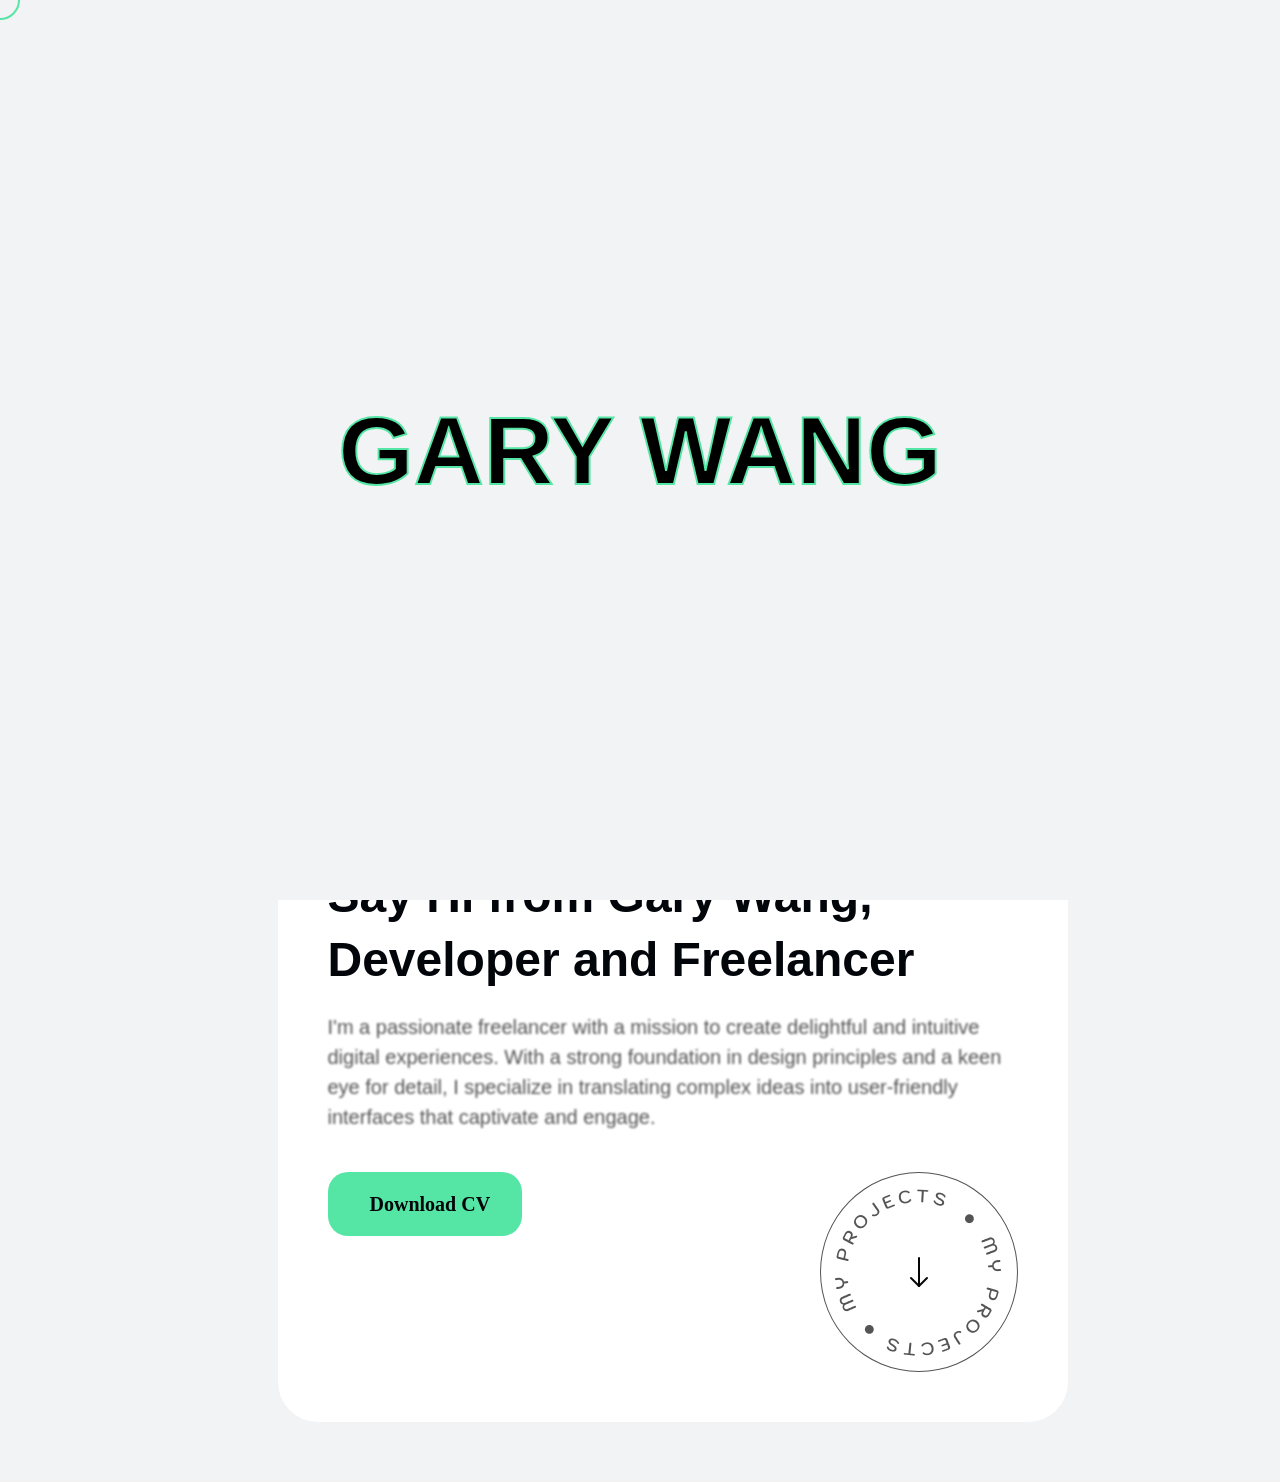
==== index.html @ 919e2512 "changed the position of index.html file" ====
<!DOCTYPE html>
<html lang="en">
  <head>
    <meta charset="UTF-8" />
    <meta name="viewport" content="width=device-width, initial-scale=1.0" />
    <title>Gary Wang</title>
    <link rel="icon" type="image/x-icon" href="./assets/images/favicon.png" />
    <link
      rel="stylesheet"
      href="https://cdnjs.cloudflare.com/ajax/libs/font-awesome/6.4.2/css/all.min.css"
    />
    <link
      rel="stylesheet"
      href="https://cdnjs.cloudflare.com/ajax/libs/remixicon/3.6.0/remixicon.css"
    />
    <link rel="stylesheet" href="./assets/css/swap.css" />
    <link rel="stylesheet" href="./assets/css/boostrap.min.css" />
    <link rel="stylesheet" href="./assets/css/magnific-popup.min.css" />
    <link rel="stylesheet" href="./assets/css/slick.css" />
    <link rel="stylesheet" href="./assets/css/style.css" />
    <link rel="stylesheet" href="./assets/css/media_query.css" />
  </head>

  <body>
    <!-- ====================================== Preloader ===================================== -->
    <div class="wrapper">
      <div id="loader-wrapper">
        <div id="loader">
          <svg viewBox="0 0 1320 300" class="pre-load">
            <text x="50%" y="50%" dy=".35em" text-anchor="middle">
              Gary Wang
            </text>
          </svg>
        </div>
        <div class="loader-section section-left"></div>
        <div class="loader-section section-right"></div>
      </div>
    </div>
    <!-- ====================================== Preloader End ===================================== -->
    <!-- ====================================== Background Animation ===================================== -->
    <div id="canvas"></div>
    <!-- ====================================== Background Animation End ===================================== -->
    <!-- ====================================== Cursor ===================================== -->
    <div class="cursor"></div>
    <!-- ====================================== Cursor End ===================================== -->
    <!-- ====================================== Dark Light Mode ===================================== -->
    <div class="dark_toggle">
      <div class="ul-header">
        <a class="mode" onclick="myFunction()" title="Toggle Mode">
          <div class="icon-container">
            <i id="sunIcon" class="fa-solid fa-sun fa-spin icon"></i>
            <i id="moonIcon" class="fa-solid fa-moon icon hidden"></i>
          </div>
        </a>
      </div>
    </div>
    <!-- ====================================== Dark Light Mode End===================================== -->
    <header>
      <!-- ====================================== Fix Icon Menu ===================================== -->
      <div class="sidebar close">
        <ul class="nav-links icetab-container" id="icetab-container">
          <li class="icetab current-tab">
            <a class="nav_menu_icon_line" href="javascript:void(0)">
              <img
                class="nav_menu_icon"
                src="./assets/images/home_icon.svg"
                alt="home_icon"
              />
            </a>
            <ul class="sub-menu blank">
              <li class="">
                <a class="link_name" href="javascript:void(0)">Home</a>
              </li>
            </ul>
          </li>
          <li class="icetab menu-btn">
            <a class="nav_menu_icon_line" href="javascript:void(0)">
              <img
                class="nav_menu_icon"
                src="./assets/images/about_icon.svg"
                alt="about_icon"
              />
            </a>
            <ul class="sub-menu">
              <li>
                <a class="link_name" href="javascript:void(0)">About Me</a>
              </li>
            </ul>
          </li>
          <li class="icetab">
            <a class="nav_menu_icon_line" href="javascript:void(0)">
              <img
                class="nav_menu_icon"
                src="./assets/images/resume_icon.svg"
                alt="resume_icon"
              />
            </a>
            <ul class="sub-menu">
              <li><a class="link_name" href="javascript:void(0)">Resume</a></li>
            </ul>
          </li>
          <li class="icetab">
            <a class="nav_menu_icon_line" href="javascript:void(0)">
              <img
                class="nav_menu_icon"
                src="./assets/images/services_icon.svg"
                alt="services_icon"
              />
            </a>
            <ul class="sub-menu">
              <li>
                <a class="link_name" href="javascript:void(0)">Services</a>
              </li>
            </ul>
          </li>
          <li class="icetab">
            <a class="nav_menu_icon_line" href="javascript:void(0)">
              <img
                class="nav_menu_icon"
                src="./assets/images/skills_icon.svg"
                alt="skills_icon"
              />
            </a>
            <ul class="sub-menu blank">
              <li><a class="link_name" href="javascript:void(0)">Skills</a></li>
            </ul>
          </li>
          <li class="icetab">
            <a class="nav_menu_icon_line" href="javascript:void(0)">
              <img
                class="nav_menu_icon"
                src="./assets/images/portfolio_icon.svg"
                alt="portfolio_icon"
              />
            </a>
            <ul class="sub-menu blank">
              <li>
                <a class="link_name" href="javascript:void(0)">Portfolio</a>
              </li>
            </ul>
          </li>
          <li class="icetab">
            <a class="" href="javascript:void(0)">
              <img
                class="nav_menu_icon"
                src="./assets/images/testimonial_icon.svg"
                alt="testimonial_icon"
              />
            </a>
            <ul class="sub-menu blank">
              <li>
                <a class="link_name" href="javascript:void(0)">Testimonials</a>
              </li>
            </ul>
          </li>
          <!-- <li class="icetab">
            <a class="nav_menu_icon_line" href="javascript:void(0)">
              <img
                class="nav_menu_icon"
                src="./assets/images/blog_icon.svg"
                alt="blog_icon"
              />
            </a>
            <ul class="sub-menu blank">
              <li><a class="link_name" href="javascript:void(0)">Blogs</a></li>
            </ul>
          </li> -->
          <!-- <li class="icetab">
            <a class="" href="javascript:void(0)">
              <img
                class="nav_menu_icon"
                src="./assets/images/contact_icon.svg"
                alt="contact_icon"
              />
            </a>
            <ul class="sub-menu blank">
              <li>
                <a class="link_name" href="javascript:void(0)">Contact</a>
              </li>
            </ul>
          </li> -->
        </ul>
      </div>
      <!-- ====================================== Fix Icon Menu End ===================================== -->
      <!-- ======================================= Side Menu ================================== -->
      <div class="toggle" onclick="openNav()">
        <img
          class="line-menu"
          src="./assets/images/line-menu.png"
          alt="line-menu"
        />
      </div>
      <div id="mySidenav" class="sidenav">
        <div class="closebtn" onclick="closeNav()">&times;</div>
        <img class="logo" src="./assets/images/logo.png" alt="logo" />
        <ul class="sidescreen_sub icetab-container" id="icetab-container2">
          <li class="icetab current-tab" onclick="openNav()">
            <a class="icons2" href="javascript:void(0)">
              <img
                class="nav_menu_icon sidenav_img"
                src="./assets/images/home_icon.svg"
                alt="home_icon"
              />Home
            </a>
          </li>
          <li class="icetab" onclick="openNav()">
            <a class="icons2" href="javascript:void(0)">
              <img
                class="nav_menu_icon sidenav_img"
                src="./assets/images/about_icon.svg"
                alt="about_icon"
              />About Me
            </a>
          </li>
          <li class="icetab" onclick="openNav()">
            <a class="icons2" href="javascript:void(0)">
              <img
                class="nav_menu_icon sidenav_img"
                src="./assets/images/resume_icon.svg"
                alt="resume_icon"
              />Resume
            </a>
          </li>
          <li class="icetab" onclick="openNav()">
            <a class="icons2" href="javascript:void(0)">
              <img
                class="nav_menu_icon sidenav_img"
                src="./assets/images/services_icon.svg"
                alt="services_icon.svg"
              />Services
            </a>
          </li>
          <li class="icetab" onclick="openNav()">
            <a class="icons2" href="javascript:void(0)">
              <img
                class="nav_menu_icon sidenav_img"
                src="./assets/images/skills_icon.svg"
                alt="skills_icon"
              />Skills
            </a>
          </li>
          <li class="icetab" onclick="openNav()">
            <a class="icons2" href="javascript:void(0)">
              <img
                class="nav_menu_icon sidenav_img"
                src="./assets/images/portfolio_icon.svg"
                alt="portfolio_icon"
              />Portfolio
            </a>
          </li>
          <li class="icetab" onclick="openNav()">
            <a class="icons2" href="javascript:void(0)">
              <img
                class="nav_menu_icon sidenav_img"
                src="./assets/images/testimonial_icon.svg"
                alt="testimonial_icon"
              />Testimonials
            </a>
          </li>
          <!-- <li class="icetab" onclick="openNav()">
            <a class="icons2" href="javascript:void(0)">
              <img
                class="nav_menu_icon sidenav_img"
                src="./assets/images/blog_icon.svg"
                alt="blog_icon"
              />Blogs
            </a>
          </li> -->
          <!-- <li class="icetab" onclick="openNav()">
            <a class="icons2" href="javascript:void(0)">
              <img
                class="nav_menu_icon sidenav_img"
                src="./assets/images/contact_icon.svg"
                alt="contact_icon"
              />Contact
            </a>
          </li> -->
        </ul>
      </div>
      <!-- ======================================= Side Menu End ================================== -->
    </header>
    <div class="all_page" id="page">
      <section class="card_section" id="card_main">
        <div class="olivia_bio" id="oliva_details">
          <div class="imgBox">
            <!-- <video autoplay muted loop class=olivia-img data-aos="fade-right" id="olivia-img">
                        <source src="..//assets/video/video2.mp4" type="video/mp4">
                    </video> -->
            <img
              src="./assets/images/me2.jpg"
              class="olivia-img"
              data-aos="fade-right"
              id="olivia-img"
            />
          </div>
          <div class="bio_contain">
            <h1 class="olivia_moswa">Gary Wang</h1>
            <h2 class="designer font_w_font_s1 overflow-hidden"></h2>
            <button class="download_cv hire_me font_w_font_s">
              <i class="ri-at-line"></i> Hire Me
            </button>
          </div>
        </div>
        <div class="right_card_main icetab-content" id="icetab-content">
          <!-- ======================================= Home Section ================================== -->
          <section class="oliva-intro tabcontent tab-active" id="home">
            <div class="intro_main">
              <h2 class="intro font_w_font_s fade_up">intro</h2>
            </div>
            <h2 class="moswa font_w_font_s fade_up">
              Say Hi from Gary Wang, Developer and Freelancer
            </h2>
            <h3 class="passionate font_w_font_s1 fade_up">
              I'm a passionate freelancer with a mission to create delightful
              and intuitive digital experiences. With a strong foundation in
              design principles and a keen eye for detail, I specialize in
              translating complex ideas into user-friendly interfaces that
              captivate and engage.
            </h3>
            <div class="button_circle_group">
              <div>
                <button
                  class="download_cv font_w_font_s"
                  onClick="window.open('https://jumpshare.com/s/WtceoVjanwYJXEn6tKe9');"
                >
                  <i class="ri-download-cloud-2-line"></i>Download CV
                </button>
              </div>
              <div class="circular_text_main">
                <a
                  href="javascript:void(0)"
                  class="down_arrow_main position-relative"
                >
                  <img
                    class="circular_text"
                    src="./assets/images/circular_text.png"
                    alt="circular_text"
                  />
                  <img
                    class="down_arrow"
                    src="./assets/images/down_arrow.svg"
                    alt="down_arrow"
                  />
                </a>
              </div>
            </div>
          </section>
          <!-- ======================================= About Section ================================== -->
          <section class="oliva-intro tabcontent" id="about">
            <div class="intro_main">
              <h2 class="intro font_w_font_s fade_up">about me</h2>
            </div>
            <h2 class="moswa font_w_font_s fade_up">
              Crafting stories through Develop and Innovation
            </h2>
            <h3 class="passionate font_w_font_s1 fade_up">
              Since beginning my journey as a freelance developer nearly 8 years
              ago, I've done remote work for agencies, consulted for startups,
              and collaborated with talented people to create digital products
              for both business and consumer use. I'm quietly confident,
              naturally curious, and perpetually working on improving my
              chopsone develop problem at a time.
            </h3>
            <div class="about_counter fade_up">
              <div class="counter">
                <h3 class="counter2 count font_w_font_s" data-count="8">8+</h3>
                <h3 class="experince font_w_font_s1">YEARS OF EXPERIENCE</h3>
              </div>
              <div class="counter">
                <h3 class="counter2 count font_w_font_s" data-count="120">
                  120+
                </h3>
                <h3 class="experince">PROJECTS COMPLETED ON 15 COUNTRIES</h3>
              </div>
            </div>
          </section>
          <!-- ======================================= Resume Section ================================== -->
          <section class="oliva-intro tabcontent" id="resume">
            <div class="intro_main">
              <h2 class="intro font_w_font_s fade_up">Resume</h2>
            </div>
            <h2 class="moswa font_w_font_s fade_up">Education</h2>
            <h3 class="passionate font_w_font_s1 fade_up">
              Education is the passport to the future, for tomorrow belongs to
              those who prepare for it today.
            </h3>
            <div class="education position-relative education_space">
              <div class="side_circle_ring fade_up">
                <div class="small_yellow_border">
                  <div class="small_yellow_circle"></div>
                </div>
              </div>
              <div class="small_yellow_border_main fade_up">
                <h3 class="bachelor font_w_font_s1">
                  Bachelor of Computer Science
                </h3>
                <h4 class="university font_w_font_s1">
                  Westminster University / 2010 - 2014
                </h4>
                <h5 class="cursus font_w_font_s1">
                  Learn computing skills and knowledge to help shape the future
                  of businesses and organiations.
                </h5>
              </div>
            </div>
            <h2 class="moswa experience_main_text font_w_font_s fade_up">
              Experience
            </h2>
            <h3 class="passionate font_w_font_s1 fade_up">
              The only way to do great work is to love what I do.
            </h3>
            <div class="education position-relative education_space">
              <div class="side_circle_ring fade_up">
                <div class="small_yellow_border">
                  <div class="small_yellow_circle"></div>
                </div>
              </div>
              <div class="small_yellow_border_main fade_up">
                <div class="envato_group_main">
                  <div>
                    <h3 class="bachelor font_w_font_s1">
                      Senior Web Developer & Freelancer
                    </h3>
                    <h4 class="company font_w_font_s1">
                      Self Employment / 2019 - Current
                    </h4>
                  </div>
                  <!-- <img
                    class="company_logo"
                    src="./assets/images/envato.png"
                    alt="envato"
                  /> -->
                </div>
                <!-- <h5 class="cursus font_w_font_s1">
                  Cursus ut consectetur rhoncus ut nibh. Bibendum at sit a
                  tempor, laoreet varius et. Sed ut egestas vitae dolor nulla
                  non Ullamcorper amet nibh.
                </h5> -->
              </div>
            </div>
            <div class="education position-relative education_space">
              <div class="side_circle_ring fade_up">
                <div class="small_yellow_border">
                  <div class="small_yellow_circle"></div>
                </div>
              </div>
              <div class="small_yellow_border_main fade_up">
                <div class="envato_group_main">
                  <div>
                    <h3 class="bachelor font_w_font_s1">
                      Junior Web developer
                    </h3>
                    <h4 class="company font_w_font_s1">
                      Asperbrothers / 2016 - 2018
                    </h4>
                  </div>
                  <!-- <img
                    class="company_logo"
                    src="./assets/images/apple.png"
                    alt="apple"
                  /> -->
                </div>
                <!-- <h5 class="cursus font_w_font_s1">
                  Porttitor euismod at semper ut massa. Lorem varius magna
                  volutpat nunc. Et faucibus scelerisque donec augue eleifenda
                  morbi dolor lorem semper.
                </h5> -->
              </div>
            </div>
            <div class="education position-relative">
              <div class="side_circle_ring fade_up">
                <div class="small_yellow_border">
                  <div class="small_yellow_circle"></div>
                </div>
              </div>
              <div class="small_yellow_border_main fade_up">
                <div class="envato_group_main">
                  <div>
                    <h3 class="bachelor font_w_font_s1">
                      Web & Mobile Developer Intern
                    </h3>
                    <h4 class="company font_w_font_s1">Theodo / 2014 - 2015</h4>
                  </div>
                  <!-- <img
                    class="company_logo"
                    src="./assets/images/theodo.png"
                    alt="theodo"
                  /> -->
                </div>
                <!-- <h5 class="cursus font_w_font_s1">
                  Adipiscing sed magna tempus arcu morbi. Ipsum pellentesque
                  lorem suscipit in. Hendrerit rhoncus quis tempor urna pharetra
                  ut erat.
                </h5> -->
              </div>
            </div>
          </section>
          <!-- ======================================= Services Section ================================== -->
          <section class="oliva-intro tabcontent" id="services">
            <div class="intro_main">
              <h2 class="intro font_w_font_s fade_up">my services</h2>
            </div>
            <h2 class="moswa font_w_font_s fade_up">
              Bringing your vision to life with Precision and Passion
            </h2>
            <h3 class="passionate font_w_font_s1 fade_up">
              Partner with me and experience the transformative power of
              technology, where creativity meets innovation and your vision
              becomes a resounding reality.
            </h3>
            <div class="services_box_main">
              <div class="service_box fade_up">
                <img
                  class="services_icon"
                  src="./assets/images/ux.png"
                  alt="ux"
                />
                <h3 class="ui_ux font_w_font_s">Ui/Ux Design</h3>
                <h4 class="ui_sub_text font_w_font_s1">
                  Focus on creating user interfaces and experiences that are
                  intuitive and visually appealing.
                  <!-- Specialize in crafting
                  user-centered designs that meet specific needs. -->
                </h4>
              </div>
              <div class="service_box fade_up">
                <img
                  class="services_icon"
                  src="./assets/images/android.png"
                  alt="android"
                />
                <h3 class="ui_ux font_w_font_s">App Development</h3>
                <h4 class="ui_sub_text font_w_font_s1">
                  Create software applications specifically for mobile devices,
                  such as smartphones and tablets.
                  <!-- Specialize in building
                  high-quality, user-friendly mobile apps that leverage the
                  unique features of these devices to deliver an exceptional
                  user experience. -->
                </h4>
              </div>
              <div class="service_box fade_up">
                <img
                  class="services_icon"
                  src="./assets/images/web.png"
                  alt="web"
                />
                <h3 class="ui_ux font_w_font_s">Web Development</h3>
                <h4 class="ui_sub_text font_w_font_s1">
                  Build and maintain high-quality, responsive websites and web
                  applications for various devices and platforms.
                  <!-- Specialize
                  in building high-quality, responsive websites that deliver a
                  seamless user experience across various devices and platforms. -->
                </h4>
              </div>
              <div class="service_box fade_up">
                <img
                  class="services_icon"
                  src="./assets/images/marketing.png"
                  alt="marketing"
                />
                <h3 class="ui_ux font_w_font_s">SEO & Marketing</h3>
                <h4 class="ui_sub_text font_w_font_s1">
                  Optimize websites and online content to improve their
                  visibility and ranking in search engine results.
                  <!-- Specialize in
                  developing and implementing effective SEO strategies that
                  drive organic traffic and increase brand awareness. -->
                </h4>
              </div>
            </div>
            <!-- <div class="pricing_group">
              <div class="intro_main">
                <h2 class="intro font_w_font_s fade_up">pricing</h2>
              </div>
              <h2 class="moswa font_w_font_s fade_up">My Pricing Plan</h2>
              <div class="plan_box fade_up">
                <div class="plan_box_sub">
                  <div>
                    <h3 class="basic_plain font_w_font_s">Basic Plan</h3>
                    <h4 class="per_month font_w_font_s">
                      <span class="plan_price">$39</span>/ Per Month
                    </h4>
                  </div>
                  <button
                    class="download_cv buy_now font_w_font_s"
                    onClick="window.open('https://themeforest.net/user/the_krishna');"
                  >
                    <img
                      class="shopping_bag"
                      src="./assets/images/shopping_bag.png"
                      alt="shopping_bag"
                    />Buy Now
                  </button>
                </div>
                <h5 class="build font_w_font_s1">
                  Have design ready to build? or
                  <span class="help">Need Help ?</span>
                </h5>
                <div class="plan_box_sub2">
                  <div class="web-dev_main">
                    <img src="./assets/images/check.png" alt="check" />
                    <h3 class="web-dev font_w_font_s1">Web Development</h3>
                  </div>
                  <div class="web-dev_main">
                    <img src="./assets/images/check.png" alt="check" />
                    <h3 class="web-dev font_w_font_s1">Mobile Development</h3>
                  </div>
                  <div class="web-dev_main">
                    <img src="./assets/images/check.png" alt="check" />
                    <h3 class="web-dev font_w_font_s1">Advertising</h3>
                  </div>
                  <div class="web-dev_main">
                    <img src="./assets/images/check.png" alt="check" />
                    <h3 class="web-dev decline font_w_font_s1">
                      Graphic design
                    </h3>
                  </div>
                  <div class="web-dev_main">
                    <img src="./assets/images/check.png" alt="check" />
                    <h3 class="web-dev decline font_w_font_s1">
                      Project management
                    </h3>
                  </div>
                </div>
              </div>
              <div class="plan_box fade_up" id="plan_box">
                <div class="plan_box_sub">
                  <div>
                    <h3 class="basic_plain font_w_font_s">Ultra Plan</h3>
                    <h4 class="per_month font_w_font_s">
                      <span class="plan_price">$69</span>/ Per Month
                    </h4>
                  </div>
                  <button
                    class="download_cv buy_now font_w_font_s"
                    onClick="window.open('https://themeforest.net/user/the_krishna');"
                  >
                    <img
                      class="shopping_bag"
                      src="./assets/images/shopping_bag.png"
                      alt="shopping_bag"
                    />Buy Now
                  </button>
                </div>
                <h5 class="build font_w_font_s1">
                  Have design ready to build? or
                  <span class="help">Need Help ?</span>
                </h5>
                <div class="plan_box_sub2">
                  <div class="web-dev_main">
                    <img src="./assets/images/check.png" alt="check" />
                    <h3 class="web-dev font_w_font_s1">Web Development</h3>
                  </div>
                  <div class="web-dev_main">
                    <img src="./assets/images/check.png" alt="check" />
                    <h3 class="web-dev font_w_font_s1">Mobile Development</h3>
                  </div>
                  <div class="web-dev_main">
                    <img src="./assets/images/check.png" alt="check" />
                    <h3 class="web-dev font_w_font_s1">Advertising</h3>
                  </div>
                  <div class="web-dev_main">
                    <img src="./assets/images/check.png" alt="check" />
                    <h3 class="web-dev font_w_font_s1">Graphic design</h3>
                  </div>
                  <div class="web-dev_main">
                    <img src="./assets/images/check.png" alt="check" />
                    <h3 class="web-dev decline font_w_font_s1">
                      Project management
                    </h3>
                  </div>
                </div>
              </div>
              <div class="plan_box fade_up" id="plan_box2">
                <div class="plan_box_sub">
                  <div>
                    <h3 class="basic_plain font_w_font_s">Gold Plan</h3>
                    <h4 class="per_month font_w_font_s">
                      <span class="plan_price">$99</span>/ Per Month
                    </h4>
                  </div>
                  <button
                    class="download_cv buy_now font_w_font_s"
                    onClick="window.open('https://themeforest.net/user/the_krishna');"
                  >
                    <img
                      class="shopping_bag"
                      src="./assets/images/shopping_bag.png"
                      alt="shopping_bag"
                    />Buy Now
                  </button>
                </div>
                <h5 class="build font_w_font_s1">
                  Have design ready to build? or
                  <span class="help">Need Help ?</span>
                </h5>
                <div class="plan_box_sub2">
                  <div class="web-dev_main">
                    <img src="./assets/images/check.png" alt="check" />
                    <h3 class="web-dev font_w_font_s1">Web Development</h3>
                  </div>
                  <div class="web-dev_main">
                    <img src="./assets/images/check.png" alt="check" />
                    <h3 class="web-dev font_w_font_s1">Mobile Development</h3>
                  </div>
                  <div class="web-dev_main">
                    <img src="./assets/images/check.png" alt="check" />
                    <h3 class="web-dev font_w_font_s1">Advertising</h3>
                  </div>
                  <div class="web-dev_main">
                    <img src="./assets/images/check.png" alt="check" />
                    <h3 class="web-dev font_w_font_s1">Graphic design</h3>
                  </div>
                  <div class="web-dev_main">
                    <img src="./assets/images/check.png" alt="check" />
                    <h3 class="web-dev font_w_font_s1">Project management</h3>
                  </div>
                </div>
              </div>
            </div> -->
          </section>
          <!-- ======================================= Skills Section ================================== -->
          <section class="oliva-intro tabcontent" id="skill">
            <div class="intro_main">
              <h2 class="intro font_w_font_s fade_up">my skills</h2>
            </div>
            <h2 class="moswa font_w_font_s fade_up">
              Crafting Stories through Develop and Imagination
            </h2>
            <h3 class="passionate font_w_font_s1">
              My passion for storytelling and technical expertise in software
              development converge to create a unique blend of skills that allow
              me to bring ideas to life.
            </h3>
            <!-- <h3 class="lan_skill font_w_font_s fade_up">Skills</h3> -->
            <!-- <div class="skill_circle_main">
              <div>
                <div class="circlechart" data-percentage="90"></div>
                <h2 class="subject">English</h2>
              </div>
              <div>
                <div class="circlechart" data-percentage="75"></div>
                <h2 class="subject">French</h2>
              </div>
              <div>
                <div class="circlechart" data-percentage="60"></div>
                <h2 class="subject">Spanish</h2>
              </div>
              <div>
                <div class="circlechart" data-percentage="40"></div>
                <h2 class="subject">German</h2>
              </div>
            </div>
            <h3 class="lan_skill hard_skill font_w_font_s fade_up">
              Hard Skills
            </h3> -->
            <div class="skill_circle_main">
              <div class="skill_circle fade_up">
                <div class="hard_skill_group">
                  <img
                    class="figma"
                    src="https://cdn.jsdelivr.net/gh/devicons/devicon@latest/icons/vuejs/vuejs-plain.svg"
                    width="64"
                    alt="vue"
                  />
                  <h4 class="hard_skill_counter font_w_font_s1">85%</h4>
                </div>
                <h4 class="subject font_w_font_s1">Vue</h4>
              </div>
              <div class="skill_circle fade_up">
                <div class="hard_skill_group">
                  <img class="figma"
                  src="https://cdn.jsdelivr.net/gh/devicons/devicon@latest/icons/react/react-original.svg""
                  width="64" alt="react" />
                  <h4 class="hard_skill_counter font_w_font_s1">90%</h4>
                </div>
                <h4 class="subject font_w_font_s1">React</h4>
              </div>
              <div class="skill_circle fade_up">
                <div class="hard_skill_group">
                  <img
                    class="figma"
                    src="https://cdn.jsdelivr.net/gh/devicons/devicon@latest/icons/angular/angular-plain.svg"
                    width="64"
                    alt="angular"
                  />
                  <h4 class="hard_skill_counter font_w_font_s1">85%</h4>
                </div>
                <h4 class="subject font_w_font_s1">Angular</h4>
              </div>
              <div class="skill_circle fade_up">
                <div class="hard_skill_group">
                  <img
                    class="figma"
                    src="https://cdn.jsdelivr.net/gh/devicons/devicon@latest/icons/flutter/flutter-plain.svg"
                    width="64"
                    alt="flutter"
                  />
                  <h4 class="hard_skill_counter font_w_font_s1">89%</h4>
                </div>
                <h4 class="subject font_w_font_s1">Flutter</h4>
              </div>
              <div class="skill_circle fade_up">
                <div class="hard_skill_group">
                  <img
                    class="figma"
                    src="https://cdn.jsdelivr.net/gh/devicons/devicon@latest/icons/svelte/svelte-plain.svg"
                    width="64"
                    alt="svelte"
                  />
                  <h4 class="hard_skill_counter font_w_font_s1">77%</h4>
                </div>
                <h4 class="subject font_w_font_s1">Svelte</h4>
              </div>
              <div class="skill_circle fade_up">
                <div class="hard_skill_group">
                  <img
                    class="figma"
                    src="https://cdn.jsdelivr.net/gh/devicons/devicon@latest/icons/nextjs/nextjs-plain.svg"
                    width="64"
                    alt="nextjs"
                  />
                  <h4 class="hard_skill_counter font_w_font_s1">94%</h4>
                </div>
                <h4 class="subject font_w_font_s1">Next.js</h4>
              </div>
              <div class="skill_circle fade_up">
                <div class="hard_skill_group">
                  <img
                    class="figma"
                    src="https://cdn.jsdelivr.net/gh/devicons/devicon@latest/icons/graphql/graphql-plain.svg"
                    width="64"
                    alt="graphql"
                  />
                  <h4 class="hard_skill_counter font_w_font_s1">82%</h4>
                </div>
                <h4 class="subject font_w_font_s1">GraphQL</h4>
              </div>
              <div class="skill_circle fade_up">
                <div class="hard_skill_group">
                  <img
                    class="figma"
                    src="https://cdn.jsdelivr.net/gh/devicons/devicon@latest/icons/kotlin/kotlin-plain.svg"
                    width="64"
                    alt="kotline"
                  />
                  <h4 class="hard_skill_counter font_w_font_s1">74%</h4>
                </div>
                <h4 class="subject font_w_font_s1">Kotline</h4>
              </div>
            </div>
          </section>
          <!-- ======================================= Portfolio Section  ================================== -->
          <section class="oliva-intro tabcontent" id="portfolio">
            <div class="intro_main">
              <h2 class="intro font_w_font_s fade_up">portfolio</h2>
            </div>
            <h2 class="moswa font_w_font_s fade_up">
              Elevate your brand to new heights with my expertise
            </h2>
            <h3 class="passionate font_w_font_s1 fade_up">
              Bringing visions to life, one project at a time. With a passion
              for excellence and a commitment to exceeding expectations, I'm
              here to transform your ideas into reality. Let's collaborate and
              create something extraordinary together.
            </h3>
            <div class="content_main">
              <div class="content_main1">
                <div class="fade_up">
                  <div class="content_portfolio pop-up pop-up-first-portfolio">
                    <div class="content-overlay"></div>
                    <img
                      class="content-image"
                      src="./assets/images/content_img.jpg"
                      alt="content_img"
                    />
                    <div class="content-details fadeIn-bottom">
                      <h3 class="content-title">Home & Car Insurance</h3>
                      <p class="content-text">Web Development</p>
                    </div>
                  </div>
                  <h4 class="project_name font_w_font_s">
                    Home & Car Insurance
                  </h4>
                  <p class="project_name_sub font_w_font_s1">Web Development</p>
                </div>
                <div class="">
                  <div class="content_portfolio pop-up pop-up-third-portfolio">
                    <div class="content-overlay"></div>
                    <img
                      class="content-image"
                      src="./assets/images/food_app.jpg"
                      alt="food_app"
                    />
                    <div class="content-details fadeIn-bottom">
                      <h3 class="content-title">E-Learning</h3>
                      <p class="content-text">App Development</p>
                    </div>
                  </div>
                  <h4 class="project_name font_w_font_s">E-Learning</h4>
                  <p class="project_name_sub font_w_font_s1">App Development</p>
                </div>
                <div class="">
                  <div class="content_portfolio pop-up pop-up-fifth-portfolio">
                    <div class="content-overlay"></div>
                    <img
                      class="content-image"
                      src="./assets/images/portfolio-5-1.png"
                      alt="food_app"
                    />
                    <div class="content-details fadeIn-bottom">
                      <h3 class="content-title">Travel</h3>
                      <p class="content-text">Web Development</p>
                    </div>
                  </div>
                  <h4 class="project_name font_w_font_s">Travel</h4>
                  <p class="project_name_sub font_w_font_s1">Web Development</p>
                </div>
              </div>
              <div class="content_main2">
                <div class="fade_up">
                  <div class="content_portfolio pop-up pop-up-second-portfolio">
                    <div class="content-overlay"></div>
                    <video
                      autoplay="autoplay"
                      loop="loop"
                      muted=""
                      class="content-image"
                    >
                      <source
                        src="./assets/video/thm.mp4"
                        type="video/mp4"
                        width="786"
                      />
                    </video>
                    <div class="content-details fadeIn-bottom">
                      <h3 class="content-title">Healthcare</h3>
                      <p class="content-text">App Development</p>
                    </div>
                  </div>
                  <h4 class="project_name font_w_font_s">Healthcare</h4>
                  <p class="project_name_sub font_w_font_s1">App Development</p>
                </div>
                <div class="">
                  <div class="content_portfolio pop-up pop-up-fourth-portfolio">
                    <div class="content-overlay"></div>
                    <img
                      class="content-image"
                      src="./assets/images/portfolio-4-1.jpg"
                      alt="food_app"
                    />
                    <div class="content-details fadeIn-bottom">
                      <h3 class="content-title">Fitness</h3>
                      <p class="content-text">App Development</p>
                    </div>
                  </div>
                  <h4 class="project_name font_w_font_s">Fitness</h4>
                  <p class="project_name_sub font_w_font_s1">App Development</p>
                </div>
                <div class="">
                  <div class="content_portfolio pop-up pop-up-sixth-portfolio">
                    <div class="content-overlay"></div>
                    <video
                      autoplay="autoplay"
                      loop="loop"
                      muted
                      class="content-image"
                    >
                      <source
                        src="./assets/video/marshmallo-video.mp4"
                        type="video/mp4"
                        width="786"
                      />
                    </video>
                    <div class="content-details fadeIn-bottom">
                      <h3 class="content-title">Dating</h3>
                      <p class="content-text">App Development</p>
                    </div>
                  </div>
                  <h4 class="project_name font_w_font_s">Dating</h4>
                  <p class="project_name_sub font_w_font_s1">App Development</p>
                </div>
              </div>
            </div>
          </section>
          <!-- ======================================= Portfolio Section End  ================================== -->
          <!-- ======================================= Testimonials Section  ================================== -->
          <section class="oliva-intro tabcontent" id="testimonials">
            <div class="intro_main">
              <h2 class="intro font_w_font_s fade_up">testimonials</h2>
            </div>
            <h2 class="moswa font_w_font_s fade_up">
              Trusted By Hundred Clients
            </h2>
            <h3 class="passionate font_w_font_s1 fade_up">
              Testimonials are like a mirror reflecting the true essence of my
              work, showing potential clients the real value me bring to the
              table.
            </h3>
            <div class="testimonials_card">
              <div>
                <div class="slider_contain_main">
                  <div class="img_text">
                    <img
                      class="client_img"
                      src="./assets/images/testimonial_img.png"
                      alt="testimonial_img"
                    />
                    <div>
                      <h4 class="client_name font_w_font_s">
                        Jean-Sebastien Carle
                      </h4>
                      <p class="client_roll font_w_font_s1">
                        CEO of Sentios CA
                      </p>
                    </div>
                  </div>
                  <img
                    class="collan"
                    src="./assets/images/collan.png"
                    alt="collan"
                  />
                </div>
                <div class="rating_main">
                  <img src="./assets/images/rating.png" alt="rating" />
                </div>
                <h3 class="placerat font_w_font_s1">
                  Gary is a great developer! Working with him was like having a
                  collegue on my project. Unlike some devs, Gary cares about the
                  internal details. The code he writes is clean and efficient.
                  He's a generally all around friendly guy who's approachable.
                  If you want a project that not only looks good but actually
                  works well, he's the one to do that for you.
                </h3>
              </div>
              <div>
                <div class="slider_contain_main">
                  <div class="img_text">
                    <img
                      class="client_img"
                      src="./assets/images/testimonial_img2.png"
                      alt="testimonial_img2"
                    />
                    <div>
                      <h4 class="client_name font_w_font_s">
                        Carl-Erik Kopseng
                      </h4>
                      <p class="client_roll font_w_font_s1">
                        Senior Developer of Pete AS
                      </p>
                    </div>
                  </div>
                  <img
                    class="collan"
                    src="./assets/images/collan.png"
                    alt="collan"
                  />
                </div>
                <div class="rating_main">
                  <img src="./assets/images/rating.png" alt="rating" />
                </div>
                <h3 class="placerat font_w_font_s1">
                  Gary has been instrumental in helping me with our App. His
                  effectiveness and attention to detail were evident throughout
                  our collaboration. Gary showed a great understanding of the
                  requirements and implemented solutions that greatly improved
                  the functionality of our App. I appreciate his hard work and
                  dedication to ensuring the project's success.
                </h3>
              </div>
              <div>
                <div class="slider_contain_main">
                  <div class="img_text">
                    <img
                      class="client_img"
                      src="./assets/images/testimonial_img3.png"
                      alt="testimonial_img3"
                    />
                    <div>
                      <h4 class="client_name font_w_font_s">Nik Nemirov</h4>
                      <p class="client_roll font_w_font_s1">
                        CEO of Orion TS Ltd
                      </p>
                    </div>
                  </div>
                  <img
                    class="collan"
                    src="./assets/images/collan.png"
                    alt="collan"
                  />
                </div>
                <div class="rating_main">
                  <img src="./assets/images/rating.png" alt="rating" />
                </div>
                <h3 class="placerat font_w_font_s1">
                  Gary went above what was required, project completed on time
                  without issues. Remarkable professionalism and deep expertise
                  working on my presta site, Gary demonstrated an exceptional
                  ability to understand our needs and provided solutions. Highly
                  recommended, will certainly hire again when needed. Many
                  thanks Gary!
                </h3>
              </div>
              <div>
                <div class="slider_contain_main">
                  <div class="img_text">
                    <img
                      class="client_img"
                      src="./assets/images/testimonial_img4.png"
                      alt="testimonial_img4"
                    />
                    <div>
                      <h4 class="client_name font_w_font_s">
                        Jean-François Viguier
                      </h4>
                      <p class="client_roll font_w_font_s1">
                        Founder of Creabilis
                      </p>
                    </div>
                  </div>
                  <img
                    class="collan"
                    src="./assets/images/collan.png"
                    alt="collan"
                  />
                </div>
                <div class="rating_main">
                  <img src="./assets/images/rating.png" alt="rating" />
                </div>
                <h3 class="placerat font_w_font_s1">
                  It is a pleasure to work with Gary. He communicates well and
                  above all proactively. In addition, the speed with which he
                  succeeds in completing complex assignments is one of the main
                  reasons why we enjoy working with Gary. As far as we are
                  concerned, we will be working together much more often in the
                  future.
                </h3>
              </div>
              <div>
                <div class="slider_contain_main">
                  <div class="img_text">
                    <img
                      class="client_img"
                      src="./assets/images/testimonial_img5.png"
                      alt="testimonial_img4"
                    />
                    <div>
                      <h4 class="client_name font_w_font_s">Lewi Andrew</h4>
                      <p class="client_roll font_w_font_s1">Developer</p>
                    </div>
                  </div>
                  <img
                    class="collan"
                    src="./assets/images/collan.png"
                    alt="collan"
                  />
                </div>
                <div class="rating_main">
                  <img src="./assets/images/rating.png" alt="rating" />
                </div>
                <h3 class="placerat font_w_font_s1">
                  Cannot fault Gary for the standard or quality of his work.
                  Absolutely superb for what I requested. Gary communicated
                  everything well, made himself available whenever I needed him
                  with any questions or queries. Everything was completed to the
                  highest possible standard and met every single requirement.
                  Make sure you hire Gary for your web development needs, he
                  will not let you down
                </h3>
              </div>
            </div>
          </section>
          <!-- ======================================= Testimonials Section End ================================== -->
          <!-- ======================================= Blog Section  ================================== -->
          <section class="oliva-intro tabcontent" id="blog">
            <div class="intro_main">
              <h2 class="intro font_w_font_s fade_up">Blogs</h2>
            </div>
            <h2 class="moswa font_w_font_s fade_up">
              Recent Blogs And Articles
            </h2>
            <h3 class="passionate font_w_font_s1 fade_up">
              Massa in ornare pharetra vitae et. Nunc lobortis cursus risus
              bibendum sed. Viverra tempus amet nibh id ipsum gravida mus.
            </h3>
            <div class="blog_section_main">
              <div class="blog_img_top fade_up">
                <div class="blog_img trigger">
                  <div class="blog_date">
                    <h4 class="date font_w_font_s">
                      20 <span class="month">DEC</span>
                    </h4>
                  </div>
                </div>
                <h3 class="become font_w_font_s">
                  Become a Frontend Developer in 5 Simple Steps
                </h3>
                <p class="web_development font_w_font_s1">web development</p>
              </div>
              <div class="fade_up">
                <div class="blog_img blog_img2 trigger">
                  <div class="blog_date">
                    <h4 class="date font_w_font_s">
                      18 <span class="month">DEC</span>
                    </h4>
                  </div>
                </div>
                <h3 class="become font_w_font_s">
                  11 Best Logo Design Online & Offline Courses
                </h3>
                <p class="web_development font_w_font_s1">graphic design</p>
              </div>
              <div class="fade_up">
                <div class="blog_img blog_img3 trigger">
                  <div class="blog_date">
                    <h4 class="date font_w_font_s">
                      8 <span class="month">DEC</span>
                    </h4>
                  </div>
                </div>
                <h3 class="become font_w_font_s">
                  12 Best Branding Design Online and Offline Courses
                </h3>
                <p class="web_development font_w_font_s1">graphic design</p>
              </div>
              <div class="fade_up">
                <div class="blog_img blog_img4 trigger">
                  <div class="blog_date">
                    <h4 class="date font_w_font_s">
                      02 <span class="month">DEC</span>
                    </h4>
                  </div>
                </div>
                <h3 class="become font_w_font_s">
                  10 Content Proofreading Tips to Catch More Goofs
                </h3>
                <p class="web_development font_w_font_s1">seo</p>
              </div>
              <div class="fade_up">
                <div class="blog_img blog_img5 trigger">
                  <div class="blog_date">
                    <h4 class="date font_w_font_s">
                      28 <span class="month">NOV</span>
                    </h4>
                  </div>
                </div>
                <h3 class="become font_w_font_s">
                  Play to Strengths and Supercharge Your Business
                </h3>
                <p class="web_development font_w_font_s1">web development</p>
              </div>
              <div class="fade_up">
                <div class="blog_img blog_img6 trigger">
                  <div class="blog_date">
                    <h4 class="date font_w_font_s">
                      22 <span class="month">NOV</span>
                    </h4>
                  </div>
                </div>
                <h3 class="become font_w_font_s">
                  5 Steps to Create an Outstanding Marketing Plan
                </h3>
                <p class="web_development font_w_font_s1">digital marketing</p>
              </div>
            </div>
            <div id="text">
              <div class="view_more">
                <div class="fade_up">
                  <div class="blog_img blog_img7 trigger">
                    <div class="blog_date">
                      <h4 class="date font_w_font_s">
                        22 <span class="month">NOV</span>
                      </h4>
                    </div>
                  </div>
                  <h3 class="become font_w_font_s">
                    5 Steps to Create an Outstanding Marketing Plan
                  </h3>
                  <p class="web_development font_w_font_s1">
                    digital marketing
                  </p>
                </div>
                <div class="fade_up">
                  <div class="blog_img blog_img8 trigger">
                    <div class="blog_date">
                      <h4 class="date font_w_font_s">
                        22 <span class="month">NOV</span>
                      </h4>
                    </div>
                  </div>
                  <h3 class="become font_w_font_s">
                    5 Steps to Create an Outstanding Marketing Plan
                  </h3>
                  <p class="web_development font_w_font_s1">
                    digital marketing
                  </p>
                </div>
              </div>
            </div>
            <div class="view_more_main fade_up">
              <button class="download_cv font_w_font_s" id="toggle">
                View More
              </button>
            </div>
          </section>
          <!-- ======================================= Blog Section End  ================================== -->
          <!-- ======================================= Contact us Section  ================================== -->
          <section class="oliva-intro tabcontent" id="contact">
            <div class="intro_main">
              <h2 class="intro fade_up">contact us</h2>
            </div>
            <h2 class="moswa fade_up">Let's Work Together!</h2>
            <div class="container1">
              <div class="form form__1">
                <label for="name" class="form__label">What’s Your Name*</label>
                <input
                  type="text"
                  class="form__input"
                  placeholder=""
                  id="name"
                  required
                  autocomplete="off"
                />
              </div>
              <div class="form form__2">
                <label for="email" class="form__label">Your Email*</label>
                <input
                  type="email"
                  class="form__input"
                  placeholder=""
                  id="email"
                  required
                  autocomplete="off"
                />
              </div>
              <div class="form form__1">
                <label for="name" class="form__label">Your Phone Number*</label>
                <input
                  type="text"
                  class="form__input"
                  placeholder=""
                  id="phone"
                  required
                  autocomplete="off"
                />
              </div>
              <div class="form form__1">
                <label for="name" class="form__label">Subject*</label>
                <input
                  type="text"
                  class="form__input"
                  placeholder=""
                  id="subject"
                  required
                  autocomplete="off"
                />
              </div>
            </div>
            <div class="btn_message">
              <div class="form form__3">
                <label for="name" class="form__label"
                  >Tell us about your project*</label
                >
                <input
                  type="text"
                  class="form__input message2"
                  placeholder=""
                  id="project"
                  required
                />
              </div>
              <div class="send_message_form">
                <button class="download_cv form__btn">
                  <i class="fa-regular fa-paper-plane material-icons"></i>Send
                  Message
                </button>
              </div>
            </div>
            <div>
              <h3 class="moswa touch">Get in touch!</h3>
              <div class="contact_number_main">
                <img src="./assets/images/contact.svg" alt="contact" />
                <h4 class="contact_number">
                  <a href="tel:+12345678899">+1 234 567 8899</a>
                </h4>
              </div>
              <div class="contact_number_main">
                <img src="./assets/images/gmail.svg" alt="gmail" />
                <h4 class="contact_number">
                  <a href="mailto:hello@olivia.com">hello@olivia.com</a>
                </h4>
              </div>
              <div class="contact_number_main">
                <img src="./assets/images/map.svg" alt="map" />
                <h4 class="contact_number">
                  <a href="javascript:void;"
                    >2118 Thornridge Cir. Syracuse,Connecticut 35624</a
                  >
                </h4>
              </div>
            </div>
            <iframe
              src="https://www.google.com/maps/embed?pb=!1m18!1m12!1m3!1d11661.278162829134!2d-76.16113884753138!3d43.0557465765357!2m3!1f0!2f0!3f0!3m2!1i1024!2i768!4f13.1!3m3!1m2!1s0x89d9f3add89232d3%3A0x516c4febad79a023!2sNear%20Northeast%2C%20Syracuse%2C%20NY%2013203%2C%20USA!5e0!3m2!1sen!2sin!4v1704092010021!5m2!1sen!2sin"
              allowfullscreen=""
              loading="lazy"
              referrerpolicy="no-referrer-when-downgrade"
            >
            </iframe>
            <h5 class="copyright">
              © Olivia 2024. All rights reserved by
              <a
                class="krishna"
                href="https://themeforest.net/user/the_krishna"
                target="_blank"
                >The_Krishna.</a
              >
            </h5>
          </section>
          <!-- ======================================= Contact us Section End ================================== -->
        </div>
      </section>
      <!-- ======================================= Social Media Right Side  ================================== -->
      <!-- <div class="social_media_main" id="social_media_main">
        <ul class="social_media">
          <li><a href="https://www.facebook.com" target="blank">FB</a></li>
          <li><a href="https://twitter.com" target="blank">TW</a></li>
          <li><a href="https://www.instagram.com" target="blank">IG</a></li>
          <li><a href="https://www.behance.net" target="blank">BE</a></li>
          <li><a href="https://dribbble.com" target="blank">DR</a></li>
        </ul>
      </div> -->
      <!-- ======================================= Social Media Right Side End ================================== -->
      <!-- ======================================= Portfolio PopUp Window  ================================== -->
      <div class="overlay portfolio-first-overlay">
        <div class="content2">
          <div class="close-portfolio-popup close-first-portfolio-popup">
            <i class="ri-close-fill"></i>
          </div>
          <img
            class="pop-up-video"
            src="./assets/images/portfolio-1-1.png"
            alt="portfolio_big_img"
          />
          <div class="corporate_main">
            <div class="corporate_sub">
              <h3 class="project_name corp font_w_font_s">SHYFT</h3>
              <p class="project_name_sub font_w_font_s1">Web Development</p>
            </div>
            <div class="cuberto_main">
              <p class="created_by">Created By:</p>
              <p class="cuberto">Me and 2 other developers</p>
            </div>
            <div class="cuberto_main">
              <p class="created_by">Duration:</p>
              <p class="cuberto">3 months</p>
            </div>
            <div class="cuberto_main">
              <p class="created_by">Client:</p>
              <p class="cuberto">SHYFT</p>
            </div>
            <div class="cuberto_main">
              <p class="created_by">Categories:</p>
              <p class="cuberto">Web development</p>
            </div>
          </div>
          <p class="blandit_text font_w_font_s1">
            Shyft is an insurance aggregator and web company focusing on
            personal lines of insurance for the Caribbean. Since 2016 Shyft.tt
            offers quick and effective access to the best insurance quotes from
            top-notch T&T’s insurance companies.
          </p>
          <div class="project_second">
            <div>
              <img
                class="project_sub_images"
                src="./assets/images/portfolio-1-2.jpg"
                alt="project_sub_images1"
              />
            </div>
            <div>
              <img
                class="project_sub_images"
                src="./assets/images/portfolio-1-3.jpg"
                alt="project_sub_images2"
              />
            </div>
          </div>
          <p class="blandit_text">
            Shyft.tt had the business need to rebuild their MVP. The first
            version of the comparison website wasn't much flexible and required
            engineers' code changes when updating insurance rules and price
            calculations. Moreover, the app required a fresh new look and a
            better User experience. The whole project started with the
            Investigation / Discovery phase which smoothly went to Design and
            Implementation.
          </p>
          <div class="pop-up-footer">
            <button
              class="download_cv view_project font_w_font_s"
              onClick="window.open('https://shyft.tt/');"
            >
              <i class="ri-eye-line"></i> View Project
            </button>
            <div class="share-button share">
              <i class="ri-share-line share-btn"></i>
              <div class="social top center networks-5">
                <a
                  class="fbtn facebook"
                  href="https://www.facebook.com"
                  target="_blank"
                >
                  <i class="ri-facebook-fill"></i>
                </a>
                <a
                  class="fbtn instagram"
                  href="https://www.instagram.com"
                  target="_blank"
                >
                  <i class="ri-instagram-line"></i>
                </a>
                <a
                  class="fbtn whatsapp"
                  href="https://whatsapp.com"
                  target="_blank"
                >
                  <i class="ri-whatsapp-line"></i>
                </a>
                <a
                  class="fbtn linkedin"
                  href="https://www.linkedin.com"
                  target="_blank"
                >
                  <i class="ri-linkedin-fill"></i>
                </a>
              </div>
            </div>
          </div>
        </div>
      </div>
      <div class="overlay portfolio-second-overlay">
        <div class="content2">
          <div class="close-portfolio-popup close-second-portfolio-popup">
            <i class="ri-close-fill"></i>
          </div>
          <img
            class="pop-up-video"
            src="./assets/images/portfolio-2.png"
            alt="portfolio_big_img"
          />

          <div class="corporate_main">
            <div class="corporate_sub">
              <h3 class="project_name corp font_w_font_s">Healthy Mummy</h3>
              <p class="project_name_sub font_w_font_s1">App Development</p>
            </div>
            <div class="cuberto_main">
              <p class="created_by">Created By:</p>
              <p class="cuberto">Me and 3 other developers</p>
            </div>
            <div class="cuberto_main">
              <p class="created_by">Duration:</p>
              <p class="cuberto">4 months</p>
            </div>
            <div class="cuberto_main">
              <p class="created_by">Client:</p>
              <p class="cuberto">Healthy Mummy</p>
            </div>
            <div class="cuberto_main">
              <p class="created_by">Categories:</p>
              <p class="cuberto">App development</p>
            </div>
          </div>
          <p class="blandit_text font_w_font_s1">
            The Healthy Mummy was launched a decade ago, with a very strong
            theme of helping all mothers to eat healthy, stay healthy and lose
            weight.
          </p>
          <div class="project_second" style="padding: 10px 0px">
            <video
              autoplay="autoplay"
              loop="loop"
              muted=""
              class="pop-up-video"
            >
              <source
                src="./assets/video/healthy-mummy-banner.mp4"
                type="video/mp4"
              />
            </video>
          </div>
          <p class="blandit_text">
            Their mobile application was outdated, slow and was not able to
            manage the existing traffic that stopped its overall growth and
            spoiled their user’s overall experience. The client wanted no
            downtime while transitioning from the old app to the new, and they
            wanted fast scaling.
          </p>
          <div class="pop-up-footer">
            <button
              class="download_cv view_project font_w_font_s"
              onClick="window.open('https://play.google.com/store/apps/details?id=com.thehealthymummy&hl=en_IN');"
            >
              <i class="ri-eye-line"></i> View Project
            </button>
            <div class="share-button share">
              <i class="ri-share-line share-btn"></i>
              <div class="social top center networks-5">
                <a
                  class="fbtn facebook"
                  href="https://www.facebook.com"
                  target="_blank"
                >
                  <i class="ri-facebook-fill"></i>
                </a>
                <a
                  class="fbtn instagram"
                  href="https://www.instagram.com"
                  target="_blank"
                >
                  <i class="ri-instagram-line"></i>
                </a>
                <a
                  class="fbtn whatsapp"
                  href="https://whatsapp.com"
                  target="_blank"
                >
                  <i class="ri-whatsapp-line"></i>
                </a>
                <a
                  class="fbtn linkedin"
                  href="https://www.linkedin.com"
                  target="_blank"
                >
                  <i class="ri-linkedin-fill"></i>
                </a>
              </div>
            </div>
          </div>
        </div>
      </div>
      <div class="overlay portfolio-third-overlay">
        <div class="content2">
          <div class="close-portfolio-popup close-third-portfolio-popup">
            <i class="ri-close-fill"></i>
          </div>
          <img
            class="pop-up-video"
            src="./assets/images/portfolio-3-1.jpg"
            alt="portfolio_big_img"
          />

          <div class="corporate_main">
            <div class="corporate_sub">
              <h3 class="project_name corp font_w_font_s">Your Access</h3>
              <p class="project_name_sub font_w_font_s1">App Development</p>
            </div>
            <div class="cuberto_main">
              <p class="created_by">Created By:</p>
              <p class="cuberto">Me and 4 other developers</p>
            </div>
            <div class="cuberto_main">
              <p class="created_by">Duration:</p>
              <p class="cuberto">3 months</p>
            </div>
            <div class="cuberto_main">
              <p class="created_by">Client:</p>
              <p class="cuberto">Your Access</p>
            </div>
            <div class="cuberto_main">
              <p class="created_by">Categories:</p>
              <p class="cuberto">App development</p>
            </div>
          </div>
          <p class="blandit_text font_w_font_s1">
            YourAccess is an e-learning platform that allows its user to attend
            online classes, track their homework, revision exercises, memos, and
            notes through the app. The users can connect with their classmates
            and teachers and have easy access to online class schedules.
          </p>
          <div class="project_second" style="padding: 10px 0px">
            <img
              src="./assets/images/portfolio-3-2.jpg"
              class="project_sub_images"
            />
            <img
              src="./assets/images/portfolio-3-3.jpg"
              class="project_sub_images"
            />
          </div>
          <p class="blandit_text">
            Deployed a human-centric design methodology for ensuring a
            delightful user experience, enabled cross-platform capabilities for
            instant scaling, and incorporated futuristic features for enabling a
            seamless e-learning experience. Ensured YourAccess becomes a
            powerful e-learning platform for all students.
          </p>
          <div class="pop-up-footer">
            <button
              class="download_cv view_project font_w_font_s"
              onClick="window.open('https://play.google.com/store/apps/details?id=com.youraccess&hl=en_US&gl=US');"
            >
              <i class="ri-eye-line"></i> View Project
            </button>
            <div class="share-button share">
              <i class="ri-share-line share-btn"></i>
              <div class="social top center networks-5">
                <a
                  class="fbtn facebook"
                  href="https://www.facebook.com"
                  target="_blank"
                >
                  <i class="ri-facebook-fill"></i>
                </a>
                <a
                  class="fbtn instagram"
                  href="https://www.instagram.com"
                  target="_blank"
                >
                  <i class="ri-instagram-line"></i>
                </a>
                <a
                  class="fbtn whatsapp"
                  href="https://whatsapp.com"
                  target="_blank"
                >
                  <i class="ri-whatsapp-line"></i>
                </a>
                <a
                  class="fbtn linkedin"
                  href="https://www.linkedin.com"
                  target="_blank"
                >
                  <i class="ri-linkedin-fill"></i>
                </a>
              </div>
            </div>
          </div>
        </div>
      </div>
      <div class="overlay portfolio-fourth-overlay">
        <div class="content2">
          <div class="close-portfolio-popup close-fourth-portfolio-popup">
            <i class="ri-close-fill"></i>
          </div>
          <img
            class="pop-up-video"
            src="./assets/images/portfolio-4-2.png"
            alt="portfolio_big_img"
          />
          <div class="corporate_main">
            <div class="corporate_sub">
              <h3 class="project_name corp font_w_font_s">AXIUS CORE</h3>
              <p class="project_name_sub font_w_font_s1">Web Development</p>
            </div>
            <div class="cuberto_main">
              <p class="created_by">Created By:</p>
              <p class="cuberto">Me and 2 other developers</p>
            </div>
            <div class="cuberto_main">
              <p class="created_by">Duration:</p>
              <p class="cuberto">3 months</p>
            </div>
            <div class="cuberto_main">
              <p class="created_by">Client:</p>
              <p class="cuberto">AXIUS CORE</p>
            </div>
            <div class="cuberto_main">
              <p class="created_by">Categories:</p>
              <p class="cuberto">Web development</p>
            </div>
          </div>
          <p class="blandit_text font_w_font_s1">
            AXIUS is a smart bluetooth connected fitness device that teaches
            foundational strength through core, balance, and mobility training.
            Enhanced personal recommendations are enabled through the instant
            capture and processing of users data allowing for a better more
            effective workout.
          </p>
          <div class="project_second" style="padding: 10px 0px">
            <video
              autoplay="autoplay"
              loop="loop"
              muted=""
              class="pop-up-video"
            >
              <source
                src="./assets/video/HOME_LOOP_VIDEO.mp4"
                type="video/mp4"
              />
            </video>
          </div>
          <p class="blandit_text">
            Using the latest in BLE technology, the mobile app effortlessly
            connects to the AXIUS board to wirelessly calculate pitch, roll, and
            tilt. Using a proprietary algorithm developed by Iron Forge, the app
            will calculate the user’s balance score up to thirty times per
            second. With advanced video recording technology, AXIUS personal
            trainers are able to review workouts remotely and provide audio
            feedback over workout videos.
          </p>
          <div class="pop-up-footer">
            <button
              class="download_cv view_project font_w_font_s"
              onClick="window.open('https://play.google.com/store/apps/details?id=com.youraccess&hl=en_US&gl=US');"
            >
              <i class="ri-eye-line"></i> View Project
            </button>
            <div class="share-button share">
              <i class="ri-share-line share-btn"></i>
              <div class="social top center networks-5">
                <a
                  class="fbtn facebook"
                  href="https://www.facebook.com"
                  target="_blank"
                >
                  <i class="ri-facebook-fill"></i>
                </a>
                <a
                  class="fbtn instagram"
                  href="https://www.instagram.com"
                  target="_blank"
                >
                  <i class="ri-instagram-line"></i>
                </a>
                <a
                  class="fbtn whatsapp"
                  href="https://whatsapp.com"
                  target="_blank"
                >
                  <i class="ri-whatsapp-line"></i>
                </a>
                <a
                  class="fbtn linkedin"
                  href="https://www.linkedin.com"
                  target="_blank"
                >
                  <i class="ri-linkedin-fill"></i>
                </a>
              </div>
            </div>
          </div>
        </div>
      </div>
      <div class="overlay portfolio-fifth-overlay">
        <div class="content2">
          <div class="close-portfolio-popup close-fifth-portfolio-popup">
            <i class="ri-close-fill"></i>
          </div>
          <img
            class="pop-up-video"
            src="./assets/images/portfolio-5-4.jpg"
            alt="portfolio_big_img"
          />
          <div class="corporate_main">
            <div class="corporate_sub">
              <h3 class="project_name corp font_w_font_s">eSky</h3>
              <p class="project_name_sub font_w_font_s1">Web Development</p>
            </div>
            <div class="cuberto_main">
              <p class="created_by">Created By:</p>
              <p class="cuberto">Me and 5 other developers</p>
            </div>
            <div class="cuberto_main">
              <p class="created_by">Duration:</p>
              <p class="cuberto">6 months</p>
            </div>
            <div class="cuberto_main">
              <p class="created_by">Client:</p>
              <p class="cuberto">eSky</p>
            </div>
            <div class="cuberto_main">
              <p class="created_by">Categories:</p>
              <p class="cuberto">Web development</p>
            </div>
          </div>
          <p class="blandit_text font_w_font_s1">
            eSky in a worldwide online travel agency now present in 50 markets,
            providing booking for 1030 airlines and 1.3M hotels and flats.
            Travelers using the company’s search engine can secure a flight, a
            hotel, a car, and insurance that are essential for having memorable
            experiences on a trip. At least 180M users per year visit eSky’s
            domains that rely on the backend The Software House helped to
            transform.
          </p>
          <div class="project_second">
            <div>
              <img
                class="project_sub_images"
                src="./assets/images/portfolio-5-2.png"
                alt="project_sub_images1"
              />
            </div>
            <div>
              <img
                class="project_sub_images"
                src="./assets/images/portfolio-5-3.png"
                alt="project_sub_images2"
              />
            </div>
          </div>
          <p class="blandit_text">
            eSky started as a booking platform operating in Poland. The company
            was launching localized domains for new countries in the portfolio,
            where each website connected with one system for the booking engine
            created in PHP Zend. The engine processed enormous volumes of
            information about airline, hotel, car, and insurance availability.
            Booking information had to be displayed in 18+ languages and
            currencies with 13 filter categories changing the search. The
            management soon couldn’t service increasing waves of users or
            connect new domains to their system without performance issues that
            caused a loss of the customer’s interest. An internal technology
            audit found out that PHP Symfony could carry the weight if eSky had
            access to developers who mastered it.
          </p>
          <div class="pop-up-footer">
            <button
              class="download_cv view_project font_w_font_s"
              onClick="window.open('https://www.esky.com/');"
            >
              <i class="ri-eye-line"></i> View Project
            </button>
            <div class="share-button share">
              <i class="ri-share-line share-btn"></i>
              <div class="social top center networks-5">
                <a
                  class="fbtn facebook"
                  href="https://www.facebook.com"
                  target="_blank"
                >
                  <i class="ri-facebook-fill"></i>
                </a>
                <a
                  class="fbtn instagram"
                  href="https://www.instagram.com"
                  target="_blank"
                >
                  <i class="ri-instagram-line"></i>
                </a>
                <a
                  class="fbtn whatsapp"
                  href="https://whatsapp.com"
                  target="_blank"
                >
                  <i class="ri-whatsapp-line"></i>
                </a>
                <a
                  class="fbtn linkedin"
                  href="https://www.linkedin.com"
                  target="_blank"
                >
                  <i class="ri-linkedin-fill"></i>
                </a>
              </div>
            </div>
          </div>
        </div>
      </div>
      <div class="overlay portfolio-sixth-overlay">
        <div class="content2">
          <div class="close-portfolio-popup close-sixth-portfolio-popup">
            <i class="ri-close-fill"></i>
          </div>
          <img
            class="pop-up-video"
            src="./assets/images/portfolio-6-1.png"
            alt="portfolio_big_img"
          />
          <div class="corporate_main">
            <div class="corporate_sub">
              <h3 class="project_name corp font_w_font_s">Marshmallo</h3>
              <p class="project_name_sub font_w_font_s1">Web Development</p>
            </div>
            <div class="cuberto_main">
              <p class="created_by">Created By:</p>
              <p class="cuberto">Me and 4 other developers</p>
            </div>
            <div class="cuberto_main">
              <p class="created_by">Duration:</p>
              <p class="cuberto">5 months</p>
            </div>
            <div class="cuberto_main">
              <p class="created_by">Client:</p>
              <p class="cuberto">Marshmallo</p>
            </div>
            <div class="cuberto_main">
              <p class="created_by">Categories:</p>
              <p class="cuberto">App development</p>
            </div>
          </div>
          <p class="blandit_text font_w_font_s1">
            Marshmallo is the first dating app to verify. A government issue ID
            for all members. Before joining, they wanna make sure that the photo
            in your IG. and the photo on your profiles match.
          </p>
          <div class="project_second" style="padding: 10px 0px">
            <video
              autoplay="autoplay"
              loop="loop"
              muted=""
              class="pop-up-video"
            >
              <source
                src="./assets/video/marshmallo-video.mp4"
                type="video/mp4"
              />
            </video>
          </div>
          <p class="blandit_text">
            The implemented solutions for Marshmallo encompassed cutting-edge
            strategies in three key areas. These solutions collectively
            fortified Marshmallo’s user experience, fostering a secure,
            interactive, and efficient environment for authentic connections.<br />
            <strong>Advanced Identity Verification</strong><br />
            TechAhead developed an advanced identity verification process that
            verified members’ selfies, photo IDs, and profile pictures. This
            innovative approach ensured authenticity without compromising user
            privacy.<br />
            <strong>Graphical representation of technical data</strong><br />
            The team implemented a unique messaging system that allowed users to
            receive only one message from someone unless they responded. This
            feature effectively prevented spam and unwanted messaging.<br />
            <strong>Efficient Database Architecture</strong><br />
            TechAhead utilized a scalable database architecture to manage user
            data, photos, and verification information. This architecture
            enabled quick retrieval of profiles and optimized matching
            algorithms.
          </p>
          <div class="pop-up-footer">
            <button
              class="download_cv view_project font_w_font_s"
              onClick="window.open('https://www.esky.com/');"
            >
              <i class="ri-eye-line"></i> View Project
            </button>
            <div class="share-button share">
              <i class="ri-share-line share-btn"></i>
              <div class="social top center networks-5">
                <a
                  class="fbtn facebook"
                  href="https://www.facebook.com"
                  target="_blank"
                >
                  <i class="ri-facebook-fill"></i>
                </a>
                <a
                  class="fbtn instagram"
                  href="https://www.instagram.com"
                  target="_blank"
                >
                  <i class="ri-instagram-line"></i>
                </a>
                <a
                  class="fbtn whatsapp"
                  href="https://whatsapp.com"
                  target="_blank"
                >
                  <i class="ri-whatsapp-line"></i>
                </a>
                <a
                  class="fbtn linkedin"
                  href="https://www.linkedin.com"
                  target="_blank"
                >
                  <i class="ri-linkedin-fill"></i>
                </a>
              </div>
            </div>
          </div>
        </div>
      </div>
      <!-- ======================================= Portfolio PopUp Window End ================================== -->
      <!-- ======================================= Blog PopUp Window  ================================== -->
      <div class="modal-wrapper">
        <div class="modal">
          <div class="content3">
            <h3 class="logo_design">
              11 Best Logo Design Online & Offline Courses
            </h3>
            <h4 class="graphic font_w_font_s1">
              graphic design | December 18, 2023
            </h4>
            <div class="blog_pop_up_main">
              <img
                class="blog_pop_up"
                src="./assets/images/blog_pop_up.png"
                alt="blog_pop_up"
              />
            </div>
            <h4 class="nunc font_w_font_s1">
              Mi fames nunc donec diam mi arcu. Vitae justo consequat blandit
              proin tellus feugiat dignissim. Nibh fames cursus amet tempor
              pharetra. Sit nulla aliquam adipiscing auctor non id adipiscing
              dictum non. Augue id eleifend facilisi ac egestas dui quis. Sit a
              viverra tristique volutpat amet odio. Molestie blandit et donec
              convallis rhoncus.
            </h4>
            <h4 class="nunc font_w_font_s1">
              Non tincidunt pulvinar nunc enim pulvinar purus pellentesque est
              felis. Et quam rhoncus egestas in sed at pellentesque faucibus.
              Diam sollicitudin non et placerat odio sed nunc. Faucibus tempor
              nunc eu volutpat auctor cursus quis. Scelerisque nisi turpis in
              lorem magna ultrices.
            </h4>
            <div class="blog-pop-up-list-main">
              <ul class="blog-pop-up-list">
                <li>
                  Mi fames nunc donec diam mi arcu. Vitae justo consequat
                  blandit proin tellus feugiat dignissim.
                </li>
                <li>Nibh fames cursus amet tempor pharetra.</li>
                <li>
                  Sit nulla aliquam adipiscing auctor non id adipiscing dictum
                  non.
                </li>
                <li>
                  Augue id eleifend facilisi ac egestas dui quis. Sit a viverra
                  tristique volutpat amet odio.
                </li>
                <li>Molestie blandit et donec convallis rhoncus.</li>
                <li>
                  Non tincidunt pulvinar nunc enim pulvinar purus pellentesque
                  est felis.
                </li>
                <li>
                  Et quam rhoncus egestas in sed at pellentesque faucibus. Diam
                  sollicitudin non et placerat odio sed nunc.
                </li>
              </ul>
            </div>
            <div class="small_blog">
              <h5 class="integer font_w_font_s1">
                Vel augue ullamcorper integer risus cras aliquet nisl. Consequat
                ipsum dui orci adipiscing egestas molestie non. Et tristique
                ipsum gravida pretium massa curabitur ac auctor adipiscing. Sit
                odio tellus hendrerit suspendisse non.
              </h5>
              <div class="line_client">
                <div class="line"></div>
                <h5 class="jordon font_w_font_s">By Jordon Smith</h5>
              </div>
            </div>
            <h5 class="viverra font_w_font_s">
              Viverra habitasse nunc praesent enim bibendum. Lectus ornare in
              facilisis.
            </h5>
            <h5 class="integer vel font_w_font_s1">
              Vel augue ullamcorper integer risus cras aliquet nisl. Consequat
              ipsum dui orci adipiscing egestas molestie non. Et tristique ipsum
              gravida pretium massa curabitur ac auctor adipiscing. Sit odio
              tellus hendrerit suspendisse non. Phasellus aenean tellus in nisl
              fusce orci tristique augue eget. Commodo lacus volutpat libero
              mauris pulvinar id pellentesque est. Habitant habitasse nunc
              commodo odio lectus ipsum.
            </h5>
            <div class="blog_pop_up_slider">
              <div class="blog_img_main">
                <img
                  class="blog_slider_img"
                  src="./assets/images/blog_slider_img1.png"
                  alt="blog_slider_img1"
                />
              </div>
              <div class="blog_img_main">
                <img
                  class="blog_slider_img"
                  src="./assets/images/blog_slider_img2.png"
                  alt="blog_slider_img2"
                />
              </div>
              <div class="blog_img_main">
                <img
                  class="blog_slider_img"
                  src="./assets/images/blog_slider_img3.png"
                  alt="blog_slider_img3"
                />
              </div>
              <div class="blog_img_main">
                <img
                  class="blog_slider_img"
                  src="./assets/images/blog_slider_img4.png"
                  alt="blog_slider_img4"
                />
              </div>
            </div>
            <h5 class="integer eget font_w_font_s1">
              Non vel eget pharetra vestibulum orci amet feugiat mi cras. Neque
              ac duis sed viverra volutpat. Natoque habitasse sit in interdum ut
              in pharetra proin amet. Non id egestas tellus enim nisi proin. Vel
              neque gravida sed nunc. Scelerisque vulputate sit tellus dui.
              Sollicitudin id nec amet porttitor id. In condimentum id id
              phasellus eu lobortis quis porta nisi.
            </h5>
            <div class="next_prev_share position-relative">
              <div class="next_prev_arrow">
                <i class="fa-solid fa-arrow-left"></i>
                <h5 class="blog_next_prev font_w_font_s1">Prev</h5>
              </div>
              <div class="share-button share share2">
                <i class="ri-share-line share-btn share-btn2"></i>
                <div class="social top center networks-5">
                  <a
                    class="fbtn facebook"
                    href="https://www.facebook.com"
                    target="_blank"
                  >
                    <i class="ri-facebook-fill"></i>
                  </a>
                  <a
                    class="fbtn instagram"
                    href="https://www.instagram.com"
                    target="_blank"
                  >
                    <i class="ri-instagram-line"></i>
                  </a>
                  <a
                    class="fbtn whatsapp"
                    href="https://wa.me/+12345678899"
                    target="_blank"
                  >
                    <i class="ri-whatsapp-line"></i>
                  </a>
                  <a
                    class="fbtn linkedin"
                    href="https://www.linkedin.com"
                    target="_blank"
                  >
                    <i class="ri-linkedin-fill"></i>
                  </a>
                </div>
              </div>
              <div class="next_prev_arrow">
                <h5 class="blog_next_prev font_w_font_s1">Next</h5>
                <i class="fa-solid fa-arrow-right"></i>
              </div>
            </div>
            <div class="page-wrapper trigger">
              <div class="circle-wrapper">
                <div class="warning circle_close"></div>
                <div class="close-btn font_w_font_s1">CLOSE</div>
              </div>
            </div>
          </div>
        </div>
      </div>
    </div>
    <!-- ======================================= Portfolio gallery ================================== -->
    <div id="popup1" class="overlay_gallery">
      <div class="popup_gallery">
        <h2 class="city_gallery">City 3D View Gallery</h2>
        <a class="close" href="#">&times;</a>
        <div id="cbwrap">
          <div class="gallery">
            <img src="./assets/images/gallery_img1.png" alt="gallery_img1" />
            <img src="./assets/images/gallery_img2.png" alt="gallery_img2" />
            <img src="./assets/images/gallery_img3.png" alt="gallery_img3" />
            <img src="./assets/images/gallery_img4.png" alt="gallery_img4" />
            <img src="./assets/images/gallery_img5.png" alt="gallery_img5" />
            <img src="./assets/images/gallery_img1.png" alt="gallery_img1" />
            <img src="./assets/images/gallery_img4.png" alt="gallery_img4" />
            <img src="./assets/images/gallery_img2.png" alt="gallery_img2" />
            <img src="./assets/images/gallery_img5.png" alt="gallery_img5" />
          </div>
        </div>
      </div>
    </div>
    <script src="./assets/javascript/jquery.min.js"></script>
    <script src="./assets/javascript/magnific-popup.min.js"></script>
    <script src="./assets/javascript/progresscircle.js"></script>
    <script src="./assets/javascript/cursor.js"></script>
    <script src="./assets/javascript/bootstrap.bundle.min.js"></script>
    <script src="./assets/javascript/circle3D_animation/three.min.js"></script>
    <script src="./assets/javascript/slick.min.js"></script>
    <script src="./assets/javascript/circle3D_animation/circle3d.js"></script>
    <script src="./assets/javascript/script.js"></script>
  </body>
</html>
---- assets/css/swap.css ----
/* thai */
@font-face {
  font-family: 'Kodchasan';
  font-style: normal;
  font-weight: 400;
  src: url(https://fonts.gstatic.com/s/kodchasan/v17/1cXxaUPOAJv9sG4I-DJWnHGFucE.woff2) format('woff2');
  unicode-range: U+0E01-0E5B, U+200C-200D, U+25CC;
}
/* vietnamese */
@font-face {
  font-family: 'Kodchasan';
  font-style: normal;
  font-weight: 400;
  src: url(https://fonts.gstatic.com/s/kodchasan/v17/1cXxaUPOAJv9sG4I-DJWh3GFucE.woff2) format('woff2');
  unicode-range: U+0102-0103, U+0110-0111, U+0128-0129, U+0168-0169, U+01A0-01A1, U+01AF-01B0, U+0300-0301, U+0303-0304, U+0308-0309, U+0323, U+0329, U+1EA0-1EF9, U+20AB;
}
/* latin-ext */
@font-face {
  font-family: 'Kodchasan';
  font-style: normal;
  font-weight: 400;
  src: url(https://fonts.gstatic.com/s/kodchasan/v17/1cXxaUPOAJv9sG4I-DJWhnGFucE.woff2) format('woff2');
  unicode-range: U+0100-02AF, U+0304, U+0308, U+0329, U+1E00-1E9F, U+1EF2-1EFF, U+2020, U+20A0-20AB, U+20AD-20CF, U+2113, U+2C60-2C7F, U+A720-A7FF;
}
/* latin */
@font-face {
  font-family: 'Kodchasan';
  font-style: normal;
  font-weight: 400;
  src: url(https://fonts.gstatic.com/s/kodchasan/v17/1cXxaUPOAJv9sG4I-DJWiHGF.woff2) format('woff2');
  unicode-range: U+0000-00FF, U+0131, U+0152-0153, U+02BB-02BC, U+02C6, U+02DA, U+02DC, U+0304, U+0308, U+0329, U+2000-206F, U+2074, U+20AC, U+2122, U+2191, U+2193, U+2212, U+2215, U+FEFF, U+FFFD;
}
/* thai */
@font-face {
  font-family: 'Kodchasan';
  font-style: normal;
  font-weight: 500;
  src: url(https://fonts.gstatic.com/s/kodchasan/v17/1cX0aUPOAJv9sG4I-DJee1KQkuCp7eM.woff2) format('woff2');
  unicode-range: U+0E01-0E5B, U+200C-200D, U+25CC;
}
/* vietnamese */
@font-face {
  font-family: 'Kodchasan';
  font-style: normal;
  font-weight: 500;
  src: url(https://fonts.gstatic.com/s/kodchasan/v17/1cX0aUPOAJv9sG4I-DJee1KQieCp7eM.woff2) format('woff2');
  unicode-range: U+0102-0103, U+0110-0111, U+0128-0129, U+0168-0169, U+01A0-01A1, U+01AF-01B0, U+0300-0301, U+0303-0304, U+0308-0309, U+0323, U+0329, U+1EA0-1EF9, U+20AB;
}
/* latin-ext */
@font-face {
  font-family: 'Kodchasan';
  font-style: normal;
  font-weight: 500;
  src: url(https://fonts.gstatic.com/s/kodchasan/v17/1cX0aUPOAJv9sG4I-DJee1KQiOCp7eM.woff2) format('woff2');
  unicode-range: U+0100-02AF, U+0304, U+0308, U+0329, U+1E00-1E9F, U+1EF2-1EFF, U+2020, U+20A0-20AB, U+20AD-20CF, U+2113, U+2C60-2C7F, U+A720-A7FF;
}
/* latin */
@font-face {
  font-family: 'Kodchasan';
  font-style: normal;
  font-weight: 500;
  src: url(https://fonts.gstatic.com/s/kodchasan/v17/1cX0aUPOAJv9sG4I-DJee1KQhuCp.woff2) format('woff2');
  unicode-range: U+0000-00FF, U+0131, U+0152-0153, U+02BB-02BC, U+02C6, U+02DA, U+02DC, U+0304, U+0308, U+0329, U+2000-206F, U+2074, U+20AC, U+2122, U+2191, U+2193, U+2212, U+2215, U+FEFF, U+FFFD;
}
/* thai */
@font-face {
  font-family: 'Kodchasan';
  font-style: normal;
  font-weight: 600;
  src: url(https://fonts.gstatic.com/s/kodchasan/v17/1cX0aUPOAJv9sG4I-DJeV1WQkuCp7eM.woff2) format('woff2');
  unicode-range: U+0E01-0E5B, U+200C-200D, U+25CC;
}
/* vietnamese */
@font-face {
  font-family: 'Kodchasan';
  font-style: normal;
  font-weight: 600;
  src: url(https://fonts.gstatic.com/s/kodchasan/v17/1cX0aUPOAJv9sG4I-DJeV1WQieCp7eM.woff2) format('woff2');
  unicode-range: U+0102-0103, U+0110-0111, U+0128-0129, U+0168-0169, U+01A0-01A1, U+01AF-01B0, U+0300-0301, U+0303-0304, U+0308-0309, U+0323, U+0329, U+1EA0-1EF9, U+20AB;
}
/* latin-ext */
@font-face {
  font-family: 'Kodchasan';
  font-style: normal;
  font-weight: 600;
  src: url(https://fonts.gstatic.com/s/kodchasan/v17/1cX0aUPOAJv9sG4I-DJeV1WQiOCp7eM.woff2) format('woff2');
  unicode-range: U+0100-02AF, U+0304, U+0308, U+0329, U+1E00-1E9F, U+1EF2-1EFF, U+2020, U+20A0-20AB, U+20AD-20CF, U+2113, U+2C60-2C7F, U+A720-A7FF;
}
/* latin */
@font-face {
  font-family: 'Kodchasan';
  font-style: normal;
  font-weight: 600;
  src: url(https://fonts.gstatic.com/s/kodchasan/v17/1cX0aUPOAJv9sG4I-DJeV1WQhuCp.woff2) format('woff2');
  unicode-range: U+0000-00FF, U+0131, U+0152-0153, U+02BB-02BC, U+02C6, U+02DA, U+02DC, U+0304, U+0308, U+0329, U+2000-206F, U+2074, U+20AC, U+2122, U+2191, U+2193, U+2212, U+2215, U+FEFF, U+FFFD;
}
/* thai */
@font-face {
  font-family: 'Kodchasan';
  font-style: normal;
  font-weight: 700;
  src: url(https://fonts.gstatic.com/s/kodchasan/v17/1cX0aUPOAJv9sG4I-DJeM1SQkuCp7eM.woff2) format('woff2');
  unicode-range: U+0E01-0E5B, U+200C-200D, U+25CC;
}
/* vietnamese */
@font-face {
  font-family: 'Kodchasan';
  font-style: normal;
  font-weight: 700;
  src: url(https://fonts.gstatic.com/s/kodchasan/v17/1cX0aUPOAJv9sG4I-DJeM1SQieCp7eM.woff2) format('woff2');
  unicode-range: U+0102-0103, U+0110-0111, U+0128-0129, U+0168-0169, U+01A0-01A1, U+01AF-01B0, U+0300-0301, U+0303-0304, U+0308-0309, U+0323, U+0329, U+1EA0-1EF9, U+20AB;
}
/* latin-ext */
@font-face {
  font-family: 'Kodchasan';
  font-style: normal;
  font-weight: 700;
  src: url(https://fonts.gstatic.com/s/kodchasan/v17/1cX0aUPOAJv9sG4I-DJeM1SQiOCp7eM.woff2) format('woff2');
  unicode-range: U+0100-02AF, U+0304, U+0308, U+0329, U+1E00-1E9F, U+1EF2-1EFF, U+2020, U+20A0-20AB, U+20AD-20CF, U+2113, U+2C60-2C7F, U+A720-A7FF;
}
/* latin */
@font-face {
  font-family: 'Kodchasan';
  font-style: normal;
  font-weight: 700;
  src: url(https://fonts.gstatic.com/s/kodchasan/v17/1cX0aUPOAJv9sG4I-DJeM1SQhuCp.woff2) format('woff2');
  unicode-range: U+0000-00FF, U+0131, U+0152-0153, U+02BB-02BC, U+02C6, U+02DA, U+02DC, U+0304, U+0308, U+0329, U+2000-206F, U+2074, U+20AC, U+2122, U+2191, U+2193, U+2212, U+2215, U+FEFF, U+FFFD;
}
---- assets/css/boostrap.min.css ----
@charset "UTF-8";/*!
 * Bootstrap  v5.3.2 (https://getbootstrap.com/)
 * Copyright 2011-2023 The Bootstrap Authors
 * Licensed under MIT (https://github.com/twbs/bootstrap/blob/main/LICENSE)
 */:root,[data-bs-theme=light]{--bs-blue:#0d6efd;--bs-indigo:#6610f2;--bs-purple:#6f42c1;--bs-pink:#d63384;--bs-red:#dc3545;--bs-orange:#fd7e14;--bs-yellow:#ffc107;--bs-green:#198754;--bs-teal:#20c997;--bs-cyan:#0dcaf0;--bs-black:#000;--bs-white:#fff;--bs-gray:#6c757d;--bs-gray-dark:#343a40;--bs-gray-100:#f8f9fa;--bs-gray-200:#e9ecef;--bs-gray-300:#dee2e6;--bs-gray-400:#ced4da;--bs-gray-500:#adb5bd;--bs-gray-600:#6c757d;--bs-gray-700:#495057;--bs-gray-800:#343a40;--bs-gray-900:#212529;--bs-primary:#0d6efd;--bs-secondary:#6c757d;--bs-success:#198754;--bs-info:#0dcaf0;--bs-warning:#ffc107;--bs-danger:#dc3545;--bs-light:#f8f9fa;--bs-dark:#212529;--bs-primary-rgb:13,110,253;--bs-secondary-rgb:108,117,125;--bs-success-rgb:25,135,84;--bs-info-rgb:13,202,240;--bs-warning-rgb:255,193,7;--bs-danger-rgb:220,53,69;--bs-light-rgb:248,249,250;--bs-dark-rgb:33,37,41;--bs-primary-text-emphasis:#052c65;--bs-secondary-text-emphasis:#2b2f32;--bs-success-text-emphasis:#0a3622;--bs-info-text-emphasis:#055160;--bs-warning-text-emphasis:#664d03;--bs-danger-text-emphasis:#58151c;--bs-light-text-emphasis:#495057;--bs-dark-text-emphasis:#495057;--bs-primary-bg-subtle:#cfe2ff;--bs-secondary-bg-subtle:#e2e3e5;--bs-success-bg-subtle:#d1e7dd;--bs-info-bg-subtle:#cff4fc;--bs-warning-bg-subtle:#fff3cd;--bs-danger-bg-subtle:#f8d7da;--bs-light-bg-subtle:#fcfcfd;--bs-dark-bg-subtle:#ced4da;--bs-primary-border-subtle:#9ec5fe;--bs-secondary-border-subtle:#c4c8cb;--bs-success-border-subtle:#a3cfbb;--bs-info-border-subtle:#9eeaf9;--bs-warning-border-subtle:#ffe69c;--bs-danger-border-subtle:#f1aeb5;--bs-light-border-subtle:#e9ecef;--bs-dark-border-subtle:#adb5bd;--bs-white-rgb:255,255,255;--bs-black-rgb:0,0,0;--bs-font-sans-serif:system-ui,-apple-system,"Segoe UI",Roboto,"Helvetica Neue","Noto Sans","Liberation Sans",Arial,sans-serif,"Apple Color Emoji","Segoe UI Emoji","Segoe UI Symbol","Noto Color Emoji";--bs-font-monospace:SFMono-Regular,Menlo,Monaco,Consolas,"Liberation Mono","Courier New",monospace;--bs-gradient:linear-gradient(180deg, rgba(255, 255, 255, 0.15), rgba(255, 255, 255, 0));--bs-body-font-family:var(--bs-font-sans-serif);--bs-body-font-size:1rem;--bs-body-font-weight:400;--bs-body-line-height:1.5;--bs-body-color:#212529;--bs-body-color-rgb:33,37,41;--bs-body-bg:#fff;--bs-body-bg-rgb:255,255,255;--bs-emphasis-color:#000;--bs-emphasis-color-rgb:0,0,0;--bs-secondary-color:rgba(33, 37, 41, 0.75);--bs-secondary-color-rgb:33,37,41;--bs-secondary-bg:#e9ecef;--bs-secondary-bg-rgb:233,236,239;--bs-tertiary-color:rgba(33, 37, 41, 0.5);--bs-tertiary-color-rgb:33,37,41;--bs-tertiary-bg:#f8f9fa;--bs-tertiary-bg-rgb:248,249,250;--bs-heading-color:inherit;--bs-link-color:#0d6efd;--bs-link-color-rgb:13,110,253;--bs-link-decoration:underline;--bs-link-hover-color:#0a58ca;--bs-link-hover-color-rgb:10,88,202;--bs-code-color:#d63384;--bs-highlight-color:#212529;--bs-highlight-bg:#fff3cd;--bs-border-width:1px;--bs-border-style:solid;--bs-border-color:#dee2e6;--bs-border-color-translucent:rgba(0, 0, 0, 0.175);--bs-border-radius:0.375rem;--bs-border-radius-sm:0.25rem;--bs-border-radius-lg:0.5rem;--bs-border-radius-xl:1rem;--bs-border-radius-xxl:2rem;--bs-border-radius-2xl:var(--bs-border-radius-xxl);--bs-border-radius-pill:50rem;--bs-box-shadow:0 0.5rem 1rem rgba(0, 0, 0, 0.15);--bs-box-shadow-sm:0 0.125rem 0.25rem rgba(0, 0, 0, 0.075);--bs-box-shadow-lg:0 1rem 3rem rgba(0, 0, 0, 0.175);--bs-box-shadow-inset:inset 0 1px 2px rgba(0, 0, 0, 0.075);--bs-focus-ring-width:0.25rem;--bs-focus-ring-opacity:0.25;--bs-focus-ring-color:rgba(13, 110, 253, 0.25);--bs-form-valid-color:#198754;--bs-form-valid-border-color:#198754;--bs-form-invalid-color:#dc3545;--bs-form-invalid-border-color:#dc3545}[data-bs-theme=dark]{color-scheme:dark;--bs-body-color:#dee2e6;--bs-body-color-rgb:222,226,230;--bs-body-bg:#212529;--bs-body-bg-rgb:33,37,41;--bs-emphasis-color:#fff;--bs-emphasis-color-rgb:255,255,255;--bs-secondary-color:rgba(222, 226, 230, 0.75);--bs-secondary-color-rgb:222,226,230;--bs-secondary-bg:#343a40;--bs-secondary-bg-rgb:52,58,64;--bs-tertiary-color:rgba(222, 226, 230, 0.5);--bs-tertiary-color-rgb:222,226,230;--bs-tertiary-bg:#2b3035;--bs-tertiary-bg-rgb:43,48,53;--bs-primary-text-emphasis:#6ea8fe;--bs-secondary-text-emphasis:#a7acb1;--bs-success-text-emphasis:#75b798;--bs-info-text-emphasis:#6edff6;--bs-warning-text-emphasis:#ffda6a;--bs-danger-text-emphasis:#ea868f;--bs-light-text-emphasis:#f8f9fa;--bs-dark-text-emphasis:#dee2e6;--bs-primary-bg-subtle:#031633;--bs-secondary-bg-subtle:#161719;--bs-success-bg-subtle:#051b11;--bs-info-bg-subtle:#032830;--bs-warning-bg-subtle:#332701;--bs-danger-bg-subtle:#2c0b0e;--bs-light-bg-subtle:#343a40;--bs-dark-bg-subtle:#1a1d20;--bs-primary-border-subtle:#084298;--bs-secondary-border-subtle:#41464b;--bs-success-border-subtle:#0f5132;--bs-info-border-subtle:#087990;--bs-warning-border-subtle:#997404;--bs-danger-border-subtle:#842029;--bs-light-border-subtle:#495057;--bs-dark-border-subtle:#343a40;--bs-heading-color:inherit;--bs-link-color:#6ea8fe;--bs-link-hover-color:#8bb9fe;--bs-link-color-rgb:110,168,254;--bs-link-hover-color-rgb:139,185,254;--bs-code-color:#e685b5;--bs-highlight-color:#dee2e6;--bs-highlight-bg:#664d03;--bs-border-color:#495057;--bs-border-color-translucent:rgba(255, 255, 255, 0.15);--bs-form-valid-color:#75b798;--bs-form-valid-border-color:#75b798;--bs-form-invalid-color:#ea868f;--bs-form-invalid-border-color:#ea868f}*,::after,::before{box-sizing:border-box}@media (prefers-reduced-motion:no-preference){:root{scroll-behavior:smooth}}body{margin:0;font-family:var(--bs-body-font-family);font-size:var(--bs-body-font-size);font-weight:var(--bs-body-font-weight);line-height:var(--bs-body-line-height);color:var(--bs-body-color);text-align:var(--bs-body-text-align);background-color:var(--bs-body-bg);-webkit-text-size-adjust:100%;-webkit-tap-highlight-color:transparent}hr{margin:1rem 0;color:inherit;border:0;border-top:var(--bs-border-width) solid;opacity:.25}.h1,.h2,.h3,.h4,.h5,.h6,h1,h2,h3,h4,h5,h6{margin-top:0;margin-bottom:.5rem;font-weight:500;line-height:1.2;color:var(--bs-heading-color)}.h1,h1{font-size:calc(1.375rem + 1.5vw)}@media (min-width:1200px){.h1,h1{font-size:2.5rem}}.h2,h2{font-size:calc(1.325rem + .9vw)}@media (min-width:1200px){.h2,h2{font-size:2rem}}.h3,h3{font-size:calc(1.3rem + .6vw)}@media (min-width:1200px){.h3,h3{font-size:1.75rem}}.h4,h4{font-size:calc(1.275rem + .3vw)}@media (min-width:1200px){.h4,h4{font-size:1.5rem}}.h5,h5{font-size:1.25rem}.h6,h6{font-size:1rem}p{margin-top:0;margin-bottom:1rem}abbr[title]{-webkit-text-decoration:underline dotted;text-decoration:underline dotted;cursor:help;-webkit-text-decoration-skip-ink:none;text-decoration-skip-ink:none}address{margin-bottom:1rem;font-style:normal;line-height:inherit}ol,ul{padding-left:2rem}dl,ol,ul{margin-top:0;margin-bottom:1rem}ol ol,ol ul,ul ol,ul ul{margin-bottom:0}dt{font-weight:700}dd{margin-bottom:.5rem;margin-left:0}blockquote{margin:0 0 1rem}b,strong{font-weight:bolder}.small,small{font-size:.875em}.mark,mark{padding:.1875em;color:var(--bs-highlight-color);background-color:var(--bs-highlight-bg)}sub,sup{position:relative;font-size:.75em;line-height:0;vertical-align:baseline}sub{bottom:-.25em}sup{top:-.5em}a{color:rgba(var(--bs-link-color-rgb),var(--bs-link-opacity,1));text-decoration:underline}a:hover{--bs-link-color-rgb:var(--bs-link-hover-color-rgb)}a:not([href]):not([class]),a:not([href]):not([class]):hover{color:inherit;text-decoration:none}code,kbd,pre,samp{font-family:var(--bs-font-monospace);font-size:1em}pre{display:block;margin-top:0;margin-bottom:1rem;overflow:auto;font-size:.875em}pre code{font-size:inherit;color:inherit;word-break:normal}code{font-size:.875em;color:var(--bs-code-color);word-wrap:break-word}a>code{color:inherit}kbd{padding:.1875rem .375rem;font-size:.875em;color:var(--bs-body-bg);background-color:var(--bs-body-color);border-radius:.25rem}kbd kbd{padding:0;font-size:1em}figure{margin:0 0 1rem}img,svg{vertical-align:middle}table{caption-side:bottom;border-collapse:collapse}caption{padding-top:.5rem;padding-bottom:.5rem;color:var(--bs-secondary-color);text-align:left}th{text-align:inherit;text-align:-webkit-match-parent}tbody,td,tfoot,th,thead,tr{border-color:inherit;border-style:solid;border-width:0}label{display:inline-block}button{border-radius:0}button:focus:not(:focus-visible){outline:0}button,input,optgroup,select,textarea{margin:0;font-family:inherit;font-size:inherit;line-height:inherit}button,select{text-transform:none}[role=button]{cursor:pointer}select{word-wrap:normal}select:disabled{opacity:1}[list]:not([type=date]):not([type=datetime-local]):not([type=month]):not([type=week]):not([type=time])::-webkit-calendar-picker-indicator{display:none!important}[type=button],[type=reset],[type=submit],button{-webkit-appearance:button}[type=button]:not(:disabled),[type=reset]:not(:disabled),[type=submit]:not(:disabled),button:not(:disabled){cursor:pointer}::-moz-focus-inner{padding:0;border-style:none}textarea{resize:vertical}fieldset{min-width:0;padding:0;margin:0;border:0}legend{float:left;width:100%;padding:0;margin-bottom:.5rem;font-size:calc(1.275rem + .3vw);line-height:inherit}@media (min-width:1200px){legend{font-size:1.5rem}}legend+*{clear:left}::-webkit-datetime-edit-day-field,::-webkit-datetime-edit-fields-wrapper,::-webkit-datetime-edit-hour-field,::-webkit-datetime-edit-minute,::-webkit-datetime-edit-month-field,::-webkit-datetime-edit-text,::-webkit-datetime-edit-year-field{padding:0}::-webkit-inner-spin-button{height:auto}[type=search]{-webkit-appearance:textfield;outline-offset:-2px}::-webkit-search-decoration{-webkit-appearance:none}::-webkit-color-swatch-wrapper{padding:0}::-webkit-file-upload-button{font:inherit;-webkit-appearance:button}::file-selector-button{font:inherit;-webkit-appearance:button}output{display:inline-block}iframe{border:0}summary{display:list-item;cursor:pointer}progress{vertical-align:baseline}[hidden]{display:none!important}.lead{font-size:1.25rem;font-weight:300}.display-1{font-size:calc(1.625rem + 4.5vw);font-weight:300;line-height:1.2}@media (min-width:1200px){.display-1{font-size:5rem}}.display-2{font-size:calc(1.575rem + 3.9vw);font-weight:300;line-height:1.2}@media (min-width:1200px){.display-2{font-size:4.5rem}}.display-3{font-size:calc(1.525rem + 3.3vw);font-weight:300;line-height:1.2}@media (min-width:1200px){.display-3{font-size:4rem}}.display-4{font-size:calc(1.475rem + 2.7vw);font-weight:300;line-height:1.2}@media (min-width:1200px){.display-4{font-size:3.5rem}}.display-5{font-size:calc(1.425rem + 2.1vw);font-weight:300;line-height:1.2}@media (min-width:1200px){.display-5{font-size:3rem}}.display-6{font-size:calc(1.375rem + 1.5vw);font-weight:300;line-height:1.2}@media (min-width:1200px){.display-6{font-size:2.5rem}}.list-unstyled{padding-left:0;list-style:none}.list-inline{padding-left:0;list-style:none}.list-inline-item{display:inline-block}.list-inline-item:not(:last-child){margin-right:.5rem}.initialism{font-size:.875em;text-transform:uppercase}.blockquote{margin-bottom:1rem;font-size:1.25rem}.blockquote>:last-child{margin-bottom:0}.blockquote-footer{margin-top:-1rem;margin-bottom:1rem;font-size:.875em;color:#6c757d}.blockquote-footer::before{content:"— "}.img-fluid{max-width:100%;height:auto}.img-thumbnail{padding:.25rem;background-color:var(--bs-body-bg);border:var(--bs-border-width) solid var(--bs-border-color);border-radius:var(--bs-border-radius);max-width:100%;height:auto}.figure{display:inline-block}.figure-img{margin-bottom:.5rem;line-height:1}.figure-caption{font-size:.875em;color:var(--bs-secondary-color)}.container,.container-fluid,.container-lg,.container-md,.container-sm,.container-xl,.container-xxl{--bs-gutter-x:1.5rem;--bs-gutter-y:0;width:100%;padding-right:calc(var(--bs-gutter-x) * .5);padding-left:calc(var(--bs-gutter-x) * .5);margin-right:auto;margin-left:auto}@media (min-width:576px){.container,.container-sm{max-width:540px}}@media (min-width:768px){.container,.container-md,.container-sm{max-width:720px}}@media (min-width:992px){.container,.container-lg,.container-md,.container-sm{max-width:960px}}@media (min-width:1200px){.container,.container-lg,.container-md,.container-sm,.container-xl{max-width:1140px}}@media (min-width:1400px){.container,.container-lg,.container-md,.container-sm,.container-xl,.container-xxl{max-width:1320px}}:root{--bs-breakpoint-xs:0;--bs-breakpoint-sm:576px;--bs-breakpoint-md:768px;--bs-breakpoint-lg:992px;--bs-breakpoint-xl:1200px;--bs-breakpoint-xxl:1400px}.row{--bs-gutter-x:1.5rem;--bs-gutter-y:0;display:flex;flex-wrap:wrap;margin-top:calc(-1 * var(--bs-gutter-y));margin-right:calc(-.5 * var(--bs-gutter-x));margin-left:calc(-.5 * var(--bs-gutter-x))}.row>*{flex-shrink:0;width:100%;max-width:100%;padding-right:calc(var(--bs-gutter-x) * .5);padding-left:calc(var(--bs-gutter-x) * .5);margin-top:var(--bs-gutter-y)}.col{flex:1 0 0%}.row-cols-auto>*{flex:0 0 auto;width:auto}.row-cols-1>*{flex:0 0 auto;width:100%}.row-cols-2>*{flex:0 0 auto;width:50%}.row-cols-3>*{flex:0 0 auto;width:33.33333333%}.row-cols-4>*{flex:0 0 auto;width:25%}.row-cols-5>*{flex:0 0 auto;width:20%}.row-cols-6>*{flex:0 0 auto;width:16.66666667%}.col-auto{flex:0 0 auto;width:auto}.col-1{flex:0 0 auto;width:8.33333333%}.col-2{flex:0 0 auto;width:16.66666667%}.col-3{flex:0 0 auto;width:25%}.col-4{flex:0 0 auto;width:33.33333333%}.col-5{flex:0 0 auto;width:41.66666667%}.col-6{flex:0 0 auto;width:50%}.col-7{flex:0 0 auto;width:58.33333333%}.col-8{flex:0 0 auto;width:66.66666667%}.col-9{flex:0 0 auto;width:75%}.col-10{flex:0 0 auto;width:83.33333333%}.col-11{flex:0 0 auto;width:91.66666667%}.col-12{flex:0 0 auto;width:100%}.offset-1{margin-left:8.33333333%}.offset-2{margin-left:16.66666667%}.offset-3{margin-left:25%}.offset-4{margin-left:33.33333333%}.offset-5{margin-left:41.66666667%}.offset-6{margin-left:50%}.offset-7{margin-left:58.33333333%}.offset-8{margin-left:66.66666667%}.offset-9{margin-left:75%}.offset-10{margin-left:83.33333333%}.offset-11{margin-left:91.66666667%}.g-0,.gx-0{--bs-gutter-x:0}.g-0,.gy-0{--bs-gutter-y:0}.g-1,.gx-1{--bs-gutter-x:0.25rem}.g-1,.gy-1{--bs-gutter-y:0.25rem}.g-2,.gx-2{--bs-gutter-x:0.5rem}.g-2,.gy-2{--bs-gutter-y:0.5rem}.g-3,.gx-3{--bs-gutter-x:1rem}.g-3,.gy-3{--bs-gutter-y:1rem}.g-4,.gx-4{--bs-gutter-x:1.5rem}.g-4,.gy-4{--bs-gutter-y:1.5rem}.g-5,.gx-5{--bs-gutter-x:3rem}.g-5,.gy-5{--bs-gutter-y:3rem}@media (min-width:576px){.col-sm{flex:1 0 0%}.row-cols-sm-auto>*{flex:0 0 auto;width:auto}.row-cols-sm-1>*{flex:0 0 auto;width:100%}.row-cols-sm-2>*{flex:0 0 auto;width:50%}.row-cols-sm-3>*{flex:0 0 auto;width:33.33333333%}.row-cols-sm-4>*{flex:0 0 auto;width:25%}.row-cols-sm-5>*{flex:0 0 auto;width:20%}.row-cols-sm-6>*{flex:0 0 auto;width:16.66666667%}.col-sm-auto{flex:0 0 auto;width:auto}.col-sm-1{flex:0 0 auto;width:8.33333333%}.col-sm-2{flex:0 0 auto;width:16.66666667%}.col-sm-3{flex:0 0 auto;width:25%}.col-sm-4{flex:0 0 auto;width:33.33333333%}.col-sm-5{flex:0 0 auto;width:41.66666667%}.col-sm-6{flex:0 0 auto;width:50%}.col-sm-7{flex:0 0 auto;width:58.33333333%}.col-sm-8{flex:0 0 auto;width:66.66666667%}.col-sm-9{flex:0 0 auto;width:75%}.col-sm-10{flex:0 0 auto;width:83.33333333%}.col-sm-11{flex:0 0 auto;width:91.66666667%}.col-sm-12{flex:0 0 auto;width:100%}.offset-sm-0{margin-left:0}.offset-sm-1{margin-left:8.33333333%}.offset-sm-2{margin-left:16.66666667%}.offset-sm-3{margin-left:25%}.offset-sm-4{margin-left:33.33333333%}.offset-sm-5{margin-left:41.66666667%}.offset-sm-6{margin-left:50%}.offset-sm-7{margin-left:58.33333333%}.offset-sm-8{margin-left:66.66666667%}.offset-sm-9{margin-left:75%}.offset-sm-10{margin-left:83.33333333%}.offset-sm-11{margin-left:91.66666667%}.g-sm-0,.gx-sm-0{--bs-gutter-x:0}.g-sm-0,.gy-sm-0{--bs-gutter-y:0}.g-sm-1,.gx-sm-1{--bs-gutter-x:0.25rem}.g-sm-1,.gy-sm-1{--bs-gutter-y:0.25rem}.g-sm-2,.gx-sm-2{--bs-gutter-x:0.5rem}.g-sm-2,.gy-sm-2{--bs-gutter-y:0.5rem}.g-sm-3,.gx-sm-3{--bs-gutter-x:1rem}.g-sm-3,.gy-sm-3{--bs-gutter-y:1rem}.g-sm-4,.gx-sm-4{--bs-gutter-x:1.5rem}.g-sm-4,.gy-sm-4{--bs-gutter-y:1.5rem}.g-sm-5,.gx-sm-5{--bs-gutter-x:3rem}.g-sm-5,.gy-sm-5{--bs-gutter-y:3rem}}@media (min-width:768px){.col-md{flex:1 0 0%}.row-cols-md-auto>*{flex:0 0 auto;width:auto}.row-cols-md-1>*{flex:0 0 auto;width:100%}.row-cols-md-2>*{flex:0 0 auto;width:50%}.row-cols-md-3>*{flex:0 0 auto;width:33.33333333%}.row-cols-md-4>*{flex:0 0 auto;width:25%}.row-cols-md-5>*{flex:0 0 auto;width:20%}.row-cols-md-6>*{flex:0 0 auto;width:16.66666667%}.col-md-auto{flex:0 0 auto;width:auto}.col-md-1{flex:0 0 auto;width:8.33333333%}.col-md-2{flex:0 0 auto;width:16.66666667%}.col-md-3{flex:0 0 auto;width:25%}.col-md-4{flex:0 0 auto;width:33.33333333%}.col-md-5{flex:0 0 auto;width:41.66666667%}.col-md-6{flex:0 0 auto;width:50%}.col-md-7{flex:0 0 auto;width:58.33333333%}.col-md-8{flex:0 0 auto;width:66.66666667%}.col-md-9{flex:0 0 auto;width:75%}.col-md-10{flex:0 0 auto;width:83.33333333%}.col-md-11{flex:0 0 auto;width:91.66666667%}.col-md-12{flex:0 0 auto;width:100%}.offset-md-0{margin-left:0}.offset-md-1{margin-left:8.33333333%}.offset-md-2{margin-left:16.66666667%}.offset-md-3{margin-left:25%}.offset-md-4{margin-left:33.33333333%}.offset-md-5{margin-left:41.66666667%}.offset-md-6{margin-left:50%}.offset-md-7{margin-left:58.33333333%}.offset-md-8{margin-left:66.66666667%}.offset-md-9{margin-left:75%}.offset-md-10{margin-left:83.33333333%}.offset-md-11{margin-left:91.66666667%}.g-md-0,.gx-md-0{--bs-gutter-x:0}.g-md-0,.gy-md-0{--bs-gutter-y:0}.g-md-1,.gx-md-1{--bs-gutter-x:0.25rem}.g-md-1,.gy-md-1{--bs-gutter-y:0.25rem}.g-md-2,.gx-md-2{--bs-gutter-x:0.5rem}.g-md-2,.gy-md-2{--bs-gutter-y:0.5rem}.g-md-3,.gx-md-3{--bs-gutter-x:1rem}.g-md-3,.gy-md-3{--bs-gutter-y:1rem}.g-md-4,.gx-md-4{--bs-gutter-x:1.5rem}.g-md-4,.gy-md-4{--bs-gutter-y:1.5rem}.g-md-5,.gx-md-5{--bs-gutter-x:3rem}.g-md-5,.gy-md-5{--bs-gutter-y:3rem}}@media (min-width:992px){.col-lg{flex:1 0 0%}.row-cols-lg-auto>*{flex:0 0 auto;width:auto}.row-cols-lg-1>*{flex:0 0 auto;width:100%}.row-cols-lg-2>*{flex:0 0 auto;width:50%}.row-cols-lg-3>*{flex:0 0 auto;width:33.33333333%}.row-cols-lg-4>*{flex:0 0 auto;width:25%}.row-cols-lg-5>*{flex:0 0 auto;width:20%}.row-cols-lg-6>*{flex:0 0 auto;width:16.66666667%}.col-lg-auto{flex:0 0 auto;width:auto}.col-lg-1{flex:0 0 auto;width:8.33333333%}.col-lg-2{flex:0 0 auto;width:16.66666667%}.col-lg-3{flex:0 0 auto;width:25%}.col-lg-4{flex:0 0 auto;width:33.33333333%}.col-lg-5{flex:0 0 auto;width:41.66666667%}.col-lg-6{flex:0 0 auto;width:50%}.col-lg-7{flex:0 0 auto;width:58.33333333%}.col-lg-8{flex:0 0 auto;width:66.66666667%}.col-lg-9{flex:0 0 auto;width:75%}.col-lg-10{flex:0 0 auto;width:83.33333333%}.col-lg-11{flex:0 0 auto;width:91.66666667%}.col-lg-12{flex:0 0 auto;width:100%}.offset-lg-0{margin-left:0}.offset-lg-1{margin-left:8.33333333%}.offset-lg-2{margin-left:16.66666667%}.offset-lg-3{margin-left:25%}.offset-lg-4{margin-left:33.33333333%}.offset-lg-5{margin-left:41.66666667%}.offset-lg-6{margin-left:50%}.offset-lg-7{margin-left:58.33333333%}.offset-lg-8{margin-left:66.66666667%}.offset-lg-9{margin-left:75%}.offset-lg-10{margin-left:83.33333333%}.offset-lg-11{margin-left:91.66666667%}.g-lg-0,.gx-lg-0{--bs-gutter-x:0}.g-lg-0,.gy-lg-0{--bs-gutter-y:0}.g-lg-1,.gx-lg-1{--bs-gutter-x:0.25rem}.g-lg-1,.gy-lg-1{--bs-gutter-y:0.25rem}.g-lg-2,.gx-lg-2{--bs-gutter-x:0.5rem}.g-lg-2,.gy-lg-2{--bs-gutter-y:0.5rem}.g-lg-3,.gx-lg-3{--bs-gutter-x:1rem}.g-lg-3,.gy-lg-3{--bs-gutter-y:1rem}.g-lg-4,.gx-lg-4{--bs-gutter-x:1.5rem}.g-lg-4,.gy-lg-4{--bs-gutter-y:1.5rem}.g-lg-5,.gx-lg-5{--bs-gutter-x:3rem}.g-lg-5,.gy-lg-5{--bs-gutter-y:3rem}}@media (min-width:1200px){.col-xl{flex:1 0 0%}.row-cols-xl-auto>*{flex:0 0 auto;width:auto}.row-cols-xl-1>*{flex:0 0 auto;width:100%}.row-cols-xl-2>*{flex:0 0 auto;width:50%}.row-cols-xl-3>*{flex:0 0 auto;width:33.33333333%}.row-cols-xl-4>*{flex:0 0 auto;width:25%}.row-cols-xl-5>*{flex:0 0 auto;width:20%}.row-cols-xl-6>*{flex:0 0 auto;width:16.66666667%}.col-xl-auto{flex:0 0 auto;width:auto}.col-xl-1{flex:0 0 auto;width:8.33333333%}.col-xl-2{flex:0 0 auto;width:16.66666667%}.col-xl-3{flex:0 0 auto;width:25%}.col-xl-4{flex:0 0 auto;width:33.33333333%}.col-xl-5{flex:0 0 auto;width:41.66666667%}.col-xl-6{flex:0 0 auto;width:50%}.col-xl-7{flex:0 0 auto;width:58.33333333%}.col-xl-8{flex:0 0 auto;width:66.66666667%}.col-xl-9{flex:0 0 auto;width:75%}.col-xl-10{flex:0 0 auto;width:83.33333333%}.col-xl-11{flex:0 0 auto;width:91.66666667%}.col-xl-12{flex:0 0 auto;width:100%}.offset-xl-0{margin-left:0}.offset-xl-1{margin-left:8.33333333%}.offset-xl-2{margin-left:16.66666667%}.offset-xl-3{margin-left:25%}.offset-xl-4{margin-left:33.33333333%}.offset-xl-5{margin-left:41.66666667%}.offset-xl-6{margin-left:50%}.offset-xl-7{margin-left:58.33333333%}.offset-xl-8{margin-left:66.66666667%}.offset-xl-9{margin-left:75%}.offset-xl-10{margin-left:83.33333333%}.offset-xl-11{margin-left:91.66666667%}.g-xl-0,.gx-xl-0{--bs-gutter-x:0}.g-xl-0,.gy-xl-0{--bs-gutter-y:0}.g-xl-1,.gx-xl-1{--bs-gutter-x:0.25rem}.g-xl-1,.gy-xl-1{--bs-gutter-y:0.25rem}.g-xl-2,.gx-xl-2{--bs-gutter-x:0.5rem}.g-xl-2,.gy-xl-2{--bs-gutter-y:0.5rem}.g-xl-3,.gx-xl-3{--bs-gutter-x:1rem}.g-xl-3,.gy-xl-3{--bs-gutter-y:1rem}.g-xl-4,.gx-xl-4{--bs-gutter-x:1.5rem}.g-xl-4,.gy-xl-4{--bs-gutter-y:1.5rem}.g-xl-5,.gx-xl-5{--bs-gutter-x:3rem}.g-xl-5,.gy-xl-5{--bs-gutter-y:3rem}}@media (min-width:1400px){.col-xxl{flex:1 0 0%}.row-cols-xxl-auto>*{flex:0 0 auto;width:auto}.row-cols-xxl-1>*{flex:0 0 auto;width:100%}.row-cols-xxl-2>*{flex:0 0 auto;width:50%}.row-cols-xxl-3>*{flex:0 0 auto;width:33.33333333%}.row-cols-xxl-4>*{flex:0 0 auto;width:25%}.row-cols-xxl-5>*{flex:0 0 auto;width:20%}.row-cols-xxl-6>*{flex:0 0 auto;width:16.66666667%}.col-xxl-auto{flex:0 0 auto;width:auto}.col-xxl-1{flex:0 0 auto;width:8.33333333%}.col-xxl-2{flex:0 0 auto;width:16.66666667%}.col-xxl-3{flex:0 0 auto;width:25%}.col-xxl-4{flex:0 0 auto;width:33.33333333%}.col-xxl-5{flex:0 0 auto;width:41.66666667%}.col-xxl-6{flex:0 0 auto;width:50%}.col-xxl-7{flex:0 0 auto;width:58.33333333%}.col-xxl-8{flex:0 0 auto;width:66.66666667%}.col-xxl-9{flex:0 0 auto;width:75%}.col-xxl-10{flex:0 0 auto;width:83.33333333%}.col-xxl-11{flex:0 0 auto;width:91.66666667%}.col-xxl-12{flex:0 0 auto;width:100%}.offset-xxl-0{margin-left:0}.offset-xxl-1{margin-left:8.33333333%}.offset-xxl-2{margin-left:16.66666667%}.offset-xxl-3{margin-left:25%}.offset-xxl-4{margin-left:33.33333333%}.offset-xxl-5{margin-left:41.66666667%}.offset-xxl-6{margin-left:50%}.offset-xxl-7{margin-left:58.33333333%}.offset-xxl-8{margin-left:66.66666667%}.offset-xxl-9{margin-left:75%}.offset-xxl-10{margin-left:83.33333333%}.offset-xxl-11{margin-left:91.66666667%}.g-xxl-0,.gx-xxl-0{--bs-gutter-x:0}.g-xxl-0,.gy-xxl-0{--bs-gutter-y:0}.g-xxl-1,.gx-xxl-1{--bs-gutter-x:0.25rem}.g-xxl-1,.gy-xxl-1{--bs-gutter-y:0.25rem}.g-xxl-2,.gx-xxl-2{--bs-gutter-x:0.5rem}.g-xxl-2,.gy-xxl-2{--bs-gutter-y:0.5rem}.g-xxl-3,.gx-xxl-3{--bs-gutter-x:1rem}.g-xxl-3,.gy-xxl-3{--bs-gutter-y:1rem}.g-xxl-4,.gx-xxl-4{--bs-gutter-x:1.5rem}.g-xxl-4,.gy-xxl-4{--bs-gutter-y:1.5rem}.g-xxl-5,.gx-xxl-5{--bs-gutter-x:3rem}.g-xxl-5,.gy-xxl-5{--bs-gutter-y:3rem}}.table{--bs-table-color-type:initial;--bs-table-bg-type:initial;--bs-table-color-state:initial;--bs-table-bg-state:initial;--bs-table-color:var(--bs-emphasis-color);--bs-table-bg:var(--bs-body-bg);--bs-table-border-color:var(--bs-border-color);--bs-table-accent-bg:transparent;--bs-table-striped-color:var(--bs-emphasis-color);--bs-table-striped-bg:rgba(var(--bs-emphasis-color-rgb), 0.05);--bs-table-active-color:var(--bs-emphasis-color);--bs-table-active-bg:rgba(var(--bs-emphasis-color-rgb), 0.1);--bs-table-hover-color:var(--bs-emphasis-color);--bs-table-hover-bg:rgba(var(--bs-emphasis-color-rgb), 0.075);width:100%;margin-bottom:1rem;vertical-align:top;border-color:var(--bs-table-border-color)}.table>:not(caption)>*>*{padding:.5rem .5rem;color:var(--bs-table-color-state,var(--bs-table-color-type,var(--bs-table-color)));background-color:var(--bs-table-bg);border-bottom-width:var(--bs-border-width);box-shadow:inset 0 0 0 9999px var(--bs-table-bg-state,var(--bs-table-bg-type,var(--bs-table-accent-bg)))}.table>tbody{vertical-align:inherit}.table>thead{vertical-align:bottom}.table-group-divider{border-top:calc(var(--bs-border-width) * 2) solid currentcolor}.caption-top{caption-side:top}.table-sm>:not(caption)>*>*{padding:.25rem .25rem}.table-bordered>:not(caption)>*{border-width:var(--bs-border-width) 0}.table-bordered>:not(caption)>*>*{border-width:0 var(--bs-border-width)}.table-borderless>:not(caption)>*>*{border-bottom-width:0}.table-borderless>:not(:first-child){border-top-width:0}.table-striped>tbody>tr:nth-of-type(odd)>*{--bs-table-color-type:var(--bs-table-striped-color);--bs-table-bg-type:var(--bs-table-striped-bg)}.table-striped-columns>:not(caption)>tr>:nth-child(2n){--bs-table-color-type:var(--bs-table-striped-color);--bs-table-bg-type:var(--bs-table-striped-bg)}.table-active{--bs-table-color-state:var(--bs-table-active-color);--bs-table-bg-state:var(--bs-table-active-bg)}.table-hover>tbody>tr:hover>*{--bs-table-color-state:var(--bs-table-hover-color);--bs-table-bg-state:var(--bs-table-hover-bg)}.table-primary{--bs-table-color:#000;--bs-table-bg:#cfe2ff;--bs-table-border-color:#a6b5cc;--bs-table-striped-bg:#c5d7f2;--bs-table-striped-color:#000;--bs-table-active-bg:#bacbe6;--bs-table-active-color:#000;--bs-table-hover-bg:#bfd1ec;--bs-table-hover-color:#000;color:var(--bs-table-color);border-color:var(--bs-table-border-color)}.table-secondary{--bs-table-color:#000;--bs-table-bg:#e2e3e5;--bs-table-border-color:#b5b6b7;--bs-table-striped-bg:#d7d8da;--bs-table-striped-color:#000;--bs-table-active-bg:#cbccce;--bs-table-active-color:#000;--bs-table-hover-bg:#d1d2d4;--bs-table-hover-color:#000;color:var(--bs-table-color);border-color:var(--bs-table-border-color)}.table-success{--bs-table-color:#000;--bs-table-bg:#d1e7dd;--bs-table-border-color:#a7b9b1;--bs-table-striped-bg:#c7dbd2;--bs-table-striped-color:#000;--bs-table-active-bg:#bcd0c7;--bs-table-active-color:#000;--bs-table-hover-bg:#c1d6cc;--bs-table-hover-color:#000;color:var(--bs-table-color);border-color:var(--bs-table-border-color)}.table-info{--bs-table-color:#000;--bs-table-bg:#cff4fc;--bs-table-border-color:#a6c3ca;--bs-table-striped-bg:#c5e8ef;--bs-table-striped-color:#000;--bs-table-active-bg:#badce3;--bs-table-active-color:#000;--bs-table-hover-bg:#bfe2e9;--bs-table-hover-color:#000;color:var(--bs-table-color);border-color:var(--bs-table-border-color)}.table-warning{--bs-table-color:#000;--bs-table-bg:#fff3cd;--bs-table-border-color:#ccc2a4;--bs-table-striped-bg:#f2e7c3;--bs-table-striped-color:#000;--bs-table-active-bg:#e6dbb9;--bs-table-active-color:#000;--bs-table-hover-bg:#ece1be;--bs-table-hover-color:#000;color:var(--bs-table-color);border-color:var(--bs-table-border-color)}.table-danger{--bs-table-color:#000;--bs-table-bg:#f8d7da;--bs-table-border-color:#c6acae;--bs-table-striped-bg:#eccccf;--bs-table-striped-color:#000;--bs-table-active-bg:#dfc2c4;--bs-table-active-color:#000;--bs-table-hover-bg:#e5c7ca;--bs-table-hover-color:#000;color:var(--bs-table-color);border-color:var(--bs-table-border-color)}.table-light{--bs-table-color:#000;--bs-table-bg:#f8f9fa;--bs-table-border-color:#c6c7c8;--bs-table-striped-bg:#ecedee;--bs-table-striped-color:#000;--bs-table-active-bg:#dfe0e1;--bs-table-active-color:#000;--bs-table-hover-bg:#e5e6e7;--bs-table-hover-color:#000;color:var(--bs-table-color);border-color:var(--bs-table-border-color)}.table-dark{--bs-table-color:#fff;--bs-table-bg:#212529;--bs-table-border-color:#4d5154;--bs-table-striped-bg:#2c3034;--bs-table-striped-color:#fff;--bs-table-active-bg:#373b3e;--bs-table-active-color:#fff;--bs-table-hover-bg:#323539;--bs-table-hover-color:#fff;color:var(--bs-table-color);border-color:var(--bs-table-border-color)}.table-responsive{overflow-x:auto;-webkit-overflow-scrolling:touch}@media (max-width:575.98px){.table-responsive-sm{overflow-x:auto;-webkit-overflow-scrolling:touch}}@media (max-width:767.98px){.table-responsive-md{overflow-x:auto;-webkit-overflow-scrolling:touch}}@media (max-width:991.98px){.table-responsive-lg{overflow-x:auto;-webkit-overflow-scrolling:touch}}@media (max-width:1199.98px){.table-responsive-xl{overflow-x:auto;-webkit-overflow-scrolling:touch}}@media (max-width:1399.98px){.table-responsive-xxl{overflow-x:auto;-webkit-overflow-scrolling:touch}}.form-label{margin-bottom:.5rem}.col-form-label{padding-top:calc(.375rem + var(--bs-border-width));padding-bottom:calc(.375rem + var(--bs-border-width));margin-bottom:0;font-size:inherit;line-height:1.5}.col-form-label-lg{padding-top:calc(.5rem + var(--bs-border-width));padding-bottom:calc(.5rem + var(--bs-border-width));font-size:1.25rem}.col-form-label-sm{padding-top:calc(.25rem + var(--bs-border-width));padding-bottom:calc(.25rem + var(--bs-border-width));font-size:.875rem}.form-text{margin-top:.25rem;font-size:.875em;color:var(--bs-secondary-color)}.form-control{display:block;width:100%;padding:.375rem .75rem;font-size:1rem;font-weight:400;line-height:1.5;color:var(--bs-body-color);-webkit-appearance:none;-moz-appearance:none;appearance:none;background-color:var(--bs-body-bg);background-clip:padding-box;border:var(--bs-border-width) solid var(--bs-border-color);border-radius:var(--bs-border-radius);transition:border-color .15s ease-in-out,box-shadow .15s ease-in-out}@media (prefers-reduced-motion:reduce){.form-control{transition:none}}.form-control[type=file]{overflow:hidden}.form-control[type=file]:not(:disabled):not([readonly]){cursor:pointer}.form-control:focus{color:var(--bs-body-color);background-color:var(--bs-body-bg);border-color:#86b7fe;outline:0;box-shadow:0 0 0 .25rem rgba(13,110,253,.25)}.form-control::-webkit-date-and-time-value{min-width:85px;height:1.5em;margin:0}.form-control::-webkit-datetime-edit{display:block;padding:0}.form-control::-moz-placeholder{color:var(--bs-secondary-color);opacity:1}.form-control::placeholder{color:var(--bs-secondary-color);opacity:1}.form-control:disabled{background-color:var(--bs-secondary-bg);opacity:1}.form-control::-webkit-file-upload-button{padding:.375rem .75rem;margin:-.375rem -.75rem;-webkit-margin-end:.75rem;margin-inline-end:.75rem;color:var(--bs-body-color);background-color:var(--bs-tertiary-bg);pointer-events:none;border-color:inherit;border-style:solid;border-width:0;border-inline-end-width:var(--bs-border-width);border-radius:0;-webkit-transition:color .15s ease-in-out,background-color .15s ease-in-out,border-color .15s ease-in-out,box-shadow .15s ease-in-out;transition:color .15s ease-in-out,background-color .15s ease-in-out,border-color .15s ease-in-out,box-shadow .15s ease-in-out}.form-control::file-selector-button{padding:.375rem .75rem;margin:-.375rem -.75rem;-webkit-margin-end:.75rem;margin-inline-end:.75rem;color:var(--bs-body-color);background-color:var(--bs-tertiary-bg);pointer-events:none;border-color:inherit;border-style:solid;border-width:0;border-inline-end-width:var(--bs-border-width);border-radius:0;transition:color .15s ease-in-out,background-color .15s ease-in-out,border-color .15s ease-in-out,box-shadow .15s ease-in-out}@media (prefers-reduced-motion:reduce){.form-control::-webkit-file-upload-button{-webkit-transition:none;transition:none}.form-control::file-selector-button{transition:none}}.form-control:hover:not(:disabled):not([readonly])::-webkit-file-upload-button{background-color:var(--bs-secondary-bg)}.form-control:hover:not(:disabled):not([readonly])::file-selector-button{background-color:var(--bs-secondary-bg)}.form-control-plaintext{display:block;width:100%;padding:.375rem 0;margin-bottom:0;line-height:1.5;color:var(--bs-body-color);background-color:transparent;border:solid transparent;border-width:var(--bs-border-width) 0}.form-control-plaintext:focus{outline:0}.form-control-plaintext.form-control-lg,.form-control-plaintext.form-control-sm{padding-right:0;padding-left:0}.form-control-sm{min-height:calc(1.5em + .5rem + calc(var(--bs-border-width) * 2));padding:.25rem .5rem;font-size:.875rem;border-radius:var(--bs-border-radius-sm)}.form-control-sm::-webkit-file-upload-button{padding:.25rem .5rem;margin:-.25rem -.5rem;-webkit-margin-end:.5rem;margin-inline-end:.5rem}.form-control-sm::file-selector-button{padding:.25rem .5rem;margin:-.25rem -.5rem;-webkit-margin-end:.5rem;margin-inline-end:.5rem}.form-control-lg{min-height:calc(1.5em + 1rem + calc(var(--bs-border-width) * 2));padding:.5rem 1rem;font-size:1.25rem;border-radius:var(--bs-border-radius-lg)}.form-control-lg::-webkit-file-upload-button{padding:.5rem 1rem;margin:-.5rem -1rem;-webkit-margin-end:1rem;margin-inline-end:1rem}.form-control-lg::file-selector-button{padding:.5rem 1rem;margin:-.5rem -1rem;-webkit-margin-end:1rem;margin-inline-end:1rem}textarea.form-control{min-height:calc(1.5em + .75rem + calc(var(--bs-border-width) * 2))}textarea.form-control-sm{min-height:calc(1.5em + .5rem + calc(var(--bs-border-width) * 2))}textarea.form-control-lg{min-height:calc(1.5em + 1rem + calc(var(--bs-border-width) * 2))}.form-control-color{width:3rem;height:calc(1.5em + .75rem + calc(var(--bs-border-width) * 2));padding:.375rem}.form-control-color:not(:disabled):not([readonly]){cursor:pointer}.form-control-color::-moz-color-swatch{border:0!important;border-radius:var(--bs-border-radius)}.form-control-color::-webkit-color-swatch{border:0!important;border-radius:var(--bs-border-radius)}.form-control-color.form-control-sm{height:calc(1.5em + .5rem + calc(var(--bs-border-width) * 2))}.form-control-color.form-control-lg{height:calc(1.5em + 1rem + calc(var(--bs-border-width) * 2))}.form-select{--bs-form-select-bg-img:url("data:image/svg+xml,%3csvg xmlns='http://www.w3.org/2000/svg' viewBox='0 0 16 16'%3e%3cpath fill='none' stroke='%23343a40' stroke-linecap='round' stroke-linejoin='round' stroke-width='2' d='m2 5 6 6 6-6'/%3e%3c/svg%3e");display:block;width:100%;padding:.375rem 2.25rem .375rem .75rem;font-size:1rem;font-weight:400;line-height:1.5;color:var(--bs-body-color);-webkit-appearance:none;-moz-appearance:none;appearance:none;background-color:var(--bs-body-bg);background-image:var(--bs-form-select-bg-img),var(--bs-form-select-bg-icon,none);background-repeat:no-repeat;background-position:right .75rem center;background-size:16px 12px;border:var(--bs-border-width) solid var(--bs-border-color);border-radius:var(--bs-border-radius);transition:border-color .15s ease-in-out,box-shadow .15s ease-in-out}@media (prefers-reduced-motion:reduce){.form-select{transition:none}}.form-select:focus{border-color:#86b7fe;outline:0;box-shadow:0 0 0 .25rem rgba(13,110,253,.25)}.form-select[multiple],.form-select[size]:not([size="1"]){padding-right:.75rem;background-image:none}.form-select:disabled{background-color:var(--bs-secondary-bg)}.form-select:-moz-focusring{color:transparent;text-shadow:0 0 0 var(--bs-body-color)}.form-select-sm{padding-top:.25rem;padding-bottom:.25rem;padding-left:.5rem;font-size:.875rem;border-radius:var(--bs-border-radius-sm)}.form-select-lg{padding-top:.5rem;padding-bottom:.5rem;padding-left:1rem;font-size:1.25rem;border-radius:var(--bs-border-radius-lg)}[data-bs-theme=dark] .form-select{--bs-form-select-bg-img:url("data:image/svg+xml,%3csvg xmlns='http://www.w3.org/2000/svg' viewBox='0 0 16 16'%3e%3cpath fill='none' stroke='%23dee2e6' stroke-linecap='round' stroke-linejoin='round' stroke-width='2' d='m2 5 6 6 6-6'/%3e%3c/svg%3e")}.form-check{display:block;min-height:1.5rem;padding-left:1.5em;margin-bottom:.125rem}.form-check .form-check-input{float:left;margin-left:-1.5em}.form-check-reverse{padding-right:1.5em;padding-left:0;text-align:right}.form-check-reverse .form-check-input{float:right;margin-right:-1.5em;margin-left:0}.form-check-input{--bs-form-check-bg:var(--bs-body-bg);flex-shrink:0;width:1em;height:1em;margin-top:.25em;vertical-align:top;-webkit-appearance:none;-moz-appearance:none;appearance:none;background-color:var(--bs-form-check-bg);background-image:var(--bs-form-check-bg-image);background-repeat:no-repeat;background-position:center;background-size:contain;border:var(--bs-border-width) solid var(--bs-border-color);-webkit-print-color-adjust:exact;color-adjust:exact;print-color-adjust:exact}.form-check-input[type=checkbox]{border-radius:.25em}.form-check-input[type=radio]{border-radius:50%}.form-check-input:active{filter:brightness(90%)}.form-check-input:focus{border-color:#86b7fe;outline:0;box-shadow:0 0 0 .25rem rgba(13,110,253,.25)}.form-check-input:checked{background-color:#0d6efd;border-color:#0d6efd}.form-check-input:checked[type=checkbox]{--bs-form-check-bg-image:url("data:image/svg+xml,%3csvg xmlns='http://www.w3.org/2000/svg' viewBox='0 0 20 20'%3e%3cpath fill='none' stroke='%23fff' stroke-linecap='round' stroke-linejoin='round' stroke-width='3' d='m6 10 3 3 6-6'/%3e%3c/svg%3e")}.form-check-input:checked[type=radio]{--bs-form-check-bg-image:url("data:image/svg+xml,%3csvg xmlns='http://www.w3.org/2000/svg' viewBox='-4 -4 8 8'%3e%3ccircle r='2' fill='%23fff'/%3e%3c/svg%3e")}.form-check-input[type=checkbox]:indeterminate{background-color:#0d6efd;border-color:#0d6efd;--bs-form-check-bg-image:url("data:image/svg+xml,%3csvg xmlns='http://www.w3.org/2000/svg' viewBox='0 0 20 20'%3e%3cpath fill='none' stroke='%23fff' stroke-linecap='round' stroke-linejoin='round' stroke-width='3' d='M6 10h8'/%3e%3c/svg%3e")}.form-check-input:disabled{pointer-events:none;filter:none;opacity:.5}.form-check-input:disabled~.form-check-label,.form-check-input[disabled]~.form-check-label{cursor:default;opacity:.5}.form-switch{padding-left:2.5em}.form-switch .form-check-input{--bs-form-switch-bg:url("data:image/svg+xml,%3csvg xmlns='http://www.w3.org/2000/svg' viewBox='-4 -4 8 8'%3e%3ccircle r='3' fill='rgba%280, 0, 0, 0.25%29'/%3e%3c/svg%3e");width:2em;margin-left:-2.5em;background-image:var(--bs-form-switch-bg);background-position:left center;border-radius:2em;transition:background-position .15s ease-in-out}@media (prefers-reduced-motion:reduce){.form-switch .form-check-input{transition:none}}.form-switch .form-check-input:focus{--bs-form-switch-bg:url("data:image/svg+xml,%3csvg xmlns='http://www.w3.org/2000/svg' viewBox='-4 -4 8 8'%3e%3ccircle r='3' fill='%2386b7fe'/%3e%3c/svg%3e")}.form-switch .form-check-input:checked{background-position:right center;--bs-form-switch-bg:url("data:image/svg+xml,%3csvg xmlns='http://www.w3.org/2000/svg' viewBox='-4 -4 8 8'%3e%3ccircle r='3' fill='%23fff'/%3e%3c/svg%3e")}.form-switch.form-check-reverse{padding-right:2.5em;padding-left:0}.form-switch.form-check-reverse .form-check-input{margin-right:-2.5em;margin-left:0}.form-check-inline{display:inline-block;margin-right:1rem}.btn-check{position:absolute;clip:rect(0,0,0,0);pointer-events:none}.btn-check:disabled+.btn,.btn-check[disabled]+.btn{pointer-events:none;filter:none;opacity:.65}[data-bs-theme=dark] .form-switch .form-check-input:not(:checked):not(:focus){--bs-form-switch-bg:url("data:image/svg+xml,%3csvg xmlns='http://www.w3.org/2000/svg' viewBox='-4 -4 8 8'%3e%3ccircle r='3' fill='rgba%28255, 255, 255, 0.25%29'/%3e%3c/svg%3e")}.form-range{width:100%;height:1.5rem;padding:0;-webkit-appearance:none;-moz-appearance:none;appearance:none;background-color:transparent}.form-range:focus{outline:0}.form-range:focus::-webkit-slider-thumb{box-shadow:0 0 0 1px #fff,0 0 0 .25rem rgba(13,110,253,.25)}.form-range:focus::-moz-range-thumb{box-shadow:0 0 0 1px #fff,0 0 0 .25rem rgba(13,110,253,.25)}.form-range::-moz-focus-outer{border:0}.form-range::-webkit-slider-thumb{width:1rem;height:1rem;margin-top:-.25rem;-webkit-appearance:none;appearance:none;background-color:#0d6efd;border:0;border-radius:1rem;-webkit-transition:background-color .15s ease-in-out,border-color .15s ease-in-out,box-shadow .15s ease-in-out;transition:background-color .15s ease-in-out,border-color .15s ease-in-out,box-shadow .15s ease-in-out}@media (prefers-reduced-motion:reduce){.form-range::-webkit-slider-thumb{-webkit-transition:none;transition:none}}.form-range::-webkit-slider-thumb:active{background-color:#b6d4fe}.form-range::-webkit-slider-runnable-track{width:100%;height:.5rem;color:transparent;cursor:pointer;background-color:var(--bs-secondary-bg);border-color:transparent;border-radius:1rem}.form-range::-moz-range-thumb{width:1rem;height:1rem;-moz-appearance:none;appearance:none;background-color:#0d6efd;border:0;border-radius:1rem;-moz-transition:background-color .15s ease-in-out,border-color .15s ease-in-out,box-shadow .15s ease-in-out;transition:background-color .15s ease-in-out,border-color .15s ease-in-out,box-shadow .15s ease-in-out}@media (prefers-reduced-motion:reduce){.form-range::-moz-range-thumb{-moz-transition:none;transition:none}}.form-range::-moz-range-thumb:active{background-color:#b6d4fe}.form-range::-moz-range-track{width:100%;height:.5rem;color:transparent;cursor:pointer;background-color:var(--bs-secondary-bg);border-color:transparent;border-radius:1rem}.form-range:disabled{pointer-events:none}.form-range:disabled::-webkit-slider-thumb{background-color:var(--bs-secondary-color)}.form-range:disabled::-moz-range-thumb{background-color:var(--bs-secondary-color)}.form-floating{position:relative}.form-floating>.form-control,.form-floating>.form-control-plaintext,.form-floating>.form-select{height:calc(3.5rem + calc(var(--bs-border-width) * 2));min-height:calc(3.5rem + calc(var(--bs-border-width) * 2));line-height:1.25}.form-floating>label{position:absolute;top:0;left:0;z-index:2;height:100%;padding:1rem .75rem;overflow:hidden;text-align:start;text-overflow:ellipsis;white-space:nowrap;pointer-events:none;border:var(--bs-border-width) solid transparent;transform-origin:0 0;transition:opacity .1s ease-in-out,transform .1s ease-in-out}@media (prefers-reduced-motion:reduce){.form-floating>label{transition:none}}.form-floating>.form-control,.form-floating>.form-control-plaintext{padding:1rem .75rem}.form-floating>.form-control-plaintext::-moz-placeholder,.form-floating>.form-control::-moz-placeholder{color:transparent}.form-floating>.form-control-plaintext::placeholder,.form-floating>.form-control::placeholder{color:transparent}.form-floating>.form-control-plaintext:not(:-moz-placeholder-shown),.form-floating>.form-control:not(:-moz-placeholder-shown){padding-top:1.625rem;padding-bottom:.625rem}.form-floating>.form-control-plaintext:focus,.form-floating>.form-control-plaintext:not(:placeholder-shown),.form-floating>.form-control:focus,.form-floating>.form-control:not(:placeholder-shown){padding-top:1.625rem;padding-bottom:.625rem}.form-floating>.form-control-plaintext:-webkit-autofill,.form-floating>.form-control:-webkit-autofill{padding-top:1.625rem;padding-bottom:.625rem}.form-floating>.form-select{padding-top:1.625rem;padding-bottom:.625rem}.form-floating>.form-control:not(:-moz-placeholder-shown)~label{color:rgba(var(--bs-body-color-rgb),.65);transform:scale(.85) translateY(-.5rem) translateX(.15rem)}.form-floating>.form-control-plaintext~label,.form-floating>.form-control:focus~label,.form-floating>.form-control:not(:placeholder-shown)~label,.form-floating>.form-select~label{color:rgba(var(--bs-body-color-rgb),.65);transform:scale(.85) translateY(-.5rem) translateX(.15rem)}.form-floating>.form-control:not(:-moz-placeholder-shown)~label::after{position:absolute;inset:1rem 0.375rem;z-index:-1;height:1.5em;content:"";background-color:var(--bs-body-bg);border-radius:var(--bs-border-radius)}.form-floating>.form-control-plaintext~label::after,.form-floating>.form-control:focus~label::after,.form-floating>.form-control:not(:placeholder-shown)~label::after,.form-floating>.form-select~label::after{position:absolute;inset:1rem 0.375rem;z-index:-1;height:1.5em;content:"";background-color:var(--bs-body-bg);border-radius:var(--bs-border-radius)}.form-floating>.form-control:-webkit-autofill~label{color:rgba(var(--bs-body-color-rgb),.65);transform:scale(.85) translateY(-.5rem) translateX(.15rem)}.form-floating>.form-control-plaintext~label{border-width:var(--bs-border-width) 0}.form-floating>.form-control:disabled~label,.form-floating>:disabled~label{color:#6c757d}.form-floating>.form-control:disabled~label::after,.form-floating>:disabled~label::after{background-color:var(--bs-secondary-bg)}.input-group{position:relative;display:flex;flex-wrap:wrap;align-items:stretch;width:100%}.input-group>.form-control,.input-group>.form-floating,.input-group>.form-select{position:relative;flex:1 1 auto;width:1%;min-width:0}.input-group>.form-control:focus,.input-group>.form-floating:focus-within,.input-group>.form-select:focus{z-index:5}.input-group .btn{position:relative;z-index:2}.input-group .btn:focus{z-index:5}.input-group-text{display:flex;align-items:center;padding:.375rem .75rem;font-size:1rem;font-weight:400;line-height:1.5;color:var(--bs-body-color);text-align:center;white-space:nowrap;background-color:var(--bs-tertiary-bg);border:var(--bs-border-width) solid var(--bs-border-color);border-radius:var(--bs-border-radius)}.input-group-lg>.btn,.input-group-lg>.form-control,.input-group-lg>.form-select,.input-group-lg>.input-group-text{padding:.5rem 1rem;font-size:1.25rem;border-radius:var(--bs-border-radius-lg)}.input-group-sm>.btn,.input-group-sm>.form-control,.input-group-sm>.form-select,.input-group-sm>.input-group-text{padding:.25rem .5rem;font-size:.875rem;border-radius:var(--bs-border-radius-sm)}.input-group-lg>.form-select,.input-group-sm>.form-select{padding-right:3rem}.input-group:not(.has-validation)>.dropdown-toggle:nth-last-child(n+3),.input-group:not(.has-validation)>.form-floating:not(:last-child)>.form-control,.input-group:not(.has-validation)>.form-floating:not(:last-child)>.form-select,.input-group:not(.has-validation)>:not(:last-child):not(.dropdown-toggle):not(.dropdown-menu):not(.form-floating){border-top-right-radius:0;border-bottom-right-radius:0}.input-group.has-validation>.dropdown-toggle:nth-last-child(n+4),.input-group.has-validation>.form-floating:nth-last-child(n+3)>.form-control,.input-group.has-validation>.form-floating:nth-last-child(n+3)>.form-select,.input-group.has-validation>:nth-last-child(n+3):not(.dropdown-toggle):not(.dropdown-menu):not(.form-floating){border-top-right-radius:0;border-bottom-right-radius:0}.input-group>:not(:first-child):not(.dropdown-menu):not(.valid-tooltip):not(.valid-feedback):not(.invalid-tooltip):not(.invalid-feedback){margin-left:calc(var(--bs-border-width) * -1);border-top-left-radius:0;border-bottom-left-radius:0}.input-group>.form-floating:not(:first-child)>.form-control,.input-group>.form-floating:not(:first-child)>.form-select{border-top-left-radius:0;border-bottom-left-radius:0}.valid-feedback{display:none;width:100%;margin-top:.25rem;font-size:.875em;color:var(--bs-form-valid-color)}.valid-tooltip{position:absolute;top:100%;z-index:5;display:none;max-width:100%;padding:.25rem .5rem;margin-top:.1rem;font-size:.875rem;color:#fff;background-color:var(--bs-success);border-radius:var(--bs-border-radius)}.is-valid~.valid-feedback,.is-valid~.valid-tooltip,.was-validated :valid~.valid-feedback,.was-validated :valid~.valid-tooltip{display:block}.form-control.is-valid,.was-validated .form-control:valid{border-color:var(--bs-form-valid-border-color);padding-right:calc(1.5em + .75rem);background-image:url("data:image/svg+xml,%3csvg xmlns='http://www.w3.org/2000/svg' viewBox='0 0 8 8'%3e%3cpath fill='%23198754' d='M2.3 6.73.6 4.53c-.4-1.04.46-1.4 1.1-.8l1.1 1.4 3.4-3.8c.6-.63 1.6-.27 1.2.7l-4 4.6c-.43.5-.8.4-1.1.1z'/%3e%3c/svg%3e");background-repeat:no-repeat;background-position:right calc(.375em + .1875rem) center;background-size:calc(.75em + .375rem) calc(.75em + .375rem)}.form-control.is-valid:focus,.was-validated .form-control:valid:focus{border-color:var(--bs-form-valid-border-color);box-shadow:0 0 0 .25rem rgba(var(--bs-success-rgb),.25)}.was-validated textarea.form-control:valid,textarea.form-control.is-valid{padding-right:calc(1.5em + .75rem);background-position:top calc(.375em + .1875rem) right calc(.375em + .1875rem)}.form-select.is-valid,.was-validated .form-select:valid{border-color:var(--bs-form-valid-border-color)}.form-select.is-valid:not([multiple]):not([size]),.form-select.is-valid:not([multiple])[size="1"],.was-validated .form-select:valid:not([multiple]):not([size]),.was-validated .form-select:valid:not([multiple])[size="1"]{--bs-form-select-bg-icon:url("data:image/svg+xml,%3csvg xmlns='http://www.w3.org/2000/svg' viewBox='0 0 8 8'%3e%3cpath fill='%23198754' d='M2.3 6.73.6 4.53c-.4-1.04.46-1.4 1.1-.8l1.1 1.4 3.4-3.8c.6-.63 1.6-.27 1.2.7l-4 4.6c-.43.5-.8.4-1.1.1z'/%3e%3c/svg%3e");padding-right:4.125rem;background-position:right .75rem center,center right 2.25rem;background-size:16px 12px,calc(.75em + .375rem) calc(.75em + .375rem)}.form-select.is-valid:focus,.was-validated .form-select:valid:focus{border-color:var(--bs-form-valid-border-color);box-shadow:0 0 0 .25rem rgba(var(--bs-success-rgb),.25)}.form-control-color.is-valid,.was-validated .form-control-color:valid{width:calc(3rem + calc(1.5em + .75rem))}.form-check-input.is-valid,.was-validated .form-check-input:valid{border-color:var(--bs-form-valid-border-color)}.form-check-input.is-valid:checked,.was-validated .form-check-input:valid:checked{background-color:var(--bs-form-valid-color)}.form-check-input.is-valid:focus,.was-validated .form-check-input:valid:focus{box-shadow:0 0 0 .25rem rgba(var(--bs-success-rgb),.25)}.form-check-input.is-valid~.form-check-label,.was-validated .form-check-input:valid~.form-check-label{color:var(--bs-form-valid-color)}.form-check-inline .form-check-input~.valid-feedback{margin-left:.5em}.input-group>.form-control:not(:focus).is-valid,.input-group>.form-floating:not(:focus-within).is-valid,.input-group>.form-select:not(:focus).is-valid,.was-validated .input-group>.form-control:not(:focus):valid,.was-validated .input-group>.form-floating:not(:focus-within):valid,.was-validated .input-group>.form-select:not(:focus):valid{z-index:3}.invalid-feedback{display:none;width:100%;margin-top:.25rem;font-size:.875em;color:var(--bs-form-invalid-color)}.invalid-tooltip{position:absolute;top:100%;z-index:5;display:none;max-width:100%;padding:.25rem .5rem;margin-top:.1rem;font-size:.875rem;color:#fff;background-color:var(--bs-danger);border-radius:var(--bs-border-radius)}.is-invalid~.invalid-feedback,.is-invalid~.invalid-tooltip,.was-validated :invalid~.invalid-feedback,.was-validated :invalid~.invalid-tooltip{display:block}.form-control.is-invalid,.was-validated .form-control:invalid{border-color:var(--bs-form-invalid-border-color);padding-right:calc(1.5em + .75rem);background-image:url("data:image/svg+xml,%3csvg xmlns='http://www.w3.org/2000/svg' viewBox='0 0 12 12' width='12' height='12' fill='none' stroke='%23dc3545'%3e%3ccircle cx='6' cy='6' r='4.5'/%3e%3cpath stroke-linejoin='round' d='M5.8 3.6h.4L6 6.5z'/%3e%3ccircle cx='6' cy='8.2' r='.6' fill='%23dc3545' stroke='none'/%3e%3c/svg%3e");background-repeat:no-repeat;background-position:right calc(.375em + .1875rem) center;background-size:calc(.75em + .375rem) calc(.75em + .375rem)}.form-control.is-invalid:focus,.was-validated .form-control:invalid:focus{border-color:var(--bs-form-invalid-border-color);box-shadow:0 0 0 .25rem rgba(var(--bs-danger-rgb),.25)}.was-validated textarea.form-control:invalid,textarea.form-control.is-invalid{padding-right:calc(1.5em + .75rem);background-position:top calc(.375em + .1875rem) right calc(.375em + .1875rem)}.form-select.is-invalid,.was-validated .form-select:invalid{border-color:var(--bs-form-invalid-border-color)}.form-select.is-invalid:not([multiple]):not([size]),.form-select.is-invalid:not([multiple])[size="1"],.was-validated .form-select:invalid:not([multiple]):not([size]),.was-validated .form-select:invalid:not([multiple])[size="1"]{--bs-form-select-bg-icon:url("data:image/svg+xml,%3csvg xmlns='http://www.w3.org/2000/svg' viewBox='0 0 12 12' width='12' height='12' fill='none' stroke='%23dc3545'%3e%3ccircle cx='6' cy='6' r='4.5'/%3e%3cpath stroke-linejoin='round' d='M5.8 3.6h.4L6 6.5z'/%3e%3ccircle cx='6' cy='8.2' r='.6' fill='%23dc3545' stroke='none'/%3e%3c/svg%3e");padding-right:4.125rem;background-position:right .75rem center,center right 2.25rem;background-size:16px 12px,calc(.75em + .375rem) calc(.75em + .375rem)}.form-select.is-invalid:focus,.was-validated .form-select:invalid:focus{border-color:var(--bs-form-invalid-border-color);box-shadow:0 0 0 .25rem rgba(var(--bs-danger-rgb),.25)}.form-control-color.is-invalid,.was-validated .form-control-color:invalid{width:calc(3rem + calc(1.5em + .75rem))}.form-check-input.is-invalid,.was-validated .form-check-input:invalid{border-color:var(--bs-form-invalid-border-color)}.form-check-input.is-invalid:checked,.was-validated .form-check-input:invalid:checked{background-color:var(--bs-form-invalid-color)}.form-check-input.is-invalid:focus,.was-validated .form-check-input:invalid:focus{box-shadow:0 0 0 .25rem rgba(var(--bs-danger-rgb),.25)}.form-check-input.is-invalid~.form-check-label,.was-validated .form-check-input:invalid~.form-check-label{color:var(--bs-form-invalid-color)}.form-check-inline .form-check-input~.invalid-feedback{margin-left:.5em}.input-group>.form-control:not(:focus).is-invalid,.input-group>.form-floating:not(:focus-within).is-invalid,.input-group>.form-select:not(:focus).is-invalid,.was-validated .input-group>.form-control:not(:focus):invalid,.was-validated .input-group>.form-floating:not(:focus-within):invalid,.was-validated .input-group>.form-select:not(:focus):invalid{z-index:4}.btn{--bs-btn-padding-x:0.75rem;--bs-btn-padding-y:0.375rem;--bs-btn-font-family: ;--bs-btn-font-size:1rem;--bs-btn-font-weight:400;--bs-btn-line-height:1.5;--bs-btn-color:var(--bs-body-color);--bs-btn-bg:transparent;--bs-btn-border-width:var(--bs-border-width);--bs-btn-border-color:transparent;--bs-btn-border-radius:var(--bs-border-radius);--bs-btn-hover-border-color:transparent;--bs-btn-box-shadow:inset 0 1px 0 rgba(255, 255, 255, 0.15),0 1px 1px rgba(0, 0, 0, 0.075);--bs-btn-disabled-opacity:0.65;--bs-btn-focus-box-shadow:0 0 0 0.25rem rgba(var(--bs-btn-focus-shadow-rgb), .5);display:inline-block;padding:var(--bs-btn-padding-y) var(--bs-btn-padding-x);font-family:var(--bs-btn-font-family);font-size:var(--bs-btn-font-size);font-weight:var(--bs-btn-font-weight);line-height:var(--bs-btn-line-height);color:var(--bs-btn-color);text-align:center;text-decoration:none;vertical-align:middle;cursor:pointer;-webkit-user-select:none;-moz-user-select:none;user-select:none;border:var(--bs-btn-border-width) solid var(--bs-btn-border-color);border-radius:var(--bs-btn-border-radius);background-color:var(--bs-btn-bg);transition:color .15s ease-in-out,background-color .15s ease-in-out,border-color .15s ease-in-out,box-shadow .15s ease-in-out}@media (prefers-reduced-motion:reduce){.btn{transition:none}}.btn:hover{color:var(--bs-btn-hover-color);background-color:var(--bs-btn-hover-bg);border-color:var(--bs-btn-hover-border-color)}.btn-check+.btn:hover{color:var(--bs-btn-color);background-color:var(--bs-btn-bg);border-color:var(--bs-btn-border-color)}.btn:focus-visible{color:var(--bs-btn-hover-color);background-color:var(--bs-btn-hover-bg);border-color:var(--bs-btn-hover-border-color);outline:0;box-shadow:var(--bs-btn-focus-box-shadow)}.btn-check:focus-visible+.btn{border-color:var(--bs-btn-hover-border-color);outline:0;box-shadow:var(--bs-btn-focus-box-shadow)}.btn-check:checked+.btn,.btn.active,.btn.show,.btn:first-child:active,:not(.btn-check)+.btn:active{color:var(--bs-btn-active-color);background-color:var(--bs-btn-active-bg);border-color:var(--bs-btn-active-border-color)}.btn-check:checked+.btn:focus-visible,.btn.active:focus-visible,.btn.show:focus-visible,.btn:first-child:active:focus-visible,:not(.btn-check)+.btn:active:focus-visible{box-shadow:var(--bs-btn-focus-box-shadow)}.btn.disabled,.btn:disabled,fieldset:disabled .btn{color:var(--bs-btn-disabled-color);pointer-events:none;background-color:var(--bs-btn-disabled-bg);border-color:var(--bs-btn-disabled-border-color);opacity:var(--bs-btn-disabled-opacity)}.btn-primary{--bs-btn-color:#fff;--bs-btn-bg:#0d6efd;--bs-btn-border-color:#0d6efd;--bs-btn-hover-color:#fff;--bs-btn-hover-bg:#0b5ed7;--bs-btn-hover-border-color:#0a58ca;--bs-btn-focus-shadow-rgb:49,132,253;--bs-btn-active-color:#fff;--bs-btn-active-bg:#0a58ca;--bs-btn-active-border-color:#0a53be;--bs-btn-active-shadow:inset 0 3px 5px rgba(0, 0, 0, 0.125);--bs-btn-disabled-color:#fff;--bs-btn-disabled-bg:#0d6efd;--bs-btn-disabled-border-color:#0d6efd}.btn-secondary{--bs-btn-color:#fff;--bs-btn-bg:#6c757d;--bs-btn-border-color:#6c757d;--bs-btn-hover-color:#fff;--bs-btn-hover-bg:#5c636a;--bs-btn-hover-border-color:#565e64;--bs-btn-focus-shadow-rgb:130,138,145;--bs-btn-active-color:#fff;--bs-btn-active-bg:#565e64;--bs-btn-active-border-color:#51585e;--bs-btn-active-shadow:inset 0 3px 5px rgba(0, 0, 0, 0.125);--bs-btn-disabled-color:#fff;--bs-btn-disabled-bg:#6c757d;--bs-btn-disabled-border-color:#6c757d}.btn-success{--bs-btn-color:#fff;--bs-btn-bg:#198754;--bs-btn-border-color:#198754;--bs-btn-hover-color:#fff;--bs-btn-hover-bg:#157347;--bs-btn-hover-border-color:#146c43;--bs-btn-focus-shadow-rgb:60,153,110;--bs-btn-active-color:#fff;--bs-btn-active-bg:#146c43;--bs-btn-active-border-color:#13653f;--bs-btn-active-shadow:inset 0 3px 5px rgba(0, 0, 0, 0.125);--bs-btn-disabled-color:#fff;--bs-btn-disabled-bg:#198754;--bs-btn-disabled-border-color:#198754}.btn-info{--bs-btn-color:#000;--bs-btn-bg:#0dcaf0;--bs-btn-border-color:#0dcaf0;--bs-btn-hover-color:#000;--bs-btn-hover-bg:#31d2f2;--bs-btn-hover-border-color:#25cff2;--bs-btn-focus-shadow-rgb:11,172,204;--bs-btn-active-color:#000;--bs-btn-active-bg:#3dd5f3;--bs-btn-active-border-color:#25cff2;--bs-btn-active-shadow:inset 0 3px 5px rgba(0, 0, 0, 0.125);--bs-btn-disabled-color:#000;--bs-btn-disabled-bg:#0dcaf0;--bs-btn-disabled-border-color:#0dcaf0}.btn-warning{--bs-btn-color:#000;--bs-btn-bg:#ffc107;--bs-btn-border-color:#ffc107;--bs-btn-hover-color:#000;--bs-btn-hover-bg:#ffca2c;--bs-btn-hover-border-color:#ffc720;--bs-btn-focus-shadow-rgb:217,164,6;--bs-btn-active-color:#000;--bs-btn-active-bg:#ffcd39;--bs-btn-active-border-color:#ffc720;--bs-btn-active-shadow:inset 0 3px 5px rgba(0, 0, 0, 0.125);--bs-btn-disabled-color:#000;--bs-btn-disabled-bg:#ffc107;--bs-btn-disabled-border-color:#ffc107}.btn-danger{--bs-btn-color:#fff;--bs-btn-bg:#dc3545;--bs-btn-border-color:#dc3545;--bs-btn-hover-color:#fff;--bs-btn-hover-bg:#bb2d3b;--bs-btn-hover-border-color:#b02a37;--bs-btn-focus-shadow-rgb:225,83,97;--bs-btn-active-color:#fff;--bs-btn-active-bg:#b02a37;--bs-btn-active-border-color:#a52834;--bs-btn-active-shadow:inset 0 3px 5px rgba(0, 0, 0, 0.125);--bs-btn-disabled-color:#fff;--bs-btn-disabled-bg:#dc3545;--bs-btn-disabled-border-color:#dc3545}.btn-light{--bs-btn-color:#000;--bs-btn-bg:#f8f9fa;--bs-btn-border-color:#f8f9fa;--bs-btn-hover-color:#000;--bs-btn-hover-bg:#d3d4d5;--bs-btn-hover-border-color:#c6c7c8;--bs-btn-focus-shadow-rgb:211,212,213;--bs-btn-active-color:#000;--bs-btn-active-bg:#c6c7c8;--bs-btn-active-border-color:#babbbc;--bs-btn-active-shadow:inset 0 3px 5px rgba(0, 0, 0, 0.125);--bs-btn-disabled-color:#000;--bs-btn-disabled-bg:#f8f9fa;--bs-btn-disabled-border-color:#f8f9fa}.btn-dark{--bs-btn-color:#fff;--bs-btn-bg:#212529;--bs-btn-border-color:#212529;--bs-btn-hover-color:#fff;--bs-btn-hover-bg:#424649;--bs-btn-hover-border-color:#373b3e;--bs-btn-focus-shadow-rgb:66,70,73;--bs-btn-active-color:#fff;--bs-btn-active-bg:#4d5154;--bs-btn-active-border-color:#373b3e;--bs-btn-active-shadow:inset 0 3px 5px rgba(0, 0, 0, 0.125);--bs-btn-disabled-color:#fff;--bs-btn-disabled-bg:#212529;--bs-btn-disabled-border-color:#212529}.btn-outline-primary{--bs-btn-color:#0d6efd;--bs-btn-border-color:#0d6efd;--bs-btn-hover-color:#fff;--bs-btn-hover-bg:#0d6efd;--bs-btn-hover-border-color:#0d6efd;--bs-btn-focus-shadow-rgb:13,110,253;--bs-btn-active-color:#fff;--bs-btn-active-bg:#0d6efd;--bs-btn-active-border-color:#0d6efd;--bs-btn-active-shadow:inset 0 3px 5px rgba(0, 0, 0, 0.125);--bs-btn-disabled-color:#0d6efd;--bs-btn-disabled-bg:transparent;--bs-btn-disabled-border-color:#0d6efd;--bs-gradient:none}.btn-outline-secondary{--bs-btn-color:#6c757d;--bs-btn-border-color:#6c757d;--bs-btn-hover-color:#fff;--bs-btn-hover-bg:#6c757d;--bs-btn-hover-border-color:#6c757d;--bs-btn-focus-shadow-rgb:108,117,125;--bs-btn-active-color:#fff;--bs-btn-active-bg:#6c757d;--bs-btn-active-border-color:#6c757d;--bs-btn-active-shadow:inset 0 3px 5px rgba(0, 0, 0, 0.125);--bs-btn-disabled-color:#6c757d;--bs-btn-disabled-bg:transparent;--bs-btn-disabled-border-color:#6c757d;--bs-gradient:none}.btn-outline-success{--bs-btn-color:#198754;--bs-btn-border-color:#198754;--bs-btn-hover-color:#fff;--bs-btn-hover-bg:#198754;--bs-btn-hover-border-color:#198754;--bs-btn-focus-shadow-rgb:25,135,84;--bs-btn-active-color:#fff;--bs-btn-active-bg:#198754;--bs-btn-active-border-color:#198754;--bs-btn-active-shadow:inset 0 3px 5px rgba(0, 0, 0, 0.125);--bs-btn-disabled-color:#198754;--bs-btn-disabled-bg:transparent;--bs-btn-disabled-border-color:#198754;--bs-gradient:none}.btn-outline-info{--bs-btn-color:#0dcaf0;--bs-btn-border-color:#0dcaf0;--bs-btn-hover-color:#000;--bs-btn-hover-bg:#0dcaf0;--bs-btn-hover-border-color:#0dcaf0;--bs-btn-focus-shadow-rgb:13,202,240;--bs-btn-active-color:#000;--bs-btn-active-bg:#0dcaf0;--bs-btn-active-border-color:#0dcaf0;--bs-btn-active-shadow:inset 0 3px 5px rgba(0, 0, 0, 0.125);--bs-btn-disabled-color:#0dcaf0;--bs-btn-disabled-bg:transparent;--bs-btn-disabled-border-color:#0dcaf0;--bs-gradient:none}.btn-outline-warning{--bs-btn-color:#ffc107;--bs-btn-border-color:#ffc107;--bs-btn-hover-color:#000;--bs-btn-hover-bg:#ffc107;--bs-btn-hover-border-color:#ffc107;--bs-btn-focus-shadow-rgb:255,193,7;--bs-btn-active-color:#000;--bs-btn-active-bg:#ffc107;--bs-btn-active-border-color:#ffc107;--bs-btn-active-shadow:inset 0 3px 5px rgba(0, 0, 0, 0.125);--bs-btn-disabled-color:#ffc107;--bs-btn-disabled-bg:transparent;--bs-btn-disabled-border-color:#ffc107;--bs-gradient:none}.btn-outline-danger{--bs-btn-color:#dc3545;--bs-btn-border-color:#dc3545;--bs-btn-hover-color:#fff;--bs-btn-hover-bg:#dc3545;--bs-btn-hover-border-color:#dc3545;--bs-btn-focus-shadow-rgb:220,53,69;--bs-btn-active-color:#fff;--bs-btn-active-bg:#dc3545;--bs-btn-active-border-color:#dc3545;--bs-btn-active-shadow:inset 0 3px 5px rgba(0, 0, 0, 0.125);--bs-btn-disabled-color:#dc3545;--bs-btn-disabled-bg:transparent;--bs-btn-disabled-border-color:#dc3545;--bs-gradient:none}.btn-outline-light{--bs-btn-color:#f8f9fa;--bs-btn-border-color:#f8f9fa;--bs-btn-hover-color:#000;--bs-btn-hover-bg:#f8f9fa;--bs-btn-hover-border-color:#f8f9fa;--bs-btn-focus-shadow-rgb:248,249,250;--bs-btn-active-color:#000;--bs-btn-active-bg:#f8f9fa;--bs-btn-active-border-color:#f8f9fa;--bs-btn-active-shadow:inset 0 3px 5px rgba(0, 0, 0, 0.125);--bs-btn-disabled-color:#f8f9fa;--bs-btn-disabled-bg:transparent;--bs-btn-disabled-border-color:#f8f9fa;--bs-gradient:none}.btn-outline-dark{--bs-btn-color:#212529;--bs-btn-border-color:#212529;--bs-btn-hover-color:#fff;--bs-btn-hover-bg:#212529;--bs-btn-hover-border-color:#212529;--bs-btn-focus-shadow-rgb:33,37,41;--bs-btn-active-color:#fff;--bs-btn-active-bg:#212529;--bs-btn-active-border-color:#212529;--bs-btn-active-shadow:inset 0 3px 5px rgba(0, 0, 0, 0.125);--bs-btn-disabled-color:#212529;--bs-btn-disabled-bg:transparent;--bs-btn-disabled-border-color:#212529;--bs-gradient:none}.btn-link{--bs-btn-font-weight:400;--bs-btn-color:var(--bs-link-color);--bs-btn-bg:transparent;--bs-btn-border-color:transparent;--bs-btn-hover-color:var(--bs-link-hover-color);--bs-btn-hover-border-color:transparent;--bs-btn-active-color:var(--bs-link-hover-color);--bs-btn-active-border-color:transparent;--bs-btn-disabled-color:#6c757d;--bs-btn-disabled-border-color:transparent;--bs-btn-box-shadow:0 0 0 #000;--bs-btn-focus-shadow-rgb:49,132,253;text-decoration:underline}.btn-link:focus-visible{color:var(--bs-btn-color)}.btn-link:hover{color:var(--bs-btn-hover-color)}.btn-group-lg>.btn,.btn-lg{--bs-btn-padding-y:0.5rem;--bs-btn-padding-x:1rem;--bs-btn-font-size:1.25rem;--bs-btn-border-radius:var(--bs-border-radius-lg)}.btn-group-sm>.btn,.btn-sm{--bs-btn-padding-y:0.25rem;--bs-btn-padding-x:0.5rem;--bs-btn-font-size:0.875rem;--bs-btn-border-radius:var(--bs-border-radius-sm)}.fade{transition:opacity .15s linear}@media (prefers-reduced-motion:reduce){.fade{transition:none}}.fade:not(.show){opacity:0}.collapse:not(.show){display:none}.collapsing{height:0;overflow:hidden;transition:height .35s ease}@media (prefers-reduced-motion:reduce){.collapsing{transition:none}}.collapsing.collapse-horizontal{width:0;height:auto;transition:width .35s ease}@media (prefers-reduced-motion:reduce){.collapsing.collapse-horizontal{transition:none}}.dropdown,.dropdown-center,.dropend,.dropstart,.dropup,.dropup-center{position:relative}.dropdown-toggle{white-space:nowrap}.dropdown-toggle::after{display:inline-block;margin-left:.255em;vertical-align:.255em;content:"";border-top:.3em solid;border-right:.3em solid transparent;border-bottom:0;border-left:.3em solid transparent}.dropdown-toggle:empty::after{margin-left:0}.dropdown-menu{--bs-dropdown-zindex:1000;--bs-dropdown-min-width:10rem;--bs-dropdown-padding-x:0;--bs-dropdown-padding-y:0.5rem;--bs-dropdown-spacer:0.125rem;--bs-dropdown-font-size:1rem;--bs-dropdown-color:var(--bs-body-color);--bs-dropdown-bg:var(--bs-body-bg);--bs-dropdown-border-color:var(--bs-border-color-translucent);--bs-dropdown-border-radius:var(--bs-border-radius);--bs-dropdown-border-width:var(--bs-border-width);--bs-dropdown-inner-border-radius:calc(var(--bs-border-radius) - var(--bs-border-width));--bs-dropdown-divider-bg:var(--bs-border-color-translucent);--bs-dropdown-divider-margin-y:0.5rem;--bs-dropdown-box-shadow:var(--bs-box-shadow);--bs-dropdown-link-color:var(--bs-body-color);--bs-dropdown-link-hover-color:var(--bs-body-color);--bs-dropdown-link-hover-bg:var(--bs-tertiary-bg);--bs-dropdown-link-active-color:#fff;--bs-dropdown-link-active-bg:#0d6efd;--bs-dropdown-link-disabled-color:var(--bs-tertiary-color);--bs-dropdown-item-padding-x:1rem;--bs-dropdown-item-padding-y:0.25rem;--bs-dropdown-header-color:#6c757d;--bs-dropdown-header-padding-x:1rem;--bs-dropdown-header-padding-y:0.5rem;position:absolute;z-index:var(--bs-dropdown-zindex);display:none;min-width:var(--bs-dropdown-min-width);padding:var(--bs-dropdown-padding-y) var(--bs-dropdown-padding-x);margin:0;font-size:var(--bs-dropdown-font-size);color:var(--bs-dropdown-color);text-align:left;list-style:none;background-color:var(--bs-dropdown-bg);background-clip:padding-box;border:var(--bs-dropdown-border-width) solid var(--bs-dropdown-border-color);border-radius:var(--bs-dropdown-border-radius)}.dropdown-menu[data-bs-popper]{top:100%;left:0;margin-top:var(--bs-dropdown-spacer)}.dropdown-menu-start{--bs-position:start}.dropdown-menu-start[data-bs-popper]{right:auto;left:0}.dropdown-menu-end{--bs-position:end}.dropdown-menu-end[data-bs-popper]{right:0;left:auto}@media (min-width:576px){.dropdown-menu-sm-start{--bs-position:start}.dropdown-menu-sm-start[data-bs-popper]{right:auto;left:0}.dropdown-menu-sm-end{--bs-position:end}.dropdown-menu-sm-end[data-bs-popper]{right:0;left:auto}}@media (min-width:768px){.dropdown-menu-md-start{--bs-position:start}.dropdown-menu-md-start[data-bs-popper]{right:auto;left:0}.dropdown-menu-md-end{--bs-position:end}.dropdown-menu-md-end[data-bs-popper]{right:0;left:auto}}@media (min-width:992px){.dropdown-menu-lg-start{--bs-position:start}.dropdown-menu-lg-start[data-bs-popper]{right:auto;left:0}.dropdown-menu-lg-end{--bs-position:end}.dropdown-menu-lg-end[data-bs-popper]{right:0;left:auto}}@media (min-width:1200px){.dropdown-menu-xl-start{--bs-position:start}.dropdown-menu-xl-start[data-bs-popper]{right:auto;left:0}.dropdown-menu-xl-end{--bs-position:end}.dropdown-menu-xl-end[data-bs-popper]{right:0;left:auto}}@media (min-width:1400px){.dropdown-menu-xxl-start{--bs-position:start}.dropdown-menu-xxl-start[data-bs-popper]{right:auto;left:0}.dropdown-menu-xxl-end{--bs-position:end}.dropdown-menu-xxl-end[data-bs-popper]{right:0;left:auto}}.dropup .dropdown-menu[data-bs-popper]{top:auto;bottom:100%;margin-top:0;margin-bottom:var(--bs-dropdown-spacer)}.dropup .dropdown-toggle::after{display:inline-block;margin-left:.255em;vertical-align:.255em;content:"";border-top:0;border-right:.3em solid transparent;border-bottom:.3em solid;border-left:.3em solid transparent}.dropup .dropdown-toggle:empty::after{margin-left:0}.dropend .dropdown-menu[data-bs-popper]{top:0;right:auto;left:100%;margin-top:0;margin-left:var(--bs-dropdown-spacer)}.dropend .dropdown-toggle::after{display:inline-block;margin-left:.255em;vertical-align:.255em;content:"";border-top:.3em solid transparent;border-right:0;border-bottom:.3em solid transparent;border-left:.3em solid}.dropend .dropdown-toggle:empty::after{margin-left:0}.dropend .dropdown-toggle::after{vertical-align:0}.dropstart .dropdown-menu[data-bs-popper]{top:0;right:100%;left:auto;margin-top:0;margin-right:var(--bs-dropdown-spacer)}.dropstart .dropdown-toggle::after{display:inline-block;margin-left:.255em;vertical-align:.255em;content:""}.dropstart .dropdown-toggle::after{display:none}.dropstart .dropdown-toggle::before{display:inline-block;margin-right:.255em;vertical-align:.255em;content:"";border-top:.3em solid transparent;border-right:.3em solid;border-bottom:.3em solid transparent}.dropstart .dropdown-toggle:empty::after{margin-left:0}.dropstart .dropdown-toggle::before{vertical-align:0}.dropdown-divider{height:0;margin:var(--bs-dropdown-divider-margin-y) 0;overflow:hidden;border-top:1px solid var(--bs-dropdown-divider-bg);opacity:1}.dropdown-item{display:block;width:100%;padding:var(--bs-dropdown-item-padding-y) var(--bs-dropdown-item-padding-x);clear:both;font-weight:400;color:var(--bs-dropdown-link-color);text-align:inherit;text-decoration:none;white-space:nowrap;background-color:transparent;border:0;border-radius:var(--bs-dropdown-item-border-radius,0)}.dropdown-item:focus,.dropdown-item:hover{color:var(--bs-dropdown-link-hover-color);background-color:var(--bs-dropdown-link-hover-bg)}.dropdown-item.active,.dropdown-item:active{color:var(--bs-dropdown-link-active-color);text-decoration:none;background-color:var(--bs-dropdown-link-active-bg)}.dropdown-item.disabled,.dropdown-item:disabled{color:var(--bs-dropdown-link-disabled-color);pointer-events:none;background-color:transparent}.dropdown-menu.show{display:block}.dropdown-header{display:block;padding:var(--bs-dropdown-header-padding-y) var(--bs-dropdown-header-padding-x);margin-bottom:0;font-size:.875rem;color:var(--bs-dropdown-header-color);white-space:nowrap}.dropdown-item-text{display:block;padding:var(--bs-dropdown-item-padding-y) var(--bs-dropdown-item-padding-x);color:var(--bs-dropdown-link-color)}.dropdown-menu-dark{--bs-dropdown-color:#dee2e6;--bs-dropdown-bg:#343a40;--bs-dropdown-border-color:var(--bs-border-color-translucent);--bs-dropdown-box-shadow: ;--bs-dropdown-link-color:#dee2e6;--bs-dropdown-link-hover-color:#fff;--bs-dropdown-divider-bg:var(--bs-border-color-translucent);--bs-dropdown-link-hover-bg:rgba(255, 255, 255, 0.15);--bs-dropdown-link-active-color:#fff;--bs-dropdown-link-active-bg:#0d6efd;--bs-dropdown-link-disabled-color:#adb5bd;--bs-dropdown-header-color:#adb5bd}.btn-group,.btn-group-vertical{position:relative;display:inline-flex;vertical-align:middle}.btn-group-vertical>.btn,.btn-group>.btn{position:relative;flex:1 1 auto}.btn-group-vertical>.btn-check:checked+.btn,.btn-group-vertical>.btn-check:focus+.btn,.btn-group-vertical>.btn.active,.btn-group-vertical>.btn:active,.btn-group-vertical>.btn:focus,.btn-group-vertical>.btn:hover,.btn-group>.btn-check:checked+.btn,.btn-group>.btn-check:focus+.btn,.btn-group>.btn.active,.btn-group>.btn:active,.btn-group>.btn:focus,.btn-group>.btn:hover{z-index:1}.btn-toolbar{display:flex;flex-wrap:wrap;justify-content:flex-start}.btn-toolbar .input-group{width:auto}.btn-group{border-radius:var(--bs-border-radius)}.btn-group>.btn-group:not(:first-child),.btn-group>:not(.btn-check:first-child)+.btn{margin-left:calc(var(--bs-border-width) * -1)}.btn-group>.btn-group:not(:last-child)>.btn,.btn-group>.btn.dropdown-toggle-split:first-child,.btn-group>.btn:not(:last-child):not(.dropdown-toggle){border-top-right-radius:0;border-bottom-right-radius:0}.btn-group>.btn-group:not(:first-child)>.btn,.btn-group>.btn:nth-child(n+3),.btn-group>:not(.btn-check)+.btn{border-top-left-radius:0;border-bottom-left-radius:0}.dropdown-toggle-split{padding-right:.5625rem;padding-left:.5625rem}.dropdown-toggle-split::after,.dropend .dropdown-toggle-split::after,.dropup .dropdown-toggle-split::after{margin-left:0}.dropstart .dropdown-toggle-split::before{margin-right:0}.btn-group-sm>.btn+.dropdown-toggle-split,.btn-sm+.dropdown-toggle-split{padding-right:.375rem;padding-left:.375rem}.btn-group-lg>.btn+.dropdown-toggle-split,.btn-lg+.dropdown-toggle-split{padding-right:.75rem;padding-left:.75rem}.btn-group-vertical{flex-direction:column;align-items:flex-start;justify-content:center}.btn-group-vertical>.btn,.btn-group-vertical>.btn-group{width:100%}.btn-group-vertical>.btn-group:not(:first-child),.btn-group-vertical>.btn:not(:first-child){margin-top:calc(var(--bs-border-width) * -1)}.btn-group-vertical>.btn-group:not(:last-child)>.btn,.btn-group-vertical>.btn:not(:last-child):not(.dropdown-toggle){border-bottom-right-radius:0;border-bottom-left-radius:0}.btn-group-vertical>.btn-group:not(:first-child)>.btn,.btn-group-vertical>.btn~.btn{border-top-left-radius:0;border-top-right-radius:0}.nav{--bs-nav-link-padding-x:1rem;--bs-nav-link-padding-y:0.5rem;--bs-nav-link-font-weight: ;--bs-nav-link-color:var(--bs-link-color);--bs-nav-link-hover-color:var(--bs-link-hover-color);--bs-nav-link-disabled-color:var(--bs-secondary-color);display:flex;flex-wrap:wrap;padding-left:0;margin-bottom:0;list-style:none}.nav-link{display:block;padding:var(--bs-nav-link-padding-y) var(--bs-nav-link-padding-x);font-size:var(--bs-nav-link-font-size);font-weight:var(--bs-nav-link-font-weight);color:var(--bs-nav-link-color);text-decoration:none;background:0 0;border:0;transition:color .15s ease-in-out,background-color .15s ease-in-out,border-color .15s ease-in-out}@media (prefers-reduced-motion:reduce){.nav-link{transition:none}}.nav-link:focus,.nav-link:hover{color:var(--bs-nav-link-hover-color)}.nav-link:focus-visible{outline:0;box-shadow:0 0 0 .25rem rgba(13,110,253,.25)}.nav-link.disabled,.nav-link:disabled{color:var(--bs-nav-link-disabled-color);pointer-events:none;cursor:default}.nav-tabs{--bs-nav-tabs-border-width:var(--bs-border-width);--bs-nav-tabs-border-color:var(--bs-border-color);--bs-nav-tabs-border-radius:var(--bs-border-radius);--bs-nav-tabs-link-hover-border-color:var(--bs-secondary-bg) var(--bs-secondary-bg) var(--bs-border-color);--bs-nav-tabs-link-active-color:var(--bs-emphasis-color);--bs-nav-tabs-link-active-bg:var(--bs-body-bg);--bs-nav-tabs-link-active-border-color:var(--bs-border-color) var(--bs-border-color) var(--bs-body-bg);border-bottom:var(--bs-nav-tabs-border-width) solid var(--bs-nav-tabs-border-color)}.nav-tabs .nav-link{margin-bottom:calc(-1 * var(--bs-nav-tabs-border-width));border:var(--bs-nav-tabs-border-width) solid transparent;border-top-left-radius:var(--bs-nav-tabs-border-radius);border-top-right-radius:var(--bs-nav-tabs-border-radius)}.nav-tabs .nav-link:focus,.nav-tabs .nav-link:hover{isolation:isolate;border-color:var(--bs-nav-tabs-link-hover-border-color)}.nav-tabs .nav-item.show .nav-link,.nav-tabs .nav-link.active{color:var(--bs-nav-tabs-link-active-color);background-color:var(--bs-nav-tabs-link-active-bg);border-color:var(--bs-nav-tabs-link-active-border-color)}.nav-tabs .dropdown-menu{margin-top:calc(-1 * var(--bs-nav-tabs-border-width));border-top-left-radius:0;border-top-right-radius:0}.nav-pills{--bs-nav-pills-border-radius:var(--bs-border-radius);--bs-nav-pills-link-active-color:#fff;--bs-nav-pills-link-active-bg:#0d6efd}.nav-pills .nav-link{border-radius:var(--bs-nav-pills-border-radius)}.nav-pills .nav-link.active,.nav-pills .show>.nav-link{color:var(--bs-nav-pills-link-active-color);background-color:var(--bs-nav-pills-link-active-bg)}.nav-underline{--bs-nav-underline-gap:1rem;--bs-nav-underline-border-width:0.125rem;--bs-nav-underline-link-active-color:var(--bs-emphasis-color);gap:var(--bs-nav-underline-gap)}.nav-underline .nav-link{padding-right:0;padding-left:0;border-bottom:var(--bs-nav-underline-border-width) solid transparent}.nav-underline .nav-link:focus,.nav-underline .nav-link:hover{border-bottom-color:currentcolor}.nav-underline .nav-link.active,.nav-underline .show>.nav-link{font-weight:700;color:var(--bs-nav-underline-link-active-color);border-bottom-color:currentcolor}.nav-fill .nav-item,.nav-fill>.nav-link{flex:1 1 auto;text-align:center}.nav-justified .nav-item,.nav-justified>.nav-link{flex-basis:0;flex-grow:1;text-align:center}.nav-fill .nav-item .nav-link,.nav-justified .nav-item .nav-link{width:100%}.tab-content>.tab-pane{display:none}.tab-content>.active{display:block}.navbar{--bs-navbar-padding-x:0;--bs-navbar-padding-y:0.5rem;--bs-navbar-color:rgba(var(--bs-emphasis-color-rgb), 0.65);--bs-navbar-hover-color:rgba(var(--bs-emphasis-color-rgb), 0.8);--bs-navbar-disabled-color:rgba(var(--bs-emphasis-color-rgb), 0.3);--bs-navbar-active-color:rgba(var(--bs-emphasis-color-rgb), 1);--bs-navbar-brand-padding-y:0.3125rem;--bs-navbar-brand-margin-end:1rem;--bs-navbar-brand-font-size:1.25rem;--bs-navbar-brand-color:rgba(var(--bs-emphasis-color-rgb), 1);--bs-navbar-brand-hover-color:rgba(var(--bs-emphasis-color-rgb), 1);--bs-navbar-nav-link-padding-x:0.5rem;--bs-navbar-toggler-padding-y:0.25rem;--bs-navbar-toggler-padding-x:0.75rem;--bs-navbar-toggler-font-size:1.25rem;--bs-navbar-toggler-icon-bg:url("data:image/svg+xml,%3csvg xmlns='http://www.w3.org/2000/svg' viewBox='0 0 30 30'%3e%3cpath stroke='rgba%2833, 37, 41, 0.75%29' stroke-linecap='round' stroke-miterlimit='10' stroke-width='2' d='M4 7h22M4 15h22M4 23h22'/%3e%3c/svg%3e");--bs-navbar-toggler-border-color:rgba(var(--bs-emphasis-color-rgb), 0.15);--bs-navbar-toggler-border-radius:var(--bs-border-radius);--bs-navbar-toggler-focus-width:0.25rem;--bs-navbar-toggler-transition:box-shadow 0.15s ease-in-out;position:relative;display:flex;flex-wrap:wrap;align-items:center;justify-content:space-between;padding:var(--bs-navbar-padding-y) var(--bs-navbar-padding-x)}.navbar>.container,.navbar>.container-fluid,.navbar>.container-lg,.navbar>.container-md,.navbar>.container-sm,.navbar>.container-xl,.navbar>.container-xxl{display:flex;flex-wrap:inherit;align-items:center;justify-content:space-between}.navbar-brand{padding-top:var(--bs-navbar-brand-padding-y);padding-bottom:var(--bs-navbar-brand-padding-y);margin-right:var(--bs-navbar-brand-margin-end);font-size:var(--bs-navbar-brand-font-size);color:var(--bs-navbar-brand-color);text-decoration:none;white-space:nowrap}.navbar-brand:focus,.navbar-brand:hover{color:var(--bs-navbar-brand-hover-color)}.navbar-nav{--bs-nav-link-padding-x:0;--bs-nav-link-padding-y:0.5rem;--bs-nav-link-font-weight: ;--bs-nav-link-color:var(--bs-navbar-color);--bs-nav-link-hover-color:var(--bs-navbar-hover-color);--bs-nav-link-disabled-color:var(--bs-navbar-disabled-color);display:flex;flex-direction:column;padding-left:0;margin-bottom:0;list-style:none}.navbar-nav .nav-link.active,.navbar-nav .nav-link.show{color:var(--bs-navbar-active-color)}.navbar-nav .dropdown-menu{position:static}.navbar-text{padding-top:.5rem;padding-bottom:.5rem;color:var(--bs-navbar-color)}.navbar-text a,.navbar-text a:focus,.navbar-text a:hover{color:var(--bs-navbar-active-color)}.navbar-collapse{flex-basis:100%;flex-grow:1;align-items:center}.navbar-toggler{padding:var(--bs-navbar-toggler-padding-y) var(--bs-navbar-toggler-padding-x);font-size:var(--bs-navbar-toggler-font-size);line-height:1;color:var(--bs-navbar-color);background-color:transparent;border:var(--bs-border-width) solid var(--bs-navbar-toggler-border-color);border-radius:var(--bs-navbar-toggler-border-radius);transition:var(--bs-navbar-toggler-transition)}@media (prefers-reduced-motion:reduce){.navbar-toggler{transition:none}}.navbar-toggler:hover{text-decoration:none}.navbar-toggler:focus{text-decoration:none;outline:0;box-shadow:0 0 0 var(--bs-navbar-toggler-focus-width)}.navbar-toggler-icon{display:inline-block;width:1.5em;height:1.5em;vertical-align:middle;background-image:var(--bs-navbar-toggler-icon-bg);background-repeat:no-repeat;background-position:center;background-size:100%}.navbar-nav-scroll{max-height:var(--bs-scroll-height,75vh);overflow-y:auto}@media (min-width:576px){.navbar-expand-sm{flex-wrap:nowrap;justify-content:flex-start}.navbar-expand-sm .navbar-nav{flex-direction:row}.navbar-expand-sm .navbar-nav .dropdown-menu{position:absolute}.navbar-expand-sm .navbar-nav .nav-link{padding-right:var(--bs-navbar-nav-link-padding-x);padding-left:var(--bs-navbar-nav-link-padding-x)}.navbar-expand-sm .navbar-nav-scroll{overflow:visible}.navbar-expand-sm .navbar-collapse{display:flex!important;flex-basis:auto}.navbar-expand-sm .navbar-toggler{display:none}.navbar-expand-sm .offcanvas{position:static;z-index:auto;flex-grow:1;width:auto!important;height:auto!important;visibility:visible!important;background-color:transparent!important;border:0!important;transform:none!important;transition:none}.navbar-expand-sm .offcanvas .offcanvas-header{display:none}.navbar-expand-sm .offcanvas .offcanvas-body{display:flex;flex-grow:0;padding:0;overflow-y:visible}}@media (min-width:768px){.navbar-expand-md{flex-wrap:nowrap;justify-content:flex-start}.navbar-expand-md .navbar-nav{flex-direction:row}.navbar-expand-md .navbar-nav .dropdown-menu{position:absolute}.navbar-expand-md .navbar-nav .nav-link{padding-right:var(--bs-navbar-nav-link-padding-x);padding-left:var(--bs-navbar-nav-link-padding-x)}.navbar-expand-md .navbar-nav-scroll{overflow:visible}.navbar-expand-md .navbar-collapse{display:flex!important;flex-basis:auto}.navbar-expand-md .navbar-toggler{display:none}.navbar-expand-md .offcanvas{position:static;z-index:auto;flex-grow:1;width:auto!important;height:auto!important;visibility:visible!important;background-color:transparent!important;border:0!important;transform:none!important;transition:none}.navbar-expand-md .offcanvas .offcanvas-header{display:none}.navbar-expand-md .offcanvas .offcanvas-body{display:flex;flex-grow:0;padding:0;overflow-y:visible}}@media (min-width:992px){.navbar-expand-lg{flex-wrap:nowrap;justify-content:flex-start}.navbar-expand-lg .navbar-nav{flex-direction:row}.navbar-expand-lg .navbar-nav .dropdown-menu{position:absolute}.navbar-expand-lg .navbar-nav .nav-link{padding-right:var(--bs-navbar-nav-link-padding-x);padding-left:var(--bs-navbar-nav-link-padding-x)}.navbar-expand-lg .navbar-nav-scroll{overflow:visible}.navbar-expand-lg .navbar-collapse{display:flex!important;flex-basis:auto}.navbar-expand-lg .navbar-toggler{display:none}.navbar-expand-lg .offcanvas{position:static;z-index:auto;flex-grow:1;width:auto!important;height:auto!important;visibility:visible!important;background-color:transparent!important;border:0!important;transform:none!important;transition:none}.navbar-expand-lg .offcanvas .offcanvas-header{display:none}.navbar-expand-lg .offcanvas .offcanvas-body{display:flex;flex-grow:0;padding:0;overflow-y:visible}}@media (min-width:1200px){.navbar-expand-xl{flex-wrap:nowrap;justify-content:flex-start}.navbar-expand-xl .navbar-nav{flex-direction:row}.navbar-expand-xl .navbar-nav .dropdown-menu{position:absolute}.navbar-expand-xl .navbar-nav .nav-link{padding-right:var(--bs-navbar-nav-link-padding-x);padding-left:var(--bs-navbar-nav-link-padding-x)}.navbar-expand-xl .navbar-nav-scroll{overflow:visible}.navbar-expand-xl .navbar-collapse{display:flex!important;flex-basis:auto}.navbar-expand-xl .navbar-toggler{display:none}.navbar-expand-xl .offcanvas{position:static;z-index:auto;flex-grow:1;width:auto!important;height:auto!important;visibility:visible!important;background-color:transparent!important;border:0!important;transform:none!important;transition:none}.navbar-expand-xl .offcanvas .offcanvas-header{display:none}.navbar-expand-xl .offcanvas .offcanvas-body{display:flex;flex-grow:0;padding:0;overflow-y:visible}}@media (min-width:1400px){.navbar-expand-xxl{flex-wrap:nowrap;justify-content:flex-start}.navbar-expand-xxl .navbar-nav{flex-direction:row}.navbar-expand-xxl .navbar-nav .dropdown-menu{position:absolute}.navbar-expand-xxl .navbar-nav .nav-link{padding-right:var(--bs-navbar-nav-link-padding-x);padding-left:var(--bs-navbar-nav-link-padding-x)}.navbar-expand-xxl .navbar-nav-scroll{overflow:visible}.navbar-expand-xxl .navbar-collapse{display:flex!important;flex-basis:auto}.navbar-expand-xxl .navbar-toggler{display:none}.navbar-expand-xxl .offcanvas{position:static;z-index:auto;flex-grow:1;width:auto!important;height:auto!important;visibility:visible!important;background-color:transparent!important;border:0!important;transform:none!important;transition:none}.navbar-expand-xxl .offcanvas .offcanvas-header{display:none}.navbar-expand-xxl .offcanvas .offcanvas-body{display:flex;flex-grow:0;padding:0;overflow-y:visible}}.navbar-expand{flex-wrap:nowrap;justify-content:flex-start}.navbar-expand .navbar-nav{flex-direction:row}.navbar-expand .navbar-nav .dropdown-menu{position:absolute}.navbar-expand .navbar-nav .nav-link{padding-right:var(--bs-navbar-nav-link-padding-x);padding-left:var(--bs-navbar-nav-link-padding-x)}.navbar-expand .navbar-nav-scroll{overflow:visible}.navbar-expand .navbar-collapse{display:flex!important;flex-basis:auto}.navbar-expand .navbar-toggler{display:none}.navbar-expand .offcanvas{position:static;z-index:auto;flex-grow:1;width:auto!important;height:auto!important;visibility:visible!important;background-color:transparent!important;border:0!important;transform:none!important;transition:none}.navbar-expand .offcanvas .offcanvas-header{display:none}.navbar-expand .offcanvas .offcanvas-body{display:flex;flex-grow:0;padding:0;overflow-y:visible}.navbar-dark,.navbar[data-bs-theme=dark]{--bs-navbar-color:rgba(255, 255, 255, 0.55);--bs-navbar-hover-color:rgba(255, 255, 255, 0.75);--bs-navbar-disabled-color:rgba(255, 255, 255, 0.25);--bs-navbar-active-color:#fff;--bs-navbar-brand-color:#fff;--bs-navbar-brand-hover-color:#fff;--bs-navbar-toggler-border-color:rgba(255, 255, 255, 0.1);--bs-navbar-toggler-icon-bg:url("data:image/svg+xml,%3csvg xmlns='http://www.w3.org/2000/svg' viewBox='0 0 30 30'%3e%3cpath stroke='rgba%28255, 255, 255, 0.55%29' stroke-linecap='round' stroke-miterlimit='10' stroke-width='2' d='M4 7h22M4 15h22M4 23h22'/%3e%3c/svg%3e")}[data-bs-theme=dark] .navbar-toggler-icon{--bs-navbar-toggler-icon-bg:url("data:image/svg+xml,%3csvg xmlns='http://www.w3.org/2000/svg' viewBox='0 0 30 30'%3e%3cpath stroke='rgba%28255, 255, 255, 0.55%29' stroke-linecap='round' stroke-miterlimit='10' stroke-width='2' d='M4 7h22M4 15h22M4 23h22'/%3e%3c/svg%3e")}.card{--bs-card-spacer-y:1rem;--bs-card-spacer-x:1rem;--bs-card-title-spacer-y:0.5rem;--bs-card-title-color: ;--bs-card-subtitle-color: ;--bs-card-border-width:var(--bs-border-width);--bs-card-border-color:var(--bs-border-color-translucent);--bs-card-border-radius:var(--bs-border-radius);--bs-card-box-shadow: ;--bs-card-inner-border-radius:calc(var(--bs-border-radius) - (var(--bs-border-width)));--bs-card-cap-padding-y:0.5rem;--bs-card-cap-padding-x:1rem;--bs-card-cap-bg:rgba(var(--bs-body-color-rgb), 0.03);--bs-card-cap-color: ;--bs-card-height: ;--bs-card-color: ;--bs-card-bg:var(--bs-body-bg);--bs-card-img-overlay-padding:1rem;--bs-card-group-margin:0.75rem;position:relative;display:flex;flex-direction:column;min-width:0;height:var(--bs-card-height);color:var(--bs-body-color);word-wrap:break-word;background-color:var(--bs-card-bg);background-clip:border-box;border:var(--bs-card-border-width) solid var(--bs-card-border-color);border-radius:var(--bs-card-border-radius)}.card>hr{margin-right:0;margin-left:0}.card>.list-group{border-top:inherit;border-bottom:inherit}.card>.list-group:first-child{border-top-width:0;border-top-left-radius:var(--bs-card-inner-border-radius);border-top-right-radius:var(--bs-card-inner-border-radius)}.card>.list-group:last-child{border-bottom-width:0;border-bottom-right-radius:var(--bs-card-inner-border-radius);border-bottom-left-radius:var(--bs-card-inner-border-radius)}.card>.card-header+.list-group,.card>.list-group+.card-footer{border-top:0}.card-body{flex:1 1 auto;padding:var(--bs-card-spacer-y) var(--bs-card-spacer-x);color:var(--bs-card-color)}.card-title{margin-bottom:var(--bs-card-title-spacer-y);color:var(--bs-card-title-color)}.card-subtitle{margin-top:calc(-.5 * var(--bs-card-title-spacer-y));margin-bottom:0;color:var(--bs-card-subtitle-color)}.card-text:last-child{margin-bottom:0}.card-link+.card-link{margin-left:var(--bs-card-spacer-x)}.card-header{padding:var(--bs-card-cap-padding-y) var(--bs-card-cap-padding-x);margin-bottom:0;color:var(--bs-card-cap-color);background-color:var(--bs-card-cap-bg);border-bottom:var(--bs-card-border-width) solid var(--bs-card-border-color)}.card-header:first-child{border-radius:var(--bs-card-inner-border-radius) var(--bs-card-inner-border-radius) 0 0}.card-footer{padding:var(--bs-card-cap-padding-y) var(--bs-card-cap-padding-x);color:var(--bs-card-cap-color);background-color:var(--bs-card-cap-bg);border-top:var(--bs-card-border-width) solid var(--bs-card-border-color)}.card-footer:last-child{border-radius:0 0 var(--bs-card-inner-border-radius) var(--bs-card-inner-border-radius)}.card-header-tabs{margin-right:calc(-.5 * var(--bs-card-cap-padding-x));margin-bottom:calc(-1 * var(--bs-card-cap-padding-y));margin-left:calc(-.5 * var(--bs-card-cap-padding-x));border-bottom:0}.card-header-tabs .nav-link.active{background-color:var(--bs-card-bg);border-bottom-color:var(--bs-card-bg)}.card-header-pills{margin-right:calc(-.5 * var(--bs-card-cap-padding-x));margin-left:calc(-.5 * var(--bs-card-cap-padding-x))}.card-img-overlay{position:absolute;top:0;right:0;bottom:0;left:0;padding:var(--bs-card-img-overlay-padding);border-radius:var(--bs-card-inner-border-radius)}.card-img,.card-img-bottom,.card-img-top{width:100%}.card-img,.card-img-top{border-top-left-radius:var(--bs-card-inner-border-radius);border-top-right-radius:var(--bs-card-inner-border-radius)}.card-img,.card-img-bottom{border-bottom-right-radius:var(--bs-card-inner-border-radius);border-bottom-left-radius:var(--bs-card-inner-border-radius)}.card-group>.card{margin-bottom:var(--bs-card-group-margin)}@media (min-width:576px){.card-group{display:flex;flex-flow:row wrap}.card-group>.card{flex:1 0 0%;margin-bottom:0}.card-group>.card+.card{margin-left:0;border-left:0}.card-group>.card:not(:last-child){border-top-right-radius:0;border-bottom-right-radius:0}.card-group>.card:not(:last-child) .card-header,.card-group>.card:not(:last-child) .card-img-top{border-top-right-radius:0}.card-group>.card:not(:last-child) .card-footer,.card-group>.card:not(:last-child) .card-img-bottom{border-bottom-right-radius:0}.card-group>.card:not(:first-child){border-top-left-radius:0;border-bottom-left-radius:0}.card-group>.card:not(:first-child) .card-header,.card-group>.card:not(:first-child) .card-img-top{border-top-left-radius:0}.card-group>.card:not(:first-child) .card-footer,.card-group>.card:not(:first-child) .card-img-bottom{border-bottom-left-radius:0}}.accordion{--bs-accordion-color:var(--bs-body-color);--bs-accordion-bg:var(--bs-body-bg);--bs-accordion-transition:color 0.15s ease-in-out,background-color 0.15s ease-in-out,border-color 0.15s ease-in-out,box-shadow 0.15s ease-in-out,border-radius 0.15s ease;--bs-accordion-border-color:var(--bs-border-color);--bs-accordion-border-width:var(--bs-border-width);--bs-accordion-border-radius:var(--bs-border-radius);--bs-accordion-inner-border-radius:calc(var(--bs-border-radius) - (var(--bs-border-width)));--bs-accordion-btn-padding-x:1.25rem;--bs-accordion-btn-padding-y:1rem;--bs-accordion-btn-color:var(--bs-body-color);--bs-accordion-btn-bg:var(--bs-accordion-bg);--bs-accordion-btn-icon:url("data:image/svg+xml,%3csvg xmlns='http://www.w3.org/2000/svg' viewBox='0 0 16 16' fill='%23212529'%3e%3cpath fill-rule='evenodd' d='M1.646 4.646a.5.5 0 0 1 .708 0L8 10.293l5.646-5.647a.5.5 0 0 1 .708.708l-6 6a.5.5 0 0 1-.708 0l-6-6a.5.5 0 0 1 0-.708z'/%3e%3c/svg%3e");--bs-accordion-btn-icon-width:1.25rem;--bs-accordion-btn-icon-transform:rotate(-180deg);--bs-accordion-btn-icon-transition:transform 0.2s ease-in-out;--bs-accordion-btn-active-icon:url("data:image/svg+xml,%3csvg xmlns='http://www.w3.org/2000/svg' viewBox='0 0 16 16' fill='%23052c65'%3e%3cpath fill-rule='evenodd' d='M1.646 4.646a.5.5 0 0 1 .708 0L8 10.293l5.646-5.647a.5.5 0 0 1 .708.708l-6 6a.5.5 0 0 1-.708 0l-6-6a.5.5 0 0 1 0-.708z'/%3e%3c/svg%3e");--bs-accordion-btn-focus-border-color:#86b7fe;--bs-accordion-btn-focus-box-shadow:0 0 0 0.25rem rgba(13, 110, 253, 0.25);--bs-accordion-body-padding-x:1.25rem;--bs-accordion-body-padding-y:1rem;--bs-accordion-active-color:var(--bs-primary-text-emphasis);--bs-accordion-active-bg:var(--bs-primary-bg-subtle)}.accordion-button{position:relative;display:flex;align-items:center;width:100%;padding:var(--bs-accordion-btn-padding-y) var(--bs-accordion-btn-padding-x);font-size:1rem;color:var(--bs-accordion-btn-color);text-align:left;background-color:var(--bs-accordion-btn-bg);border:0;border-radius:0;overflow-anchor:none;transition:var(--bs-accordion-transition)}@media (prefers-reduced-motion:reduce){.accordion-button{transition:none}}.accordion-button:not(.collapsed){color:var(--bs-accordion-active-color);background-color:var(--bs-accordion-active-bg);box-shadow:inset 0 calc(-1 * var(--bs-accordion-border-width)) 0 var(--bs-accordion-border-color)}.accordion-button:not(.collapsed)::after{background-image:var(--bs-accordion-btn-active-icon);transform:var(--bs-accordion-btn-icon-transform)}.accordion-button::after{flex-shrink:0;width:var(--bs-accordion-btn-icon-width);height:var(--bs-accordion-btn-icon-width);margin-left:auto;content:"";background-image:var(--bs-accordion-btn-icon);background-repeat:no-repeat;background-size:var(--bs-accordion-btn-icon-width);transition:var(--bs-accordion-btn-icon-transition)}@media (prefers-reduced-motion:reduce){.accordion-button::after{transition:none}}.accordion-button:hover{z-index:2}.accordion-button:focus{z-index:3;border-color:var(--bs-accordion-btn-focus-border-color);outline:0;box-shadow:var(--bs-accordion-btn-focus-box-shadow)}.accordion-header{margin-bottom:0}.accordion-item{color:var(--bs-accordion-color);background-color:var(--bs-accordion-bg);border:var(--bs-accordion-border-width) solid var(--bs-accordion-border-color)}.accordion-item:first-of-type{border-top-left-radius:var(--bs-accordion-border-radius);border-top-right-radius:var(--bs-accordion-border-radius)}.accordion-item:first-of-type .accordion-button{border-top-left-radius:var(--bs-accordion-inner-border-radius);border-top-right-radius:var(--bs-accordion-inner-border-radius)}.accordion-item:not(:first-of-type){border-top:0}.accordion-item:last-of-type{border-bottom-right-radius:var(--bs-accordion-border-radius);border-bottom-left-radius:var(--bs-accordion-border-radius)}.accordion-item:last-of-type .accordion-button.collapsed{border-bottom-right-radius:var(--bs-accordion-inner-border-radius);border-bottom-left-radius:var(--bs-accordion-inner-border-radius)}.accordion-item:last-of-type .accordion-collapse{border-bottom-right-radius:var(--bs-accordion-border-radius);border-bottom-left-radius:var(--bs-accordion-border-radius)}.accordion-body{padding:var(--bs-accordion-body-padding-y) var(--bs-accordion-body-padding-x)}.accordion-flush .accordion-collapse{border-width:0}.accordion-flush .accordion-item{border-right:0;border-left:0;border-radius:0}.accordion-flush .accordion-item:first-child{border-top:0}.accordion-flush .accordion-item:last-child{border-bottom:0}.accordion-flush .accordion-item .accordion-button,.accordion-flush .accordion-item .accordion-button.collapsed{border-radius:0}[data-bs-theme=dark] .accordion-button::after{--bs-accordion-btn-icon:url("data:image/svg+xml,%3csvg xmlns='http://www.w3.org/2000/svg' viewBox='0 0 16 16' fill='%236ea8fe'%3e%3cpath fill-rule='evenodd' d='M1.646 4.646a.5.5 0 0 1 .708 0L8 10.293l5.646-5.647a.5.5 0 0 1 .708.708l-6 6a.5.5 0 0 1-.708 0l-6-6a.5.5 0 0 1 0-.708z'/%3e%3c/svg%3e");--bs-accordion-btn-active-icon:url("data:image/svg+xml,%3csvg xmlns='http://www.w3.org/2000/svg' viewBox='0 0 16 16' fill='%236ea8fe'%3e%3cpath fill-rule='evenodd' d='M1.646 4.646a.5.5 0 0 1 .708 0L8 10.293l5.646-5.647a.5.5 0 0 1 .708.708l-6 6a.5.5 0 0 1-.708 0l-6-6a.5.5 0 0 1 0-.708z'/%3e%3c/svg%3e")}.breadcrumb{--bs-breadcrumb-padding-x:0;--bs-breadcrumb-padding-y:0;--bs-breadcrumb-margin-bottom:1rem;--bs-breadcrumb-bg: ;--bs-breadcrumb-border-radius: ;--bs-breadcrumb-divider-color:var(--bs-secondary-color);--bs-breadcrumb-item-padding-x:0.5rem;--bs-breadcrumb-item-active-color:var(--bs-secondary-color);display:flex;flex-wrap:wrap;padding:var(--bs-breadcrumb-padding-y) var(--bs-breadcrumb-padding-x);margin-bottom:var(--bs-breadcrumb-margin-bottom);font-size:var(--bs-breadcrumb-font-size);list-style:none;background-color:var(--bs-breadcrumb-bg);border-radius:var(--bs-breadcrumb-border-radius)}.breadcrumb-item+.breadcrumb-item{padding-left:var(--bs-breadcrumb-item-padding-x)}.breadcrumb-item+.breadcrumb-item::before{float:left;padding-right:var(--bs-breadcrumb-item-padding-x);color:var(--bs-breadcrumb-divider-color);content:var(--bs-breadcrumb-divider, "/")}.breadcrumb-item.active{color:var(--bs-breadcrumb-item-active-color)}.pagination{--bs-pagination-padding-x:0.75rem;--bs-pagination-padding-y:0.375rem;--bs-pagination-font-size:1rem;--bs-pagination-color:var(--bs-link-color);--bs-pagination-bg:var(--bs-body-bg);--bs-pagination-border-width:var(--bs-border-width);--bs-pagination-border-color:var(--bs-border-color);--bs-pagination-border-radius:var(--bs-border-radius);--bs-pagination-hover-color:var(--bs-link-hover-color);--bs-pagination-hover-bg:var(--bs-tertiary-bg);--bs-pagination-hover-border-color:var(--bs-border-color);--bs-pagination-focus-color:var(--bs-link-hover-color);--bs-pagination-focus-bg:var(--bs-secondary-bg);--bs-pagination-focus-box-shadow:0 0 0 0.25rem rgba(13, 110, 253, 0.25);--bs-pagination-active-color:#fff;--bs-pagination-active-bg:#0d6efd;--bs-pagination-active-border-color:#0d6efd;--bs-pagination-disabled-color:var(--bs-secondary-color);--bs-pagination-disabled-bg:var(--bs-secondary-bg);--bs-pagination-disabled-border-color:var(--bs-border-color);display:flex;padding-left:0;list-style:none}.page-link{position:relative;display:block;padding:var(--bs-pagination-padding-y) var(--bs-pagination-padding-x);font-size:var(--bs-pagination-font-size);color:var(--bs-pagination-color);text-decoration:none;background-color:var(--bs-pagination-bg);border:var(--bs-pagination-border-width) solid var(--bs-pagination-border-color);transition:color .15s ease-in-out,background-color .15s ease-in-out,border-color .15s ease-in-out,box-shadow .15s ease-in-out}@media (prefers-reduced-motion:reduce){.page-link{transition:none}}.page-link:hover{z-index:2;color:var(--bs-pagination-hover-color);background-color:var(--bs-pagination-hover-bg);border-color:var(--bs-pagination-hover-border-color)}.page-link:focus{z-index:3;color:var(--bs-pagination-focus-color);background-color:var(--bs-pagination-focus-bg);outline:0;box-shadow:var(--bs-pagination-focus-box-shadow)}.active>.page-link,.page-link.active{z-index:3;color:var(--bs-pagination-active-color);background-color:var(--bs-pagination-active-bg);border-color:var(--bs-pagination-active-border-color)}.disabled>.page-link,.page-link.disabled{color:var(--bs-pagination-disabled-color);pointer-events:none;background-color:var(--bs-pagination-disabled-bg);border-color:var(--bs-pagination-disabled-border-color)}.page-item:not(:first-child) .page-link{margin-left:calc(var(--bs-border-width) * -1)}.page-item:first-child .page-link{border-top-left-radius:var(--bs-pagination-border-radius);border-bottom-left-radius:var(--bs-pagination-border-radius)}.page-item:last-child .page-link{border-top-right-radius:var(--bs-pagination-border-radius);border-bottom-right-radius:var(--bs-pagination-border-radius)}.pagination-lg{--bs-pagination-padding-x:1.5rem;--bs-pagination-padding-y:0.75rem;--bs-pagination-font-size:1.25rem;--bs-pagination-border-radius:var(--bs-border-radius-lg)}.pagination-sm{--bs-pagination-padding-x:0.5rem;--bs-pagination-padding-y:0.25rem;--bs-pagination-font-size:0.875rem;--bs-pagination-border-radius:var(--bs-border-radius-sm)}.badge{--bs-badge-padding-x:0.65em;--bs-badge-padding-y:0.35em;--bs-badge-font-size:0.75em;--bs-badge-font-weight:700;--bs-badge-color:#fff;--bs-badge-border-radius:var(--bs-border-radius);display:inline-block;padding:var(--bs-badge-padding-y) var(--bs-badge-padding-x);font-size:var(--bs-badge-font-size);font-weight:var(--bs-badge-font-weight);line-height:1;color:var(--bs-badge-color);text-align:center;white-space:nowrap;vertical-align:baseline;border-radius:var(--bs-badge-border-radius)}.badge:empty{display:none}.btn .badge{position:relative;top:-1px}.alert{--bs-alert-bg:transparent;--bs-alert-padding-x:1rem;--bs-alert-padding-y:1rem;--bs-alert-margin-bottom:1rem;--bs-alert-color:inherit;--bs-alert-border-color:transparent;--bs-alert-border:var(--bs-border-width) solid var(--bs-alert-border-color);--bs-alert-border-radius:var(--bs-border-radius);--bs-alert-link-color:inherit;position:relative;padding:var(--bs-alert-padding-y) var(--bs-alert-padding-x);margin-bottom:var(--bs-alert-margin-bottom);color:var(--bs-alert-color);background-color:var(--bs-alert-bg);border:var(--bs-alert-border);border-radius:var(--bs-alert-border-radius)}.alert-heading{color:inherit}.alert-link{font-weight:700;color:var(--bs-alert-link-color)}.alert-dismissible{padding-right:3rem}.alert-dismissible .btn-close{position:absolute;top:0;right:0;z-index:2;padding:1.25rem 1rem}.alert-primary{--bs-alert-color:var(--bs-primary-text-emphasis);--bs-alert-bg:var(--bs-primary-bg-subtle);--bs-alert-border-color:var(--bs-primary-border-subtle);--bs-alert-link-color:var(--bs-primary-text-emphasis)}.alert-secondary{--bs-alert-color:var(--bs-secondary-text-emphasis);--bs-alert-bg:var(--bs-secondary-bg-subtle);--bs-alert-border-color:var(--bs-secondary-border-subtle);--bs-alert-link-color:var(--bs-secondary-text-emphasis)}.alert-success{--bs-alert-color:var(--bs-success-text-emphasis);--bs-alert-bg:var(--bs-success-bg-subtle);--bs-alert-border-color:var(--bs-success-border-subtle);--bs-alert-link-color:var(--bs-success-text-emphasis)}.alert-info{--bs-alert-color:var(--bs-info-text-emphasis);--bs-alert-bg:var(--bs-info-bg-subtle);--bs-alert-border-color:var(--bs-info-border-subtle);--bs-alert-link-color:var(--bs-info-text-emphasis)}.alert-warning{--bs-alert-color:var(--bs-warning-text-emphasis);--bs-alert-bg:var(--bs-warning-bg-subtle);--bs-alert-border-color:var(--bs-warning-border-subtle);--bs-alert-link-color:var(--bs-warning-text-emphasis)}.alert-danger{--bs-alert-color:var(--bs-danger-text-emphasis);--bs-alert-bg:var(--bs-danger-bg-subtle);--bs-alert-border-color:var(--bs-danger-border-subtle);--bs-alert-link-color:var(--bs-danger-text-emphasis)}.alert-light{--bs-alert-color:var(--bs-light-text-emphasis);--bs-alert-bg:var(--bs-light-bg-subtle);--bs-alert-border-color:var(--bs-light-border-subtle);--bs-alert-link-color:var(--bs-light-text-emphasis)}.alert-dark{--bs-alert-color:var(--bs-dark-text-emphasis);--bs-alert-bg:var(--bs-dark-bg-subtle);--bs-alert-border-color:var(--bs-dark-border-subtle);--bs-alert-link-color:var(--bs-dark-text-emphasis)}@keyframes progress-bar-stripes{0%{background-position-x:1rem}}.progress,.progress-stacked{--bs-progress-height:1rem;--bs-progress-font-size:0.75rem;--bs-progress-bg:var(--bs-secondary-bg);--bs-progress-border-radius:var(--bs-border-radius);--bs-progress-box-shadow:var(--bs-box-shadow-inset);--bs-progress-bar-color:#fff;--bs-progress-bar-bg:#0d6efd;--bs-progress-bar-transition:width 0.6s ease;display:flex;height:var(--bs-progress-height);overflow:hidden;font-size:var(--bs-progress-font-size);background-color:var(--bs-progress-bg);border-radius:var(--bs-progress-border-radius)}.progress-bar{display:flex;flex-direction:column;justify-content:center;overflow:hidden;color:var(--bs-progress-bar-color);text-align:center;white-space:nowrap;background-color:var(--bs-progress-bar-bg);transition:var(--bs-progress-bar-transition)}@media (prefers-reduced-motion:reduce){.progress-bar{transition:none}}.progress-bar-striped{background-image:linear-gradient(45deg,rgba(255,255,255,.15) 25%,transparent 25%,transparent 50%,rgba(255,255,255,.15) 50%,rgba(255,255,255,.15) 75%,transparent 75%,transparent);background-size:var(--bs-progress-height) var(--bs-progress-height)}.progress-stacked>.progress{overflow:visible}.progress-stacked>.progress>.progress-bar{width:100%}.progress-bar-animated{animation:1s linear infinite progress-bar-stripes}@media (prefers-reduced-motion:reduce){.progress-bar-animated{animation:none}}.list-group{--bs-list-group-color:var(--bs-body-color);--bs-list-group-bg:var(--bs-body-bg);--bs-list-group-border-color:var(--bs-border-color);--bs-list-group-border-width:var(--bs-border-width);--bs-list-group-border-radius:var(--bs-border-radius);--bs-list-group-item-padding-x:1rem;--bs-list-group-item-padding-y:0.5rem;--bs-list-group-action-color:var(--bs-secondary-color);--bs-list-group-action-hover-color:var(--bs-emphasis-color);--bs-list-group-action-hover-bg:var(--bs-tertiary-bg);--bs-list-group-action-active-color:var(--bs-body-color);--bs-list-group-action-active-bg:var(--bs-secondary-bg);--bs-list-group-disabled-color:var(--bs-secondary-color);--bs-list-group-disabled-bg:var(--bs-body-bg);--bs-list-group-active-color:#fff;--bs-list-group-active-bg:#0d6efd;--bs-list-group-active-border-color:#0d6efd;display:flex;flex-direction:column;padding-left:0;margin-bottom:0;border-radius:var(--bs-list-group-border-radius)}.list-group-numbered{list-style-type:none;counter-reset:section}.list-group-numbered>.list-group-item::before{content:counters(section, ".") ". ";counter-increment:section}.list-group-item-action{width:100%;color:var(--bs-list-group-action-color);text-align:inherit}.list-group-item-action:focus,.list-group-item-action:hover{z-index:1;color:var(--bs-list-group-action-hover-color);text-decoration:none;background-color:var(--bs-list-group-action-hover-bg)}.list-group-item-action:active{color:var(--bs-list-group-action-active-color);background-color:var(--bs-list-group-action-active-bg)}.list-group-item{position:relative;display:block;padding:var(--bs-list-group-item-padding-y) var(--bs-list-group-item-padding-x);color:var(--bs-list-group-color);text-decoration:none;background-color:var(--bs-list-group-bg);border:var(--bs-list-group-border-width) solid var(--bs-list-group-border-color)}.list-group-item:first-child{border-top-left-radius:inherit;border-top-right-radius:inherit}.list-group-item:last-child{border-bottom-right-radius:inherit;border-bottom-left-radius:inherit}.list-group-item.disabled,.list-group-item:disabled{color:var(--bs-list-group-disabled-color);pointer-events:none;background-color:var(--bs-list-group-disabled-bg)}.list-group-item.active{z-index:2;color:var(--bs-list-group-active-color);background-color:var(--bs-list-group-active-bg);border-color:var(--bs-list-group-active-border-color)}.list-group-item+.list-group-item{border-top-width:0}.list-group-item+.list-group-item.active{margin-top:calc(-1 * var(--bs-list-group-border-width));border-top-width:var(--bs-list-group-border-width)}.list-group-horizontal{flex-direction:row}.list-group-horizontal>.list-group-item:first-child:not(:last-child){border-bottom-left-radius:var(--bs-list-group-border-radius);border-top-right-radius:0}.list-group-horizontal>.list-group-item:last-child:not(:first-child){border-top-right-radius:var(--bs-list-group-border-radius);border-bottom-left-radius:0}.list-group-horizontal>.list-group-item.active{margin-top:0}.list-group-horizontal>.list-group-item+.list-group-item{border-top-width:var(--bs-list-group-border-width);border-left-width:0}.list-group-horizontal>.list-group-item+.list-group-item.active{margin-left:calc(-1 * var(--bs-list-group-border-width));border-left-width:var(--bs-list-group-border-width)}@media (min-width:576px){.list-group-horizontal-sm{flex-direction:row}.list-group-horizontal-sm>.list-group-item:first-child:not(:last-child){border-bottom-left-radius:var(--bs-list-group-border-radius);border-top-right-radius:0}.list-group-horizontal-sm>.list-group-item:last-child:not(:first-child){border-top-right-radius:var(--bs-list-group-border-radius);border-bottom-left-radius:0}.list-group-horizontal-sm>.list-group-item.active{margin-top:0}.list-group-horizontal-sm>.list-group-item+.list-group-item{border-top-width:var(--bs-list-group-border-width);border-left-width:0}.list-group-horizontal-sm>.list-group-item+.list-group-item.active{margin-left:calc(-1 * var(--bs-list-group-border-width));border-left-width:var(--bs-list-group-border-width)}}@media (min-width:768px){.list-group-horizontal-md{flex-direction:row}.list-group-horizontal-md>.list-group-item:first-child:not(:last-child){border-bottom-left-radius:var(--bs-list-group-border-radius);border-top-right-radius:0}.list-group-horizontal-md>.list-group-item:last-child:not(:first-child){border-top-right-radius:var(--bs-list-group-border-radius);border-bottom-left-radius:0}.list-group-horizontal-md>.list-group-item.active{margin-top:0}.list-group-horizontal-md>.list-group-item+.list-group-item{border-top-width:var(--bs-list-group-border-width);border-left-width:0}.list-group-horizontal-md>.list-group-item+.list-group-item.active{margin-left:calc(-1 * var(--bs-list-group-border-width));border-left-width:var(--bs-list-group-border-width)}}@media (min-width:992px){.list-group-horizontal-lg{flex-direction:row}.list-group-horizontal-lg>.list-group-item:first-child:not(:last-child){border-bottom-left-radius:var(--bs-list-group-border-radius);border-top-right-radius:0}.list-group-horizontal-lg>.list-group-item:last-child:not(:first-child){border-top-right-radius:var(--bs-list-group-border-radius);border-bottom-left-radius:0}.list-group-horizontal-lg>.list-group-item.active{margin-top:0}.list-group-horizontal-lg>.list-group-item+.list-group-item{border-top-width:var(--bs-list-group-border-width);border-left-width:0}.list-group-horizontal-lg>.list-group-item+.list-group-item.active{margin-left:calc(-1 * var(--bs-list-group-border-width));border-left-width:var(--bs-list-group-border-width)}}@media (min-width:1200px){.list-group-horizontal-xl{flex-direction:row}.list-group-horizontal-xl>.list-group-item:first-child:not(:last-child){border-bottom-left-radius:var(--bs-list-group-border-radius);border-top-right-radius:0}.list-group-horizontal-xl>.list-group-item:last-child:not(:first-child){border-top-right-radius:var(--bs-list-group-border-radius);border-bottom-left-radius:0}.list-group-horizontal-xl>.list-group-item.active{margin-top:0}.list-group-horizontal-xl>.list-group-item+.list-group-item{border-top-width:var(--bs-list-group-border-width);border-left-width:0}.list-group-horizontal-xl>.list-group-item+.list-group-item.active{margin-left:calc(-1 * var(--bs-list-group-border-width));border-left-width:var(--bs-list-group-border-width)}}@media (min-width:1400px){.list-group-horizontal-xxl{flex-direction:row}.list-group-horizontal-xxl>.list-group-item:first-child:not(:last-child){border-bottom-left-radius:var(--bs-list-group-border-radius);border-top-right-radius:0}.list-group-horizontal-xxl>.list-group-item:last-child:not(:first-child){border-top-right-radius:var(--bs-list-group-border-radius);border-bottom-left-radius:0}.list-group-horizontal-xxl>.list-group-item.active{margin-top:0}.list-group-horizontal-xxl>.list-group-item+.list-group-item{border-top-width:var(--bs-list-group-border-width);border-left-width:0}.list-group-horizontal-xxl>.list-group-item+.list-group-item.active{margin-left:calc(-1 * var(--bs-list-group-border-width));border-left-width:var(--bs-list-group-border-width)}}.list-group-flush{border-radius:0}.list-group-flush>.list-group-item{border-width:0 0 var(--bs-list-group-border-width)}.list-group-flush>.list-group-item:last-child{border-bottom-width:0}.list-group-item-primary{--bs-list-group-color:var(--bs-primary-text-emphasis);--bs-list-group-bg:var(--bs-primary-bg-subtle);--bs-list-group-border-color:var(--bs-primary-border-subtle);--bs-list-group-action-hover-color:var(--bs-emphasis-color);--bs-list-group-action-hover-bg:var(--bs-primary-border-subtle);--bs-list-group-action-active-color:var(--bs-emphasis-color);--bs-list-group-action-active-bg:var(--bs-primary-border-subtle);--bs-list-group-active-color:var(--bs-primary-bg-subtle);--bs-list-group-active-bg:var(--bs-primary-text-emphasis);--bs-list-group-active-border-color:var(--bs-primary-text-emphasis)}.list-group-item-secondary{--bs-list-group-color:var(--bs-secondary-text-emphasis);--bs-list-group-bg:var(--bs-secondary-bg-subtle);--bs-list-group-border-color:var(--bs-secondary-border-subtle);--bs-list-group-action-hover-color:var(--bs-emphasis-color);--bs-list-group-action-hover-bg:var(--bs-secondary-border-subtle);--bs-list-group-action-active-color:var(--bs-emphasis-color);--bs-list-group-action-active-bg:var(--bs-secondary-border-subtle);--bs-list-group-active-color:var(--bs-secondary-bg-subtle);--bs-list-group-active-bg:var(--bs-secondary-text-emphasis);--bs-list-group-active-border-color:var(--bs-secondary-text-emphasis)}.list-group-item-success{--bs-list-group-color:var(--bs-success-text-emphasis);--bs-list-group-bg:var(--bs-success-bg-subtle);--bs-list-group-border-color:var(--bs-success-border-subtle);--bs-list-group-action-hover-color:var(--bs-emphasis-color);--bs-list-group-action-hover-bg:var(--bs-success-border-subtle);--bs-list-group-action-active-color:var(--bs-emphasis-color);--bs-list-group-action-active-bg:var(--bs-success-border-subtle);--bs-list-group-active-color:var(--bs-success-bg-subtle);--bs-list-group-active-bg:var(--bs-success-text-emphasis);--bs-list-group-active-border-color:var(--bs-success-text-emphasis)}.list-group-item-info{--bs-list-group-color:var(--bs-info-text-emphasis);--bs-list-group-bg:var(--bs-info-bg-subtle);--bs-list-group-border-color:var(--bs-info-border-subtle);--bs-list-group-action-hover-color:var(--bs-emphasis-color);--bs-list-group-action-hover-bg:var(--bs-info-border-subtle);--bs-list-group-action-active-color:var(--bs-emphasis-color);--bs-list-group-action-active-bg:var(--bs-info-border-subtle);--bs-list-group-active-color:var(--bs-info-bg-subtle);--bs-list-group-active-bg:var(--bs-info-text-emphasis);--bs-list-group-active-border-color:var(--bs-info-text-emphasis)}.list-group-item-warning{--bs-list-group-color:var(--bs-warning-text-emphasis);--bs-list-group-bg:var(--bs-warning-bg-subtle);--bs-list-group-border-color:var(--bs-warning-border-subtle);--bs-list-group-action-hover-color:var(--bs-emphasis-color);--bs-list-group-action-hover-bg:var(--bs-warning-border-subtle);--bs-list-group-action-active-color:var(--bs-emphasis-color);--bs-list-group-action-active-bg:var(--bs-warning-border-subtle);--bs-list-group-active-color:var(--bs-warning-bg-subtle);--bs-list-group-active-bg:var(--bs-warning-text-emphasis);--bs-list-group-active-border-color:var(--bs-warning-text-emphasis)}.list-group-item-danger{--bs-list-group-color:var(--bs-danger-text-emphasis);--bs-list-group-bg:var(--bs-danger-bg-subtle);--bs-list-group-border-color:var(--bs-danger-border-subtle);--bs-list-group-action-hover-color:var(--bs-emphasis-color);--bs-list-group-action-hover-bg:var(--bs-danger-border-subtle);--bs-list-group-action-active-color:var(--bs-emphasis-color);--bs-list-group-action-active-bg:var(--bs-danger-border-subtle);--bs-list-group-active-color:var(--bs-danger-bg-subtle);--bs-list-group-active-bg:var(--bs-danger-text-emphasis);--bs-list-group-active-border-color:var(--bs-danger-text-emphasis)}.list-group-item-light{--bs-list-group-color:var(--bs-light-text-emphasis);--bs-list-group-bg:var(--bs-light-bg-subtle);--bs-list-group-border-color:var(--bs-light-border-subtle);--bs-list-group-action-hover-color:var(--bs-emphasis-color);--bs-list-group-action-hover-bg:var(--bs-light-border-subtle);--bs-list-group-action-active-color:var(--bs-emphasis-color);--bs-list-group-action-active-bg:var(--bs-light-border-subtle);--bs-list-group-active-color:var(--bs-light-bg-subtle);--bs-list-group-active-bg:var(--bs-light-text-emphasis);--bs-list-group-active-border-color:var(--bs-light-text-emphasis)}.list-group-item-dark{--bs-list-group-color:var(--bs-dark-text-emphasis);--bs-list-group-bg:var(--bs-dark-bg-subtle);--bs-list-group-border-color:var(--bs-dark-border-subtle);--bs-list-group-action-hover-color:var(--bs-emphasis-color);--bs-list-group-action-hover-bg:var(--bs-dark-border-subtle);--bs-list-group-action-active-color:var(--bs-emphasis-color);--bs-list-group-action-active-bg:var(--bs-dark-border-subtle);--bs-list-group-active-color:var(--bs-dark-bg-subtle);--bs-list-group-active-bg:var(--bs-dark-text-emphasis);--bs-list-group-active-border-color:var(--bs-dark-text-emphasis)}.btn-close{--bs-btn-close-color:#000;--bs-btn-close-bg:url("data:image/svg+xml,%3csvg xmlns='http://www.w3.org/2000/svg' viewBox='0 0 16 16' fill='%23000'%3e%3cpath d='M.293.293a1 1 0 0 1 1.414 0L8 6.586 14.293.293a1 1 0 1 1 1.414 1.414L9.414 8l6.293 6.293a1 1 0 0 1-1.414 1.414L8 9.414l-6.293 6.293a1 1 0 0 1-1.414-1.414L6.586 8 .293 1.707a1 1 0 0 1 0-1.414z'/%3e%3c/svg%3e");--bs-btn-close-opacity:0.5;--bs-btn-close-hover-opacity:0.75;--bs-btn-close-focus-shadow:0 0 0 0.25rem rgba(13, 110, 253, 0.25);--bs-btn-close-focus-opacity:1;--bs-btn-close-disabled-opacity:0.25;--bs-btn-close-white-filter:invert(1) grayscale(100%) brightness(200%);box-sizing:content-box;width:1em;height:1em;padding:.25em .25em;color:var(--bs-btn-close-color);background:transparent var(--bs-btn-close-bg) center/1em auto no-repeat;border:0;border-radius:.375rem;opacity:var(--bs-btn-close-opacity)}.btn-close:hover{color:var(--bs-btn-close-color);text-decoration:none;opacity:var(--bs-btn-close-hover-opacity)}.btn-close:focus{outline:0;box-shadow:var(--bs-btn-close-focus-shadow);opacity:var(--bs-btn-close-focus-opacity)}.btn-close.disabled,.btn-close:disabled{pointer-events:none;-webkit-user-select:none;-moz-user-select:none;user-select:none;opacity:var(--bs-btn-close-disabled-opacity)}.btn-close-white{filter:var(--bs-btn-close-white-filter)}[data-bs-theme=dark] .btn-close{filter:var(--bs-btn-close-white-filter)}.toast{--bs-toast-zindex:1090;--bs-toast-padding-x:0.75rem;--bs-toast-padding-y:0.5rem;--bs-toast-spacing:1.5rem;--bs-toast-max-width:350px;--bs-toast-font-size:0.875rem;--bs-toast-color: ;--bs-toast-bg:rgba(var(--bs-body-bg-rgb), 0.85);--bs-toast-border-width:var(--bs-border-width);--bs-toast-border-color:var(--bs-border-color-translucent);--bs-toast-border-radius:var(--bs-border-radius);--bs-toast-box-shadow:var(--bs-box-shadow);--bs-toast-header-color:var(--bs-secondary-color);--bs-toast-header-bg:rgba(var(--bs-body-bg-rgb), 0.85);--bs-toast-header-border-color:var(--bs-border-color-translucent);width:var(--bs-toast-max-width);max-width:100%;font-size:var(--bs-toast-font-size);color:var(--bs-toast-color);pointer-events:auto;background-color:var(--bs-toast-bg);background-clip:padding-box;border:var(--bs-toast-border-width) solid var(--bs-toast-border-color);box-shadow:var(--bs-toast-box-shadow);border-radius:var(--bs-toast-border-radius)}.toast.showing{opacity:0}.toast:not(.show){display:none}.toast-container{--bs-toast-zindex:1090;position:absolute;z-index:var(--bs-toast-zindex);width:-webkit-max-content;width:-moz-max-content;width:max-content;max-width:100%;pointer-events:none}.toast-container>:not(:last-child){margin-bottom:var(--bs-toast-spacing)}.toast-header{display:flex;align-items:center;padding:var(--bs-toast-padding-y) var(--bs-toast-padding-x);color:var(--bs-toast-header-color);background-color:var(--bs-toast-header-bg);background-clip:padding-box;border-bottom:var(--bs-toast-border-width) solid var(--bs-toast-header-border-color);border-top-left-radius:calc(var(--bs-toast-border-radius) - var(--bs-toast-border-width));border-top-right-radius:calc(var(--bs-toast-border-radius) - var(--bs-toast-border-width))}.toast-header .btn-close{margin-right:calc(-.5 * var(--bs-toast-padding-x));margin-left:var(--bs-toast-padding-x)}.toast-body{padding:var(--bs-toast-padding-x);word-wrap:break-word}.modal{--bs-modal-zindex:1055;--bs-modal-width:500px;--bs-modal-padding:1rem;--bs-modal-margin:0.5rem;--bs-modal-color: ;--bs-modal-bg:var(--bs-body-bg);--bs-modal-border-color:var(--bs-border-color-translucent);--bs-modal-border-width:var(--bs-border-width);--bs-modal-border-radius:var(--bs-border-radius-lg);--bs-modal-box-shadow:var(--bs-box-shadow-sm);--bs-modal-inner-border-radius:calc(var(--bs-border-radius-lg) - (var(--bs-border-width)));--bs-modal-header-padding-x:1rem;--bs-modal-header-padding-y:1rem;--bs-modal-header-padding:1rem 1rem;--bs-modal-header-border-color:var(--bs-border-color);--bs-modal-header-border-width:var(--bs-border-width);--bs-modal-title-line-height:1.5;--bs-modal-footer-gap:0.5rem;--bs-modal-footer-bg: ;--bs-modal-footer-border-color:var(--bs-border-color);--bs-modal-footer-border-width:var(--bs-border-width);position:fixed;top:0;left:0;z-index:var(--bs-modal-zindex);display:none;width:100%;height:100%;overflow-x:hidden;overflow-y:auto;outline:0}.modal-dialog{position:relative;width:auto;margin:var(--bs-modal-margin);pointer-events:none}.modal.fade .modal-dialog{transition:transform .3s ease-out;transform:translate(0,-50px)}@media (prefers-reduced-motion:reduce){.modal.fade .modal-dialog{transition:none}}.modal.show .modal-dialog{transform:none}.modal.modal-static .modal-dialog{transform:scale(1.02)}.modal-dialog-scrollable{height:calc(100% - var(--bs-modal-margin) * 2)}.modal-dialog-scrollable .modal-content{max-height:100%;overflow:hidden}.modal-dialog-scrollable .modal-body{overflow-y:auto}.modal-dialog-centered{display:flex;align-items:center;min-height:calc(100% - var(--bs-modal-margin) * 2)}.modal-content{position:relative;display:flex;flex-direction:column;width:100%;color:var(--bs-modal-color);pointer-events:auto;background-color:var(--bs-modal-bg);background-clip:padding-box;border:var(--bs-modal-border-width) solid var(--bs-modal-border-color);border-radius:var(--bs-modal-border-radius);outline:0}.modal-backdrop{--bs-backdrop-zindex:1050;--bs-backdrop-bg:#000;--bs-backdrop-opacity:0.5;position:fixed;top:0;left:0;z-index:var(--bs-backdrop-zindex);width:100vw;height:100vh;background-color:var(--bs-backdrop-bg)}.modal-backdrop.fade{opacity:0}.modal-backdrop.show{opacity:var(--bs-backdrop-opacity)}.modal-header{display:flex;flex-shrink:0;align-items:center;justify-content:space-between;padding:var(--bs-modal-header-padding);border-bottom:var(--bs-modal-header-border-width) solid var(--bs-modal-header-border-color);border-top-left-radius:var(--bs-modal-inner-border-radius);border-top-right-radius:var(--bs-modal-inner-border-radius)}.modal-header .btn-close{padding:calc(var(--bs-modal-header-padding-y) * .5) calc(var(--bs-modal-header-padding-x) * .5);margin:calc(-.5 * var(--bs-modal-header-padding-y)) calc(-.5 * var(--bs-modal-header-padding-x)) calc(-.5 * var(--bs-modal-header-padding-y)) auto}.modal-title{margin-bottom:0;line-height:var(--bs-modal-title-line-height)}.modal-body{position:relative;flex:1 1 auto;padding:var(--bs-modal-padding)}.modal-footer{display:flex;flex-shrink:0;flex-wrap:wrap;align-items:center;justify-content:flex-end;padding:calc(var(--bs-modal-padding) - var(--bs-modal-footer-gap) * .5);background-color:var(--bs-modal-footer-bg);border-top:var(--bs-modal-footer-border-width) solid var(--bs-modal-footer-border-color);border-bottom-right-radius:var(--bs-modal-inner-border-radius);border-bottom-left-radius:var(--bs-modal-inner-border-radius)}.modal-footer>*{margin:calc(var(--bs-modal-footer-gap) * .5)}@media (min-width:576px){.modal{--bs-modal-margin:1.75rem;--bs-modal-box-shadow:var(--bs-box-shadow)}.modal-dialog{max-width:var(--bs-modal-width);margin-right:auto;margin-left:auto}.modal-sm{--bs-modal-width:300px}}@media (min-width:992px){.modal-lg,.modal-xl{--bs-modal-width:800px}}@media (min-width:1200px){.modal-xl{--bs-modal-width:1140px}}.modal-fullscreen{width:100vw;max-width:none;height:100%;margin:0}.modal-fullscreen .modal-content{height:100%;border:0;border-radius:0}.modal-fullscreen .modal-footer,.modal-fullscreen .modal-header{border-radius:0}.modal-fullscreen .modal-body{overflow-y:auto}@media (max-width:575.98px){.modal-fullscreen-sm-down{width:100vw;max-width:none;height:100%;margin:0}.modal-fullscreen-sm-down .modal-content{height:100%;border:0;border-radius:0}.modal-fullscreen-sm-down .modal-footer,.modal-fullscreen-sm-down .modal-header{border-radius:0}.modal-fullscreen-sm-down .modal-body{overflow-y:auto}}@media (max-width:767.98px){.modal-fullscreen-md-down{width:100vw;max-width:none;height:100%;margin:0}.modal-fullscreen-md-down .modal-content{height:100%;border:0;border-radius:0}.modal-fullscreen-md-down .modal-footer,.modal-fullscreen-md-down .modal-header{border-radius:0}.modal-fullscreen-md-down .modal-body{overflow-y:auto}}@media (max-width:991.98px){.modal-fullscreen-lg-down{width:100vw;max-width:none;height:100%;margin:0}.modal-fullscreen-lg-down .modal-content{height:100%;border:0;border-radius:0}.modal-fullscreen-lg-down .modal-footer,.modal-fullscreen-lg-down .modal-header{border-radius:0}.modal-fullscreen-lg-down .modal-body{overflow-y:auto}}@media (max-width:1199.98px){.modal-fullscreen-xl-down{width:100vw;max-width:none;height:100%;margin:0}.modal-fullscreen-xl-down .modal-content{height:100%;border:0;border-radius:0}.modal-fullscreen-xl-down .modal-footer,.modal-fullscreen-xl-down .modal-header{border-radius:0}.modal-fullscreen-xl-down .modal-body{overflow-y:auto}}@media (max-width:1399.98px){.modal-fullscreen-xxl-down{width:100vw;max-width:none;height:100%;margin:0}.modal-fullscreen-xxl-down .modal-content{height:100%;border:0;border-radius:0}.modal-fullscreen-xxl-down .modal-footer,.modal-fullscreen-xxl-down .modal-header{border-radius:0}.modal-fullscreen-xxl-down .modal-body{overflow-y:auto}}.tooltip{--bs-tooltip-zindex:1080;--bs-tooltip-max-width:200px;--bs-tooltip-padding-x:0.5rem;--bs-tooltip-padding-y:0.25rem;--bs-tooltip-margin: ;--bs-tooltip-font-size:0.875rem;--bs-tooltip-color:var(--bs-body-bg);--bs-tooltip-bg:var(--bs-emphasis-color);--bs-tooltip-border-radius:var(--bs-border-radius);--bs-tooltip-opacity:0.9;--bs-tooltip-arrow-width:0.8rem;--bs-tooltip-arrow-height:0.4rem;z-index:var(--bs-tooltip-zindex);display:block;margin:var(--bs-tooltip-margin);font-family:var(--bs-font-sans-serif);font-style:normal;font-weight:400;line-height:1.5;text-align:left;text-align:start;text-decoration:none;text-shadow:none;text-transform:none;letter-spacing:normal;word-break:normal;white-space:normal;word-spacing:normal;line-break:auto;font-size:var(--bs-tooltip-font-size);word-wrap:break-word;opacity:0}.tooltip.show{opacity:var(--bs-tooltip-opacity)}.tooltip .tooltip-arrow{display:block;width:var(--bs-tooltip-arrow-width);height:var(--bs-tooltip-arrow-height)}.tooltip .tooltip-arrow::before{position:absolute;content:"";border-color:transparent;border-style:solid}.bs-tooltip-auto[data-popper-placement^=top] .tooltip-arrow,.bs-tooltip-top .tooltip-arrow{bottom:calc(-1 * var(--bs-tooltip-arrow-height))}.bs-tooltip-auto[data-popper-placement^=top] .tooltip-arrow::before,.bs-tooltip-top .tooltip-arrow::before{top:-1px;border-width:var(--bs-tooltip-arrow-height) calc(var(--bs-tooltip-arrow-width) * .5) 0;border-top-color:var(--bs-tooltip-bg)}.bs-tooltip-auto[data-popper-placement^=right] .tooltip-arrow,.bs-tooltip-end .tooltip-arrow{left:calc(-1 * var(--bs-tooltip-arrow-height));width:var(--bs-tooltip-arrow-height);height:var(--bs-tooltip-arrow-width)}.bs-tooltip-auto[data-popper-placement^=right] .tooltip-arrow::before,.bs-tooltip-end .tooltip-arrow::before{right:-1px;border-width:calc(var(--bs-tooltip-arrow-width) * .5) var(--bs-tooltip-arrow-height) calc(var(--bs-tooltip-arrow-width) * .5) 0;border-right-color:var(--bs-tooltip-bg)}.bs-tooltip-auto[data-popper-placement^=bottom] .tooltip-arrow,.bs-tooltip-bottom .tooltip-arrow{top:calc(-1 * var(--bs-tooltip-arrow-height))}.bs-tooltip-auto[data-popper-placement^=bottom] .tooltip-arrow::before,.bs-tooltip-bottom .tooltip-arrow::before{bottom:-1px;border-width:0 calc(var(--bs-tooltip-arrow-width) * .5) var(--bs-tooltip-arrow-height);border-bottom-color:var(--bs-tooltip-bg)}.bs-tooltip-auto[data-popper-placement^=left] .tooltip-arrow,.bs-tooltip-start .tooltip-arrow{right:calc(-1 * var(--bs-tooltip-arrow-height));width:var(--bs-tooltip-arrow-height);height:var(--bs-tooltip-arrow-width)}.bs-tooltip-auto[data-popper-placement^=left] .tooltip-arrow::before,.bs-tooltip-start .tooltip-arrow::before{left:-1px;border-width:calc(var(--bs-tooltip-arrow-width) * .5) 0 calc(var(--bs-tooltip-arrow-width) * .5) var(--bs-tooltip-arrow-height);border-left-color:var(--bs-tooltip-bg)}.tooltip-inner{max-width:var(--bs-tooltip-max-width);padding:var(--bs-tooltip-padding-y) var(--bs-tooltip-padding-x);color:var(--bs-tooltip-color);text-align:center;background-color:var(--bs-tooltip-bg);border-radius:var(--bs-tooltip-border-radius)}.popover{--bs-popover-zindex:1070;--bs-popover-max-width:276px;--bs-popover-font-size:0.875rem;--bs-popover-bg:var(--bs-body-bg);--bs-popover-border-width:var(--bs-border-width);--bs-popover-border-color:var(--bs-border-color-translucent);--bs-popover-border-radius:var(--bs-border-radius-lg);--bs-popover-inner-border-radius:calc(var(--bs-border-radius-lg) - var(--bs-border-width));--bs-popover-box-shadow:var(--bs-box-shadow);--bs-popover-header-padding-x:1rem;--bs-popover-header-padding-y:0.5rem;--bs-popover-header-font-size:1rem;--bs-popover-header-color:inherit;--bs-popover-header-bg:var(--bs-secondary-bg);--bs-popover-body-padding-x:1rem;--bs-popover-body-padding-y:1rem;--bs-popover-body-color:var(--bs-body-color);--bs-popover-arrow-width:1rem;--bs-popover-arrow-height:0.5rem;--bs-popover-arrow-border:var(--bs-popover-border-color);z-index:var(--bs-popover-zindex);display:block;max-width:var(--bs-popover-max-width);font-family:var(--bs-font-sans-serif);font-style:normal;font-weight:400;line-height:1.5;text-align:left;text-align:start;text-decoration:none;text-shadow:none;text-transform:none;letter-spacing:normal;word-break:normal;white-space:normal;word-spacing:normal;line-break:auto;font-size:var(--bs-popover-font-size);word-wrap:break-word;background-color:var(--bs-popover-bg);background-clip:padding-box;border:var(--bs-popover-border-width) solid var(--bs-popover-border-color);border-radius:var(--bs-popover-border-radius)}.popover .popover-arrow{display:block;width:var(--bs-popover-arrow-width);height:var(--bs-popover-arrow-height)}.popover .popover-arrow::after,.popover .popover-arrow::before{position:absolute;display:block;content:"";border-color:transparent;border-style:solid;border-width:0}.bs-popover-auto[data-popper-placement^=top]>.popover-arrow,.bs-popover-top>.popover-arrow{bottom:calc(-1 * (var(--bs-popover-arrow-height)) - var(--bs-popover-border-width))}.bs-popover-auto[data-popper-placement^=top]>.popover-arrow::after,.bs-popover-auto[data-popper-placement^=top]>.popover-arrow::before,.bs-popover-top>.popover-arrow::after,.bs-popover-top>.popover-arrow::before{border-width:var(--bs-popover-arrow-height) calc(var(--bs-popover-arrow-width) * .5) 0}.bs-popover-auto[data-popper-placement^=top]>.popover-arrow::before,.bs-popover-top>.popover-arrow::before{bottom:0;border-top-color:var(--bs-popover-arrow-border)}.bs-popover-auto[data-popper-placement^=top]>.popover-arrow::after,.bs-popover-top>.popover-arrow::after{bottom:var(--bs-popover-border-width);border-top-color:var(--bs-popover-bg)}.bs-popover-auto[data-popper-placement^=right]>.popover-arrow,.bs-popover-end>.popover-arrow{left:calc(-1 * (var(--bs-popover-arrow-height)) - var(--bs-popover-border-width));width:var(--bs-popover-arrow-height);height:var(--bs-popover-arrow-width)}.bs-popover-auto[data-popper-placement^=right]>.popover-arrow::after,.bs-popover-auto[data-popper-placement^=right]>.popover-arrow::before,.bs-popover-end>.popover-arrow::after,.bs-popover-end>.popover-arrow::before{border-width:calc(var(--bs-popover-arrow-width) * .5) var(--bs-popover-arrow-height) calc(var(--bs-popover-arrow-width) * .5) 0}.bs-popover-auto[data-popper-placement^=right]>.popover-arrow::before,.bs-popover-end>.popover-arrow::before{left:0;border-right-color:var(--bs-popover-arrow-border)}.bs-popover-auto[data-popper-placement^=right]>.popover-arrow::after,.bs-popover-end>.popover-arrow::after{left:var(--bs-popover-border-width);border-right-color:var(--bs-popover-bg)}.bs-popover-auto[data-popper-placement^=bottom]>.popover-arrow,.bs-popover-bottom>.popover-arrow{top:calc(-1 * (var(--bs-popover-arrow-height)) - var(--bs-popover-border-width))}.bs-popover-auto[data-popper-placement^=bottom]>.popover-arrow::after,.bs-popover-auto[data-popper-placement^=bottom]>.popover-arrow::before,.bs-popover-bottom>.popover-arrow::after,.bs-popover-bottom>.popover-arrow::before{border-width:0 calc(var(--bs-popover-arrow-width) * .5) var(--bs-popover-arrow-height)}.bs-popover-auto[data-popper-placement^=bottom]>.popover-arrow::before,.bs-popover-bottom>.popover-arrow::before{top:0;border-bottom-color:var(--bs-popover-arrow-border)}.bs-popover-auto[data-popper-placement^=bottom]>.popover-arrow::after,.bs-popover-bottom>.popover-arrow::after{top:var(--bs-popover-border-width);border-bottom-color:var(--bs-popover-bg)}.bs-popover-auto[data-popper-placement^=bottom] .popover-header::before,.bs-popover-bottom .popover-header::before{position:absolute;top:0;left:50%;display:block;width:var(--bs-popover-arrow-width);margin-left:calc(-.5 * var(--bs-popover-arrow-width));content:"";border-bottom:var(--bs-popover-border-width) solid var(--bs-popover-header-bg)}.bs-popover-auto[data-popper-placement^=left]>.popover-arrow,.bs-popover-start>.popover-arrow{right:calc(-1 * (var(--bs-popover-arrow-height)) - var(--bs-popover-border-width));width:var(--bs-popover-arrow-height);height:var(--bs-popover-arrow-width)}.bs-popover-auto[data-popper-placement^=left]>.popover-arrow::after,.bs-popover-auto[data-popper-placement^=left]>.popover-arrow::before,.bs-popover-start>.popover-arrow::after,.bs-popover-start>.popover-arrow::before{border-width:calc(var(--bs-popover-arrow-width) * .5) 0 calc(var(--bs-popover-arrow-width) * .5) var(--bs-popover-arrow-height)}.bs-popover-auto[data-popper-placement^=left]>.popover-arrow::before,.bs-popover-start>.popover-arrow::before{right:0;border-left-color:var(--bs-popover-arrow-border)}.bs-popover-auto[data-popper-placement^=left]>.popover-arrow::after,.bs-popover-start>.popover-arrow::after{right:var(--bs-popover-border-width);border-left-color:var(--bs-popover-bg)}.popover-header{padding:var(--bs-popover-header-padding-y) var(--bs-popover-header-padding-x);margin-bottom:0;font-size:var(--bs-popover-header-font-size);color:var(--bs-popover-header-color);background-color:var(--bs-popover-header-bg);border-bottom:var(--bs-popover-border-width) solid var(--bs-popover-border-color);border-top-left-radius:var(--bs-popover-inner-border-radius);border-top-right-radius:var(--bs-popover-inner-border-radius)}.popover-header:empty{display:none}.popover-body{padding:var(--bs-popover-body-padding-y) var(--bs-popover-body-padding-x);color:var(--bs-popover-body-color)}.carousel{position:relative}.carousel.pointer-event{touch-action:pan-y}.carousel-inner{position:relative;width:100%;overflow:hidden}.carousel-inner::after{display:block;clear:both;content:""}.carousel-item{position:relative;display:none;float:left;width:100%;margin-right:-100%;-webkit-backface-visibility:hidden;backface-visibility:hidden;transition:transform .6s ease-in-out}@media (prefers-reduced-motion:reduce){.carousel-item{transition:none}}.carousel-item-next,.carousel-item-prev,.carousel-item.active{display:block}.active.carousel-item-end,.carousel-item-next:not(.carousel-item-start){transform:translateX(100%)}.active.carousel-item-start,.carousel-item-prev:not(.carousel-item-end){transform:translateX(-100%)}.carousel-fade .carousel-item{opacity:0;transition-property:opacity;transform:none}.carousel-fade .carousel-item-next.carousel-item-start,.carousel-fade .carousel-item-prev.carousel-item-end,.carousel-fade .carousel-item.active{z-index:1;opacity:1}.carousel-fade .active.carousel-item-end,.carousel-fade .active.carousel-item-start{z-index:0;opacity:0;transition:opacity 0s .6s}@media (prefers-reduced-motion:reduce){.carousel-fade .active.carousel-item-end,.carousel-fade .active.carousel-item-start{transition:none}}.carousel-control-next,.carousel-control-prev{position:absolute;top:0;bottom:0;z-index:1;display:flex;align-items:center;justify-content:center;width:15%;padding:0;color:#fff;text-align:center;background:0 0;border:0;opacity:.5;transition:opacity .15s ease}@media (prefers-reduced-motion:reduce){.carousel-control-next,.carousel-control-prev{transition:none}}.carousel-control-next:focus,.carousel-control-next:hover,.carousel-control-prev:focus,.carousel-control-prev:hover{color:#fff;text-decoration:none;outline:0;opacity:.9}.carousel-control-prev{left:0}.carousel-control-next{right:0}.carousel-control-next-icon,.carousel-control-prev-icon{display:inline-block;width:2rem;height:2rem;background-repeat:no-repeat;background-position:50%;background-size:100% 100%}.carousel-control-prev-icon{background-image:url("data:image/svg+xml,%3csvg xmlns='http://www.w3.org/2000/svg' viewBox='0 0 16 16' fill='%23fff'%3e%3cpath d='M11.354 1.646a.5.5 0 0 1 0 .708L5.707 8l5.647 5.646a.5.5 0 0 1-.708.708l-6-6a.5.5 0 0 1 0-.708l6-6a.5.5 0 0 1 .708 0z'/%3e%3c/svg%3e")}.carousel-control-next-icon{background-image:url("data:image/svg+xml,%3csvg xmlns='http://www.w3.org/2000/svg' viewBox='0 0 16 16' fill='%23fff'%3e%3cpath d='M4.646 1.646a.5.5 0 0 1 .708 0l6 6a.5.5 0 0 1 0 .708l-6 6a.5.5 0 0 1-.708-.708L10.293 8 4.646 2.354a.5.5 0 0 1 0-.708z'/%3e%3c/svg%3e")}.carousel-indicators{position:absolute;right:0;bottom:0;left:0;z-index:2;display:flex;justify-content:center;padding:0;margin-right:15%;margin-bottom:1rem;margin-left:15%}.carousel-indicators [data-bs-target]{box-sizing:content-box;flex:0 1 auto;width:30px;height:3px;padding:0;margin-right:3px;margin-left:3px;text-indent:-999px;cursor:pointer;background-color:#fff;background-clip:padding-box;border:0;border-top:10px solid transparent;border-bottom:10px solid transparent;opacity:.5;transition:opacity .6s ease}@media (prefers-reduced-motion:reduce){.carousel-indicators [data-bs-target]{transition:none}}.carousel-indicators .active{opacity:1}.carousel-caption{position:absolute;right:15%;bottom:1.25rem;left:15%;padding-top:1.25rem;padding-bottom:1.25rem;color:#fff;text-align:center}.carousel-dark .carousel-control-next-icon,.carousel-dark .carousel-control-prev-icon{filter:invert(1) grayscale(100)}.carousel-dark .carousel-indicators [data-bs-target]{background-color:#000}.carousel-dark .carousel-caption{color:#000}[data-bs-theme=dark] .carousel .carousel-control-next-icon,[data-bs-theme=dark] .carousel .carousel-control-prev-icon,[data-bs-theme=dark].carousel .carousel-control-next-icon,[data-bs-theme=dark].carousel .carousel-control-prev-icon{filter:invert(1) grayscale(100)}[data-bs-theme=dark] .carousel .carousel-indicators [data-bs-target],[data-bs-theme=dark].carousel .carousel-indicators [data-bs-target]{background-color:#000}[data-bs-theme=dark] .carousel .carousel-caption,[data-bs-theme=dark].carousel .carousel-caption{color:#000}.spinner-border,.spinner-grow{display:inline-block;width:var(--bs-spinner-width);height:var(--bs-spinner-height);vertical-align:var(--bs-spinner-vertical-align);border-radius:50%;animation:var(--bs-spinner-animation-speed) linear infinite var(--bs-spinner-animation-name)}@keyframes spinner-border{to{transform:rotate(360deg)}}.spinner-border{--bs-spinner-width:2rem;--bs-spinner-height:2rem;--bs-spinner-vertical-align:-0.125em;--bs-spinner-border-width:0.25em;--bs-spinner-animation-speed:0.75s;--bs-spinner-animation-name:spinner-border;border:var(--bs-spinner-border-width) solid currentcolor;border-right-color:transparent}.spinner-border-sm{--bs-spinner-width:1rem;--bs-spinner-height:1rem;--bs-spinner-border-width:0.2em}@keyframes spinner-grow{0%{transform:scale(0)}50%{opacity:1;transform:none}}.spinner-grow{--bs-spinner-width:2rem;--bs-spinner-height:2rem;--bs-spinner-vertical-align:-0.125em;--bs-spinner-animation-speed:0.75s;--bs-spinner-animation-name:spinner-grow;background-color:currentcolor;opacity:0}.spinner-grow-sm{--bs-spinner-width:1rem;--bs-spinner-height:1rem}@media (prefers-reduced-motion:reduce){.spinner-border,.spinner-grow{--bs-spinner-animation-speed:1.5s}}.offcanvas,.offcanvas-lg,.offcanvas-md,.offcanvas-sm,.offcanvas-xl,.offcanvas-xxl{--bs-offcanvas-zindex:1045;--bs-offcanvas-width:400px;--bs-offcanvas-height:30vh;--bs-offcanvas-padding-x:1rem;--bs-offcanvas-padding-y:1rem;--bs-offcanvas-color:var(--bs-body-color);--bs-offcanvas-bg:var(--bs-body-bg);--bs-offcanvas-border-width:var(--bs-border-width);--bs-offcanvas-border-color:var(--bs-border-color-translucent);--bs-offcanvas-box-shadow:var(--bs-box-shadow-sm);--bs-offcanvas-transition:transform 0.3s ease-in-out;--bs-offcanvas-title-line-height:1.5}@media (max-width:575.98px){.offcanvas-sm{position:fixed;bottom:0;z-index:var(--bs-offcanvas-zindex);display:flex;flex-direction:column;max-width:100%;color:var(--bs-offcanvas-color);visibility:hidden;background-color:var(--bs-offcanvas-bg);background-clip:padding-box;outline:0;transition:var(--bs-offcanvas-transition)}}@media (max-width:575.98px) and (prefers-reduced-motion:reduce){.offcanvas-sm{transition:none}}@media (max-width:575.98px){.offcanvas-sm.offcanvas-start{top:0;left:0;width:var(--bs-offcanvas-width);border-right:var(--bs-offcanvas-border-width) solid var(--bs-offcanvas-border-color);transform:translateX(-100%)}.offcanvas-sm.offcanvas-end{top:0;right:0;width:var(--bs-offcanvas-width);border-left:var(--bs-offcanvas-border-width) solid var(--bs-offcanvas-border-color);transform:translateX(100%)}.offcanvas-sm.offcanvas-top{top:0;right:0;left:0;height:var(--bs-offcanvas-height);max-height:100%;border-bottom:var(--bs-offcanvas-border-width) solid var(--bs-offcanvas-border-color);transform:translateY(-100%)}.offcanvas-sm.offcanvas-bottom{right:0;left:0;height:var(--bs-offcanvas-height);max-height:100%;border-top:var(--bs-offcanvas-border-width) solid var(--bs-offcanvas-border-color);transform:translateY(100%)}.offcanvas-sm.show:not(.hiding),.offcanvas-sm.showing{transform:none}.offcanvas-sm.hiding,.offcanvas-sm.show,.offcanvas-sm.showing{visibility:visible}}@media (min-width:576px){.offcanvas-sm{--bs-offcanvas-height:auto;--bs-offcanvas-border-width:0;background-color:transparent!important}.offcanvas-sm .offcanvas-header{display:none}.offcanvas-sm .offcanvas-body{display:flex;flex-grow:0;padding:0;overflow-y:visible;background-color:transparent!important}}@media (max-width:767.98px){.offcanvas-md{position:fixed;bottom:0;z-index:var(--bs-offcanvas-zindex);display:flex;flex-direction:column;max-width:100%;color:var(--bs-offcanvas-color);visibility:hidden;background-color:var(--bs-offcanvas-bg);background-clip:padding-box;outline:0;transition:var(--bs-offcanvas-transition)}}@media (max-width:767.98px) and (prefers-reduced-motion:reduce){.offcanvas-md{transition:none}}@media (max-width:767.98px){.offcanvas-md.offcanvas-start{top:0;left:0;width:var(--bs-offcanvas-width);border-right:var(--bs-offcanvas-border-width) solid var(--bs-offcanvas-border-color);transform:translateX(-100%)}.offcanvas-md.offcanvas-end{top:0;right:0;width:var(--bs-offcanvas-width);border-left:var(--bs-offcanvas-border-width) solid var(--bs-offcanvas-border-color);transform:translateX(100%)}.offcanvas-md.offcanvas-top{top:0;right:0;left:0;height:var(--bs-offcanvas-height);max-height:100%;border-bottom:var(--bs-offcanvas-border-width) solid var(--bs-offcanvas-border-color);transform:translateY(-100%)}.offcanvas-md.offcanvas-bottom{right:0;left:0;height:var(--bs-offcanvas-height);max-height:100%;border-top:var(--bs-offcanvas-border-width) solid var(--bs-offcanvas-border-color);transform:translateY(100%)}.offcanvas-md.show:not(.hiding),.offcanvas-md.showing{transform:none}.offcanvas-md.hiding,.offcanvas-md.show,.offcanvas-md.showing{visibility:visible}}@media (min-width:768px){.offcanvas-md{--bs-offcanvas-height:auto;--bs-offcanvas-border-width:0;background-color:transparent!important}.offcanvas-md .offcanvas-header{display:none}.offcanvas-md .offcanvas-body{display:flex;flex-grow:0;padding:0;overflow-y:visible;background-color:transparent!important}}@media (max-width:991.98px){.offcanvas-lg{position:fixed;bottom:0;z-index:var(--bs-offcanvas-zindex);display:flex;flex-direction:column;max-width:100%;color:var(--bs-offcanvas-color);visibility:hidden;background-color:var(--bs-offcanvas-bg);background-clip:padding-box;outline:0;transition:var(--bs-offcanvas-transition)}}@media (max-width:991.98px) and (prefers-reduced-motion:reduce){.offcanvas-lg{transition:none}}@media (max-width:991.98px){.offcanvas-lg.offcanvas-start{top:0;left:0;width:var(--bs-offcanvas-width);border-right:var(--bs-offcanvas-border-width) solid var(--bs-offcanvas-border-color);transform:translateX(-100%)}.offcanvas-lg.offcanvas-end{top:0;right:0;width:var(--bs-offcanvas-width);border-left:var(--bs-offcanvas-border-width) solid var(--bs-offcanvas-border-color);transform:translateX(100%)}.offcanvas-lg.offcanvas-top{top:0;right:0;left:0;height:var(--bs-offcanvas-height);max-height:100%;border-bottom:var(--bs-offcanvas-border-width) solid var(--bs-offcanvas-border-color);transform:translateY(-100%)}.offcanvas-lg.offcanvas-bottom{right:0;left:0;height:var(--bs-offcanvas-height);max-height:100%;border-top:var(--bs-offcanvas-border-width) solid var(--bs-offcanvas-border-color);transform:translateY(100%)}.offcanvas-lg.show:not(.hiding),.offcanvas-lg.showing{transform:none}.offcanvas-lg.hiding,.offcanvas-lg.show,.offcanvas-lg.showing{visibility:visible}}@media (min-width:992px){.offcanvas-lg{--bs-offcanvas-height:auto;--bs-offcanvas-border-width:0;background-color:transparent!important}.offcanvas-lg .offcanvas-header{display:none}.offcanvas-lg .offcanvas-body{display:flex;flex-grow:0;padding:0;overflow-y:visible;background-color:transparent!important}}@media (max-width:1199.98px){.offcanvas-xl{position:fixed;bottom:0;z-index:var(--bs-offcanvas-zindex);display:flex;flex-direction:column;max-width:100%;color:var(--bs-offcanvas-color);visibility:hidden;background-color:var(--bs-offcanvas-bg);background-clip:padding-box;outline:0;transition:var(--bs-offcanvas-transition)}}@media (max-width:1199.98px) and (prefers-reduced-motion:reduce){.offcanvas-xl{transition:none}}@media (max-width:1199.98px){.offcanvas-xl.offcanvas-start{top:0;left:0;width:var(--bs-offcanvas-width);border-right:var(--bs-offcanvas-border-width) solid var(--bs-offcanvas-border-color);transform:translateX(-100%)}.offcanvas-xl.offcanvas-end{top:0;right:0;width:var(--bs-offcanvas-width);border-left:var(--bs-offcanvas-border-width) solid var(--bs-offcanvas-border-color);transform:translateX(100%)}.offcanvas-xl.offcanvas-top{top:0;right:0;left:0;height:var(--bs-offcanvas-height);max-height:100%;border-bottom:var(--bs-offcanvas-border-width) solid var(--bs-offcanvas-border-color);transform:translateY(-100%)}.offcanvas-xl.offcanvas-bottom{right:0;left:0;height:var(--bs-offcanvas-height);max-height:100%;border-top:var(--bs-offcanvas-border-width) solid var(--bs-offcanvas-border-color);transform:translateY(100%)}.offcanvas-xl.show:not(.hiding),.offcanvas-xl.showing{transform:none}.offcanvas-xl.hiding,.offcanvas-xl.show,.offcanvas-xl.showing{visibility:visible}}@media (min-width:1200px){.offcanvas-xl{--bs-offcanvas-height:auto;--bs-offcanvas-border-width:0;background-color:transparent!important}.offcanvas-xl .offcanvas-header{display:none}.offcanvas-xl .offcanvas-body{display:flex;flex-grow:0;padding:0;overflow-y:visible;background-color:transparent!important}}@media (max-width:1399.98px){.offcanvas-xxl{position:fixed;bottom:0;z-index:var(--bs-offcanvas-zindex);display:flex;flex-direction:column;max-width:100%;color:var(--bs-offcanvas-color);visibility:hidden;background-color:var(--bs-offcanvas-bg);background-clip:padding-box;outline:0;transition:var(--bs-offcanvas-transition)}}@media (max-width:1399.98px) and (prefers-reduced-motion:reduce){.offcanvas-xxl{transition:none}}@media (max-width:1399.98px){.offcanvas-xxl.offcanvas-start{top:0;left:0;width:var(--bs-offcanvas-width);border-right:var(--bs-offcanvas-border-width) solid var(--bs-offcanvas-border-color);transform:translateX(-100%)}.offcanvas-xxl.offcanvas-end{top:0;right:0;width:var(--bs-offcanvas-width);border-left:var(--bs-offcanvas-border-width) solid var(--bs-offcanvas-border-color);transform:translateX(100%)}.offcanvas-xxl.offcanvas-top{top:0;right:0;left:0;height:var(--bs-offcanvas-height);max-height:100%;border-bottom:var(--bs-offcanvas-border-width) solid var(--bs-offcanvas-border-color);transform:translateY(-100%)}.offcanvas-xxl.offcanvas-bottom{right:0;left:0;height:var(--bs-offcanvas-height);max-height:100%;border-top:var(--bs-offcanvas-border-width) solid var(--bs-offcanvas-border-color);transform:translateY(100%)}.offcanvas-xxl.show:not(.hiding),.offcanvas-xxl.showing{transform:none}.offcanvas-xxl.hiding,.offcanvas-xxl.show,.offcanvas-xxl.showing{visibility:visible}}@media (min-width:1400px){.offcanvas-xxl{--bs-offcanvas-height:auto;--bs-offcanvas-border-width:0;background-color:transparent!important}.offcanvas-xxl .offcanvas-header{display:none}.offcanvas-xxl .offcanvas-body{display:flex;flex-grow:0;padding:0;overflow-y:visible;background-color:transparent!important}}.offcanvas{position:fixed;bottom:0;z-index:var(--bs-offcanvas-zindex);display:flex;flex-direction:column;max-width:100%;color:var(--bs-offcanvas-color);visibility:hidden;background-color:var(--bs-offcanvas-bg);background-clip:padding-box;outline:0;transition:var(--bs-offcanvas-transition)}@media (prefers-reduced-motion:reduce){.offcanvas{transition:none}}.offcanvas.offcanvas-start{top:0;left:0;width:var(--bs-offcanvas-width);border-right:var(--bs-offcanvas-border-width) solid var(--bs-offcanvas-border-color);transform:translateX(-100%)}.offcanvas.offcanvas-end{top:0;right:0;width:var(--bs-offcanvas-width);border-left:var(--bs-offcanvas-border-width) solid var(--bs-offcanvas-border-color);transform:translateX(100%)}.offcanvas.offcanvas-top{top:0;right:0;left:0;height:var(--bs-offcanvas-height);max-height:100%;border-bottom:var(--bs-offcanvas-border-width) solid var(--bs-offcanvas-border-color);transform:translateY(-100%)}.offcanvas.offcanvas-bottom{right:0;left:0;height:var(--bs-offcanvas-height);max-height:100%;border-top:var(--bs-offcanvas-border-width) solid var(--bs-offcanvas-border-color);transform:translateY(100%)}.offcanvas.show:not(.hiding),.offcanvas.showing{transform:none}.offcanvas.hiding,.offcanvas.show,.offcanvas.showing{visibility:visible}.offcanvas-backdrop{position:fixed;top:0;left:0;z-index:1040;width:100vw;height:100vh;background-color:#000}.offcanvas-backdrop.fade{opacity:0}.offcanvas-backdrop.show{opacity:.5}.offcanvas-header{display:flex;align-items:center;justify-content:space-between;padding:var(--bs-offcanvas-padding-y) var(--bs-offcanvas-padding-x)}.offcanvas-header .btn-close{padding:calc(var(--bs-offcanvas-padding-y) * .5) calc(var(--bs-offcanvas-padding-x) * .5);margin-top:calc(-.5 * var(--bs-offcanvas-padding-y));margin-right:calc(-.5 * var(--bs-offcanvas-padding-x));margin-bottom:calc(-.5 * var(--bs-offcanvas-padding-y))}.offcanvas-title{margin-bottom:0;line-height:var(--bs-offcanvas-title-line-height)}.offcanvas-body{flex-grow:1;padding:var(--bs-offcanvas-padding-y) var(--bs-offcanvas-padding-x);overflow-y:auto}.placeholder{display:inline-block;min-height:1em;vertical-align:middle;cursor:wait;background-color:currentcolor;opacity:.5}.placeholder.btn::before{display:inline-block;content:""}.placeholder-xs{min-height:.6em}.placeholder-sm{min-height:.8em}.placeholder-lg{min-height:1.2em}.placeholder-glow .placeholder{animation:placeholder-glow 2s ease-in-out infinite}@keyframes placeholder-glow{50%{opacity:.2}}.placeholder-wave{-webkit-mask-image:linear-gradient(130deg,#000 55%,rgba(0,0,0,0.8) 75%,#000 95%);mask-image:linear-gradient(130deg,#000 55%,rgba(0,0,0,0.8) 75%,#000 95%);-webkit-mask-size:200% 100%;mask-size:200% 100%;animation:placeholder-wave 2s linear infinite}@keyframes placeholder-wave{100%{-webkit-mask-position:-200% 0%;mask-position:-200% 0%}}.clearfix::after{display:block;clear:both;content:""}.text-bg-primary{color:#fff!important;background-color:RGBA(var(--bs-primary-rgb),var(--bs-bg-opacity,1))!important}.text-bg-secondary{color:#fff!important;background-color:RGBA(var(--bs-secondary-rgb),var(--bs-bg-opacity,1))!important}.text-bg-success{color:#fff!important;background-color:RGBA(var(--bs-success-rgb),var(--bs-bg-opacity,1))!important}.text-bg-info{color:#000!important;background-color:RGBA(var(--bs-info-rgb),var(--bs-bg-opacity,1))!important}.text-bg-warning{color:#000!important;background-color:RGBA(var(--bs-warning-rgb),var(--bs-bg-opacity,1))!important}.text-bg-danger{color:#fff!important;background-color:RGBA(var(--bs-danger-rgb),var(--bs-bg-opacity,1))!important}.text-bg-light{color:#000!important;background-color:RGBA(var(--bs-light-rgb),var(--bs-bg-opacity,1))!important}.text-bg-dark{color:#fff!important;background-color:RGBA(var(--bs-dark-rgb),var(--bs-bg-opacity,1))!important}.link-primary{color:RGBA(var(--bs-primary-rgb),var(--bs-link-opacity,1))!important;-webkit-text-decoration-color:RGBA(var(--bs-primary-rgb),var(--bs-link-underline-opacity,1))!important;text-decoration-color:RGBA(var(--bs-primary-rgb),var(--bs-link-underline-opacity,1))!important}.link-primary:focus,.link-primary:hover{color:RGBA(10,88,202,var(--bs-link-opacity,1))!important;-webkit-text-decoration-color:RGBA(10,88,202,var(--bs-link-underline-opacity,1))!important;text-decoration-color:RGBA(10,88,202,var(--bs-link-underline-opacity,1))!important}.link-secondary{color:RGBA(var(--bs-secondary-rgb),var(--bs-link-opacity,1))!important;-webkit-text-decoration-color:RGBA(var(--bs-secondary-rgb),var(--bs-link-underline-opacity,1))!important;text-decoration-color:RGBA(var(--bs-secondary-rgb),var(--bs-link-underline-opacity,1))!important}.link-secondary:focus,.link-secondary:hover{color:RGBA(86,94,100,var(--bs-link-opacity,1))!important;-webkit-text-decoration-color:RGBA(86,94,100,var(--bs-link-underline-opacity,1))!important;text-decoration-color:RGBA(86,94,100,var(--bs-link-underline-opacity,1))!important}.link-success{color:RGBA(var(--bs-success-rgb),var(--bs-link-opacity,1))!important;-webkit-text-decoration-color:RGBA(var(--bs-success-rgb),var(--bs-link-underline-opacity,1))!important;text-decoration-color:RGBA(var(--bs-success-rgb),var(--bs-link-underline-opacity,1))!important}.link-success:focus,.link-success:hover{color:RGBA(20,108,67,var(--bs-link-opacity,1))!important;-webkit-text-decoration-color:RGBA(20,108,67,var(--bs-link-underline-opacity,1))!important;text-decoration-color:RGBA(20,108,67,var(--bs-link-underline-opacity,1))!important}.link-info{color:RGBA(var(--bs-info-rgb),var(--bs-link-opacity,1))!important;-webkit-text-decoration-color:RGBA(var(--bs-info-rgb),var(--bs-link-underline-opacity,1))!important;text-decoration-color:RGBA(var(--bs-info-rgb),var(--bs-link-underline-opacity,1))!important}.link-info:focus,.link-info:hover{color:RGBA(61,213,243,var(--bs-link-opacity,1))!important;-webkit-text-decoration-color:RGBA(61,213,243,var(--bs-link-underline-opacity,1))!important;text-decoration-color:RGBA(61,213,243,var(--bs-link-underline-opacity,1))!important}.link-warning{color:RGBA(var(--bs-warning-rgb),var(--bs-link-opacity,1))!important;-webkit-text-decoration-color:RGBA(var(--bs-warning-rgb),var(--bs-link-underline-opacity,1))!important;text-decoration-color:RGBA(var(--bs-warning-rgb),var(--bs-link-underline-opacity,1))!important}.link-warning:focus,.link-warning:hover{color:RGBA(255,205,57,var(--bs-link-opacity,1))!important;-webkit-text-decoration-color:RGBA(255,205,57,var(--bs-link-underline-opacity,1))!important;text-decoration-color:RGBA(255,205,57,var(--bs-link-underline-opacity,1))!important}.link-danger{color:RGBA(var(--bs-danger-rgb),var(--bs-link-opacity,1))!important;-webkit-text-decoration-color:RGBA(var(--bs-danger-rgb),var(--bs-link-underline-opacity,1))!important;text-decoration-color:RGBA(var(--bs-danger-rgb),var(--bs-link-underline-opacity,1))!important}.link-danger:focus,.link-danger:hover{color:RGBA(176,42,55,var(--bs-link-opacity,1))!important;-webkit-text-decoration-color:RGBA(176,42,55,var(--bs-link-underline-opacity,1))!important;text-decoration-color:RGBA(176,42,55,var(--bs-link-underline-opacity,1))!important}.link-light{color:RGBA(var(--bs-light-rgb),var(--bs-link-opacity,1))!important;-webkit-text-decoration-color:RGBA(var(--bs-light-rgb),var(--bs-link-underline-opacity,1))!important;text-decoration-color:RGBA(var(--bs-light-rgb),var(--bs-link-underline-opacity,1))!important}.link-light:focus,.link-light:hover{color:RGBA(249,250,251,var(--bs-link-opacity,1))!important;-webkit-text-decoration-color:RGBA(249,250,251,var(--bs-link-underline-opacity,1))!important;text-decoration-color:RGBA(249,250,251,var(--bs-link-underline-opacity,1))!important}.link-dark{color:RGBA(var(--bs-dark-rgb),var(--bs-link-opacity,1))!important;-webkit-text-decoration-color:RGBA(var(--bs-dark-rgb),var(--bs-link-underline-opacity,1))!important;text-decoration-color:RGBA(var(--bs-dark-rgb),var(--bs-link-underline-opacity,1))!important}.link-dark:focus,.link-dark:hover{color:RGBA(26,30,33,var(--bs-link-opacity,1))!important;-webkit-text-decoration-color:RGBA(26,30,33,var(--bs-link-underline-opacity,1))!important;text-decoration-color:RGBA(26,30,33,var(--bs-link-underline-opacity,1))!important}.link-body-emphasis{color:RGBA(var(--bs-emphasis-color-rgb),var(--bs-link-opacity,1))!important;-webkit-text-decoration-color:RGBA(var(--bs-emphasis-color-rgb),var(--bs-link-underline-opacity,1))!important;text-decoration-color:RGBA(var(--bs-emphasis-color-rgb),var(--bs-link-underline-opacity,1))!important}.link-body-emphasis:focus,.link-body-emphasis:hover{color:RGBA(var(--bs-emphasis-color-rgb),var(--bs-link-opacity,.75))!important;-webkit-text-decoration-color:RGBA(var(--bs-emphasis-color-rgb),var(--bs-link-underline-opacity,0.75))!important;text-decoration-color:RGBA(var(--bs-emphasis-color-rgb),var(--bs-link-underline-opacity,0.75))!important}.focus-ring:focus{outline:0;box-shadow:var(--bs-focus-ring-x,0) var(--bs-focus-ring-y,0) var(--bs-focus-ring-blur,0) var(--bs-focus-ring-width) var(--bs-focus-ring-color)}.icon-link{display:inline-flex;gap:.375rem;align-items:center;-webkit-text-decoration-color:rgba(var(--bs-link-color-rgb),var(--bs-link-opacity,0.5));text-decoration-color:rgba(var(--bs-link-color-rgb),var(--bs-link-opacity,0.5));text-underline-offset:0.25em;-webkit-backface-visibility:hidden;backface-visibility:hidden}.icon-link>.bi{flex-shrink:0;width:1em;height:1em;fill:currentcolor;transition:.2s ease-in-out transform}@media (prefers-reduced-motion:reduce){.icon-link>.bi{transition:none}}.icon-link-hover:focus-visible>.bi,.icon-link-hover:hover>.bi{transform:var(--bs-icon-link-transform,translate3d(.25em,0,0))}.ratio{position:relative;width:100%}.ratio::before{display:block;padding-top:var(--bs-aspect-ratio);content:""}.ratio>*{position:absolute;top:0;left:0;width:100%;height:100%}.ratio-1x1{--bs-aspect-ratio:100%}.ratio-4x3{--bs-aspect-ratio:75%}.ratio-16x9{--bs-aspect-ratio:56.25%}.ratio-21x9{--bs-aspect-ratio:42.8571428571%}.fixed-top{position:fixed;top:0;right:0;left:0;z-index:1030}.fixed-bottom{position:fixed;right:0;bottom:0;left:0;z-index:1030}.sticky-top{position:-webkit-sticky;position:sticky;top:0;z-index:1020}.sticky-bottom{position:-webkit-sticky;position:sticky;bottom:0;z-index:1020}@media (min-width:576px){.sticky-sm-top{position:-webkit-sticky;position:sticky;top:0;z-index:1020}.sticky-sm-bottom{position:-webkit-sticky;position:sticky;bottom:0;z-index:1020}}@media (min-width:768px){.sticky-md-top{position:-webkit-sticky;position:sticky;top:0;z-index:1020}.sticky-md-bottom{position:-webkit-sticky;position:sticky;bottom:0;z-index:1020}}@media (min-width:992px){.sticky-lg-top{position:-webkit-sticky;position:sticky;top:0;z-index:1020}.sticky-lg-bottom{position:-webkit-sticky;position:sticky;bottom:0;z-index:1020}}@media (min-width:1200px){.sticky-xl-top{position:-webkit-sticky;position:sticky;top:0;z-index:1020}.sticky-xl-bottom{position:-webkit-sticky;position:sticky;bottom:0;z-index:1020}}@media (min-width:1400px){.sticky-xxl-top{position:-webkit-sticky;position:sticky;top:0;z-index:1020}.sticky-xxl-bottom{position:-webkit-sticky;position:sticky;bottom:0;z-index:1020}}.hstack{display:flex;flex-direction:row;align-items:center;align-self:stretch}.vstack{display:flex;flex:1 1 auto;flex-direction:column;align-self:stretch}.visually-hidden,.visually-hidden-focusable:not(:focus):not(:focus-within){width:1px!important;height:1px!important;padding:0!important;margin:-1px!important;overflow:hidden!important;clip:rect(0,0,0,0)!important;white-space:nowrap!important;border:0!important}.visually-hidden-focusable:not(:focus):not(:focus-within):not(caption),.visually-hidden:not(caption){position:absolute!important}.stretched-link::after{position:absolute;top:0;right:0;bottom:0;left:0;z-index:1;content:""}.text-truncate{overflow:hidden;text-overflow:ellipsis;white-space:nowrap}.vr{display:inline-block;align-self:stretch;width:var(--bs-border-width);min-height:1em;background-color:currentcolor;opacity:.25}.align-baseline{vertical-align:baseline!important}.align-top{vertical-align:top!important}.align-middle{vertical-align:middle!important}.align-bottom{vertical-align:bottom!important}.align-text-bottom{vertical-align:text-bottom!important}.align-text-top{vertical-align:text-top!important}.float-start{float:left!important}.float-end{float:right!important}.float-none{float:none!important}.object-fit-contain{-o-object-fit:contain!important;object-fit:contain!important}.object-fit-cover{-o-object-fit:cover!important;object-fit:cover!important}.object-fit-fill{-o-object-fit:fill!important;object-fit:fill!important}.object-fit-scale{-o-object-fit:scale-down!important;object-fit:scale-down!important}.object-fit-none{-o-object-fit:none!important;object-fit:none!important}.opacity-0{opacity:0!important}.opacity-25{opacity:.25!important}.opacity-50{opacity:.5!important}.opacity-75{opacity:.75!important}.opacity-100{opacity:1!important}.overflow-auto{overflow:auto!important}.overflow-hidden{overflow:hidden!important}.overflow-visible{overflow:visible!important}.overflow-scroll{overflow:scroll!important}.overflow-x-auto{overflow-x:auto!important}.overflow-x-hidden{overflow-x:hidden!important}.overflow-x-visible{overflow-x:visible!important}.overflow-x-scroll{overflow-x:scroll!important}.overflow-y-auto{overflow-y:auto!important}.overflow-y-hidden{overflow-y:hidden!important}.overflow-y-visible{overflow-y:visible!important}.overflow-y-scroll{overflow-y:scroll!important}.d-inline{display:inline!important}.d-inline-block{display:inline-block!important}.d-block{display:block!important}.d-grid{display:grid!important}.d-inline-grid{display:inline-grid!important}.d-table{display:table!important}.d-table-row{display:table-row!important}.d-table-cell{display:table-cell!important}.d-flex{display:flex!important}.d-inline-flex{display:inline-flex!important}.d-none{display:none!important}.shadow{box-shadow:var(--bs-box-shadow)!important}.shadow-sm{box-shadow:var(--bs-box-shadow-sm)!important}.shadow-lg{box-shadow:var(--bs-box-shadow-lg)!important}.shadow-none{box-shadow:none!important}.focus-ring-primary{--bs-focus-ring-color:rgba(var(--bs-primary-rgb), var(--bs-focus-ring-opacity))}.focus-ring-secondary{--bs-focus-ring-color:rgba(var(--bs-secondary-rgb), var(--bs-focus-ring-opacity))}.focus-ring-success{--bs-focus-ring-color:rgba(var(--bs-success-rgb), var(--bs-focus-ring-opacity))}.focus-ring-info{--bs-focus-ring-color:rgba(var(--bs-info-rgb), var(--bs-focus-ring-opacity))}.focus-ring-warning{--bs-focus-ring-color:rgba(var(--bs-warning-rgb), var(--bs-focus-ring-opacity))}.focus-ring-danger{--bs-focus-ring-color:rgba(var(--bs-danger-rgb), var(--bs-focus-ring-opacity))}.focus-ring-light{--bs-focus-ring-color:rgba(var(--bs-light-rgb), var(--bs-focus-ring-opacity))}.focus-ring-dark{--bs-focus-ring-color:rgba(var(--bs-dark-rgb), var(--bs-focus-ring-opacity))}.position-static{position:static!important}.position-relative{position:relative!important}.position-absolute{position:absolute!important}.position-fixed{position:fixed!important}.position-sticky{position:-webkit-sticky!important;position:sticky!important}.top-0{top:0!important}.top-50{top:50%!important}.top-100{top:100%!important}.bottom-0{bottom:0!important}.bottom-50{bottom:50%!important}.bottom-100{bottom:100%!important}.start-0{left:0!important}.start-50{left:50%!important}.start-100{left:100%!important}.end-0{right:0!important}.end-50{right:50%!important}.end-100{right:100%!important}.translate-middle{transform:translate(-50%,-50%)!important}.translate-middle-x{transform:translateX(-50%)!important}.translate-middle-y{transform:translateY(-50%)!important}.border{border:var(--bs-border-width) var(--bs-border-style) var(--bs-border-color)!important}.border-0{border:0!important}.border-top{border-top:var(--bs-border-width) var(--bs-border-style) var(--bs-border-color)!important}.border-top-0{border-top:0!important}.border-end{border-right:var(--bs-border-width) var(--bs-border-style) var(--bs-border-color)!important}.border-end-0{border-right:0!important}.border-bottom{border-bottom:var(--bs-border-width) var(--bs-border-style) var(--bs-border-color)!important}.border-bottom-0{border-bottom:0!important}.border-start{border-left:var(--bs-border-width) var(--bs-border-style) var(--bs-border-color)!important}.border-start-0{border-left:0!important}.border-primary{--bs-border-opacity:1;border-color:rgba(var(--bs-primary-rgb),var(--bs-border-opacity))!important}.border-secondary{--bs-border-opacity:1;border-color:rgba(var(--bs-secondary-rgb),var(--bs-border-opacity))!important}.border-success{--bs-border-opacity:1;border-color:rgba(var(--bs-success-rgb),var(--bs-border-opacity))!important}.border-info{--bs-border-opacity:1;border-color:rgba(var(--bs-info-rgb),var(--bs-border-opacity))!important}.border-warning{--bs-border-opacity:1;border-color:rgba(var(--bs-warning-rgb),var(--bs-border-opacity))!important}.border-danger{--bs-border-opacity:1;border-color:rgba(var(--bs-danger-rgb),var(--bs-border-opacity))!important}.border-light{--bs-border-opacity:1;border-color:rgba(var(--bs-light-rgb),var(--bs-border-opacity))!important}.border-dark{--bs-border-opacity:1;border-color:rgba(var(--bs-dark-rgb),var(--bs-border-opacity))!important}.border-black{--bs-border-opacity:1;border-color:rgba(var(--bs-black-rgb),var(--bs-border-opacity))!important}.border-white{--bs-border-opacity:1;border-color:rgba(var(--bs-white-rgb),var(--bs-border-opacity))!important}.border-primary-subtle{border-color:var(--bs-primary-border-subtle)!important}.border-secondary-subtle{border-color:var(--bs-secondary-border-subtle)!important}.border-success-subtle{border-color:var(--bs-success-border-subtle)!important}.border-info-subtle{border-color:var(--bs-info-border-subtle)!important}.border-warning-subtle{border-color:var(--bs-warning-border-subtle)!important}.border-danger-subtle{border-color:var(--bs-danger-border-subtle)!important}.border-light-subtle{border-color:var(--bs-light-border-subtle)!important}.border-dark-subtle{border-color:var(--bs-dark-border-subtle)!important}.border-1{border-width:1px!important}.border-2{border-width:2px!important}.border-3{border-width:3px!important}.border-4{border-width:4px!important}.border-5{border-width:5px!important}.border-opacity-10{--bs-border-opacity:0.1}.border-opacity-25{--bs-border-opacity:0.25}.border-opacity-50{--bs-border-opacity:0.5}.border-opacity-75{--bs-border-opacity:0.75}.border-opacity-100{--bs-border-opacity:1}.w-25{width:25%!important}.w-50{width:50%!important}.w-75{width:75%!important}.w-100{width:100%!important}.w-auto{width:auto!important}.mw-100{max-width:100%!important}.vw-100{width:100vw!important}.min-vw-100{min-width:100vw!important}.h-25{height:25%!important}.h-50{height:50%!important}.h-75{height:75%!important}.h-100{height:100%!important}.h-auto{height:auto!important}.mh-100{max-height:100%!important}.vh-100{height:100vh!important}.min-vh-100{min-height:100vh!important}.flex-fill{flex:1 1 auto!important}.flex-row{flex-direction:row!important}.flex-column{flex-direction:column!important}.flex-row-reverse{flex-direction:row-reverse!important}.flex-column-reverse{flex-direction:column-reverse!important}.flex-grow-0{flex-grow:0!important}.flex-grow-1{flex-grow:1!important}.flex-shrink-0{flex-shrink:0!important}.flex-shrink-1{flex-shrink:1!important}.flex-wrap{flex-wrap:wrap!important}.flex-nowrap{flex-wrap:nowrap!important}.flex-wrap-reverse{flex-wrap:wrap-reverse!important}.justify-content-start{justify-content:flex-start!important}.justify-content-end{justify-content:flex-end!important}.justify-content-center{justify-content:center!important}.justify-content-between{justify-content:space-between!important}.justify-content-around{justify-content:space-around!important}.justify-content-evenly{justify-content:space-evenly!important}.align-items-start{align-items:flex-start!important}.align-items-end{align-items:flex-end!important}.align-items-center{align-items:center!important}.align-items-baseline{align-items:baseline!important}.align-items-stretch{align-items:stretch!important}.align-content-start{align-content:flex-start!important}.align-content-end{align-content:flex-end!important}.align-content-center{align-content:center!important}.align-content-between{align-content:space-between!important}.align-content-around{align-content:space-around!important}.align-content-stretch{align-content:stretch!important}.align-self-auto{align-self:auto!important}.align-self-start{align-self:flex-start!important}.align-self-end{align-self:flex-end!important}.align-self-center{align-self:center!important}.align-self-baseline{align-self:baseline!important}.align-self-stretch{align-self:stretch!important}.order-first{order:-1!important}.order-0{order:0!important}.order-1{order:1!important}.order-2{order:2!important}.order-3{order:3!important}.order-4{order:4!important}.order-5{order:5!important}.order-last{order:6!important}.m-0{margin:0!important}.m-1{margin:.25rem!important}.m-2{margin:.5rem!important}.m-3{margin:1rem!important}.m-4{margin:1.5rem!important}.m-5{margin:3rem!important}.m-auto{margin:auto!important}.mx-0{margin-right:0!important;margin-left:0!important}.mx-1{margin-right:.25rem!important;margin-left:.25rem!important}.mx-2{margin-right:.5rem!important;margin-left:.5rem!important}.mx-3{margin-right:1rem!important;margin-left:1rem!important}.mx-4{margin-right:1.5rem!important;margin-left:1.5rem!important}.mx-5{margin-right:3rem!important;margin-left:3rem!important}.mx-auto{margin-right:auto!important;margin-left:auto!important}.my-0{margin-top:0!important;margin-bottom:0!important}.my-1{margin-top:.25rem!important;margin-bottom:.25rem!important}.my-2{margin-top:.5rem!important;margin-bottom:.5rem!important}.my-3{margin-top:1rem!important;margin-bottom:1rem!important}.my-4{margin-top:1.5rem!important;margin-bottom:1.5rem!important}.my-5{margin-top:3rem!important;margin-bottom:3rem!important}.my-auto{margin-top:auto!important;margin-bottom:auto!important}.mt-0{margin-top:0!important}.mt-1{margin-top:.25rem!important}.mt-2{margin-top:.5rem!important}.mt-3{margin-top:1rem!important}.mt-4{margin-top:1.5rem!important}.mt-5{margin-top:3rem!important}.mt-auto{margin-top:auto!important}.me-0{margin-right:0!important}.me-1{margin-right:.25rem!important}.me-2{margin-right:.5rem!important}.me-3{margin-right:1rem!important}.me-4{margin-right:1.5rem!important}.me-5{margin-right:3rem!important}.me-auto{margin-right:auto!important}.mb-0{margin-bottom:0!important}.mb-1{margin-bottom:.25rem!important}.mb-2{margin-bottom:.5rem!important}.mb-3{margin-bottom:1rem!important}.mb-4{margin-bottom:1.5rem!important}.mb-5{margin-bottom:3rem!important}.mb-auto{margin-bottom:auto!important}.ms-0{margin-left:0!important}.ms-1{margin-left:.25rem!important}.ms-2{margin-left:.5rem!important}.ms-3{margin-left:1rem!important}.ms-4{margin-left:1.5rem!important}.ms-5{margin-left:3rem!important}.ms-auto{margin-left:auto!important}.p-0{padding:0!important}.p-1{padding:.25rem!important}.p-2{padding:.5rem!important}.p-3{padding:1rem!important}.p-4{padding:1.5rem!important}.p-5{padding:3rem!important}.px-0{padding-right:0!important;padding-left:0!important}.px-1{padding-right:.25rem!important;padding-left:.25rem!important}.px-2{padding-right:.5rem!important;padding-left:.5rem!important}.px-3{padding-right:1rem!important;padding-left:1rem!important}.px-4{padding-right:1.5rem!important;padding-left:1.5rem!important}.px-5{padding-right:3rem!important;padding-left:3rem!important}.py-0{padding-top:0!important;padding-bottom:0!important}.py-1{padding-top:.25rem!important;padding-bottom:.25rem!important}.py-2{padding-top:.5rem!important;padding-bottom:.5rem!important}.py-3{padding-top:1rem!important;padding-bottom:1rem!important}.py-4{padding-top:1.5rem!important;padding-bottom:1.5rem!important}.py-5{padding-top:3rem!important;padding-bottom:3rem!important}.pt-0{padding-top:0!important}.pt-1{padding-top:.25rem!important}.pt-2{padding-top:.5rem!important}.pt-3{padding-top:1rem!important}.pt-4{padding-top:1.5rem!important}.pt-5{padding-top:3rem!important}.pe-0{padding-right:0!important}.pe-1{padding-right:.25rem!important}.pe-2{padding-right:.5rem!important}.pe-3{padding-right:1rem!important}.pe-4{padding-right:1.5rem!important}.pe-5{padding-right:3rem!important}.pb-0{padding-bottom:0!important}.pb-1{padding-bottom:.25rem!important}.pb-2{padding-bottom:.5rem!important}.pb-3{padding-bottom:1rem!important}.pb-4{padding-bottom:1.5rem!important}.pb-5{padding-bottom:3rem!important}.ps-0{padding-left:0!important}.ps-1{padding-left:.25rem!important}.ps-2{padding-left:.5rem!important}.ps-3{padding-left:1rem!important}.ps-4{padding-left:1.5rem!important}.ps-5{padding-left:3rem!important}.gap-0{gap:0!important}.gap-1{gap:.25rem!important}.gap-2{gap:.5rem!important}.gap-3{gap:1rem!important}.gap-4{gap:1.5rem!important}.gap-5{gap:3rem!important}.row-gap-0{row-gap:0!important}.row-gap-1{row-gap:.25rem!important}.row-gap-2{row-gap:.5rem!important}.row-gap-3{row-gap:1rem!important}.row-gap-4{row-gap:1.5rem!important}.row-gap-5{row-gap:3rem!important}.column-gap-0{-moz-column-gap:0!important;column-gap:0!important}.column-gap-1{-moz-column-gap:0.25rem!important;column-gap:.25rem!important}.column-gap-2{-moz-column-gap:0.5rem!important;column-gap:.5rem!important}.column-gap-3{-moz-column-gap:1rem!important;column-gap:1rem!important}.column-gap-4{-moz-column-gap:1.5rem!important;column-gap:1.5rem!important}.column-gap-5{-moz-column-gap:3rem!important;column-gap:3rem!important}.font-monospace{font-family:var(--bs-font-monospace)!important}.fs-1{font-size:calc(1.375rem + 1.5vw)!important}.fs-2{font-size:calc(1.325rem + .9vw)!important}.fs-3{font-size:calc(1.3rem + .6vw)!important}.fs-4{font-size:calc(1.275rem + .3vw)!important}.fs-5{font-size:1.25rem!important}.fs-6{font-size:1rem!important}.fst-italic{font-style:italic!important}.fst-normal{font-style:normal!important}.fw-lighter{font-weight:lighter!important}.fw-light{font-weight:300!important}.fw-normal{font-weight:400!important}.fw-medium{font-weight:500!important}.fw-semibold{font-weight:600!important}.fw-bold{font-weight:700!important}.fw-bolder{font-weight:bolder!important}.lh-1{line-height:1!important}.lh-sm{line-height:1.25!important}.lh-base{line-height:1.5!important}.lh-lg{line-height:2!important}.text-start{text-align:left!important}.text-end{text-align:right!important}.text-center{text-align:center!important}.text-decoration-none{text-decoration:none!important}.text-decoration-underline{text-decoration:underline!important}.text-decoration-line-through{text-decoration:line-through!important}.text-lowercase{text-transform:lowercase!important}.text-uppercase{text-transform:uppercase!important}.text-capitalize{text-transform:capitalize!important}.text-wrap{white-space:normal!important}.text-nowrap{white-space:nowrap!important}.text-break{word-wrap:break-word!important;word-break:break-word!important}.text-primary{--bs-text-opacity:1;color:rgba(var(--bs-primary-rgb),var(--bs-text-opacity))!important}.text-secondary{--bs-text-opacity:1;color:rgba(var(--bs-secondary-rgb),var(--bs-text-opacity))!important}.text-success{--bs-text-opacity:1;color:rgba(var(--bs-success-rgb),var(--bs-text-opacity))!important}.text-info{--bs-text-opacity:1;color:rgba(var(--bs-info-rgb),var(--bs-text-opacity))!important}.text-warning{--bs-text-opacity:1;color:rgba(var(--bs-warning-rgb),var(--bs-text-opacity))!important}.text-danger{--bs-text-opacity:1;color:rgba(var(--bs-danger-rgb),var(--bs-text-opacity))!important}.text-light{--bs-text-opacity:1;color:rgba(var(--bs-light-rgb),var(--bs-text-opacity))!important}.text-dark{--bs-text-opacity:1;color:rgba(var(--bs-dark-rgb),var(--bs-text-opacity))!important}.text-black{--bs-text-opacity:1;color:rgba(var(--bs-black-rgb),var(--bs-text-opacity))!important}.text-white{--bs-text-opacity:1;color:rgba(var(--bs-white-rgb),var(--bs-text-opacity))!important}.text-body{--bs-text-opacity:1;color:rgba(var(--bs-body-color-rgb),var(--bs-text-opacity))!important}.text-muted{--bs-text-opacity:1;color:var(--bs-secondary-color)!important}.text-black-50{--bs-text-opacity:1;color:rgba(0,0,0,.5)!important}.text-white-50{--bs-text-opacity:1;color:rgba(255,255,255,.5)!important}.text-body-secondary{--bs-text-opacity:1;color:var(--bs-secondary-color)!important}.text-body-tertiary{--bs-text-opacity:1;color:var(--bs-tertiary-color)!important}.text-body-emphasis{--bs-text-opacity:1;color:var(--bs-emphasis-color)!important}.text-reset{--bs-text-opacity:1;color:inherit!important}.text-opacity-25{--bs-text-opacity:0.25}.text-opacity-50{--bs-text-opacity:0.5}.text-opacity-75{--bs-text-opacity:0.75}.text-opacity-100{--bs-text-opacity:1}.text-primary-emphasis{color:var(--bs-primary-text-emphasis)!important}.text-secondary-emphasis{color:var(--bs-secondary-text-emphasis)!important}.text-success-emphasis{color:var(--bs-success-text-emphasis)!important}.text-info-emphasis{color:var(--bs-info-text-emphasis)!important}.text-warning-emphasis{color:var(--bs-warning-text-emphasis)!important}.text-danger-emphasis{color:var(--bs-danger-text-emphasis)!important}.text-light-emphasis{color:var(--bs-light-text-emphasis)!important}.text-dark-emphasis{color:var(--bs-dark-text-emphasis)!important}.link-opacity-10{--bs-link-opacity:0.1}.link-opacity-10-hover:hover{--bs-link-opacity:0.1}.link-opacity-25{--bs-link-opacity:0.25}.link-opacity-25-hover:hover{--bs-link-opacity:0.25}.link-opacity-50{--bs-link-opacity:0.5}.link-opacity-50-hover:hover{--bs-link-opacity:0.5}.link-opacity-75{--bs-link-opacity:0.75}.link-opacity-75-hover:hover{--bs-link-opacity:0.75}.link-opacity-100{--bs-link-opacity:1}.link-opacity-100-hover:hover{--bs-link-opacity:1}.link-offset-1{text-underline-offset:0.125em!important}.link-offset-1-hover:hover{text-underline-offset:0.125em!important}.link-offset-2{text-underline-offset:0.25em!important}.link-offset-2-hover:hover{text-underline-offset:0.25em!important}.link-offset-3{text-underline-offset:0.375em!important}.link-offset-3-hover:hover{text-underline-offset:0.375em!important}.link-underline-primary{--bs-link-underline-opacity:1;-webkit-text-decoration-color:rgba(var(--bs-primary-rgb),var(--bs-link-underline-opacity))!important;text-decoration-color:rgba(var(--bs-primary-rgb),var(--bs-link-underline-opacity))!important}.link-underline-secondary{--bs-link-underline-opacity:1;-webkit-text-decoration-color:rgba(var(--bs-secondary-rgb),var(--bs-link-underline-opacity))!important;text-decoration-color:rgba(var(--bs-secondary-rgb),var(--bs-link-underline-opacity))!important}.link-underline-success{--bs-link-underline-opacity:1;-webkit-text-decoration-color:rgba(var(--bs-success-rgb),var(--bs-link-underline-opacity))!important;text-decoration-color:rgba(var(--bs-success-rgb),var(--bs-link-underline-opacity))!important}.link-underline-info{--bs-link-underline-opacity:1;-webkit-text-decoration-color:rgba(var(--bs-info-rgb),var(--bs-link-underline-opacity))!important;text-decoration-color:rgba(var(--bs-info-rgb),var(--bs-link-underline-opacity))!important}.link-underline-warning{--bs-link-underline-opacity:1;-webkit-text-decoration-color:rgba(var(--bs-warning-rgb),var(--bs-link-underline-opacity))!important;text-decoration-color:rgba(var(--bs-warning-rgb),var(--bs-link-underline-opacity))!important}.link-underline-danger{--bs-link-underline-opacity:1;-webkit-text-decoration-color:rgba(var(--bs-danger-rgb),var(--bs-link-underline-opacity))!important;text-decoration-color:rgba(var(--bs-danger-rgb),var(--bs-link-underline-opacity))!important}.link-underline-light{--bs-link-underline-opacity:1;-webkit-text-decoration-color:rgba(var(--bs-light-rgb),var(--bs-link-underline-opacity))!important;text-decoration-color:rgba(var(--bs-light-rgb),var(--bs-link-underline-opacity))!important}.link-underline-dark{--bs-link-underline-opacity:1;-webkit-text-decoration-color:rgba(var(--bs-dark-rgb),var(--bs-link-underline-opacity))!important;text-decoration-color:rgba(var(--bs-dark-rgb),var(--bs-link-underline-opacity))!important}.link-underline{--bs-link-underline-opacity:1;-webkit-text-decoration-color:rgba(var(--bs-link-color-rgb),var(--bs-link-underline-opacity,1))!important;text-decoration-color:rgba(var(--bs-link-color-rgb),var(--bs-link-underline-opacity,1))!important}.link-underline-opacity-0{--bs-link-underline-opacity:0}.link-underline-opacity-0-hover:hover{--bs-link-underline-opacity:0}.link-underline-opacity-10{--bs-link-underline-opacity:0.1}.link-underline-opacity-10-hover:hover{--bs-link-underline-opacity:0.1}.link-underline-opacity-25{--bs-link-underline-opacity:0.25}.link-underline-opacity-25-hover:hover{--bs-link-underline-opacity:0.25}.link-underline-opacity-50{--bs-link-underline-opacity:0.5}.link-underline-opacity-50-hover:hover{--bs-link-underline-opacity:0.5}.link-underline-opacity-75{--bs-link-underline-opacity:0.75}.link-underline-opacity-75-hover:hover{--bs-link-underline-opacity:0.75}.link-underline-opacity-100{--bs-link-underline-opacity:1}.link-underline-opacity-100-hover:hover{--bs-link-underline-opacity:1}.bg-primary{--bs-bg-opacity:1;background-color:rgba(var(--bs-primary-rgb),var(--bs-bg-opacity))!important}.bg-secondary{--bs-bg-opacity:1;background-color:rgba(var(--bs-secondary-rgb),var(--bs-bg-opacity))!important}.bg-success{--bs-bg-opacity:1;background-color:rgba(var(--bs-success-rgb),var(--bs-bg-opacity))!important}.bg-info{--bs-bg-opacity:1;background-color:rgba(var(--bs-info-rgb),var(--bs-bg-opacity))!important}.bg-warning{--bs-bg-opacity:1;background-color:rgba(var(--bs-warning-rgb),var(--bs-bg-opacity))!important}.bg-danger{--bs-bg-opacity:1;background-color:rgba(var(--bs-danger-rgb),var(--bs-bg-opacity))!important}.bg-light{--bs-bg-opacity:1;background-color:rgba(var(--bs-light-rgb),var(--bs-bg-opacity))!important}.bg-dark{--bs-bg-opacity:1;background-color:rgba(var(--bs-dark-rgb),var(--bs-bg-opacity))!important}.bg-black{--bs-bg-opacity:1;background-color:rgba(var(--bs-black-rgb),var(--bs-bg-opacity))!important}.bg-white{--bs-bg-opacity:1;background-color:rgba(var(--bs-white-rgb),var(--bs-bg-opacity))!important}.bg-body{--bs-bg-opacity:1;background-color:rgba(var(--bs-body-bg-rgb),var(--bs-bg-opacity))!important}.bg-transparent{--bs-bg-opacity:1;background-color:transparent!important}.bg-body-secondary{--bs-bg-opacity:1;background-color:rgba(var(--bs-secondary-bg-rgb),var(--bs-bg-opacity))!important}.bg-body-tertiary{--bs-bg-opacity:1;background-color:rgba(var(--bs-tertiary-bg-rgb),var(--bs-bg-opacity))!important}.bg-opacity-10{--bs-bg-opacity:0.1}.bg-opacity-25{--bs-bg-opacity:0.25}.bg-opacity-50{--bs-bg-opacity:0.5}.bg-opacity-75{--bs-bg-opacity:0.75}.bg-opacity-100{--bs-bg-opacity:1}.bg-primary-subtle{background-color:var(--bs-primary-bg-subtle)!important}.bg-secondary-subtle{background-color:var(--bs-secondary-bg-subtle)!important}.bg-success-subtle{background-color:var(--bs-success-bg-subtle)!important}.bg-info-subtle{background-color:var(--bs-info-bg-subtle)!important}.bg-warning-subtle{background-color:var(--bs-warning-bg-subtle)!important}.bg-danger-subtle{background-color:var(--bs-danger-bg-subtle)!important}.bg-light-subtle{background-color:var(--bs-light-bg-subtle)!important}.bg-dark-subtle{background-color:var(--bs-dark-bg-subtle)!important}.bg-gradient{background-image:var(--bs-gradient)!important}.user-select-all{-webkit-user-select:all!important;-moz-user-select:all!important;user-select:all!important}.user-select-auto{-webkit-user-select:auto!important;-moz-user-select:auto!important;user-select:auto!important}.user-select-none{-webkit-user-select:none!important;-moz-user-select:none!important;user-select:none!important}.pe-none{pointer-events:none!important}.pe-auto{pointer-events:auto!important}.rounded{border-radius:var(--bs-border-radius)!important}.rounded-0{border-radius:0!important}.rounded-1{border-radius:var(--bs-border-radius-sm)!important}.rounded-2{border-radius:var(--bs-border-radius)!important}.rounded-3{border-radius:var(--bs-border-radius-lg)!important}.rounded-4{border-radius:var(--bs-border-radius-xl)!important}.rounded-5{border-radius:var(--bs-border-radius-xxl)!important}.rounded-circle{border-radius:50%!important}.rounded-pill{border-radius:var(--bs-border-radius-pill)!important}.rounded-top{border-top-left-radius:var(--bs-border-radius)!important;border-top-right-radius:var(--bs-border-radius)!important}.rounded-top-0{border-top-left-radius:0!important;border-top-right-radius:0!important}.rounded-top-1{border-top-left-radius:var(--bs-border-radius-sm)!important;border-top-right-radius:var(--bs-border-radius-sm)!important}.rounded-top-2{border-top-left-radius:var(--bs-border-radius)!important;border-top-right-radius:var(--bs-border-radius)!important}.rounded-top-3{border-top-left-radius:var(--bs-border-radius-lg)!important;border-top-right-radius:var(--bs-border-radius-lg)!important}.rounded-top-4{border-top-left-radius:var(--bs-border-radius-xl)!important;border-top-right-radius:var(--bs-border-radius-xl)!important}.rounded-top-5{border-top-left-radius:var(--bs-border-radius-xxl)!important;border-top-right-radius:var(--bs-border-radius-xxl)!important}.rounded-top-circle{border-top-left-radius:50%!important;border-top-right-radius:50%!important}.rounded-top-pill{border-top-left-radius:var(--bs-border-radius-pill)!important;border-top-right-radius:var(--bs-border-radius-pill)!important}.rounded-end{border-top-right-radius:var(--bs-border-radius)!important;border-bottom-right-radius:var(--bs-border-radius)!important}.rounded-end-0{border-top-right-radius:0!important;border-bottom-right-radius:0!important}.rounded-end-1{border-top-right-radius:var(--bs-border-radius-sm)!important;border-bottom-right-radius:var(--bs-border-radius-sm)!important}.rounded-end-2{border-top-right-radius:var(--bs-border-radius)!important;border-bottom-right-radius:var(--bs-border-radius)!important}.rounded-end-3{border-top-right-radius:var(--bs-border-radius-lg)!important;border-bottom-right-radius:var(--bs-border-radius-lg)!important}.rounded-end-4{border-top-right-radius:var(--bs-border-radius-xl)!important;border-bottom-right-radius:var(--bs-border-radius-xl)!important}.rounded-end-5{border-top-right-radius:var(--bs-border-radius-xxl)!important;border-bottom-right-radius:var(--bs-border-radius-xxl)!important}.rounded-end-circle{border-top-right-radius:50%!important;border-bottom-right-radius:50%!important}.rounded-end-pill{border-top-right-radius:var(--bs-border-radius-pill)!important;border-bottom-right-radius:var(--bs-border-radius-pill)!important}.rounded-bottom{border-bottom-right-radius:var(--bs-border-radius)!important;border-bottom-left-radius:var(--bs-border-radius)!important}.rounded-bottom-0{border-bottom-right-radius:0!important;border-bottom-left-radius:0!important}.rounded-bottom-1{border-bottom-right-radius:var(--bs-border-radius-sm)!important;border-bottom-left-radius:var(--bs-border-radius-sm)!important}.rounded-bottom-2{border-bottom-right-radius:var(--bs-border-radius)!important;border-bottom-left-radius:var(--bs-border-radius)!important}.rounded-bottom-3{border-bottom-right-radius:var(--bs-border-radius-lg)!important;border-bottom-left-radius:var(--bs-border-radius-lg)!important}.rounded-bottom-4{border-bottom-right-radius:var(--bs-border-radius-xl)!important;border-bottom-left-radius:var(--bs-border-radius-xl)!important}.rounded-bottom-5{border-bottom-right-radius:var(--bs-border-radius-xxl)!important;border-bottom-left-radius:var(--bs-border-radius-xxl)!important}.rounded-bottom-circle{border-bottom-right-radius:50%!important;border-bottom-left-radius:50%!important}.rounded-bottom-pill{border-bottom-right-radius:var(--bs-border-radius-pill)!important;border-bottom-left-radius:var(--bs-border-radius-pill)!important}.rounded-start{border-bottom-left-radius:var(--bs-border-radius)!important;border-top-left-radius:var(--bs-border-radius)!important}.rounded-start-0{border-bottom-left-radius:0!important;border-top-left-radius:0!important}.rounded-start-1{border-bottom-left-radius:var(--bs-border-radius-sm)!important;border-top-left-radius:var(--bs-border-radius-sm)!important}.rounded-start-2{border-bottom-left-radius:var(--bs-border-radius)!important;border-top-left-radius:var(--bs-border-radius)!important}.rounded-start-3{border-bottom-left-radius:var(--bs-border-radius-lg)!important;border-top-left-radius:var(--bs-border-radius-lg)!important}.rounded-start-4{border-bottom-left-radius:var(--bs-border-radius-xl)!important;border-top-left-radius:var(--bs-border-radius-xl)!important}.rounded-start-5{border-bottom-left-radius:var(--bs-border-radius-xxl)!important;border-top-left-radius:var(--bs-border-radius-xxl)!important}.rounded-start-circle{border-bottom-left-radius:50%!important;border-top-left-radius:50%!important}.rounded-start-pill{border-bottom-left-radius:var(--bs-border-radius-pill)!important;border-top-left-radius:var(--bs-border-radius-pill)!important}.visible{visibility:visible!important}.invisible{visibility:hidden!important}.z-n1{z-index:-1!important}.z-0{z-index:0!important}.z-1{z-index:1!important}.z-2{z-index:2!important}.z-3{z-index:3!important}@media (min-width:576px){.float-sm-start{float:left!important}.float-sm-end{float:right!important}.float-sm-none{float:none!important}.object-fit-sm-contain{-o-object-fit:contain!important;object-fit:contain!important}.object-fit-sm-cover{-o-object-fit:cover!important;object-fit:cover!important}.object-fit-sm-fill{-o-object-fit:fill!important;object-fit:fill!important}.object-fit-sm-scale{-o-object-fit:scale-down!important;object-fit:scale-down!important}.object-fit-sm-none{-o-object-fit:none!important;object-fit:none!important}.d-sm-inline{display:inline!important}.d-sm-inline-block{display:inline-block!important}.d-sm-block{display:block!important}.d-sm-grid{display:grid!important}.d-sm-inline-grid{display:inline-grid!important}.d-sm-table{display:table!important}.d-sm-table-row{display:table-row!important}.d-sm-table-cell{display:table-cell!important}.d-sm-flex{display:flex!important}.d-sm-inline-flex{display:inline-flex!important}.d-sm-none{display:none!important}.flex-sm-fill{flex:1 1 auto!important}.flex-sm-row{flex-direction:row!important}.flex-sm-column{flex-direction:column!important}.flex-sm-row-reverse{flex-direction:row-reverse!important}.flex-sm-column-reverse{flex-direction:column-reverse!important}.flex-sm-grow-0{flex-grow:0!important}.flex-sm-grow-1{flex-grow:1!important}.flex-sm-shrink-0{flex-shrink:0!important}.flex-sm-shrink-1{flex-shrink:1!important}.flex-sm-wrap{flex-wrap:wrap!important}.flex-sm-nowrap{flex-wrap:nowrap!important}.flex-sm-wrap-reverse{flex-wrap:wrap-reverse!important}.justify-content-sm-start{justify-content:flex-start!important}.justify-content-sm-end{justify-content:flex-end!important}.justify-content-sm-center{justify-content:center!important}.justify-content-sm-between{justify-content:space-between!important}.justify-content-sm-around{justify-content:space-around!important}.justify-content-sm-evenly{justify-content:space-evenly!important}.align-items-sm-start{align-items:flex-start!important}.align-items-sm-end{align-items:flex-end!important}.align-items-sm-center{align-items:center!important}.align-items-sm-baseline{align-items:baseline!important}.align-items-sm-stretch{align-items:stretch!important}.align-content-sm-start{align-content:flex-start!important}.align-content-sm-end{align-content:flex-end!important}.align-content-sm-center{align-content:center!important}.align-content-sm-between{align-content:space-between!important}.align-content-sm-around{align-content:space-around!important}.align-content-sm-stretch{align-content:stretch!important}.align-self-sm-auto{align-self:auto!important}.align-self-sm-start{align-self:flex-start!important}.align-self-sm-end{align-self:flex-end!important}.align-self-sm-center{align-self:center!important}.align-self-sm-baseline{align-self:baseline!important}.align-self-sm-stretch{align-self:stretch!important}.order-sm-first{order:-1!important}.order-sm-0{order:0!important}.order-sm-1{order:1!important}.order-sm-2{order:2!important}.order-sm-3{order:3!important}.order-sm-4{order:4!important}.order-sm-5{order:5!important}.order-sm-last{order:6!important}.m-sm-0{margin:0!important}.m-sm-1{margin:.25rem!important}.m-sm-2{margin:.5rem!important}.m-sm-3{margin:1rem!important}.m-sm-4{margin:1.5rem!important}.m-sm-5{margin:3rem!important}.m-sm-auto{margin:auto!important}.mx-sm-0{margin-right:0!important;margin-left:0!important}.mx-sm-1{margin-right:.25rem!important;margin-left:.25rem!important}.mx-sm-2{margin-right:.5rem!important;margin-left:.5rem!important}.mx-sm-3{margin-right:1rem!important;margin-left:1rem!important}.mx-sm-4{margin-right:1.5rem!important;margin-left:1.5rem!important}.mx-sm-5{margin-right:3rem!important;margin-left:3rem!important}.mx-sm-auto{margin-right:auto!important;margin-left:auto!important}.my-sm-0{margin-top:0!important;margin-bottom:0!important}.my-sm-1{margin-top:.25rem!important;margin-bottom:.25rem!important}.my-sm-2{margin-top:.5rem!important;margin-bottom:.5rem!important}.my-sm-3{margin-top:1rem!important;margin-bottom:1rem!important}.my-sm-4{margin-top:1.5rem!important;margin-bottom:1.5rem!important}.my-sm-5{margin-top:3rem!important;margin-bottom:3rem!important}.my-sm-auto{margin-top:auto!important;margin-bottom:auto!important}.mt-sm-0{margin-top:0!important}.mt-sm-1{margin-top:.25rem!important}.mt-sm-2{margin-top:.5rem!important}.mt-sm-3{margin-top:1rem!important}.mt-sm-4{margin-top:1.5rem!important}.mt-sm-5{margin-top:3rem!important}.mt-sm-auto{margin-top:auto!important}.me-sm-0{margin-right:0!important}.me-sm-1{margin-right:.25rem!important}.me-sm-2{margin-right:.5rem!important}.me-sm-3{margin-right:1rem!important}.me-sm-4{margin-right:1.5rem!important}.me-sm-5{margin-right:3rem!important}.me-sm-auto{margin-right:auto!important}.mb-sm-0{margin-bottom:0!important}.mb-sm-1{margin-bottom:.25rem!important}.mb-sm-2{margin-bottom:.5rem!important}.mb-sm-3{margin-bottom:1rem!important}.mb-sm-4{margin-bottom:1.5rem!important}.mb-sm-5{margin-bottom:3rem!important}.mb-sm-auto{margin-bottom:auto!important}.ms-sm-0{margin-left:0!important}.ms-sm-1{margin-left:.25rem!important}.ms-sm-2{margin-left:.5rem!important}.ms-sm-3{margin-left:1rem!important}.ms-sm-4{margin-left:1.5rem!important}.ms-sm-5{margin-left:3rem!important}.ms-sm-auto{margin-left:auto!important}.p-sm-0{padding:0!important}.p-sm-1{padding:.25rem!important}.p-sm-2{padding:.5rem!important}.p-sm-3{padding:1rem!important}.p-sm-4{padding:1.5rem!important}.p-sm-5{padding:3rem!important}.px-sm-0{padding-right:0!important;padding-left:0!important}.px-sm-1{padding-right:.25rem!important;padding-left:.25rem!important}.px-sm-2{padding-right:.5rem!important;padding-left:.5rem!important}.px-sm-3{padding-right:1rem!important;padding-left:1rem!important}.px-sm-4{padding-right:1.5rem!important;padding-left:1.5rem!important}.px-sm-5{padding-right:3rem!important;padding-left:3rem!important}.py-sm-0{padding-top:0!important;padding-bottom:0!important}.py-sm-1{padding-top:.25rem!important;padding-bottom:.25rem!important}.py-sm-2{padding-top:.5rem!important;padding-bottom:.5rem!important}.py-sm-3{padding-top:1rem!important;padding-bottom:1rem!important}.py-sm-4{padding-top:1.5rem!important;padding-bottom:1.5rem!important}.py-sm-5{padding-top:3rem!important;padding-bottom:3rem!important}.pt-sm-0{padding-top:0!important}.pt-sm-1{padding-top:.25rem!important}.pt-sm-2{padding-top:.5rem!important}.pt-sm-3{padding-top:1rem!important}.pt-sm-4{padding-top:1.5rem!important}.pt-sm-5{padding-top:3rem!important}.pe-sm-0{padding-right:0!important}.pe-sm-1{padding-right:.25rem!important}.pe-sm-2{padding-right:.5rem!important}.pe-sm-3{padding-right:1rem!important}.pe-sm-4{padding-right:1.5rem!important}.pe-sm-5{padding-right:3rem!important}.pb-sm-0{padding-bottom:0!important}.pb-sm-1{padding-bottom:.25rem!important}.pb-sm-2{padding-bottom:.5rem!important}.pb-sm-3{padding-bottom:1rem!important}.pb-sm-4{padding-bottom:1.5rem!important}.pb-sm-5{padding-bottom:3rem!important}.ps-sm-0{padding-left:0!important}.ps-sm-1{padding-left:.25rem!important}.ps-sm-2{padding-left:.5rem!important}.ps-sm-3{padding-left:1rem!important}.ps-sm-4{padding-left:1.5rem!important}.ps-sm-5{padding-left:3rem!important}.gap-sm-0{gap:0!important}.gap-sm-1{gap:.25rem!important}.gap-sm-2{gap:.5rem!important}.gap-sm-3{gap:1rem!important}.gap-sm-4{gap:1.5rem!important}.gap-sm-5{gap:3rem!important}.row-gap-sm-0{row-gap:0!important}.row-gap-sm-1{row-gap:.25rem!important}.row-gap-sm-2{row-gap:.5rem!important}.row-gap-sm-3{row-gap:1rem!important}.row-gap-sm-4{row-gap:1.5rem!important}.row-gap-sm-5{row-gap:3rem!important}.column-gap-sm-0{-moz-column-gap:0!important;column-gap:0!important}.column-gap-sm-1{-moz-column-gap:0.25rem!important;column-gap:.25rem!important}.column-gap-sm-2{-moz-column-gap:0.5rem!important;column-gap:.5rem!important}.column-gap-sm-3{-moz-column-gap:1rem!important;column-gap:1rem!important}.column-gap-sm-4{-moz-column-gap:1.5rem!important;column-gap:1.5rem!important}.column-gap-sm-5{-moz-column-gap:3rem!important;column-gap:3rem!important}.text-sm-start{text-align:left!important}.text-sm-end{text-align:right!important}.text-sm-center{text-align:center!important}}@media (min-width:768px){.float-md-start{float:left!important}.float-md-end{float:right!important}.float-md-none{float:none!important}.object-fit-md-contain{-o-object-fit:contain!important;object-fit:contain!important}.object-fit-md-cover{-o-object-fit:cover!important;object-fit:cover!important}.object-fit-md-fill{-o-object-fit:fill!important;object-fit:fill!important}.object-fit-md-scale{-o-object-fit:scale-down!important;object-fit:scale-down!important}.object-fit-md-none{-o-object-fit:none!important;object-fit:none!important}.d-md-inline{display:inline!important}.d-md-inline-block{display:inline-block!important}.d-md-block{display:block!important}.d-md-grid{display:grid!important}.d-md-inline-grid{display:inline-grid!important}.d-md-table{display:table!important}.d-md-table-row{display:table-row!important}.d-md-table-cell{display:table-cell!important}.d-md-flex{display:flex!important}.d-md-inline-flex{display:inline-flex!important}.d-md-none{display:none!important}.flex-md-fill{flex:1 1 auto!important}.flex-md-row{flex-direction:row!important}.flex-md-column{flex-direction:column!important}.flex-md-row-reverse{flex-direction:row-reverse!important}.flex-md-column-reverse{flex-direction:column-reverse!important}.flex-md-grow-0{flex-grow:0!important}.flex-md-grow-1{flex-grow:1!important}.flex-md-shrink-0{flex-shrink:0!important}.flex-md-shrink-1{flex-shrink:1!important}.flex-md-wrap{flex-wrap:wrap!important}.flex-md-nowrap{flex-wrap:nowrap!important}.flex-md-wrap-reverse{flex-wrap:wrap-reverse!important}.justify-content-md-start{justify-content:flex-start!important}.justify-content-md-end{justify-content:flex-end!important}.justify-content-md-center{justify-content:center!important}.justify-content-md-between{justify-content:space-between!important}.justify-content-md-around{justify-content:space-around!important}.justify-content-md-evenly{justify-content:space-evenly!important}.align-items-md-start{align-items:flex-start!important}.align-items-md-end{align-items:flex-end!important}.align-items-md-center{align-items:center!important}.align-items-md-baseline{align-items:baseline!important}.align-items-md-stretch{align-items:stretch!important}.align-content-md-start{align-content:flex-start!important}.align-content-md-end{align-content:flex-end!important}.align-content-md-center{align-content:center!important}.align-content-md-between{align-content:space-between!important}.align-content-md-around{align-content:space-around!important}.align-content-md-stretch{align-content:stretch!important}.align-self-md-auto{align-self:auto!important}.align-self-md-start{align-self:flex-start!important}.align-self-md-end{align-self:flex-end!important}.align-self-md-center{align-self:center!important}.align-self-md-baseline{align-self:baseline!important}.align-self-md-stretch{align-self:stretch!important}.order-md-first{order:-1!important}.order-md-0{order:0!important}.order-md-1{order:1!important}.order-md-2{order:2!important}.order-md-3{order:3!important}.order-md-4{order:4!important}.order-md-5{order:5!important}.order-md-last{order:6!important}.m-md-0{margin:0!important}.m-md-1{margin:.25rem!important}.m-md-2{margin:.5rem!important}.m-md-3{margin:1rem!important}.m-md-4{margin:1.5rem!important}.m-md-5{margin:3rem!important}.m-md-auto{margin:auto!important}.mx-md-0{margin-right:0!important;margin-left:0!important}.mx-md-1{margin-right:.25rem!important;margin-left:.25rem!important}.mx-md-2{margin-right:.5rem!important;margin-left:.5rem!important}.mx-md-3{margin-right:1rem!important;margin-left:1rem!important}.mx-md-4{margin-right:1.5rem!important;margin-left:1.5rem!important}.mx-md-5{margin-right:3rem!important;margin-left:3rem!important}.mx-md-auto{margin-right:auto!important;margin-left:auto!important}.my-md-0{margin-top:0!important;margin-bottom:0!important}.my-md-1{margin-top:.25rem!important;margin-bottom:.25rem!important}.my-md-2{margin-top:.5rem!important;margin-bottom:.5rem!important}.my-md-3{margin-top:1rem!important;margin-bottom:1rem!important}.my-md-4{margin-top:1.5rem!important;margin-bottom:1.5rem!important}.my-md-5{margin-top:3rem!important;margin-bottom:3rem!important}.my-md-auto{margin-top:auto!important;margin-bottom:auto!important}.mt-md-0{margin-top:0!important}.mt-md-1{margin-top:.25rem!important}.mt-md-2{margin-top:.5rem!important}.mt-md-3{margin-top:1rem!important}.mt-md-4{margin-top:1.5rem!important}.mt-md-5{margin-top:3rem!important}.mt-md-auto{margin-top:auto!important}.me-md-0{margin-right:0!important}.me-md-1{margin-right:.25rem!important}.me-md-2{margin-right:.5rem!important}.me-md-3{margin-right:1rem!important}.me-md-4{margin-right:1.5rem!important}.me-md-5{margin-right:3rem!important}.me-md-auto{margin-right:auto!important}.mb-md-0{margin-bottom:0!important}.mb-md-1{margin-bottom:.25rem!important}.mb-md-2{margin-bottom:.5rem!important}.mb-md-3{margin-bottom:1rem!important}.mb-md-4{margin-bottom:1.5rem!important}.mb-md-5{margin-bottom:3rem!important}.mb-md-auto{margin-bottom:auto!important}.ms-md-0{margin-left:0!important}.ms-md-1{margin-left:.25rem!important}.ms-md-2{margin-left:.5rem!important}.ms-md-3{margin-left:1rem!important}.ms-md-4{margin-left:1.5rem!important}.ms-md-5{margin-left:3rem!important}.ms-md-auto{margin-left:auto!important}.p-md-0{padding:0!important}.p-md-1{padding:.25rem!important}.p-md-2{padding:.5rem!important}.p-md-3{padding:1rem!important}.p-md-4{padding:1.5rem!important}.p-md-5{padding:3rem!important}.px-md-0{padding-right:0!important;padding-left:0!important}.px-md-1{padding-right:.25rem!important;padding-left:.25rem!important}.px-md-2{padding-right:.5rem!important;padding-left:.5rem!important}.px-md-3{padding-right:1rem!important;padding-left:1rem!important}.px-md-4{padding-right:1.5rem!important;padding-left:1.5rem!important}.px-md-5{padding-right:3rem!important;padding-left:3rem!important}.py-md-0{padding-top:0!important;padding-bottom:0!important}.py-md-1{padding-top:.25rem!important;padding-bottom:.25rem!important}.py-md-2{padding-top:.5rem!important;padding-bottom:.5rem!important}.py-md-3{padding-top:1rem!important;padding-bottom:1rem!important}.py-md-4{padding-top:1.5rem!important;padding-bottom:1.5rem!important}.py-md-5{padding-top:3rem!important;padding-bottom:3rem!important}.pt-md-0{padding-top:0!important}.pt-md-1{padding-top:.25rem!important}.pt-md-2{padding-top:.5rem!important}.pt-md-3{padding-top:1rem!important}.pt-md-4{padding-top:1.5rem!important}.pt-md-5{padding-top:3rem!important}.pe-md-0{padding-right:0!important}.pe-md-1{padding-right:.25rem!important}.pe-md-2{padding-right:.5rem!important}.pe-md-3{padding-right:1rem!important}.pe-md-4{padding-right:1.5rem!important}.pe-md-5{padding-right:3rem!important}.pb-md-0{padding-bottom:0!important}.pb-md-1{padding-bottom:.25rem!important}.pb-md-2{padding-bottom:.5rem!important}.pb-md-3{padding-bottom:1rem!important}.pb-md-4{padding-bottom:1.5rem!important}.pb-md-5{padding-bottom:3rem!important}.ps-md-0{padding-left:0!important}.ps-md-1{padding-left:.25rem!important}.ps-md-2{padding-left:.5rem!important}.ps-md-3{padding-left:1rem!important}.ps-md-4{padding-left:1.5rem!important}.ps-md-5{padding-left:3rem!important}.gap-md-0{gap:0!important}.gap-md-1{gap:.25rem!important}.gap-md-2{gap:.5rem!important}.gap-md-3{gap:1rem!important}.gap-md-4{gap:1.5rem!important}.gap-md-5{gap:3rem!important}.row-gap-md-0{row-gap:0!important}.row-gap-md-1{row-gap:.25rem!important}.row-gap-md-2{row-gap:.5rem!important}.row-gap-md-3{row-gap:1rem!important}.row-gap-md-4{row-gap:1.5rem!important}.row-gap-md-5{row-gap:3rem!important}.column-gap-md-0{-moz-column-gap:0!important;column-gap:0!important}.column-gap-md-1{-moz-column-gap:0.25rem!important;column-gap:.25rem!important}.column-gap-md-2{-moz-column-gap:0.5rem!important;column-gap:.5rem!important}.column-gap-md-3{-moz-column-gap:1rem!important;column-gap:1rem!important}.column-gap-md-4{-moz-column-gap:1.5rem!important;column-gap:1.5rem!important}.column-gap-md-5{-moz-column-gap:3rem!important;column-gap:3rem!important}.text-md-start{text-align:left!important}.text-md-end{text-align:right!important}.text-md-center{text-align:center!important}}@media (min-width:992px){.float-lg-start{float:left!important}.float-lg-end{float:right!important}.float-lg-none{float:none!important}.object-fit-lg-contain{-o-object-fit:contain!important;object-fit:contain!important}.object-fit-lg-cover{-o-object-fit:cover!important;object-fit:cover!important}.object-fit-lg-fill{-o-object-fit:fill!important;object-fit:fill!important}.object-fit-lg-scale{-o-object-fit:scale-down!important;object-fit:scale-down!important}.object-fit-lg-none{-o-object-fit:none!important;object-fit:none!important}.d-lg-inline{display:inline!important}.d-lg-inline-block{display:inline-block!important}.d-lg-block{display:block!important}.d-lg-grid{display:grid!important}.d-lg-inline-grid{display:inline-grid!important}.d-lg-table{display:table!important}.d-lg-table-row{display:table-row!important}.d-lg-table-cell{display:table-cell!important}.d-lg-flex{display:flex!important}.d-lg-inline-flex{display:inline-flex!important}.d-lg-none{display:none!important}.flex-lg-fill{flex:1 1 auto!important}.flex-lg-row{flex-direction:row!important}.flex-lg-column{flex-direction:column!important}.flex-lg-row-reverse{flex-direction:row-reverse!important}.flex-lg-column-reverse{flex-direction:column-reverse!important}.flex-lg-grow-0{flex-grow:0!important}.flex-lg-grow-1{flex-grow:1!important}.flex-lg-shrink-0{flex-shrink:0!important}.flex-lg-shrink-1{flex-shrink:1!important}.flex-lg-wrap{flex-wrap:wrap!important}.flex-lg-nowrap{flex-wrap:nowrap!important}.flex-lg-wrap-reverse{flex-wrap:wrap-reverse!important}.justify-content-lg-start{justify-content:flex-start!important}.justify-content-lg-end{justify-content:flex-end!important}.justify-content-lg-center{justify-content:center!important}.justify-content-lg-between{justify-content:space-between!important}.justify-content-lg-around{justify-content:space-around!important}.justify-content-lg-evenly{justify-content:space-evenly!important}.align-items-lg-start{align-items:flex-start!important}.align-items-lg-end{align-items:flex-end!important}.align-items-lg-center{align-items:center!important}.align-items-lg-baseline{align-items:baseline!important}.align-items-lg-stretch{align-items:stretch!important}.align-content-lg-start{align-content:flex-start!important}.align-content-lg-end{align-content:flex-end!important}.align-content-lg-center{align-content:center!important}.align-content-lg-between{align-content:space-between!important}.align-content-lg-around{align-content:space-around!important}.align-content-lg-stretch{align-content:stretch!important}.align-self-lg-auto{align-self:auto!important}.align-self-lg-start{align-self:flex-start!important}.align-self-lg-end{align-self:flex-end!important}.align-self-lg-center{align-self:center!important}.align-self-lg-baseline{align-self:baseline!important}.align-self-lg-stretch{align-self:stretch!important}.order-lg-first{order:-1!important}.order-lg-0{order:0!important}.order-lg-1{order:1!important}.order-lg-2{order:2!important}.order-lg-3{order:3!important}.order-lg-4{order:4!important}.order-lg-5{order:5!important}.order-lg-last{order:6!important}.m-lg-0{margin:0!important}.m-lg-1{margin:.25rem!important}.m-lg-2{margin:.5rem!important}.m-lg-3{margin:1rem!important}.m-lg-4{margin:1.5rem!important}.m-lg-5{margin:3rem!important}.m-lg-auto{margin:auto!important}.mx-lg-0{margin-right:0!important;margin-left:0!important}.mx-lg-1{margin-right:.25rem!important;margin-left:.25rem!important}.mx-lg-2{margin-right:.5rem!important;margin-left:.5rem!important}.mx-lg-3{margin-right:1rem!important;margin-left:1rem!important}.mx-lg-4{margin-right:1.5rem!important;margin-left:1.5rem!important}.mx-lg-5{margin-right:3rem!important;margin-left:3rem!important}.mx-lg-auto{margin-right:auto!important;margin-left:auto!important}.my-lg-0{margin-top:0!important;margin-bottom:0!important}.my-lg-1{margin-top:.25rem!important;margin-bottom:.25rem!important}.my-lg-2{margin-top:.5rem!important;margin-bottom:.5rem!important}.my-lg-3{margin-top:1rem!important;margin-bottom:1rem!important}.my-lg-4{margin-top:1.5rem!important;margin-bottom:1.5rem!important}.my-lg-5{margin-top:3rem!important;margin-bottom:3rem!important}.my-lg-auto{margin-top:auto!important;margin-bottom:auto!important}.mt-lg-0{margin-top:0!important}.mt-lg-1{margin-top:.25rem!important}.mt-lg-2{margin-top:.5rem!important}.mt-lg-3{margin-top:1rem!important}.mt-lg-4{margin-top:1.5rem!important}.mt-lg-5{margin-top:3rem!important}.mt-lg-auto{margin-top:auto!important}.me-lg-0{margin-right:0!important}.me-lg-1{margin-right:.25rem!important}.me-lg-2{margin-right:.5rem!important}.me-lg-3{margin-right:1rem!important}.me-lg-4{margin-right:1.5rem!important}.me-lg-5{margin-right:3rem!important}.me-lg-auto{margin-right:auto!important}.mb-lg-0{margin-bottom:0!important}.mb-lg-1{margin-bottom:.25rem!important}.mb-lg-2{margin-bottom:.5rem!important}.mb-lg-3{margin-bottom:1rem!important}.mb-lg-4{margin-bottom:1.5rem!important}.mb-lg-5{margin-bottom:3rem!important}.mb-lg-auto{margin-bottom:auto!important}.ms-lg-0{margin-left:0!important}.ms-lg-1{margin-left:.25rem!important}.ms-lg-2{margin-left:.5rem!important}.ms-lg-3{margin-left:1rem!important}.ms-lg-4{margin-left:1.5rem!important}.ms-lg-5{margin-left:3rem!important}.ms-lg-auto{margin-left:auto!important}.p-lg-0{padding:0!important}.p-lg-1{padding:.25rem!important}.p-lg-2{padding:.5rem!important}.p-lg-3{padding:1rem!important}.p-lg-4{padding:1.5rem!important}.p-lg-5{padding:3rem!important}.px-lg-0{padding-right:0!important;padding-left:0!important}.px-lg-1{padding-right:.25rem!important;padding-left:.25rem!important}.px-lg-2{padding-right:.5rem!important;padding-left:.5rem!important}.px-lg-3{padding-right:1rem!important;padding-left:1rem!important}.px-lg-4{padding-right:1.5rem!important;padding-left:1.5rem!important}.px-lg-5{padding-right:3rem!important;padding-left:3rem!important}.py-lg-0{padding-top:0!important;padding-bottom:0!important}.py-lg-1{padding-top:.25rem!important;padding-bottom:.25rem!important}.py-lg-2{padding-top:.5rem!important;padding-bottom:.5rem!important}.py-lg-3{padding-top:1rem!important;padding-bottom:1rem!important}.py-lg-4{padding-top:1.5rem!important;padding-bottom:1.5rem!important}.py-lg-5{padding-top:3rem!important;padding-bottom:3rem!important}.pt-lg-0{padding-top:0!important}.pt-lg-1{padding-top:.25rem!important}.pt-lg-2{padding-top:.5rem!important}.pt-lg-3{padding-top:1rem!important}.pt-lg-4{padding-top:1.5rem!important}.pt-lg-5{padding-top:3rem!important}.pe-lg-0{padding-right:0!important}.pe-lg-1{padding-right:.25rem!important}.pe-lg-2{padding-right:.5rem!important}.pe-lg-3{padding-right:1rem!important}.pe-lg-4{padding-right:1.5rem!important}.pe-lg-5{padding-right:3rem!important}.pb-lg-0{padding-bottom:0!important}.pb-lg-1{padding-bottom:.25rem!important}.pb-lg-2{padding-bottom:.5rem!important}.pb-lg-3{padding-bottom:1rem!important}.pb-lg-4{padding-bottom:1.5rem!important}.pb-lg-5{padding-bottom:3rem!important}.ps-lg-0{padding-left:0!important}.ps-lg-1{padding-left:.25rem!important}.ps-lg-2{padding-left:.5rem!important}.ps-lg-3{padding-left:1rem!important}.ps-lg-4{padding-left:1.5rem!important}.ps-lg-5{padding-left:3rem!important}.gap-lg-0{gap:0!important}.gap-lg-1{gap:.25rem!important}.gap-lg-2{gap:.5rem!important}.gap-lg-3{gap:1rem!important}.gap-lg-4{gap:1.5rem!important}.gap-lg-5{gap:3rem!important}.row-gap-lg-0{row-gap:0!important}.row-gap-lg-1{row-gap:.25rem!important}.row-gap-lg-2{row-gap:.5rem!important}.row-gap-lg-3{row-gap:1rem!important}.row-gap-lg-4{row-gap:1.5rem!important}.row-gap-lg-5{row-gap:3rem!important}.column-gap-lg-0{-moz-column-gap:0!important;column-gap:0!important}.column-gap-lg-1{-moz-column-gap:0.25rem!important;column-gap:.25rem!important}.column-gap-lg-2{-moz-column-gap:0.5rem!important;column-gap:.5rem!important}.column-gap-lg-3{-moz-column-gap:1rem!important;column-gap:1rem!important}.column-gap-lg-4{-moz-column-gap:1.5rem!important;column-gap:1.5rem!important}.column-gap-lg-5{-moz-column-gap:3rem!important;column-gap:3rem!important}.text-lg-start{text-align:left!important}.text-lg-end{text-align:right!important}.text-lg-center{text-align:center!important}}@media (min-width:1200px){.float-xl-start{float:left!important}.float-xl-end{float:right!important}.float-xl-none{float:none!important}.object-fit-xl-contain{-o-object-fit:contain!important;object-fit:contain!important}.object-fit-xl-cover{-o-object-fit:cover!important;object-fit:cover!important}.object-fit-xl-fill{-o-object-fit:fill!important;object-fit:fill!important}.object-fit-xl-scale{-o-object-fit:scale-down!important;object-fit:scale-down!important}.object-fit-xl-none{-o-object-fit:none!important;object-fit:none!important}.d-xl-inline{display:inline!important}.d-xl-inline-block{display:inline-block!important}.d-xl-block{display:block!important}.d-xl-grid{display:grid!important}.d-xl-inline-grid{display:inline-grid!important}.d-xl-table{display:table!important}.d-xl-table-row{display:table-row!important}.d-xl-table-cell{display:table-cell!important}.d-xl-flex{display:flex!important}.d-xl-inline-flex{display:inline-flex!important}.d-xl-none{display:none!important}.flex-xl-fill{flex:1 1 auto!important}.flex-xl-row{flex-direction:row!important}.flex-xl-column{flex-direction:column!important}.flex-xl-row-reverse{flex-direction:row-reverse!important}.flex-xl-column-reverse{flex-direction:column-reverse!important}.flex-xl-grow-0{flex-grow:0!important}.flex-xl-grow-1{flex-grow:1!important}.flex-xl-shrink-0{flex-shrink:0!important}.flex-xl-shrink-1{flex-shrink:1!important}.flex-xl-wrap{flex-wrap:wrap!important}.flex-xl-nowrap{flex-wrap:nowrap!important}.flex-xl-wrap-reverse{flex-wrap:wrap-reverse!important}.justify-content-xl-start{justify-content:flex-start!important}.justify-content-xl-end{justify-content:flex-end!important}.justify-content-xl-center{justify-content:center!important}.justify-content-xl-between{justify-content:space-between!important}.justify-content-xl-around{justify-content:space-around!important}.justify-content-xl-evenly{justify-content:space-evenly!important}.align-items-xl-start{align-items:flex-start!important}.align-items-xl-end{align-items:flex-end!important}.align-items-xl-center{align-items:center!important}.align-items-xl-baseline{align-items:baseline!important}.align-items-xl-stretch{align-items:stretch!important}.align-content-xl-start{align-content:flex-start!important}.align-content-xl-end{align-content:flex-end!important}.align-content-xl-center{align-content:center!important}.align-content-xl-between{align-content:space-between!important}.align-content-xl-around{align-content:space-around!important}.align-content-xl-stretch{align-content:stretch!important}.align-self-xl-auto{align-self:auto!important}.align-self-xl-start{align-self:flex-start!important}.align-self-xl-end{align-self:flex-end!important}.align-self-xl-center{align-self:center!important}.align-self-xl-baseline{align-self:baseline!important}.align-self-xl-stretch{align-self:stretch!important}.order-xl-first{order:-1!important}.order-xl-0{order:0!important}.order-xl-1{order:1!important}.order-xl-2{order:2!important}.order-xl-3{order:3!important}.order-xl-4{order:4!important}.order-xl-5{order:5!important}.order-xl-last{order:6!important}.m-xl-0{margin:0!important}.m-xl-1{margin:.25rem!important}.m-xl-2{margin:.5rem!important}.m-xl-3{margin:1rem!important}.m-xl-4{margin:1.5rem!important}.m-xl-5{margin:3rem!important}.m-xl-auto{margin:auto!important}.mx-xl-0{margin-right:0!important;margin-left:0!important}.mx-xl-1{margin-right:.25rem!important;margin-left:.25rem!important}.mx-xl-2{margin-right:.5rem!important;margin-left:.5rem!important}.mx-xl-3{margin-right:1rem!important;margin-left:1rem!important}.mx-xl-4{margin-right:1.5rem!important;margin-left:1.5rem!important}.mx-xl-5{margin-right:3rem!important;margin-left:3rem!important}.mx-xl-auto{margin-right:auto!important;margin-left:auto!important}.my-xl-0{margin-top:0!important;margin-bottom:0!important}.my-xl-1{margin-top:.25rem!important;margin-bottom:.25rem!important}.my-xl-2{margin-top:.5rem!important;margin-bottom:.5rem!important}.my-xl-3{margin-top:1rem!important;margin-bottom:1rem!important}.my-xl-4{margin-top:1.5rem!important;margin-bottom:1.5rem!important}.my-xl-5{margin-top:3rem!important;margin-bottom:3rem!important}.my-xl-auto{margin-top:auto!important;margin-bottom:auto!important}.mt-xl-0{margin-top:0!important}.mt-xl-1{margin-top:.25rem!important}.mt-xl-2{margin-top:.5rem!important}.mt-xl-3{margin-top:1rem!important}.mt-xl-4{margin-top:1.5rem!important}.mt-xl-5{margin-top:3rem!important}.mt-xl-auto{margin-top:auto!important}.me-xl-0{margin-right:0!important}.me-xl-1{margin-right:.25rem!important}.me-xl-2{margin-right:.5rem!important}.me-xl-3{margin-right:1rem!important}.me-xl-4{margin-right:1.5rem!important}.me-xl-5{margin-right:3rem!important}.me-xl-auto{margin-right:auto!important}.mb-xl-0{margin-bottom:0!important}.mb-xl-1{margin-bottom:.25rem!important}.mb-xl-2{margin-bottom:.5rem!important}.mb-xl-3{margin-bottom:1rem!important}.mb-xl-4{margin-bottom:1.5rem!important}.mb-xl-5{margin-bottom:3rem!important}.mb-xl-auto{margin-bottom:auto!important}.ms-xl-0{margin-left:0!important}.ms-xl-1{margin-left:.25rem!important}.ms-xl-2{margin-left:.5rem!important}.ms-xl-3{margin-left:1rem!important}.ms-xl-4{margin-left:1.5rem!important}.ms-xl-5{margin-left:3rem!important}.ms-xl-auto{margin-left:auto!important}.p-xl-0{padding:0!important}.p-xl-1{padding:.25rem!important}.p-xl-2{padding:.5rem!important}.p-xl-3{padding:1rem!important}.p-xl-4{padding:1.5rem!important}.p-xl-5{padding:3rem!important}.px-xl-0{padding-right:0!important;padding-left:0!important}.px-xl-1{padding-right:.25rem!important;padding-left:.25rem!important}.px-xl-2{padding-right:.5rem!important;padding-left:.5rem!important}.px-xl-3{padding-right:1rem!important;padding-left:1rem!important}.px-xl-4{padding-right:1.5rem!important;padding-left:1.5rem!important}.px-xl-5{padding-right:3rem!important;padding-left:3rem!important}.py-xl-0{padding-top:0!important;padding-bottom:0!important}.py-xl-1{padding-top:.25rem!important;padding-bottom:.25rem!important}.py-xl-2{padding-top:.5rem!important;padding-bottom:.5rem!important}.py-xl-3{padding-top:1rem!important;padding-bottom:1rem!important}.py-xl-4{padding-top:1.5rem!important;padding-bottom:1.5rem!important}.py-xl-5{padding-top:3rem!important;padding-bottom:3rem!important}.pt-xl-0{padding-top:0!important}.pt-xl-1{padding-top:.25rem!important}.pt-xl-2{padding-top:.5rem!important}.pt-xl-3{padding-top:1rem!important}.pt-xl-4{padding-top:1.5rem!important}.pt-xl-5{padding-top:3rem!important}.pe-xl-0{padding-right:0!important}.pe-xl-1{padding-right:.25rem!important}.pe-xl-2{padding-right:.5rem!important}.pe-xl-3{padding-right:1rem!important}.pe-xl-4{padding-right:1.5rem!important}.pe-xl-5{padding-right:3rem!important}.pb-xl-0{padding-bottom:0!important}.pb-xl-1{padding-bottom:.25rem!important}.pb-xl-2{padding-bottom:.5rem!important}.pb-xl-3{padding-bottom:1rem!important}.pb-xl-4{padding-bottom:1.5rem!important}.pb-xl-5{padding-bottom:3rem!important}.ps-xl-0{padding-left:0!important}.ps-xl-1{padding-left:.25rem!important}.ps-xl-2{padding-left:.5rem!important}.ps-xl-3{padding-left:1rem!important}.ps-xl-4{padding-left:1.5rem!important}.ps-xl-5{padding-left:3rem!important}.gap-xl-0{gap:0!important}.gap-xl-1{gap:.25rem!important}.gap-xl-2{gap:.5rem!important}.gap-xl-3{gap:1rem!important}.gap-xl-4{gap:1.5rem!important}.gap-xl-5{gap:3rem!important}.row-gap-xl-0{row-gap:0!important}.row-gap-xl-1{row-gap:.25rem!important}.row-gap-xl-2{row-gap:.5rem!important}.row-gap-xl-3{row-gap:1rem!important}.row-gap-xl-4{row-gap:1.5rem!important}.row-gap-xl-5{row-gap:3rem!important}.column-gap-xl-0{-moz-column-gap:0!important;column-gap:0!important}.column-gap-xl-1{-moz-column-gap:0.25rem!important;column-gap:.25rem!important}.column-gap-xl-2{-moz-column-gap:0.5rem!important;column-gap:.5rem!important}.column-gap-xl-3{-moz-column-gap:1rem!important;column-gap:1rem!important}.column-gap-xl-4{-moz-column-gap:1.5rem!important;column-gap:1.5rem!important}.column-gap-xl-5{-moz-column-gap:3rem!important;column-gap:3rem!important}.text-xl-start{text-align:left!important}.text-xl-end{text-align:right!important}.text-xl-center{text-align:center!important}}@media (min-width:1400px){.float-xxl-start{float:left!important}.float-xxl-end{float:right!important}.float-xxl-none{float:none!important}.object-fit-xxl-contain{-o-object-fit:contain!important;object-fit:contain!important}.object-fit-xxl-cover{-o-object-fit:cover!important;object-fit:cover!important}.object-fit-xxl-fill{-o-object-fit:fill!important;object-fit:fill!important}.object-fit-xxl-scale{-o-object-fit:scale-down!important;object-fit:scale-down!important}.object-fit-xxl-none{-o-object-fit:none!important;object-fit:none!important}.d-xxl-inline{display:inline!important}.d-xxl-inline-block{display:inline-block!important}.d-xxl-block{display:block!important}.d-xxl-grid{display:grid!important}.d-xxl-inline-grid{display:inline-grid!important}.d-xxl-table{display:table!important}.d-xxl-table-row{display:table-row!important}.d-xxl-table-cell{display:table-cell!important}.d-xxl-flex{display:flex!important}.d-xxl-inline-flex{display:inline-flex!important}.d-xxl-none{display:none!important}.flex-xxl-fill{flex:1 1 auto!important}.flex-xxl-row{flex-direction:row!important}.flex-xxl-column{flex-direction:column!important}.flex-xxl-row-reverse{flex-direction:row-reverse!important}.flex-xxl-column-reverse{flex-direction:column-reverse!important}.flex-xxl-grow-0{flex-grow:0!important}.flex-xxl-grow-1{flex-grow:1!important}.flex-xxl-shrink-0{flex-shrink:0!important}.flex-xxl-shrink-1{flex-shrink:1!important}.flex-xxl-wrap{flex-wrap:wrap!important}.flex-xxl-nowrap{flex-wrap:nowrap!important}.flex-xxl-wrap-reverse{flex-wrap:wrap-reverse!important}.justify-content-xxl-start{justify-content:flex-start!important}.justify-content-xxl-end{justify-content:flex-end!important}.justify-content-xxl-center{justify-content:center!important}.justify-content-xxl-between{justify-content:space-between!important}.justify-content-xxl-around{justify-content:space-around!important}.justify-content-xxl-evenly{justify-content:space-evenly!important}.align-items-xxl-start{align-items:flex-start!important}.align-items-xxl-end{align-items:flex-end!important}.align-items-xxl-center{align-items:center!important}.align-items-xxl-baseline{align-items:baseline!important}.align-items-xxl-stretch{align-items:stretch!important}.align-content-xxl-start{align-content:flex-start!important}.align-content-xxl-end{align-content:flex-end!important}.align-content-xxl-center{align-content:center!important}.align-content-xxl-between{align-content:space-between!important}.align-content-xxl-around{align-content:space-around!important}.align-content-xxl-stretch{align-content:stretch!important}.align-self-xxl-auto{align-self:auto!important}.align-self-xxl-start{align-self:flex-start!important}.align-self-xxl-end{align-self:flex-end!important}.align-self-xxl-center{align-self:center!important}.align-self-xxl-baseline{align-self:baseline!important}.align-self-xxl-stretch{align-self:stretch!important}.order-xxl-first{order:-1!important}.order-xxl-0{order:0!important}.order-xxl-1{order:1!important}.order-xxl-2{order:2!important}.order-xxl-3{order:3!important}.order-xxl-4{order:4!important}.order-xxl-5{order:5!important}.order-xxl-last{order:6!important}.m-xxl-0{margin:0!important}.m-xxl-1{margin:.25rem!important}.m-xxl-2{margin:.5rem!important}.m-xxl-3{margin:1rem!important}.m-xxl-4{margin:1.5rem!important}.m-xxl-5{margin:3rem!important}.m-xxl-auto{margin:auto!important}.mx-xxl-0{margin-right:0!important;margin-left:0!important}.mx-xxl-1{margin-right:.25rem!important;margin-left:.25rem!important}.mx-xxl-2{margin-right:.5rem!important;margin-left:.5rem!important}.mx-xxl-3{margin-right:1rem!important;margin-left:1rem!important}.mx-xxl-4{margin-right:1.5rem!important;margin-left:1.5rem!important}.mx-xxl-5{margin-right:3rem!important;margin-left:3rem!important}.mx-xxl-auto{margin-right:auto!important;margin-left:auto!important}.my-xxl-0{margin-top:0!important;margin-bottom:0!important}.my-xxl-1{margin-top:.25rem!important;margin-bottom:.25rem!important}.my-xxl-2{margin-top:.5rem!important;margin-bottom:.5rem!important}.my-xxl-3{margin-top:1rem!important;margin-bottom:1rem!important}.my-xxl-4{margin-top:1.5rem!important;margin-bottom:1.5rem!important}.my-xxl-5{margin-top:3rem!important;margin-bottom:3rem!important}.my-xxl-auto{margin-top:auto!important;margin-bottom:auto!important}.mt-xxl-0{margin-top:0!important}.mt-xxl-1{margin-top:.25rem!important}.mt-xxl-2{margin-top:.5rem!important}.mt-xxl-3{margin-top:1rem!important}.mt-xxl-4{margin-top:1.5rem!important}.mt-xxl-5{margin-top:3rem!important}.mt-xxl-auto{margin-top:auto!important}.me-xxl-0{margin-right:0!important}.me-xxl-1{margin-right:.25rem!important}.me-xxl-2{margin-right:.5rem!important}.me-xxl-3{margin-right:1rem!important}.me-xxl-4{margin-right:1.5rem!important}.me-xxl-5{margin-right:3rem!important}.me-xxl-auto{margin-right:auto!important}.mb-xxl-0{margin-bottom:0!important}.mb-xxl-1{margin-bottom:.25rem!important}.mb-xxl-2{margin-bottom:.5rem!important}.mb-xxl-3{margin-bottom:1rem!important}.mb-xxl-4{margin-bottom:1.5rem!important}.mb-xxl-5{margin-bottom:3rem!important}.mb-xxl-auto{margin-bottom:auto!important}.ms-xxl-0{margin-left:0!important}.ms-xxl-1{margin-left:.25rem!important}.ms-xxl-2{margin-left:.5rem!important}.ms-xxl-3{margin-left:1rem!important}.ms-xxl-4{margin-left:1.5rem!important}.ms-xxl-5{margin-left:3rem!important}.ms-xxl-auto{margin-left:auto!important}.p-xxl-0{padding:0!important}.p-xxl-1{padding:.25rem!important}.p-xxl-2{padding:.5rem!important}.p-xxl-3{padding:1rem!important}.p-xxl-4{padding:1.5rem!important}.p-xxl-5{padding:3rem!important}.px-xxl-0{padding-right:0!important;padding-left:0!important}.px-xxl-1{padding-right:.25rem!important;padding-left:.25rem!important}.px-xxl-2{padding-right:.5rem!important;padding-left:.5rem!important}.px-xxl-3{padding-right:1rem!important;padding-left:1rem!important}.px-xxl-4{padding-right:1.5rem!important;padding-left:1.5rem!important}.px-xxl-5{padding-right:3rem!important;padding-left:3rem!important}.py-xxl-0{padding-top:0!important;padding-bottom:0!important}.py-xxl-1{padding-top:.25rem!important;padding-bottom:.25rem!important}.py-xxl-2{padding-top:.5rem!important;padding-bottom:.5rem!important}.py-xxl-3{padding-top:1rem!important;padding-bottom:1rem!important}.py-xxl-4{padding-top:1.5rem!important;padding-bottom:1.5rem!important}.py-xxl-5{padding-top:3rem!important;padding-bottom:3rem!important}.pt-xxl-0{padding-top:0!important}.pt-xxl-1{padding-top:.25rem!important}.pt-xxl-2{padding-top:.5rem!important}.pt-xxl-3{padding-top:1rem!important}.pt-xxl-4{padding-top:1.5rem!important}.pt-xxl-5{padding-top:3rem!important}.pe-xxl-0{padding-right:0!important}.pe-xxl-1{padding-right:.25rem!important}.pe-xxl-2{padding-right:.5rem!important}.pe-xxl-3{padding-right:1rem!important}.pe-xxl-4{padding-right:1.5rem!important}.pe-xxl-5{padding-right:3rem!important}.pb-xxl-0{padding-bottom:0!important}.pb-xxl-1{padding-bottom:.25rem!important}.pb-xxl-2{padding-bottom:.5rem!important}.pb-xxl-3{padding-bottom:1rem!important}.pb-xxl-4{padding-bottom:1.5rem!important}.pb-xxl-5{padding-bottom:3rem!important}.ps-xxl-0{padding-left:0!important}.ps-xxl-1{padding-left:.25rem!important}.ps-xxl-2{padding-left:.5rem!important}.ps-xxl-3{padding-left:1rem!important}.ps-xxl-4{padding-left:1.5rem!important}.ps-xxl-5{padding-left:3rem!important}.gap-xxl-0{gap:0!important}.gap-xxl-1{gap:.25rem!important}.gap-xxl-2{gap:.5rem!important}.gap-xxl-3{gap:1rem!important}.gap-xxl-4{gap:1.5rem!important}.gap-xxl-5{gap:3rem!important}.row-gap-xxl-0{row-gap:0!important}.row-gap-xxl-1{row-gap:.25rem!important}.row-gap-xxl-2{row-gap:.5rem!important}.row-gap-xxl-3{row-gap:1rem!important}.row-gap-xxl-4{row-gap:1.5rem!important}.row-gap-xxl-5{row-gap:3rem!important}.column-gap-xxl-0{-moz-column-gap:0!important;column-gap:0!important}.column-gap-xxl-1{-moz-column-gap:0.25rem!important;column-gap:.25rem!important}.column-gap-xxl-2{-moz-column-gap:0.5rem!important;column-gap:.5rem!important}.column-gap-xxl-3{-moz-column-gap:1rem!important;column-gap:1rem!important}.column-gap-xxl-4{-moz-column-gap:1.5rem!important;column-gap:1.5rem!important}.column-gap-xxl-5{-moz-column-gap:3rem!important;column-gap:3rem!important}.text-xxl-start{text-align:left!important}.text-xxl-end{text-align:right!important}.text-xxl-center{text-align:center!important}}@media (min-width:1200px){.fs-1{font-size:2.5rem!important}.fs-2{font-size:2rem!important}.fs-3{font-size:1.75rem!important}.fs-4{font-size:1.5rem!important}}@media print{.d-print-inline{display:inline!important}.d-print-inline-block{display:inline-block!important}.d-print-block{display:block!important}.d-print-grid{display:grid!important}.d-print-inline-grid{display:inline-grid!important}.d-print-table{display:table!important}.d-print-table-row{display:table-row!important}.d-print-table-cell{display:table-cell!important}.d-print-flex{display:flex!important}.d-print-inline-flex{display:inline-flex!important}.d-print-none{display:none!important}}
/*# sourceMappingURL=bootstrap.min.css.map */
---- assets/css/style.css ----
/*------------------------------------------------------------------
  Project: Olivia
  Author: Upsqode
  Last change: 01/01/2024 
  Primary use: 
------------------------------------------------------------------ */
/*-----------------------[Table of contents]------------------------ 
1.Default CSS 
2.Preloader CSS
3.Background Animation
4.cursor CSS
5.Dark Light Mode CSS
6.Fix Icon Menu CSS
7.Side Menu CSS
8.Fix Image CSS
9.Home Section CSS
10.About Us Section CSS
11.Resume Section CSS
12.Services Section CSS 
13.Skills Section CSS
14.Portfolio Section CSS
15.Testimonials Section CSS
16.Blog Section CSS
17.Contact Us Section CSS
18.Social Media Icons Right Side CSS
19.Portfolio PopUp Window CSS
20.Blog PopUp Window CSS
21.Custome Scroll Bar CSS
22.Whole Page Aniamtion CSS
------------------------------------------------------------------ */
/*-----------------------[ 1.Default CSS ]------------------------*/
* {
    margin: 0;
    padding: 0;
    box-sizing: border-box;
    font-family: 'Kodchasan', sans-serif;
    scroll-behavior: smooth;
}

ul {
    margin: 0;
}

a {
    text-decoration: none;
}

.font_w_font_s1 {
    font-weight: 500;
    font-style: normal;
}

.font_w_font_s {
    font-weight: 600;
    font-style: normal;
}

:root {
    --primary-color: #F2F3F5;
    --one: #02050A;
    --one-background: #F2F3F5;
    --card-background: #FFF;
    --card-text: #02050A;
    --card-sub-text: #545454;
    --button-color-hover: #02050A;
    --circle-img-border: #FFF;
    --circle-img-filter: brightness(0) saturate(100%) invert(34%) sepia(0%) saturate(2216%) hue-rotate(304deg) brightness(90%) contrast(88%);
    --menu-toggle-btn: #02050A;
    --nav-menu-icon: brightness(0) saturate(100%) invert(1%) sepia(1%) saturate(4%) hue-rotate(261deg) brightness(99%) contrast(98%);
    --background-blur: linear-gradient(95deg, rgba(255, 255, 255, 0.40) 0%, rgba(2, 5, 10, 0.20) 100%, rgba(255, 255, 255, 0.20) 100%);
    --designer-text: #FFF;
    --dev-icons: brightness(0) saturate(100%) invert(1%) sepia(0%) saturate(7497%) hue-rotate(68deg) brightness(97%) contrast(99%);
    --uiux: #02050A;
    --uiux-hover: brightness(0) saturate(100%) invert(100%) sepia(23%) saturate(5408%) hue-rotate(72deg) brightness(95%) contrast(89%);
    --uiux-text-hover: #55E6A5;
    --bag: brightness(0) saturate(100%) invert(2%) sepia(4%) saturate(7498%) hue-rotate(139deg) brightness(101%) contrast(99%);
    --background-hover-card: rgba(0, 0, 0, 0.7);
}

.dark-mode {
    --primary-color: #02050A;
    --one: #55E6A5;
    --one-background: #141C27;
    --card-background: #09101A;
    --card-text: #FFF;
    --card-sub-text: #A2A2A2;
    --button-color-hover: #FFF;
    --circle-img-border: #141C27;
    --circle-img-filter: brightness(0) saturate(100%) invert(69%) sepia(0%) saturate(0%) hue-rotate(74deg) brightness(94%) contrast(93%);
    --menu-toggle-btn: #141C27;
    --nav-menu-icon: brightness(0) saturate(100%) invert(100%) sepia(100%) saturate(0%) hue-rotate(181deg) brightness(103%) contrast(103%);
    --background-blur: linear-gradient(95deg, rgba(2, 5, 10, 0.40) 0%, rgba(2, 5, 10, 0.20) 100%);
    --designer-text: #A2A2A2;
    --dev-icons: brightness(0) saturate(100%) invert(86%) sepia(5%) saturate(4533%) hue-rotate(91deg) brightness(98%) contrast(85%);
    --uiux: #55E6A5;
    --uiux-hover: brightness(0) saturate(100%) invert(100%) sepia(0%) saturate(2%) hue-rotate(275deg) brightness(103%) contrast(103%);
    --uiux-text-hover: #FFF;
    --bag: brightness(0) saturate(100%) invert(100%) sepia(100%) saturate(0%) hue-rotate(286deg) brightness(101%) contrast(101%);
    --background-hover-card: rgba(172, 171, 171, 0.603);
}

body {
    background-color: var(--primary-color);
}

/*-----------------------[ 2.Preloader CSS ]------------------------*/
#loader-wrapper {
    position: fixed;
    top: 0;
    left: 0;
    width: 100%;
    height: 100%;
    z-index: 1000;
}

#loader {
    display: block;
    position: relative;
    left: 50%;
    top: 50%;
    transform: translate(-50%, -50%);
    z-index: 1001;
}

#loader-wrapper .loader-section {
    position: fixed;
    top: 0;
    width: 51%;
    height: 100%;
    background-color: var(--primary-color);
    background-size: cover;
    background-repeat: no-repeat;
    background-position: center;
    background-blend-mode: multiply;
    z-index: 1000;
    transform: translateX(0);
}

#loader-wrapper .loader-section.section-left {
    left: 0;
}

#loader-wrapper .loader-section.section-right {
    right: 0;
}

.loaded #loader-wrapper .loader-section.section-left {
    transform: translateY(-100%);
    transition: all 0.7s 0.3s cubic-bezier(0.645, 0.045, 0.355, 1);
}

.loaded #loader-wrapper .loader-section.section-right {
    transform: translateY(100%);
    transition: all 0.7s 0.3s cubic-bezier(0.645, 0.045, 0.355, 1);
}

.loaded #loader {
    opacity: 0;
    transition: all 0.3s ease-out;
}

.loaded #loader-wrapper {
    visibility: hidden;
    transform: translateX(-100%);
    transition: all 0.3s 1s ease-out;
}

#loader svg text {
    text-transform: uppercase;
    animation: stroke 3s alternate;
    stroke-width: 2;
    stroke: #55E6A5;
    font-size: 100px;
    font-weight: 600;
}

@keyframes stroke {
    0% {
        fill: rgba(72, 138, 20, 0);
        stroke: #55E6A5;
        stroke-dashoffset: 25%;
        stroke-dasharray: 0 50%;
        stroke-width: 2;
    }

    70% {
        fill: rgba(72, 138, 20, 0);
        stroke: #55E6A5;
    }

    80% {
        fill: rgba(72, 138, 20, 0);
        stroke: #55E6A5;
        stroke-width: 3;
    }

    100% {
        fill: #55E6A5;
        stroke: rgba(54, 95, 160, 0);
        stroke-dashoffset: -25%;
        stroke-dasharray: 50% 0;
        stroke-width: 0;
    }
}

/*-----------------------[ 3.Background Animation]------------------------*/
.bubble {
    position: fixed;
    left: var(--bubble-left-offset);
    bottom: -75%;
    display: block;
    width: var(--bubble-radius);
    height: var(--bubble-radius);
    border-radius: 50%;
    animation: float-up var(--bubble-float-duration) var(--bubble-float-delay) ease-in infinite;
}

.bubble::before {
    position: fixed;
    content: "";
    top: 0;
    left: 0;
    width: 100%;
    height: 100%;
    background: #55e6a598;
    border-radius: inherit;
    animation: var(--bubble-sway-type) var(--bubble-sway-duration) var(--bubble-sway-delay) ease-in-out alternate infinite;
}

.bubble:nth-child(0) {
    --bubble-left-offset: 20vw;
    --bubble-radius: 8vw;
    --bubble-float-duration: 7s;
    --bubble-sway-duration: 4s;
    --bubble-float-delay: 2s;
    --bubble-sway-delay: 3s;
    --bubble-sway-type: sway-right-to-left;
}

.bubble:nth-child(1) {
    --bubble-left-offset: 82vw;
    --bubble-radius: 10vw;
    --bubble-float-duration: 11s;
    --bubble-sway-duration: 4s;
    --bubble-float-delay: 0s;
    --bubble-sway-delay: 1s;
    --bubble-sway-type: sway-right-to-left;
}

.bubble:nth-child(2) {
    --bubble-left-offset: 85vw;
    --bubble-radius: 3vw;
    --bubble-float-duration: 11s;
    --bubble-sway-duration: 5s;
    --bubble-float-delay: 4s;
    --bubble-sway-delay: 1s;
    --bubble-sway-type: sway-right-to-left;
}

.bubble:nth-child(3) {
    --bubble-left-offset: 18vw;
    --bubble-radius: 3vw;
    --bubble-float-duration: 9s;
    --bubble-sway-duration: 4s;
    --bubble-float-delay: 1s;
    --bubble-sway-delay: 2s;
    --bubble-sway-type: sway-right-to-left;
}

.bubble:nth-child(4) {
    --bubble-left-offset: 97vw;
    --bubble-radius: 6vw;
    --bubble-float-duration: 6s;
    --bubble-sway-duration: 4s;
    --bubble-float-delay: 4s;
    --bubble-sway-delay: 3s;
    --bubble-sway-type: sway-right-to-left;
}

.bubble:nth-child(5) {
    --bubble-left-offset: 26vw;
    --bubble-radius: 4vw;
    --bubble-float-duration: 7s;
    --bubble-sway-duration: 5s;
    --bubble-float-delay: 4s;
    --bubble-sway-delay: 0s;
    --bubble-sway-type: sway-left-to-right;
}

.bubble:nth-child(6) {
    --bubble-left-offset: 66vw;
    --bubble-radius: 10vw;
    --bubble-float-duration: 9s;
    --bubble-sway-duration: 6s;
    --bubble-float-delay: 1s;
    --bubble-sway-delay: 0s;
    --bubble-sway-type: sway-right-to-left;
}

.bubble:nth-child(7) {
    --bubble-left-offset: 55vw;
    --bubble-radius: 1vw;
    --bubble-float-duration: 12s;
    --bubble-sway-duration: 6s;
    --bubble-float-delay: 0s;
    --bubble-sway-delay: 0s;
    --bubble-sway-type: sway-right-to-left;
}

.bubble:nth-child(8) {
    --bubble-left-offset: 1vw;
    --bubble-radius: 2vw;
    --bubble-float-duration: 9s;
    --bubble-sway-duration: 4s;
    --bubble-float-delay: 1s;
    --bubble-sway-delay: 3s;
    --bubble-sway-type: sway-right-to-left;
}

.bubble:nth-child(9) {
    --bubble-left-offset: 29vw;
    --bubble-radius: 8vw;
    --bubble-float-duration: 9s;
    --bubble-sway-duration: 4s;
    --bubble-float-delay: 3s;
    --bubble-sway-delay: 4s;
    --bubble-sway-type: sway-left-to-right;
}

.bubble:nth-child(10) {
    --bubble-left-offset: 53vw;
    --bubble-radius: 4vw;
    --bubble-float-duration: 8s;
    --bubble-sway-duration: 4s;
    --bubble-float-delay: 3s;
    --bubble-sway-delay: 4s;
    --bubble-sway-type: sway-right-to-left;
}

.bubble:nth-child(11) {
    --bubble-left-offset: 98vw;
    --bubble-radius: 9vw;
    --bubble-float-duration: 8s;
    --bubble-sway-duration: 6s;
    --bubble-float-delay: 0s;
    --bubble-sway-delay: 4s;
    --bubble-sway-type: sway-right-to-left;
}

.bubble:nth-child(12) {
    --bubble-left-offset: 76vw;
    --bubble-radius: 1vw;
    --bubble-float-duration: 7s;
    --bubble-sway-duration: 6s;
    --bubble-float-delay: 0s;
    --bubble-sway-delay: 2s;
    --bubble-sway-type: sway-left-to-right;
}

.bubble:nth-child(13) {
    --bubble-left-offset: 100vw;
    --bubble-radius: 4vw;
    --bubble-float-duration: 7s;
    --bubble-sway-duration: 4s;
    --bubble-float-delay: 1s;
    --bubble-sway-delay: 0s;
    --bubble-sway-type: sway-right-to-left;
}

.bubble:nth-child(14) {
    --bubble-left-offset: 46vw;
    --bubble-radius: 8vw;
    --bubble-float-duration: 11s;
    --bubble-sway-duration: 6s;
    --bubble-float-delay: 4s;
    --bubble-sway-delay: 0s;
    --bubble-sway-type: sway-right-to-left;
}

.bubble:nth-child(15) {
    --bubble-left-offset: 8vw;
    --bubble-radius: 2vw;
    --bubble-float-duration: 10s;
    --bubble-sway-duration: 5s;
    --bubble-float-delay: 2s;
    --bubble-sway-delay: 1s;
    --bubble-sway-type: sway-left-to-right;
}

.bubble:nth-child(16) {
    --bubble-left-offset: 16vw;
    --bubble-radius: 3vw;
    --bubble-float-duration: 9s;
    --bubble-sway-duration: 6s;
    --bubble-float-delay: 2s;
    --bubble-sway-delay: 1s;
    --bubble-sway-type: sway-left-to-right;
}

.bubble:nth-child(17) {
    --bubble-left-offset: 2vw;
    --bubble-radius: 2vw;
    --bubble-float-duration: 10s;
    --bubble-sway-duration: 5s;
    --bubble-float-delay: 4s;
    --bubble-sway-delay: 1s;
    --bubble-sway-type: sway-right-to-left;
}

.bubble:nth-child(18) {
    --bubble-left-offset: 79vw;
    --bubble-radius: 9vw;
    --bubble-float-duration: 12s;
    --bubble-sway-duration: 4s;
    --bubble-float-delay: 4s;
    --bubble-sway-delay: 0s;
    --bubble-sway-type: sway-right-to-left;
}

.bubble:nth-child(19) {
    --bubble-left-offset: 89vw;
    --bubble-radius: 8vw;
    --bubble-float-duration: 6s;
    --bubble-sway-duration: 6s;
    --bubble-float-delay: 2s;
    --bubble-sway-delay: 0s;
    --bubble-sway-type: sway-left-to-right;
}

.bubble:nth-child(20) {
    --bubble-left-offset: 70vw;
    --bubble-radius: 6vw;
    --bubble-float-duration: 10s;
    --bubble-sway-duration: 4s;
    --bubble-float-delay: 4s;
    --bubble-sway-delay: 3s;
    --bubble-sway-type: sway-right-to-left;
}

@keyframes float-up {
    to {
        transform: translateY(-175vh);
    }
}

@keyframes sway-left-to-right {
    from {
        transform: translateX(-100%);
    }

    to {
        transform: translateX(100%);
    }
}

@keyframes sway-right-to-left {
    from {
        transform: translateX(100%);
    }

    to {
        transform: translateX(-100%);
    }
}

/* Olivia Box Animation Backrgound */
.circles {
    position: fixed;
    top: 0;
    left: 0;
    width: 100%;
    height: 100%;
    overflow: hidden;
}

.circles li {
    position: absolute;
    display: block;
    list-style: none;
    width: 20px;
    height: 20px;
    background: #55E6A5;
    animation: animate 25s linear infinite;
    bottom: -150px;
}

.circles li:nth-child(1) {
    left: 25%;
    width: 80px;
    height: 80px;
    animation-delay: 0s;
}

.circles li:nth-child(2) {
    left: 10%;
    width: 20px;
    height: 20px;
    animation-delay: 2s;
    animation-duration: 12s;
}

.circles li:nth-child(3) {
    left: 70%;
    width: 20px;
    height: 20px;
    animation-delay: 4s;
}

.circles li:nth-child(4) {
    left: 40%;
    width: 60px;
    height: 60px;
    animation-delay: 0s;
    animation-duration: 18s;
}

.circles li:nth-child(5) {
    left: 65%;
    width: 20px;
    height: 20px;
    animation-delay: 0s;
}

.circles li:nth-child(6) {
    left: 75%;
    width: 110px;
    height: 110px;
    animation-delay: 3s;
}

.circles li:nth-child(7) {
    left: 35%;
    width: 150px;
    height: 150px;
    animation-delay: 7s;
}

.circles li:nth-child(8) {
    left: 50%;
    width: 25px;
    height: 25px;
    animation-delay: 15s;
    animation-duration: 45s;
}

.circles li:nth-child(9) {
    left: 20%;
    width: 15px;
    height: 15px;
    animation-delay: 2s;
    animation-duration: 35s;
}

.circles li:nth-child(10) {
    left: 85%;
    width: 150px;
    height: 150px;
    animation-delay: 0s;
    animation-duration: 11s;
}

@keyframes animate {
    0% {
        transform: translateY(0) rotate(0deg);
        opacity: 1;
        border-radius: 0;
    }

    100% {
        transform: translateY(-1000px) rotate(720deg);
        opacity: 0;
        border-radius: 50%;
    }
}

/* Box _ UP Down Animation */
canvas {
    position: fixed;
    top: 0;
    z-index: -1;
}

/* Background Slides Animation */
.bg {
    animation: slide 3s ease-in-out infinite alternate;
    background-image: linear-gradient(-60deg, #55e6a5b4 50%, var(--primary-color) 50%);
    bottom: 0;
    left: -50%;
    opacity: .5;
    position: fixed;
    right: -50%;
    top: 0;
    z-index: -1;
}

.bg2 {
    animation-direction: alternate-reverse;
    animation-duration: 4s;
}

.bg3 {
    animation-duration: 5s;
}

@keyframes slide {
    0% {
        transform: translateX(-25%);
    }

    100% {
        transform: translateX(25%);
    }
}

/* olivia Ring Animation */
#test {
    z-index: 0;
}

/* olivia spider animation */
.particles-js-canvas-el {
    z-index: 0;
}

#canvas {
    z-index: 0;
}
/*-----------------------[ 4.cursor CSS ]------------------------*/
.cursor {
    position: fixed;
    width: 40px;
    height: 40px;
    margin-left: -20px;
    margin-top: -20px;
    border-radius: 50%;
    border: 2px solid #55E6A5;
    transition: transform 0.3s ease;
    transform-origin: center center;
    pointer-events: none;
    z-index: 5000;
    display: flex;
    align-items: center;
    justify-content: center;
}

.grow,
.grow-small {
    transform: scale(2);
    background: #FFFF;
    mix-blend-mode: difference;
    border: none;
}

.grow-small {
    transform: scale(1);
}

/*-----------------------[ 5.Dark Light Mode CSS ]------------------------*/
.ul-header {
    display: flex;
    align-items: center;
    list-style-type: none;
    position: fixed;
    right: 40px;
    top: 40px;
    z-index: 80;
}

.ul-header a {
    font-size: 30px;
    cursor: pointer;
    transition: background-color 0.3s, color 0.3s;
}

.icon-container {
    position: relative;
    width: 24px;
    height: 24px;
}

.icon {
    position: absolute;
    top: 0;
    left: 0;
    opacity: 1;
    transition: opacity 0.8s ease;
    color: var(--button-color-hover);
}

.icon.hidden {
    opacity: 0;
}

/*-----------------------[ 6.Fix Icon Menu CSS ]------------------------*/
.sidebar {
    width: 78px;
    background: var(--card-background);
    z-index: 50;
    transition: all 0.5s ease;
    border-radius: 30px;
    position: fixed;
    top: 50%;
    left: 0px;
    transform: translate(40px, -50%);
}

.sidebar .nav-links {
    height: 100%;
    padding: 0 0 0px 0;
    overflow: auto;
}

.sidebar.close .nav-links {
    overflow: visible;
}

.sidebar .nav-links::-webkit-scrollbar {
    display: none;
}

.sidebar .nav-links li {
    position: relative;
    list-style: none;
    transition: all 0.4s ease;
}

.sidebar .nav-links li a:hover {
    filter: brightness(0) saturate(100%) invert(84%) sepia(7%) saturate(2912%) hue-rotate(94deg) brightness(94%) contrast(92%);
}

.sidebar .nav-links li a {
    display: flex;
    align-items: center;
    flex-direction: column;
    text-decoration: none;
    padding: 18px 0;
}

.sidebar .nav-links li .sub-menu {
    background: #141C27;
}

.sidebar .nav-links li .sub-menu a {
    color: #FFF;
    line-height: 20px;
    padding: 5px 0;
    white-space: nowrap;
    opacity: 0.6;
    transition: all 0.3s ease;
}

.sidebar .nav-links li .sub-menu a:hover {
    opacity: 1;
}

.sidebar.close .nav-links li .sub-menu {
    position: absolute;
    left: 100%;
    top: -10px;
    margin-top: 0;
    padding: 5px 20px 5px 20px !important;
    border-radius: 30px;
    opacity: 0;
    display: block;
    pointer-events: none;
    transition: 0s !important;
}

.sidebar.close .nav-links li:hover .sub-menu {
    top: 15px;
    opacity: 1;
    pointer-events: auto;
    transition: all 0.4s ease !important;
}

.sidebar .nav-links li .sub-menu .link_name {
    display: none;
}

.sidebar.close .nav-links li .sub-menu .link_name {
    font-size: 16px;
    opacity: 1;
    display: block;
    font-style: normal;
    font-weight: 600;
    line-height: 20px;
    text-transform: uppercase;
}

.nav_menu_icon {
    filter: var(--nav-menu-icon);
}

.nav_menu_icon_line {
    border-bottom: 2px solid var(--primary-color);
}

.current-tab img {
    filter: brightness(0) saturate(100%) invert(84%) sepia(7%) saturate(2912%) hue-rotate(94deg) brightness(94%) contrast(92%) !important;
}

.current-tab a {
    filter: brightness(0) saturate(100%) invert(84%) sepia(7%) saturate(2912%) hue-rotate(94deg) brightness(94%) contrast(92%) !important;
}

.current-tab a {
    color: #55E6A5;
}

.icetab:hover ul li a {
    color: #55E6A5 !important;
}

.icetab:hover .icons2 {
    filter: brightness(0) saturate(100%) invert(84%) sepia(7%) saturate(2912%) hue-rotate(94deg) brightness(94%) contrast(92%);
}

.current-tab .sub-menu li a {
    color: #55E6A5 !important;
}

/*-----------------------[ 7.Side Menu CSS ]------------------------*/
.toggle {
    position: fixed;
    top: 40px;
    left: 0px;
    transform: translate(85%, 0px);
    width: 60px;
    height: 60px;
    border: 2px solid var(--menu-toggle-btn);
    border-radius: 100%;
    display: flex;
    justify-content: center;
    align-items: center;
    overflow: hidden;
    cursor: pointer;
    z-index: 50;
}

.line-menu {
    filter: var(--nav-menu-icon);
}

.sidenav {
    height: 100vh;
    width: 0px;
    display: flex;
    align-items: center;
    justify-content: center;
    position: fixed;
    z-index: 2;
    top: 0;
    left: 0;
    background-color: var(--card-background);
    overflow-x: hidden;
    transition: 0.5s;
    padding-top: 50px;
    z-index: 100;
    filter: drop-shadow(0px 10px 20px rgba(0, 0, 0, 0.1));
}

.sidenav li {
    list-style: none;
}

.sidenav_img {
    padding-right: 10px;
}

.sidenav a {
    padding: 15px 0;
    text-align: left;
    text-decoration: none;
    font-size: 20px;
    font-weight: 600;
    line-height: 20px;
    color: var(--card-text);
    display: block;
    transition: 0.3s;
    text-transform: uppercase;
}

.sidenav a:hover {
    color: #f1f1f1;
}

.sidenav .closebtn {
    position: absolute;
    top: 20px;
    right: 25px;
    font-size: 40px;
    color: var(--card-text);
    display: flex;
    align-items: center;
    justify-content: center;
    cursor: pointer;
}

.sidenav .logo {
    position: absolute;
    top: 40px;
    left: 25px;
    display: flex;
    align-items: center;
    justify-content: center;
}

/*-----------------------[ 8.Fix Image CSS ]------------------------*/
section#card_main {
    display: flex;
    align-items: center;
    justify-content: center;
    margin: 0 0 0 150px;
    height: 100vh;
    padding: 60px 0;
}

.olivia_bio {
    position: relative;
    border-radius: 240px 40px 40px 40px;
    border: 2px solid var(--circle-img-border);
    padding: 20px;
}

.olivia-img {
    border-radius: 240px 40px 40px 40px;
}

.hire_me {
    width: 440px;
}

.hire_me:hover {
    color: #FFF;
}

.bio_contain {
    position: absolute;
    bottom: 20px;
    left: 20px;
    border-radius: 0px 0px 40px 40px;
    background: var(--background-blur);
    backdrop-filter: blur(5px);
    text-align: center;
    transform: translate(0%, -0%);
    padding: 20px;
}

.olivia_moswa {
    color: #FFF;
    font-size: 48px;
    font-style: normal;
    font-weight: 700;
    line-height: normal;
    margin: 0;
    padding-bottom: 10px;
    animation: ani 8s;
}

@keyframes ani {
    from {
        letter-spacing: 8px;
        filter: blur(5px);
        opacity: 0;
    }

    to {
        letter-spacing: 0;
        filter: blur(0);
        opacity: 1px;
    }
}

.designer {
    color: #FFF;
    font-size: 20px;
    line-height: normal;
    text-transform: uppercase;
    margin: 0;
    margin-bottom: 25px;
    height: 20px;
}

/*-----------------------[ 9.Home Section CSS ]------------------------*/
.right_card_main {
    border-radius: 0px 40px 40px 0px;
    background: var(--card-background);
    max-width: 790px;
    width: 100%;
    transition: background-color 1.5s, color 1.5s ease-out;
}

.intro {
    color: var(--one);
    font-size: 16px;
    line-height: 20px;
    text-transform: uppercase;
    background: var(--one-background);
    padding: 5px 15px;
    border-radius: 15px;
    display: inline-block;
    margin: 0;
}

.moswa {
    color: var(--card-text);
    font-size: 48px;
    line-height: 64px;
    padding: 20px 0;
    margin: 0;
}

.passionate {
    color: var(--card-sub-text);
    font-size: 20px;
    line-height: 30px;
    margin: 0;
    padding-bottom: 40px;
}

.circular_text_main {
    display: flex;
    justify-content: end;
}

.circular_text {
    animation: rotating 6s infinite linear;
    border: 1px solid var(--circle-img-border);
    border-radius: 100%;
    padding: 8px;
    filter: var(--circle-img-filter);
}

.button_circle_group {
    display: flex;
    justify-content: space-between;
}

.down_arrow_main {
    display: flex;
    align-items: center;
    justify-content: center;
}

.down_arrow {
    position: absolute;
    top: 50%;
    transform: translateY(-50%);
    filter: var(--nav-menu-icon);
}

@keyframes rotating {
    0% {
        transform: rotate(0);
    }

    100% {
        transform: rotate(360deg);
    }
}

button {
    border: 2px solid transparent;
    background: #55E6A5;
    font-family: 'Kodchasan';
    border-radius: 20px;
    transition: all 0.3s ease-in-out;
}

button:hover {
    background: transparent;
    border: 2px solid #55E6A5;
    color: var(--button-color-hover);
    border-radius: 0px;
}

.ri-download-cloud-2-line {
    padding-right: 10px;
}

.download_cv {
    padding: 18px 30px;
    color: var(--2, #02050A);
    text-align: center;
    font-size: 20px;
    line-height: 24px;
}

.icetab-content {
    position: relative;
    transform: translateX(-22px);
    overflow: hidden;
}

.tabcontent {
    position: absolute;
    left: 0px;
    top: 0px;
    width: 100%;
    transform: translateY(-100%);
    -moz-transform: translateY(-100%);
    -webkit-transform: translateY(-100%);
    box-sizing: border-box;
    transition: all ease-in-out .5s;
    -moz-transition: all ease-in-out .5s;
    -webkit-transition: all ease-in-out .5s;
    padding: 50px;
}

.tabcontent.tab-active {
    height: 100%;
    overflow: auto;
}

.tabcontent:first-child {
    position: relative;
}

.tabcontent.tab-active {
    display: block;
    transform: translate(0%, 0%);
    -moz-transform: translate(0%, 0%);
    -webkit-transform: translate(0%, 0%);
}

/*-----------------------[ 10.About Us Section CSS ]------------------------*/
.about_counter {
    display: grid;
    grid-template-columns: repeat(2, 1fr);
    gap: 30px;
}

.counter2 {
    color: #55E6A5;
    font-size: 48px;
    line-height: 64px;
}

.experince {
    color: var(--card-sub-text);
    font-size: 18px;
    line-height: 24px;
    text-transform: uppercase;
}

/*-----------------------[ 11.Resume Section CSS ]------------------------*/
.education {
    display: flex;
    position: relative;
    z-index: 1;
}

.education::before {
    content: "";
    color: #55E6A5;
    border-left: 2px solid var(--card-text);
    position: absolute;
    top: 0;
    left: 11px;
    bottom: 0;
    z-index: -1;
}

.education_space {
    margin-bottom: 25px;
}

.small_yellow_border_main {
    padding-left: 20px;
}

.bachelor {
    color: var(--card-text);
    font-size: 20px;
    line-height: 20px;
    text-transform: uppercase;
    margin: 0;
    padding-bottom: 10px;
}

.university {
    color: var(--card-sub-text);
    font-size: 18px;
    line-height: 24px;
    margin: 0;
    padding-bottom: 15px;
}

.cursus {
    color: var(--card-sub-text);
    font-size: 16px;
    line-height: 24px;
    margin: 0;
}

.small_yellow_border {
    border: 2px solid var(--card-text);
    border-radius: 100%;
    padding: 5px;
    background-color: var(--card-background);
}

.small_yellow_circle {
    width: 10px;
    height: 10px;
    border-radius: 100%;
    background-color: #55E6A5;
}

.experience_main_text {
    padding-top: 50px;
}

.envato_group_main {
    display: flex;
    align-items: center;
    justify-content: space-between;
    padding-bottom: 15px;
}

.company_logo {
    filter: var(--nav-menu-icon);
}

.company {
    color: var(--card-sub-text);
    font-size: 18px;
    line-height: 24px;
    margin: 0;
}

/*-----------------------[ 12.Services Section CSS ]------------------------*/
.services_box_main {
    display: grid;
    grid-template-columns: repeat(2, 1fr);
    gap: 30px;
}

.service_box {
    background-color: var(--one-background);
    padding: 20px;
    border-radius: 20px;
}

.services_icon {
    filter: var(--nav-menu-icon);
    transition: all 0.5s;
}

.service_box:hover .services_icon {
    filter: brightness(0) saturate(100%) invert(100%) sepia(23%) saturate(5408%) hue-rotate(72deg) brightness(95%) contrast(89%);
    transition: all 0.5s;
}

.ui_ux {
    color: var(--card-text);
    font-size: 24px;
    line-height: 30px;
    padding: 20px 0 10px 0;
    transition: all 0.5s;
    margin: 0;
}

.service_box:hover .ui_ux {
    color: #55E6A5;
    transition: all 0.5s;
}

.ui_sub_text {
    color: var(--card-sub-text);
    font-size: 18px;
    line-height: 24px;
}

.pricing_group {
    padding-top: 50px;
}

.plan_box {
    border-radius: 20px;
    border: 2px solid var(--one-background);
    transition: all 0.5s;
}

#plan_box,
#plan_box2 {
    margin-top: 20px;
}

.plan_box:hover {
    border: 2px solid #55E6A5;
    transition: all 0.5s;
}

.plan_box_sub {
    display: flex;
    align-items: center;
    justify-content: space-between;
    padding: 20px;
}

.shopping_bag {
    padding-right: 10px;
}

button:hover .shopping_bag {
    filter: var(--bag);
}

.basic_plain {
    color: var(--card-text);
    font-size: 24px;
    line-height: 30px;
    margin: 0;
    padding-bottom: 10px;
}

.per_month {
    color: var(--card-text);
    font-size: 16px;
    line-height: 30px;
    margin: 0;
}

.plan_price {
    color: #55E6A5;
    font-size: 24px;
    font-style: normal;
    font-weight: 700;
    line-height: 30px;
    margin: 0;
}

.build {
    color: var(--card-text);
    font-size: 14px;
    line-height: 20px;
    padding: 10px 20px;
    background: var(--one-background);
    margin: 0;
}

.help {
    color: #55E6A5;
}

.plan_box_sub2 {
    padding: 20px;
}

.web-dev {
    color: var(--card-sub-text);
    font-size: 16px;
    line-height: 24px;
    margin: 0;
    padding-left: 10px;
}

.plan_box_sub2 {
    display: grid;
    grid-template-columns: repeat(2, 1fr);
    gap: 20px;
}

.web-dev_main {
    display: flex;
    align-items: center;
}

.decline {
    text-decoration: line-through;
}

/*-----------------------[ 13.Skills Section CSS ]------------------------*/
.lan_skill {
    color: var(--card-text);
    font-size: 24px;
    line-height: 30px;
}

.skill_circle_main {
    display: grid;
    grid-template-columns: repeat(4, 1fr);
    padding-top: 30px;
    gap: 30px;
}

.circle-chart {
    width: 150px;
    height: 150px;
}

.circle-chart__circle {
    stroke-width: 1;
    stroke-linecap: square;
    fill: none;
    animation: circle-chart-fill 2s reverse;
    transform: rotate(-90deg);
    transform-origin: center;
}

.circle-chart__circle--negative {
    transform: rotate(-90deg) scale(1, -1);
}

.circle-chart__background {
    stroke: var(--one-background);
    stroke-width: 1;
    fill: none;
}

.circle-chart__info {
    animation: circle-chart-appear 2s forwards;
    opacity: 0;
    transform: translateY(0.3em);
}

.circle-chart__percent {
    alignment-baseline: hanging;
    dominant-baseline: hanging;
    text-anchor: middle;
    font-size: 5px;
    fill: var(--card-text);
}

.success-stroke {
    stroke: #55E6A5;
}

@keyframes circle-chart-fill {
    to {
        stroke-dasharray: 0 100;
    }
}

@keyframes circle-chart-appear {
    to {
        opacity: 1;
        transform: translateY(0);
    }
}

.subject {
    color: var(--card-text);
    text-align: center;
    font-size: 18px;
    line-height: 24px;
    margin: 0;
    padding-top: 10px;
}

.hard_skill {
    padding-top: 40px;
}

.hard_skill_group {
    border-radius: 75px;
    border: 2px solid var(--one-background);
    width: 150px;
    height: 200px;
    display: flex;
    align-items: center;
    flex-direction: column;
    justify-content: space-evenly;
}

.hard_skill_group:hover {
    border: 2px solid #55E6A5;
}

.hard_skill_counter {
    color: #55E6A5;
    text-align: center;
    font-size: 24px;
    line-height: 36px;
    margin: 0;
}

.figma {
    filter: var(--nav-menu-icon);
}

.hard_skill_group:hover .figma {
    filter: brightness(0) saturate(100%) invert(100%) sepia(26%) saturate(5679%) hue-rotate(66deg) brightness(122%) contrast(79%);
}

/*-----------------------[ 14.Portfolio Section CSS ]------------------------*/
.content_main {
    display: flex;
    justify-content: space-between;
}

.content_main1 {
    display: grid;
    justify-items: start;
    width: 330px;
    /* height: 420px; */
    gap: 30px;
}

.content_main2 {
    display: grid;
    gap: 30px;
    justify-items: start;
    width: 330px;
}

.content_portfolio {
    position: relative;
    width: 100%;
    max-width: 100%;
    margin: auto;
}

.content_portfolio .content-overlay {
    background: rgba(0, 0, 0, 0.7);
    position: absolute;
    height: 100%;
    width: 100%;
    left: 0;
    top: 0;
    bottom: 0;
    right: 0;
    opacity: 0;
    -webkit-transition: all 0.4s ease-in-out 0s;
    -moz-transition: all 0.4s ease-in-out 0s;
    transition: all 0.4s ease-in-out 0s;
    border-radius: 20px;
}

.content_portfolio:hover .content-overlay {
    opacity: 1;
}

.content-image {
    width: 100%;
    border-radius: 20px;
}

.content-details {
    position: absolute;
    text-align: center;
    padding-left: 1em;
    padding-right: 1em;
    width: 100%;
    top: 50%;
    left: 50%;
    opacity: 0;
    -webkit-transform: translate(-50%, -50%);
    -moz-transform: translate(-50%, -50%);
    transform: translate(-50%, -50%);
    -webkit-transition: all 0.3s ease-in-out 0s;
    -moz-transition: all 0.3s ease-in-out 0s;
    transition: all 0.3s ease-in-out 0s;
}

.content_portfolio:hover .content-details {
    top: 50%;
    left: 50%;
    opacity: 1;
}

.content-details h3 {
    color: #fff;
    font-weight: 500;
    letter-spacing: 0.15em;
    margin-bottom: 0.8em;
    text-transform: uppercase;
    margin: 0;
    font-size: 24px;
}

.content-details p {
    color: #fff;
    font-size: 18px;
    margin: 0;
}

.fadeIn-bottom {
    top: 80%;
}

.project_name {
    color: var(--card-text);
    font-size: 20px;
    line-height: 26px;
    padding: 10px 0;
    margin: 0;
}

.project_name_sub {
    color: var(--card-sub-text);
    font-size: 16px;
    line-height: 20px;
    text-transform: uppercase;
    margin: 0;
}

/*-----------------------[ 15.Testimonials Section CSS ]------------------------*/
.testimonials_card {
    border-radius: 20px;
    background: var(--one-background);
    padding: 20px;
    margin-bottom: 40px;
    cursor: w-resize;
}

.slider_contain_main {
    display: flex;
    justify-content: space-between;
    align-items: flex-start;
}

.client_img {
    border-radius: 50%;
    margin-right: 20px;
}

.img_text {
    display: flex;
    align-items: center;
}

.client_name {
    color: var(--card-text);
    font-size: 20px;
    line-height: 24px;
    margin: 0;
    padding-bottom: 10px;
}

.client_roll {
    color: var(--card-sub-text);
    font-size: 14px;
    line-height: 20px;
    text-transform: uppercase;
    margin: 0;
}

.rating_main {
    padding: 15px 0 10px 0;
}

.placerat {
    color: var(--card-sub-text);
    font-size: 16px;
    line-height: 24px;
}

.prev-arrow,
.next-arrow {
    font-size: 24px;
    filter: var(--svg-color);
    text-align: center;
    cursor: pointer;
    z-index: 2;
    width: 48px;
    height: 48px;
    border: 2px solid var(--one-background);
    border-radius: 50%;
    display: flex;
    flex-direction: column;
    justify-content: center;
}

.prev-arrow {
    position: absolute;
    bottom: -20%;
    left: 0px;
    transition: all 0.5s ease-in-out;
}

.prev-arrow:hover {
    width: 48px;
    height: 48px;
    border: 2px solid #55E6A5;
    border-radius: 50%;
    transition: all 0.5s ease-in-out;
}

.next-arrow {
    position: absolute;
    bottom: -20%;
    left: 110px;
    transition: all 0.5s ease-in-out;
}

.next-arrow:hover {
    width: 48px;
    height: 48px;
    border: 2px solid #55E6A5;
    border-radius: 50%;
    transition: all 0.5s ease-in-out;
}

.ri-arrow-left-s-line,
.ri-arrow-right-s-line {
    color: var(--card-sub-text);
}

.ri-arrow-left-s-line:hover {
    filter: brightness(0) saturate(100%) invert(100%) sepia(42%) saturate(2462%) hue-rotate(72deg) brightness(97%) contrast(86%);
}

.ri-arrow-right-s-line:hover {
    filter: brightness(0) saturate(100%) invert(100%) sepia(42%) saturate(2462%) hue-rotate(72deg) brightness(97%) contrast(86%);
}

.slick-counter {
    position: absolute;
    bottom: -43px;
    left: 60px;
    color: var(--card-sub-text);
    text-align: center;
    font-size: 14px;
    font-style: normal;
    font-weight: 500;
    line-height: 20px;
    text-transform: uppercase;
}

/*-----------------------[ 16.Blog Section CSS ]------------------------*/
.blog_section_main {
    display: grid;
    grid-template-columns: repeat(2, 1fr);
    gap: 30px;
}

.blog_date {
    width: 64px;
    height: 64px;
    border-radius: 10px;
    background: #FFF;
    box-shadow: 0px 10px 20px 0px rgba(2, 5, 10, 0.40);
    padding: 10px;
}

.date {
    color: #02050A;
    text-align: center;
    font-size: 24px;
    line-height: 24px;
    margin: 0;
}

.month {
    color: #02050A;
    text-align: center;
    font-size: 16px;
    line-height: 16px;
    text-transform: uppercase;
    margin: 0;
}

.blog_img {
    background-image: url('../images/blog_img1.png');
    background-repeat: no-repeat;
    background-position: center;
    background-size: cover;
    height: 250px;
    padding: 12px;
    display: flex;
    justify-content: flex-end;
    border-radius: 20px;
    transition: all 0.5s ease-in-out;
}

.blog_img2 {
    background-image: url('../images/blog_img2.png');
}

.blog_img3 {
    background-image: url('../images/blog_img3.png');
}

.blog_img4 {
    background-image: url('../images/blog_img4.png');
}

.blog_img5 {
    background-image: url('../images/blog_img5.png');
}

.blog_img6 {
    background-image: url('../images/blog_img6.png');
}

.blog_img7 {
    background-image: url('../images/blog_img1.png');
}

.blog_img8 {
    background-image: url('../images/blog_img2.png');
}

.blog_img:hover {
    filter: drop-shadow(0px 10px 20px rgba(2, 5, 10, 0.40));
    transition: all 0.5s ease-in-out;
}

.become {
    color: var(--card-text);
    font-size: 20px;
    line-height: 26px;
    margin: 0;
    padding: 10px 0;
}

.web_development {
    color: var(--card-sub-text);
    font-size: 16px;
    line-height: 20px;
    text-transform: uppercase;
    margin: 0;
}

.view_more_main {
    display: flex;
    align-items: center;
    justify-content: center;
    padding-top: 40px;
}

#text {
    display: none;
}

.view_more {
    display: grid;
    grid-template-columns: repeat(2, 1fr);
    gap: 30px;
    padding-top: 30px;
}

#toggle {
    user-select: none;
    -webkit-user-select: none;
    -moz-user-select: none;
    -ms-user-select: none;
    cursor: pointer;
    box-sizing: border-box;
}

/*-----------------------[ 17.Contact Us Section CSS ]------------------------*/
.material-icons {
    font-size: 24px;
    margin-right: 10px;
}

.material-icons:hover {
    color: var(--button-color-hover);
}

.container1 {
    display: grid;
    grid-template-columns: repeat(2, 1fr);
    justify-items: space-between;
    align-items: center;
    border-radius: 0.4rem;
    gap: 30px;
}

.form {
    display: flex;
    flex-direction: column;
    position: relative;
}

.form.active label {
    transform: translateY(-2.1rem);
    visibility: visible;
    font-size: 16px;
    color: #55E6A5;
}

.form__input {
    padding: 1rem 0;
    border: none;
    background: transparent;
    border-bottom: 2px solid var(--one-background);
    color: var(--card-text);
    font-size: 16px;
    font-style: normal;
    font-weight: 500;
    line-height: 24px;
}

.form__input:focus {
    outline: none;
    border-bottom: 2px solid var(--one-background);
}

.form__input:focus:invalid {
    border-bottom: 2px solid #55E6A5;
}

.form__label {
    color: #c1c1c1;
    position: absolute;
    top: 1rem;
    pointer-events: none;
    transition: all 0.3s;
    color: var(--card-sub-text);
    font-size: 16px;
    font-style: normal;
    font-weight: 500;
    line-height: 24px;
}

.form__btn {
    background: #55E6A5;
    border: 2px solid transparent;
    margin-top: 30px;
    border-radius: 20px;
    transition: all 0.2s;
    color: var(--2, #02050A);
    text-align: center;
    font-size: 20px;
    font-style: normal;
    font-weight: 600;
    line-height: 24px;
    padding: 18px 30px;
    transition: all 0.3s ease-in-out;
}

.form__btn:hover {
    background-color: transparent;
    border: 2px solid #55E6A5;
    border-radius: 0px;
}

.form__3 {
    margin-top: 30px;
}

.message2 {
    height: 120px;
}

.contact_number_main {
    display: flex;
    align-items: center;
    gap: 10px;
}

.contact_number a {
    color: var(--card-sub-text);
    font-size: 16px;
    font-style: normal;
    font-weight: 500;
    line-height: 24px;
    margin: 0;
}

.contact_number a:hover {
    color: #55E6A5;
}

iframe {
    margin: 30px 0;
    width: 100%;
    height: 340px;
    border-radius: 20px;
}

.copyright {
    color: var(--card-sub-text);
    font-size: 16px;
    font-style: normal;
    font-weight: 500;
    line-height: 24px;
}

.copyright a {
    color: var(--card-sub-text);
}

.krishna:hover {
    color: #55E6A5;
}

/*-----------------------[ 18.Social Media Icons Right Side CSS ]------------------------*/
.social_media li::before {
    content: "\2022";
    color: #55E6A5;
    font-weight: bolder;
    font-size: 28px;
    display: inline-block;
    width: 20px;
    margin: 0;
}

ul {
    padding-left: 0;
}

.social_media li {
    list-style: none;
}

.social_media li a {
    text-decoration: none;
    color: var(--button-color-hover);
    text-align: center;
    font-size: 20px;
    font-style: normal;
    font-weight: 600;
    line-height: 30px;
}

.social_media {
    display: flex;
    transform: rotate(90deg);
    gap: 15px;
}

.social_media_main {
    position: fixed;
    right: 0px;
    top: 50%;
    transform: translate(32%, -50%) !important;
}

/*-----------------------[ 19.Portfolio PopUp Window CSS ]------------------------*/
.pop-up {
    text-align: center;
}

.pop-up {
    display: inline-block;
    color: #fff;
    text-decoration: none;
    cursor: pointer;
}

.overlay {
    background: linear-gradient(131deg, rgba(9, 16, 26, 0.85) 0%, rgba(9, 16, 26, 0.60) 100%);
    backdrop-filter: blur(5px);
    position: fixed;
    top: 0;
    bottom: 0;
    left: 0;
    right: 0;
    margin: auto;
    width: 100%;
    height: 100%;
    opacity: 0;
    visibility: hidden;
    -webkit-transition: all 0.2s ease-in-out;
    -o-transition: all 0.2s ease-in-out;
    transition: all 0.2s ease-in-out;
    display: inline-block;
}

.overlay.is-on {
    opacity: 1;
    visibility: visible;
    z-index: 2000;
}

.overlay.is-on .content2 {
    opacity: 1;
    visibility: visible;
    top: 0;
    overflow-y: scroll;
}

.overlay .content2 {
    background: var(--card-background);
    position: absolute;
    top: -50%;
    bottom: 0;
    left: 0;
    right: 0;
    margin: auto;
    max-width: 850px;
    width: 100%;
    height: 100vh;
    opacity: 0;
    visibility: hidden;
    -webkit-transition: all 0.3s ease-in-out;
    -o-transition: all 0.3s ease-in-out;
    transition: all 0.3s ease-in-out;
    padding: 30px;
}

.close-portfolio-popup {
    position: absolute;
    right: 20px;
    top: 10px;
    font-size: 32px;
    color: #02050A;
    cursor: pointer;
    width: 64px;
    height: 64px;
    background-color: #FFF;
    border-radius: 50%;
    filter: drop-shadow(0px 10px 20px rgba(2, 5, 10, 0.40));
    display: flex;
    align-items: center;
    justify-content: center;
    z-index: 20;
}

.pop_up_img {
    border-radius: 20px;
}

.corporate_main {
    padding: 30px 0;
}

.corporate_sub {
    padding-bottom: 30px;
}

.cuberto_main {
    display: flex;
    justify-content: space-between;
}

.created_by,
.cuberto {
    color: var(--card-sub-text);
    font-size: 16px;
    font-style: normal;
    font-weight: 600;
    line-height: 20px;
    margin: 0;
    padding: 10px 0;
}

.cuberto {
    color: var(--card-text);
}

.pop-up-video {
    border-radius: 20px;
    width: 768px;
}

.blandit_text {
    color: var(--card-sub-text);
    font-size: 16px;
    line-height: 24px;
    margin: 0;
}

.project_second {
    display: grid;
    grid-template-columns: repeat(2, 1fr);
    gap: 30px;
}

.project_sub_images {
    border-radius: 20px;
    margin: 30px 0;
    max-width: 100%;
}

.pop-up-footer {
    padding-top: 30px;
    display: flex;
    align-items: center;
    justify-content: space-between;
    position: relative;
}

.share-btn {
    position: absolute;
    right: 0;
    bottom: 0;
    width: 60px;
    height: 60px;
    border: 2px solid var(--one-background);
    font-size: 30px;
    border-radius: 50%;
    display: flex;
    text-align: center;
    justify-content: center;
    flex-direction: column;
    cursor: pointer;
    transition: all 0.5s ease-in-out;
    color: var(--card-text);
}

.share-btn:hover {
    border-radius: 50%;
    border: 2px solid #55E6A5;
    text-align: center;
    transition: all 0.5s ease-in-out;
}

.social .fbtn {
    width: 50px;
    height: 50px;
    border-radius: 50%;
    border: 2px solid var(--one-background);
    display: inline-block;
    color: var(--card-text);
    text-align: center;
    font-size: 24px;
    padding-top: 3px;
    background-color: var(--card-background);
}

.facebook:hover {
    background-color: #3b5998;
    color: #FFF;
}

.instagram:hover {
    background: #f09433;
    background: -moz-linear-gradient(45deg, #f09433 0%, #e6683c 25%, #dc2743 50%, #cc2366 75%, #bc1888 100%);
    background: -webkit-linear-gradient(45deg, #f09433 0%, #e6683c 25%, #dc2743 50%, #cc2366 75%, #bc1888 100%);
    background: linear-gradient(45deg, #f09433 0%, #e6683c 25%, #dc2743 50%, #cc2366 75%, #bc1888 100%);
    color: #FFF;
}

.whatsapp:hover {
    background-color: #25D366;
    color: #FFF;
}

.linkedin:hover {
    background-color: #0077b5;
    color: #FFF;
}

.share-button.share .social.active.top {
    transform: scale(1) translateY(-60px);
}

.share-button.share .social.active {
    opacity: 1;
    transition: all 0.4s ease 0s;
    visibility: visible;
}

.share-button.share .social {
    opacity: 0;
    transition: all 0.4s ease 0s;
    visibility: hidden;
}

/*-----------------------[ 20.Blog PopUp Window CSS ]------------------------*/
.logo_design {
    color: var(--card-text);
    text-align: center;
    font-size: 24px;
    font-style: normal;
    font-weight: 700;
    line-height: 32px;
    margin: 0;
    padding-bottom: 15px;
}

.graphic {
    color: var(--card-sub-text);
    text-align: center;
    font-size: 16px;
    line-height: 20px;
    text-transform: uppercase;
    margin: 0;
    padding-bottom: 25px;
}

.blog_pop_up_main {
    text-align: center;
}

.blog_pop_up {
    border-radius: 20px;
    margin-bottom: 30px;
    max-width: 100%;
}

.nunc {
    color: var(--card-sub-text);
    font-size: 16px;
    line-height: 24px;
}

.trigger {
    cursor: pointer;
}

.modal-wrapper {
    width: 100%;
    height: 100%;
    position: fixed;
    top: 0;
    bottom: 0;
    left: 0;
    right: 0;
    background: linear-gradient(131deg, rgba(9, 16, 26, 0.85) 0%, rgba(9, 16, 26, 0.60) 100%);
    backdrop-filter: blur(5px);
    visibility: hidden;
    opacity: 0;
    -webkit-transition: all 0.25s ease-in-out;
    -moz-transition: all 0.25s ease-in-out;
    -o-transition: all 0.25s ease-in-out;
    transition: all 0.25s ease-in-out;
}

.modal-wrapper.open {
    opacity: 1;
    visibility: visible;
    z-index: 1000;
}

.modal {
    max-width: 850px;
    height: 100vh;
    width: 100%;
    display: block;
    position: relative;
    top: 0;
    left: 0;
    right: 0;
    bottom: 0;
    margin: auto;
    background: #fff;
    opacity: 0;
    -webkit-transition: all 0.5s ease-in-out;
    -moz-transition: all 0.5s ease-in-out;
    -o-transition: all 0.5s ease-in-out;
    transition: all 0.5s ease-in-out;
}

.modal-wrapper.open .modal {
    opacity: 1;
}

.content3 {
    padding: 30px;
    background-color: var(--card-background);
}

.blog-pop-up-list-main ul {
    padding: 10px 0 30px 30px;
}

.blog-pop-up-list li {
    color: var(--card-sub-text);
    font-size: 16px;
    font-style: normal;
    font-weight: 500;
    line-height: 30px;
}

.small_blog {
    padding: 30px;
    background-color: var(--one-background);
}

.integer {
    color: var(--card-sub-text);
    font-size: 16px;
    font-style: italic;
    line-height: 24px;
    margin: 0;
    padding-bottom: 20px;
}

.line_client {
    display: flex;
    align-items: center;
}

.line {
    border-top: 2px solid #55E6A5;
    width: 60px;
}

.jordon {
    color: var(--card-text);
    font-size: 16px;
    line-height: 20px;
    margin: 0;
    padding-left: 10px;
}

.viverra {
    color: var(--card-text);
    font-size: 20px;
    line-height: 30px;
    margin: 0;
    padding: 30px 0 20px;
}

.vel {
    font-style: normal;
}

.eget {
    padding: 30px 0;
    font-style: normal;
}

.blog_img_main {
    padding: 0 15px;
}

.blog_slider_img {
    border-radius: 20px;
    max-width: 100%;
}

.share-button.share2 .social.active.top {
    transform: scale(1) translate(4%, -60px);
}

.share-btn2 {
    position: absolute;
    bottom: 0%;
    left: 50%;
    transform: translate(-50%, 0%);
    border-radius: 0;
    border-left: 2px solid var(--one-background);
    border-right: 2px solid var(--one-background);
    border-top: 0;
    border-bottom: 0;
}

.share-btn2:hover {
    border-radius: 0;
    border-left: 2px solid var(--one-background);
    border-right: 2px solid var(--one-background);
    border-top: 0;
    border-bottom: 0;
}

.blog_next_prev {
    margin: 0;
    color: var(--card-text);
    font-size: 16px;
    line-height: 24px;
    letter-spacing: 0.8px;
}

.next_prev_arrow {
    display: flex;
    align-items: center;
    gap: 10px;
}

.next_prev_share {
    border-top: 2px solid var(--one-background);
    border-bottom: 2px solid var(--one-background);
    display: flex;
    align-items: center;
    justify-content: space-between;
    padding: 5px 0;
}

.page-wrapper {
    display: flex;
    align-items: center;
    justify-content: center;
    cursor: pointer;
}

.circle-wrapper {
    position: relative;
    width: 120px;
    height: 120px;
    margin-top: 30px;
}

.close-btn {
    position: absolute;
    top: 50%;
    left: 50%;
    transform: translate(-50%, -50%);
    color: var(--card-text);
    text-align: center;
    font-size: 18px;
    line-height: 24px;
    letter-spacing: 0.9px;
}

.circle_close {
    display: block;
    width: 100%;
    height: 100%;
    border-radius: 50%;
    padding: 2.5px;
    background-clip: content-box;
    animation: spin 10s linear infinite;
}

.circle-wrapper:hover .circle_close {
    animation: spin 2s linear infinite;
}

.warning {
    border: 2.5px dashed #55E6A5;
}

@keyframes spin {
    100% {
        transform: rotateZ(360deg);
    }
}

/*-----------------------[ 21.Custome Scroll Bar CSS ]------------------------*/
::-webkit-scrollbar {
    width: 4px;
}

::-webkit-scrollbar-track {
    background-color: var(--card-sub-text);
}

::-webkit-scrollbar-corner {
    display: none;
}

::-webkit-scrollbar-thumb {
    background-color: #55E6A5;
    background-clip: content-box;
}

.imgBox {
    height: 775px;
    width: 480px;
    border-radius: 260px 40px 40px 40px;
}

.imgBox video {
    height: 775px;
    width: 480px;
    object-fit: cover;
}

/*-----------------------[ 22.Whole Page Aniamtion CSS ]------------------------*/
.fade_up {
    opacity: 0;
    transition: all 2s;
    filter: blur(1px);
    transform: translateY(-100%);
}

.show {
    opacity: 1;
    filter: blur(0);
    transform: translateY(0);
}

.mfp-iframe-holder .mfp-close,
.mfp-image-holder .mfp-close:hover {
    border: none;
}

.mfp-iframe-holder .mfp-close,
.mfp-image-holder .mfp-close {
    font-size: 45px;
    color: var(--card-text);
}

.mfp-bg {
    background: var(--background-blur);
    backdrop-filter: blur(5px);
}

.link {
    cursor: pointer;
}

/*-----------------------[ 23.Portfolio gallery CSS ]------------------------*/
.gallery {
    display: grid;
    grid-template-columns: repeat(2, minmax(0, 1fr));
    grid-gap: 20px;
    max-width: 1000px;
    margin: 0 auto;
    overflow: hidden;
}

.gallery img {
    width: 100%;
    height: auto;
    padding: 10px;
    background: #fff;
    cursor: pointer;
}

.gallery .full {
    position: fixed;
    top: 0;
    left: 0;
    z-index: 999;
    width: 100vw;
    height: 100%;
    object-fit: contain;
    background: rgba(0, 0, 0, 0.7);
}

.gallery img.full:hover {
    z-index: 999;
    transform: none;
}

.city_gallery {
    text-align: center;
    color: var(--card-text);
    font-size: 25px;
    font-weight: 500;
    padding: 30px 0;
    margin: 0;
}

.overlay_gallery {
    position: fixed;
    top: 0;
    bottom: 0;
    left: 0;
    right: 0;
    background: var(--background-blur);
    transition: opacity 500ms;
    visibility: hidden;
    opacity: 0;
    backdrop-filter: blur(5px);
    z-index: 100;
}

.overlay_gallery:target {
    visibility: visible;
    opacity: 1;
}

.popup_gallery {
    padding: 20px;
    background: var(--card-background);
    border-radius: 5px;
    position: relative;
    transition: all 5s ease-in-out;
    width: 100%;
    max-width: 800px;
    height: 100vh;
    margin: 0 auto;
    overflow-y: auto;
}

.popup_gallery .close {
    position: absolute;
    top: 20px;
    right: 30px;
    transition: all 200ms;
    font-size: 30px;
    font-weight: bold;
    text-decoration: none;
    color: var(--card-text);
}

.popup_gallery .close:hover {
    color: #06D85F;
}

@media screen and (max-width: 850px) {
    .popup_gallery {
        max-width: 90%;
        width: 90%;
        height: 90vh;
        top: 45px;
    }
}

@media only screen and (max-width: 600px) {
    .gallery {
        grid-template-columns: repeat(2, minmax(0, 1fr));
    }
}

@media only screen and (max-width: 400px) {
    .gallery {
        grid-template-columns: repeat(1, minmax(0, 1fr));
    }
}
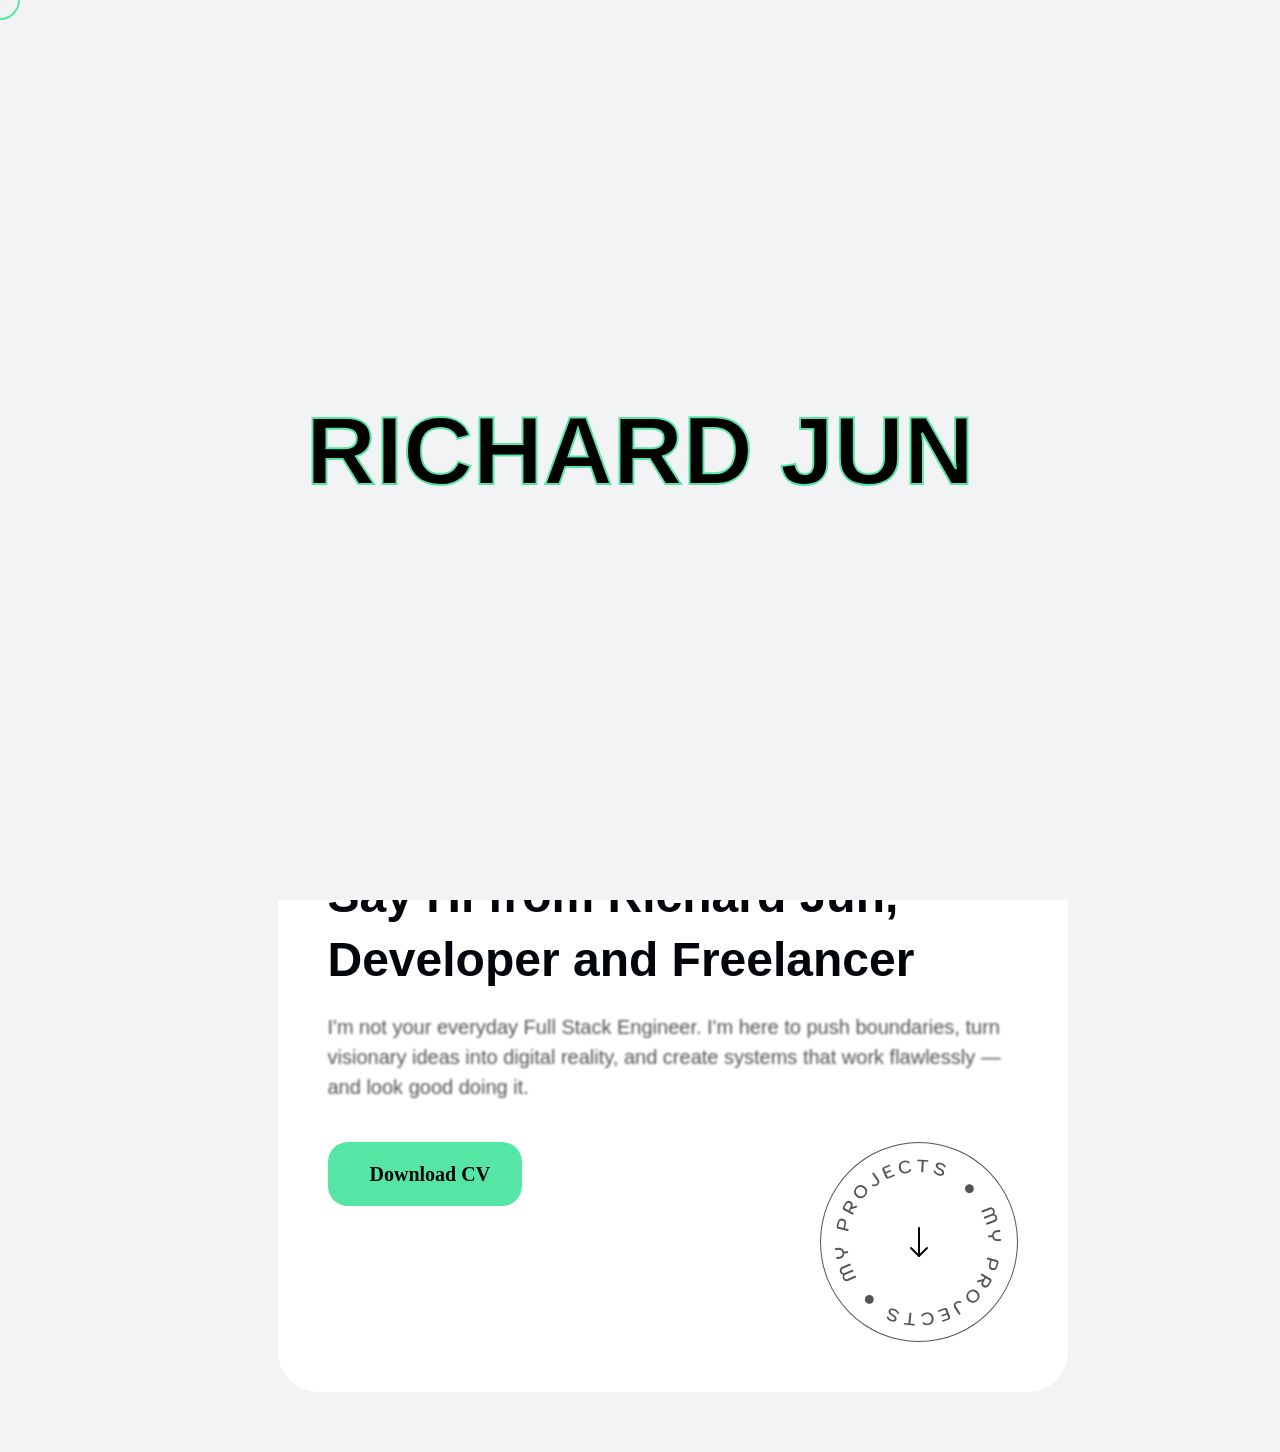
==== commit 5e3da2ad: "change: name from gary wang to richard jun" ====
--- a/index.html
+++ b/index.html
@@ -1,159 +1,126 @@
 <!DOCTYPE html>
 <html lang="en">
-  <head>
-    <meta charset="UTF-8" />
-    <meta name="viewport" content="width=device-width, initial-scale=1.0" />
-    <title>Gary Wang</title>
-    <link rel="icon" type="image/x-icon" href="./assets/images/favicon.png" />
-    <link
-      rel="stylesheet"
-      href="https://cdnjs.cloudflare.com/ajax/libs/font-awesome/6.4.2/css/all.min.css"
-    />
-    <link
-      rel="stylesheet"
-      href="https://cdnjs.cloudflare.com/ajax/libs/remixicon/3.6.0/remixicon.css"
-    />
-    <link rel="stylesheet" href="./assets/css/swap.css" />
-    <link rel="stylesheet" href="./assets/css/boostrap.min.css" />
-    <link rel="stylesheet" href="./assets/css/magnific-popup.min.css" />
-    <link rel="stylesheet" href="./assets/css/slick.css" />
-    <link rel="stylesheet" href="./assets/css/style.css" />
-    <link rel="stylesheet" href="./assets/css/media_query.css" />
-  </head>
 
-  <body>
-    <!-- ====================================== Preloader ===================================== -->
-    <div class="wrapper">
-      <div id="loader-wrapper">
-        <div id="loader">
-          <svg viewBox="0 0 1320 300" class="pre-load">
-            <text x="50%" y="50%" dy=".35em" text-anchor="middle">
-              Gary Wang
-            </text>
-          </svg>
-        </div>
-        <div class="loader-section section-left"></div>
-        <div class="loader-section section-right"></div>
+<head>
+  <meta charset="UTF-8" />
+  <meta name="viewport" content="width=device-width, initial-scale=1.0" />
+  <title>Richard Jun</title>
+  <link rel="icon" type="image/x-icon" href="./assets/images/favicon.png" />
+  <link rel="stylesheet" href="https://cdnjs.cloudflare.com/ajax/libs/font-awesome/6.4.2/css/all.min.css" />
+  <link rel="stylesheet" href="https://cdnjs.cloudflare.com/ajax/libs/remixicon/3.6.0/remixicon.css" />
+  <link rel="stylesheet" href="./assets/css/swap.css" />
+  <link rel="stylesheet" href="./assets/css/boostrap.min.css" />
+  <link rel="stylesheet" href="./assets/css/magnific-popup.min.css" />
+  <link rel="stylesheet" href="./assets/css/slick.css" />
+  <link rel="stylesheet" href="./assets/css/style.css" />
+  <link rel="stylesheet" href="./assets/css/media_query.css" />
+</head>
+
+<body>
+  <!-- ====================================== Preloader ===================================== -->
+  <div class="wrapper">
+    <div id="loader-wrapper">
+      <div id="loader">
+        <svg viewBox="0 0 1320 300" class="pre-load">
+          <text x="50%" y="50%" dy=".35em" text-anchor="middle">
+            Richard Jun
+          </text>
+        </svg>
       </div>
+      <div class="loader-section section-left"></div>
+      <div class="loader-section section-right"></div>
     </div>
-    <!-- ====================================== Preloader End ===================================== -->
-    <!-- ====================================== Background Animation ===================================== -->
-    <div id="canvas"></div>
-    <!-- ====================================== Background Animation End ===================================== -->
-    <!-- ====================================== Cursor ===================================== -->
-    <div class="cursor"></div>
-    <!-- ====================================== Cursor End ===================================== -->
-    <!-- ====================================== Dark Light Mode ===================================== -->
-    <div class="dark_toggle">
-      <div class="ul-header">
-        <a class="mode" onclick="myFunction()" title="Toggle Mode">
-          <div class="icon-container">
-            <i id="sunIcon" class="fa-solid fa-sun fa-spin icon"></i>
-            <i id="moonIcon" class="fa-solid fa-moon icon hidden"></i>
-          </div>
-        </a>
-      </div>
+  </div>
+  <!-- ====================================== Preloader End ===================================== -->
+  <!-- ====================================== Background Animation ===================================== -->
+  <div id="canvas"></div>
+  <!-- ====================================== Background Animation End ===================================== -->
+  <!-- ====================================== Cursor ===================================== -->
+  <div class="cursor"></div>
+  <!-- ====================================== Cursor End ===================================== -->
+  <!-- ====================================== Dark Light Mode ===================================== -->
+  <div class="dark_toggle">
+    <div class="ul-header">
+      <a class="mode" onclick="myFunction()" title="Toggle Mode">
+        <div class="icon-container">
+          <i id="sunIcon" class="fa-solid fa-sun fa-spin icon"></i>
+          <i id="moonIcon" class="fa-solid fa-moon icon hidden"></i>
+        </div>
+      </a>
     </div>
-    <!-- ====================================== Dark Light Mode End===================================== -->
-    <header>
-      <!-- ====================================== Fix Icon Menu ===================================== -->
-      <div class="sidebar close">
-        <ul class="nav-links icetab-container" id="icetab-container">
-          <li class="icetab current-tab">
-            <a class="nav_menu_icon_line" href="javascript:void(0)">
-              <img
-                class="nav_menu_icon"
-                src="./assets/images/home_icon.svg"
-                alt="home_icon"
-              />
-            </a>
-            <ul class="sub-menu blank">
-              <li class="">
-                <a class="link_name" href="javascript:void(0)">Home</a>
-              </li>
-            </ul>
-          </li>
-          <li class="icetab menu-btn">
-            <a class="nav_menu_icon_line" href="javascript:void(0)">
-              <img
-                class="nav_menu_icon"
-                src="./assets/images/about_icon.svg"
-                alt="about_icon"
-              />
-            </a>
-            <ul class="sub-menu">
-              <li>
-                <a class="link_name" href="javascript:void(0)">About Me</a>
-              </li>
-            </ul>
-          </li>
-          <li class="icetab">
-            <a class="nav_menu_icon_line" href="javascript:void(0)">
-              <img
-                class="nav_menu_icon"
-                src="./assets/images/resume_icon.svg"
-                alt="resume_icon"
-              />
-            </a>
-            <ul class="sub-menu">
-              <li><a class="link_name" href="javascript:void(0)">Resume</a></li>
-            </ul>
-          </li>
-          <li class="icetab">
-            <a class="nav_menu_icon_line" href="javascript:void(0)">
-              <img
-                class="nav_menu_icon"
-                src="./assets/images/services_icon.svg"
-                alt="services_icon"
-              />
-            </a>
-            <ul class="sub-menu">
-              <li>
-                <a class="link_name" href="javascript:void(0)">Services</a>
-              </li>
-            </ul>
-          </li>
-          <li class="icetab">
-            <a class="nav_menu_icon_line" href="javascript:void(0)">
-              <img
-                class="nav_menu_icon"
-                src="./assets/images/skills_icon.svg"
-                alt="skills_icon"
-              />
-            </a>
-            <ul class="sub-menu blank">
-              <li><a class="link_name" href="javascript:void(0)">Skills</a></li>
-            </ul>
-          </li>
-          <li class="icetab">
-            <a class="nav_menu_icon_line" href="javascript:void(0)">
-              <img
-                class="nav_menu_icon"
-                src="./assets/images/portfolio_icon.svg"
-                alt="portfolio_icon"
-              />
-            </a>
-            <ul class="sub-menu blank">
-              <li>
-                <a class="link_name" href="javascript:void(0)">Portfolio</a>
-              </li>
-            </ul>
-          </li>
-          <li class="icetab">
-            <a class="" href="javascript:void(0)">
-              <img
-                class="nav_menu_icon"
-                src="./assets/images/testimonial_icon.svg"
-                alt="testimonial_icon"
-              />
-            </a>
-            <ul class="sub-menu blank">
-              <li>
-                <a class="link_name" href="javascript:void(0)">Testimonials</a>
-              </li>
-            </ul>
-          </li>
-          <!-- <li class="icetab">
+  </div>
+  <!-- ====================================== Dark Light Mode End===================================== -->
+  <header>
+    <!-- ====================================== Fix Icon Menu ===================================== -->
+    <div class="sidebar close">
+      <ul class="nav-links icetab-container" id="icetab-container">
+        <li class="icetab current-tab">
+          <a class="nav_menu_icon_line" href="javascript:void(0)">
+            <img class="nav_menu_icon" src="./assets/images/home_icon.svg" alt="home_icon" />
+          </a>
+          <ul class="sub-menu blank">
+            <li class="">
+              <a class="link_name" href="javascript:void(0)">Home</a>
+            </li>
+          </ul>
+        </li>
+        <li class="icetab menu-btn">
+          <a class="nav_menu_icon_line" href="javascript:void(0)">
+            <img class="nav_menu_icon" src="./assets/images/about_icon.svg" alt="about_icon" />
+          </a>
+          <ul class="sub-menu">
+            <li>
+              <a class="link_name" href="javascript:void(0)">About Me</a>
+            </li>
+          </ul>
+        </li>
+        <li class="icetab">
+          <a class="nav_menu_icon_line" href="javascript:void(0)">
+            <img class="nav_menu_icon" src="./assets/images/resume_icon.svg" alt="resume_icon" />
+          </a>
+          <ul class="sub-menu">
+            <li><a class="link_name" href="javascript:void(0)">Resume</a></li>
+          </ul>
+        </li>
+        <li class="icetab">
+          <a class="nav_menu_icon_line" href="javascript:void(0)">
+            <img class="nav_menu_icon" src="./assets/images/services_icon.svg" alt="services_icon" />
+          </a>
+          <ul class="sub-menu">
+            <li>
+              <a class="link_name" href="javascript:void(0)">Services</a>
+            </li>
+          </ul>
+        </li>
+        <li class="icetab">
+          <a class="nav_menu_icon_line" href="javascript:void(0)">
+            <img class="nav_menu_icon" src="./assets/images/skills_icon.svg" alt="skills_icon" />
+          </a>
+          <ul class="sub-menu blank">
+            <li><a class="link_name" href="javascript:void(0)">Skills</a></li>
+          </ul>
+        </li>
+        <li class="icetab">
+          <a class="nav_menu_icon_line" href="javascript:void(0)">
+            <img class="nav_menu_icon" src="./assets/images/portfolio_icon.svg" alt="portfolio_icon" />
+          </a>
+          <ul class="sub-menu blank">
+            <li>
+              <a class="link_name" href="javascript:void(0)">Portfolio</a>
+            </li>
+          </ul>
+        </li>
+        <li class="icetab">
+          <a class="" href="javascript:void(0)">
+            <img class="nav_menu_icon" src="./assets/images/testimonial_icon.svg" alt="testimonial_icon" />
+          </a>
+          <ul class="sub-menu blank">
+            <li>
+              <a class="link_name" href="javascript:void(0)">Testimonials</a>
+            </li>
+          </ul>
+        </li>
+        <!-- <li class="icetab">
             <a class="nav_menu_icon_line" href="javascript:void(0)">
               <img
                 class="nav_menu_icon"
@@ -165,7 +132,7 @@
               <li><a class="link_name" href="javascript:void(0)">Blogs</a></li>
             </ul>
           </li> -->
-          <!-- <li class="icetab">
+        <!-- <li class="icetab">
             <a class="" href="javascript:void(0)">
               <img
                 class="nav_menu_icon"
@@ -179,85 +146,56 @@
               </li>
             </ul>
           </li> -->
-        </ul>
-      </div>
-      <!-- ====================================== Fix Icon Menu End ===================================== -->
-      <!-- ======================================= Side Menu ================================== -->
-      <div class="toggle" onclick="openNav()">
-        <img
-          class="line-menu"
-          src="./assets/images/line-menu.png"
-          alt="line-menu"
-        />
-      </div>
-      <div id="mySidenav" class="sidenav">
-        <div class="closebtn" onclick="closeNav()">&times;</div>
-        <img class="logo" src="./assets/images/logo.png" alt="logo" />
-        <ul class="sidescreen_sub icetab-container" id="icetab-container2">
-          <li class="icetab current-tab" onclick="openNav()">
-            <a class="icons2" href="javascript:void(0)">
-              <img
-                class="nav_menu_icon sidenav_img"
-                src="./assets/images/home_icon.svg"
-                alt="home_icon"
-              />Home
-            </a>
-          </li>
-          <li class="icetab" onclick="openNav()">
-            <a class="icons2" href="javascript:void(0)">
-              <img
-                class="nav_menu_icon sidenav_img"
-                src="./assets/images/about_icon.svg"
-                alt="about_icon"
-              />About Me
-            </a>
-          </li>
-          <li class="icetab" onclick="openNav()">
-            <a class="icons2" href="javascript:void(0)">
-              <img
-                class="nav_menu_icon sidenav_img"
-                src="./assets/images/resume_icon.svg"
-                alt="resume_icon"
-              />Resume
-            </a>
-          </li>
-          <li class="icetab" onclick="openNav()">
-            <a class="icons2" href="javascript:void(0)">
-              <img
-                class="nav_menu_icon sidenav_img"
-                src="./assets/images/services_icon.svg"
-                alt="services_icon.svg"
-              />Services
-            </a>
-          </li>
-          <li class="icetab" onclick="openNav()">
-            <a class="icons2" href="javascript:void(0)">
-              <img
-                class="nav_menu_icon sidenav_img"
-                src="./assets/images/skills_icon.svg"
-                alt="skills_icon"
-              />Skills
-            </a>
-          </li>
-          <li class="icetab" onclick="openNav()">
-            <a class="icons2" href="javascript:void(0)">
-              <img
-                class="nav_menu_icon sidenav_img"
-                src="./assets/images/portfolio_icon.svg"
-                alt="portfolio_icon"
-              />Portfolio
-            </a>
-          </li>
-          <li class="icetab" onclick="openNav()">
-            <a class="icons2" href="javascript:void(0)">
-              <img
-                class="nav_menu_icon sidenav_img"
-                src="./assets/images/testimonial_icon.svg"
-                alt="testimonial_icon"
-              />Testimonials
-            </a>
-          </li>
-          <!-- <li class="icetab" onclick="openNav()">
+      </ul>
+    </div>
+    <!-- ====================================== Fix Icon Menu End ===================================== -->
+    <!-- ======================================= Side Menu ================================== -->
+    <div class="toggle" onclick="openNav()">
+      <img class="line-menu" src="./assets/images/line-menu.png" alt="line-menu" />
+    </div>
+    <div id="mySidenav" class="sidenav">
+      <div class="closebtn" onclick="closeNav()">&times;</div>
+      <img class="logo" src="./assets/images/logo.png" alt="logo" />
+      <ul class="sidescreen_sub icetab-container" id="icetab-container2">
+        <li class="icetab current-tab" onclick="openNav()">
+          <a class="icons2" href="javascript:void(0)">
+            <img class="nav_menu_icon sidenav_img" src="./assets/images/home_icon.svg" alt="home_icon" />Home
+          </a>
+        </li>
+        <li class="icetab" onclick="openNav()">
+          <a class="icons2" href="javascript:void(0)">
+            <img class="nav_menu_icon sidenav_img" src="./assets/images/about_icon.svg" alt="about_icon" />About Me
+          </a>
+        </li>
+        <li class="icetab" onclick="openNav()">
+          <a class="icons2" href="javascript:void(0)">
+            <img class="nav_menu_icon sidenav_img" src="./assets/images/resume_icon.svg" alt="resume_icon" />Resume
+          </a>
+        </li>
+        <li class="icetab" onclick="openNav()">
+          <a class="icons2" href="javascript:void(0)">
+            <img class="nav_menu_icon sidenav_img" src="./assets/images/services_icon.svg"
+              alt="services_icon.svg" />Services
+          </a>
+        </li>
+        <li class="icetab" onclick="openNav()">
+          <a class="icons2" href="javascript:void(0)">
+            <img class="nav_menu_icon sidenav_img" src="./assets/images/skills_icon.svg" alt="skills_icon" />Skills
+          </a>
+        </li>
+        <li class="icetab" onclick="openNav()">
+          <a class="icons2" href="javascript:void(0)">
+            <img class="nav_menu_icon sidenav_img" src="./assets/images/portfolio_icon.svg"
+              alt="portfolio_icon" />Portfolio
+          </a>
+        </li>
+        <li class="icetab" onclick="openNav()">
+          <a class="icons2" href="javascript:void(0)">
+            <img class="nav_menu_icon sidenav_img" src="./assets/images/testimonial_icon.svg"
+              alt="testimonial_icon" />Testimonials
+          </a>
+        </li>
+        <!-- <li class="icetab" onclick="openNav()">
             <a class="icons2" href="javascript:void(0)">
               <img
                 class="nav_menu_icon sidenav_img"
@@ -266,7 +204,7 @@
               />Blogs
             </a>
           </li> -->
-          <!-- <li class="icetab" onclick="openNav()">
+        <!-- <li class="icetab" onclick="openNav()">
             <a class="icons2" href="javascript:void(0)">
               <img
                 class="nav_menu_icon sidenav_img"
@@ -275,302 +213,265 @@
               />Contact
             </a>
           </li> -->
-        </ul>
-      </div>
-      <!-- ======================================= Side Menu End ================================== -->
-    </header>
-    <div class="all_page" id="page">
-      <section class="card_section" id="card_main">
-        <div class="olivia_bio" id="oliva_details">
-          <div class="imgBox">
-            <!-- <video autoplay muted loop class=olivia-img data-aos="fade-right" id="olivia-img">
+      </ul>
+    </div>
+    <!-- ======================================= Side Menu End ================================== -->
+  </header>
+  <div class="all_page" id="page">
+    <section class="card_section" id="card_main">
+      <div class="olivia_bio" id="oliva_details">
+        <div class="imgBox">
+          <!-- <video autoplay muted loop class=olivia-img data-aos="fade-right" id="olivia-img">
                         <source src="..//assets/video/video2.mp4" type="video/mp4">
                     </video> -->
-            <img
-              src="./assets/images/me2.jpg"
-              class="olivia-img"
-              data-aos="fade-right"
-              id="olivia-img"
-            />
-          </div>
-          <div class="bio_contain">
-            <h1 class="olivia_moswa">Gary Wang</h1>
-            <h2 class="designer font_w_font_s1 overflow-hidden"></h2>
-            <button class="download_cv hire_me font_w_font_s">
-              <i class="ri-at-line"></i> Hire Me
-            </button>
-          </div>
-        </div>
-        <div class="right_card_main icetab-content" id="icetab-content">
-          <!-- ======================================= Home Section ================================== -->
-          <section class="oliva-intro tabcontent tab-active" id="home">
-            <div class="intro_main">
-              <h2 class="intro font_w_font_s fade_up">intro</h2>
-            </div>
-            <h2 class="moswa font_w_font_s fade_up">
-              Say Hi from Gary Wang, Developer and Freelancer
-            </h2>
-            <h3 class="passionate font_w_font_s1 fade_up">
-              I'm a passionate freelancer with a mission to create delightful
-              and intuitive digital experiences. With a strong foundation in
-              design principles and a keen eye for detail, I specialize in
-              translating complex ideas into user-friendly interfaces that
-              captivate and engage.
-            </h3>
-            <div class="button_circle_group">
-              <div>
-                <button
-                  class="download_cv font_w_font_s"
-                  onClick="window.open('https://jumpshare.com/s/WtceoVjanwYJXEn6tKe9');"
-                >
-                  <i class="ri-download-cloud-2-line"></i>Download CV
-                </button>
-              </div>
-              <div class="circular_text_main">
-                <a
-                  href="javascript:void(0)"
-                  class="down_arrow_main position-relative"
-                >
-                  <img
-                    class="circular_text"
-                    src="./assets/images/circular_text.png"
-                    alt="circular_text"
-                  />
-                  <img
-                    class="down_arrow"
-                    src="./assets/images/down_arrow.svg"
-                    alt="down_arrow"
-                  />
-                </a>
-              </div>
-            </div>
-          </section>
-          <!-- ======================================= About Section ================================== -->
-          <section class="oliva-intro tabcontent" id="about">
-            <div class="intro_main">
-              <h2 class="intro font_w_font_s fade_up">about me</h2>
-            </div>
-            <h2 class="moswa font_w_font_s fade_up">
-              Crafting stories through Develop and Innovation
-            </h2>
-            <h3 class="passionate font_w_font_s1 fade_up">
-              Since beginning my journey as a freelance developer nearly 8 years
-              ago, I've done remote work for agencies, consulted for startups,
-              and collaborated with talented people to create digital products
-              for both business and consumer use. I'm quietly confident,
-              naturally curious, and perpetually working on improving my
-              chopsone develop problem at a time.
-            </h3>
-            <div class="about_counter fade_up">
-              <div class="counter">
-                <h3 class="counter2 count font_w_font_s" data-count="8">8+</h3>
-                <h3 class="experince font_w_font_s1">YEARS OF EXPERIENCE</h3>
-              </div>
-              <div class="counter">
-                <h3 class="counter2 count font_w_font_s" data-count="120">
-                  120+
-                </h3>
-                <h3 class="experince">PROJECTS COMPLETED ON 15 COUNTRIES</h3>
-              </div>
-            </div>
-          </section>
-          <!-- ======================================= Resume Section ================================== -->
-          <section class="oliva-intro tabcontent" id="resume">
-            <div class="intro_main">
-              <h2 class="intro font_w_font_s fade_up">Resume</h2>
-            </div>
-            <h2 class="moswa font_w_font_s fade_up">Education</h2>
-            <h3 class="passionate font_w_font_s1 fade_up">
-              Education is the passport to the future, for tomorrow belongs to
-              those who prepare for it today.
-            </h3>
-            <div class="education position-relative education_space">
-              <div class="side_circle_ring fade_up">
-                <div class="small_yellow_border">
-                  <div class="small_yellow_circle"></div>
-                </div>
-              </div>
-              <div class="small_yellow_border_main fade_up">
-                <h3 class="bachelor font_w_font_s1">
-                  Bachelor of Computer Science
-                </h3>
-                <h4 class="university font_w_font_s1">
-                  Westminster University / 2010 - 2014
-                </h4>
-                <h5 class="cursus font_w_font_s1">
-                  Learn computing skills and knowledge to help shape the future
-                  of businesses and organiations.
-                </h5>
-              </div>
-            </div>
-            <h2 class="moswa experience_main_text font_w_font_s fade_up">
-              Experience
-            </h2>
-            <h3 class="passionate font_w_font_s1 fade_up">
-              The only way to do great work is to love what I do.
-            </h3>
-            <div class="education position-relative education_space">
-              <div class="side_circle_ring fade_up">
-                <div class="small_yellow_border">
-                  <div class="small_yellow_circle"></div>
-                </div>
-              </div>
-              <div class="small_yellow_border_main fade_up">
-                <div class="envato_group_main">
-                  <div>
-                    <h3 class="bachelor font_w_font_s1">
-                      Senior Web Developer & Freelancer
-                    </h3>
-                    <h4 class="company font_w_font_s1">
-                      Self Employment / 2019 - Current
-                    </h4>
-                  </div>
-                  <!-- <img
+          <img src="./assets/images/me2.jpg" class="olivia-img" data-aos="fade-right" id="olivia-img" />
+        </div>
+        <div class="bio_contain">
+          <h1 class="olivia_moswa">Richard Jun</h1>
+          <h2 class="designer font_w_font_s1 overflow-hidden"></h2>
+          <button class="download_cv hire_me font_w_font_s">
+            <i class="ri-at-line"></i> Hire Me
+          </button>
+        </div>
+      </div>
+      <div class="right_card_main icetab-content" id="icetab-content">
+        <!-- ======================================= Home Section ================================== -->
+        <section class="oliva-intro tabcontent tab-active" id="home">
+          <div class="intro_main">
+            <h2 class="intro font_w_font_s fade_up">intro</h2>
+          </div>
+          <h2 class="moswa font_w_font_s fade_up">
+            Say Hi from Richard Jun, Developer and Freelancer
+          </h2>
+          <h3 class="passionate font_w_font_s1 fade_up">
+            I'm not your everyday Full Stack Engineer. I'm here to push boundaries, turn visionary ideas into digital
+            reality, and create systems that work flawlessly — and look good doing it.
+          </h3>
+          <div class="button_circle_group">
+            <div>
+              <button class="download_cv font_w_font_s"
+                onClick="window.open('https://jumpshare.com/s/WtceoVjanwYJXEn6tKe9');">
+                <i class="ri-download-cloud-2-line"></i>Download CV
+              </button>
+            </div>
+            <div class="circular_text_main">
+              <a href="javascript:void(0)" class="down_arrow_main position-relative">
+                <img class="circular_text" src="./assets/images/circular_text.png" alt="circular_text" />
+                <img class="down_arrow" src="./assets/images/down_arrow.svg" alt="down_arrow" />
+              </a>
+            </div>
+          </div>
+        </section>
+        <!-- ======================================= About Section ================================== -->
+        <section class="oliva-intro tabcontent" id="about">
+          <div class="intro_main">
+            <h2 class="intro font_w_font_s fade_up">about me</h2>
+          </div>
+          <h2 class="moswa font_w_font_s fade_up">
+            Crafting stories through Develop and Innovation
+          </h2>
+          <h3 class="passionate font_w_font_s1 fade_up">
+            Since beginning my journey as a freelance developer nearly 9 years
+            ago, I've done remote work for agencies, consulted for startups,
+            and collaborated with talented people to create digital products
+            for both business and consumer use. I'm quietly confident,
+            naturally curious, and perpetually working on improving my
+            chopsone develop problem at a time.
+          </h3>
+          <div class="about_counter fade_up">
+            <div class="counter">
+              <h3 class="counter2 count font_w_font_s" data-count="8">9+</h3>
+              <h3 class="experince font_w_font_s1">YEARS OF EXPERIENCE</h3>
+            </div>
+            <div class="counter">
+              <h3 class="counter2 count font_w_font_s" data-count="120">
+                120+
+              </h3>
+              <h3 class="experince">PROJECTS COMPLETED ON 15 COUNTRIES</h3>
+            </div>
+          </div>
+        </section>
+        <!-- ======================================= Resume Section ================================== -->
+        <section class="oliva-intro tabcontent" id="resume">
+          <div class="intro_main">
+            <h2 class="intro font_w_font_s fade_up">Resume</h2>
+          </div>
+          <h2 class="moswa font_w_font_s fade_up">Education</h2>
+          <h3 class="passionate font_w_font_s1 fade_up">
+            Education is the passport to the future, for tomorrow belongs to
+            those who prepare for it today.
+          </h3>
+          <div class="education position-relative education_space">
+            <div class="side_circle_ring fade_up">
+              <div class="small_yellow_border">
+                <div class="small_yellow_circle"></div>
+              </div>
+            </div>
+            <div class="small_yellow_border_main fade_up">
+              <h3 class="bachelor font_w_font_s1">
+                Bachelor of Computer Science
+              </h3>
+              <h4 class="university font_w_font_s1">
+                Tampere University of Technology / 2014 - 2018
+              </h4>
+              <h5 class="cursus font_w_font_s1">
+                Learn computing skills and knowledge to help shape the future
+                of businesses and organiations.
+              </h5>
+            </div>
+          </div>
+          <h2 class="moswa experience_main_text font_w_font_s fade_up">
+            Experience
+          </h2>
+          <h3 class="passionate font_w_font_s1 fade_up">
+            The only way to do great work is to love what I do.
+          </h3>
+          <div class="education position-relative education_space">
+            <div class="side_circle_ring fade_up">
+              <div class="small_yellow_border">
+                <div class="small_yellow_circle"></div>
+              </div>
+            </div>
+            <div class="small_yellow_border_main fade_up">
+              <div class="envato_group_main">
+                <div>
+                  <h3 class="bachelor font_w_font_s1">
+                    Senior Web Developer & Freelancer
+                  </h3>
+                  <h4 class="company font_w_font_s1">
+                    Self Employment / 2023 - Current
+                  </h4>
+                </div>
+                <!-- <img
                     class="company_logo"
                     src="./assets/images/envato.png"
                     alt="envato"
                   /> -->
-                </div>
-                <!-- <h5 class="cursus font_w_font_s1">
+              </div>
+              <!-- <h5 class="cursus font_w_font_s1">
                   Cursus ut consectetur rhoncus ut nibh. Bibendum at sit a
                   tempor, laoreet varius et. Sed ut egestas vitae dolor nulla
                   non Ullamcorper amet nibh.
                 </h5> -->
-              </div>
-            </div>
-            <div class="education position-relative education_space">
-              <div class="side_circle_ring fade_up">
-                <div class="small_yellow_border">
-                  <div class="small_yellow_circle"></div>
-                </div>
-              </div>
-              <div class="small_yellow_border_main fade_up">
-                <div class="envato_group_main">
-                  <div>
-                    <h3 class="bachelor font_w_font_s1">
-                      Junior Web developer
-                    </h3>
-                    <h4 class="company font_w_font_s1">
-                      Asperbrothers / 2016 - 2018
-                    </h4>
-                  </div>
-                  <!-- <img
+            </div>
+          </div>
+          <div class="education position-relative education_space">
+            <div class="side_circle_ring fade_up">
+              <div class="small_yellow_border">
+                <div class="small_yellow_circle"></div>
+              </div>
+            </div>
+            <div class="small_yellow_border_main fade_up">
+              <div class="envato_group_main">
+                <div>
+                  <h3 class="bachelor font_w_font_s1">
+                    Junior Web developer
+                  </h3>
+                  <h4 class="company font_w_font_s1">
+                    Zalando / 2010 - 2013
+                  </h4>
+                </div>
+                <!-- <img
                     class="company_logo"
                     src="./assets/images/apple.png"
                     alt="apple"
                   /> -->
-                </div>
-                <!-- <h5 class="cursus font_w_font_s1">
+              </div>
+              <!-- <h5 class="cursus font_w_font_s1">
                   Porttitor euismod at semper ut massa. Lorem varius magna
                   volutpat nunc. Et faucibus scelerisque donec augue eleifenda
                   morbi dolor lorem semper.
                 </h5> -->
-              </div>
-            </div>
-            <div class="education position-relative">
-              <div class="side_circle_ring fade_up">
-                <div class="small_yellow_border">
-                  <div class="small_yellow_circle"></div>
-                </div>
-              </div>
-              <div class="small_yellow_border_main fade_up">
-                <div class="envato_group_main">
-                  <div>
-                    <h3 class="bachelor font_w_font_s1">
-                      Web & Mobile Developer Intern
-                    </h3>
-                    <h4 class="company font_w_font_s1">Theodo / 2014 - 2015</h4>
-                  </div>
-                  <!-- <img
+            </div>
+          </div>
+          <div class="education position-relative">
+            <div class="side_circle_ring fade_up">
+              <div class="small_yellow_border">
+                <div class="small_yellow_circle"></div>
+              </div>
+            </div>
+            <div class="small_yellow_border_main fade_up">
+              <div class="envato_group_main">
+                <div>
+                  <h3 class="bachelor font_w_font_s1">
+                    Web & Mobile Developer Intern
+                  </h3>
+                  <h4 class="company font_w_font_s1">Smartly / 2018 - 2010</h4>
+                </div>
+                <!-- <img
                     class="company_logo"
                     src="./assets/images/theodo.png"
                     alt="theodo"
                   /> -->
-                </div>
-                <!-- <h5 class="cursus font_w_font_s1">
+              </div>
+              <!-- <h5 class="cursus font_w_font_s1">
                   Adipiscing sed magna tempus arcu morbi. Ipsum pellentesque
                   lorem suscipit in. Hendrerit rhoncus quis tempor urna pharetra
                   ut erat.
                 </h5> -->
-              </div>
-            </div>
-          </section>
-          <!-- ======================================= Services Section ================================== -->
-          <section class="oliva-intro tabcontent" id="services">
-            <div class="intro_main">
-              <h2 class="intro font_w_font_s fade_up">my services</h2>
-            </div>
-            <h2 class="moswa font_w_font_s fade_up">
-              Bringing your vision to life with Precision and Passion
-            </h2>
-            <h3 class="passionate font_w_font_s1 fade_up">
-              Partner with me and experience the transformative power of
-              technology, where creativity meets innovation and your vision
-              becomes a resounding reality.
-            </h3>
-            <div class="services_box_main">
-              <div class="service_box fade_up">
-                <img
-                  class="services_icon"
-                  src="./assets/images/ux.png"
-                  alt="ux"
-                />
-                <h3 class="ui_ux font_w_font_s">Ui/Ux Design</h3>
-                <h4 class="ui_sub_text font_w_font_s1">
-                  Focus on creating user interfaces and experiences that are
-                  intuitive and visually appealing.
-                  <!-- Specialize in crafting
+            </div>
+          </div>
+        </section>
+        <!-- ======================================= Services Section ================================== -->
+        <section class="oliva-intro tabcontent" id="services">
+          <div class="intro_main">
+            <h2 class="intro font_w_font_s fade_up">my services</h2>
+          </div>
+          <h2 class="moswa font_w_font_s fade_up">
+            Bringing your vision to life with Precision and Passion
+          </h2>
+          <h3 class="passionate font_w_font_s1 fade_up">
+            Partner with me and experience the transformative power of
+            technology, where creativity meets innovation and your vision
+            becomes a resounding reality.
+          </h3>
+          <div class="services_box_main">
+            <div class="service_box fade_up">
+              <img class="services_icon" src="./assets/images/ux.png" alt="ux" />
+              <h3 class="ui_ux font_w_font_s">Ui/Ux Design</h3>
+              <h4 class="ui_sub_text font_w_font_s1">
+                Focus on creating user interfaces and experiences that are
+                intuitive and visually appealing.
+                <!-- Specialize in crafting
                   user-centered designs that meet specific needs. -->
-                </h4>
-              </div>
-              <div class="service_box fade_up">
-                <img
-                  class="services_icon"
-                  src="./assets/images/android.png"
-                  alt="android"
-                />
-                <h3 class="ui_ux font_w_font_s">App Development</h3>
-                <h4 class="ui_sub_text font_w_font_s1">
-                  Create software applications specifically for mobile devices,
-                  such as smartphones and tablets.
-                  <!-- Specialize in building
+              </h4>
+            </div>
+            <div class="service_box fade_up">
+              <img class="services_icon" src="./assets/images/android.png" alt="android" />
+              <h3 class="ui_ux font_w_font_s">App Development</h3>
+              <h4 class="ui_sub_text font_w_font_s1">
+                Create software applications specifically for mobile devices,
+                such as smartphones and tablets.
+                <!-- Specialize in building
                   high-quality, user-friendly mobile apps that leverage the
                   unique features of these devices to deliver an exceptional
                   user experience. -->
-                </h4>
-              </div>
-              <div class="service_box fade_up">
-                <img
-                  class="services_icon"
-                  src="./assets/images/web.png"
-                  alt="web"
-                />
-                <h3 class="ui_ux font_w_font_s">Web Development</h3>
-                <h4 class="ui_sub_text font_w_font_s1">
-                  Build and maintain high-quality, responsive websites and web
-                  applications for various devices and platforms.
-                  <!-- Specialize
+              </h4>
+            </div>
+            <div class="service_box fade_up">
+              <img class="services_icon" src="./assets/images/web.png" alt="web" />
+              <h3 class="ui_ux font_w_font_s">Web Development</h3>
+              <h4 class="ui_sub_text font_w_font_s1">
+                Build and maintain high-quality, responsive websites and web
+                applications for various devices and platforms.
+                <!-- Specialize
                   in building high-quality, responsive websites that deliver a
                   seamless user experience across various devices and platforms. -->
-                </h4>
-              </div>
-              <div class="service_box fade_up">
-                <img
-                  class="services_icon"
-                  src="./assets/images/marketing.png"
-                  alt="marketing"
-                />
-                <h3 class="ui_ux font_w_font_s">SEO & Marketing</h3>
-                <h4 class="ui_sub_text font_w_font_s1">
-                  Optimize websites and online content to improve their
-                  visibility and ranking in search engine results.
-                  <!-- Specialize in
+              </h4>
+            </div>
+            <div class="service_box fade_up">
+              <img class="services_icon" src="./assets/images/marketing.png" alt="marketing" />
+              <h3 class="ui_ux font_w_font_s">SEO & Marketing</h3>
+              <h4 class="ui_sub_text font_w_font_s1">
+                Optimize websites and online content to improve their
+                visibility and ranking in search engine results.
+                <!-- Specialize in
                   developing and implementing effective SEO strategies that
                   drive organic traffic and increase brand awareness. -->
-                </h4>
-              </div>
-            </div>
-            <!-- <div class="pricing_group">
+              </h4>
+            </div>
+          </div>
+          <!-- <div class="pricing_group">
               <div class="intro_main">
                 <h2 class="intro font_w_font_s fade_up">pricing</h2>
               </div>
@@ -720,22 +621,22 @@
                 </div>
               </div>
             </div> -->
-          </section>
-          <!-- ======================================= Skills Section ================================== -->
-          <section class="oliva-intro tabcontent" id="skill">
-            <div class="intro_main">
-              <h2 class="intro font_w_font_s fade_up">my skills</h2>
-            </div>
-            <h2 class="moswa font_w_font_s fade_up">
-              Crafting Stories through Develop and Imagination
-            </h2>
-            <h3 class="passionate font_w_font_s1">
-              My passion for storytelling and technical expertise in software
-              development converge to create a unique blend of skills that allow
-              me to bring ideas to life.
-            </h3>
-            <!-- <h3 class="lan_skill font_w_font_s fade_up">Skills</h3> -->
-            <!-- <div class="skill_circle_main">
+        </section>
+        <!-- ======================================= Skills Section ================================== -->
+        <section class="oliva-intro tabcontent" id="skill">
+          <div class="intro_main">
+            <h2 class="intro font_w_font_s fade_up">my skills</h2>
+          </div>
+          <h2 class="moswa font_w_font_s fade_up">
+            Crafting Stories through Develop and Imagination
+          </h2>
+          <h3 class="passionate font_w_font_s1">
+            My passion for storytelling and technical expertise in software
+            development converge to create a unique blend of skills that allow
+            me to bring ideas to life.
+          </h3>
+          <!-- <h3 class="lan_skill font_w_font_s fade_up">Skills</h3> -->
+          <!-- <div class="skill_circle_main">
               <div>
                 <div class="circlechart" data-percentage="90"></div>
                 <h2 class="subject">English</h2>
@@ -756,503 +657,423 @@
             <h3 class="lan_skill hard_skill font_w_font_s fade_up">
               Hard Skills
             </h3> -->
-            <div class="skill_circle_main">
-              <div class="skill_circle fade_up">
-                <div class="hard_skill_group">
-                  <img
-                    class="figma"
-                    src="https://cdn.jsdelivr.net/gh/devicons/devicon@latest/icons/vuejs/vuejs-plain.svg"
-                    width="64"
-                    alt="vue"
-                  />
-                  <h4 class="hard_skill_counter font_w_font_s1">85%</h4>
-                </div>
-                <h4 class="subject font_w_font_s1">Vue</h4>
-              </div>
-              <div class="skill_circle fade_up">
-                <div class="hard_skill_group">
-                  <img class="figma"
+          <div class="skill_circle_main">
+            <div class="skill_circle fade_up">
+              <div class="hard_skill_group">
+                <img class="figma" src="https://cdn.jsdelivr.net/gh/devicons/devicon@latest/icons/vuejs/vuejs-plain.svg"
+                  width="64" alt="vue" />
+                <h4 class="hard_skill_counter font_w_font_s1">85%</h4>
+              </div>
+              <h4 class="subject font_w_font_s1">Vue</h4>
+            </div>
+            <div class="skill_circle fade_up">
+              <div class="hard_skill_group">
+                <img class="figma"
                   src="https://cdn.jsdelivr.net/gh/devicons/devicon@latest/icons/react/react-original.svg""
-                  width="64" alt="react" />
-                  <h4 class="hard_skill_counter font_w_font_s1">90%</h4>
-                </div>
-                <h4 class="subject font_w_font_s1">React</h4>
-              </div>
-              <div class="skill_circle fade_up">
-                <div class="hard_skill_group">
-                  <img
-                    class="figma"
-                    src="https://cdn.jsdelivr.net/gh/devicons/devicon@latest/icons/angular/angular-plain.svg"
-                    width="64"
-                    alt="angular"
-                  />
-                  <h4 class="hard_skill_counter font_w_font_s1">85%</h4>
-                </div>
-                <h4 class="subject font_w_font_s1">Angular</h4>
-              </div>
-              <div class="skill_circle fade_up">
-                <div class="hard_skill_group">
-                  <img
-                    class="figma"
-                    src="https://cdn.jsdelivr.net/gh/devicons/devicon@latest/icons/flutter/flutter-plain.svg"
-                    width="64"
-                    alt="flutter"
-                  />
-                  <h4 class="hard_skill_counter font_w_font_s1">89%</h4>
-                </div>
-                <h4 class="subject font_w_font_s1">Flutter</h4>
-              </div>
-              <div class="skill_circle fade_up">
-                <div class="hard_skill_group">
-                  <img
-                    class="figma"
-                    src="https://cdn.jsdelivr.net/gh/devicons/devicon@latest/icons/svelte/svelte-plain.svg"
-                    width="64"
-                    alt="svelte"
-                  />
-                  <h4 class="hard_skill_counter font_w_font_s1">77%</h4>
-                </div>
-                <h4 class="subject font_w_font_s1">Svelte</h4>
-              </div>
-              <div class="skill_circle fade_up">
-                <div class="hard_skill_group">
-                  <img
-                    class="figma"
-                    src="https://cdn.jsdelivr.net/gh/devicons/devicon@latest/icons/nextjs/nextjs-plain.svg"
-                    width="64"
-                    alt="nextjs"
-                  />
-                  <h4 class="hard_skill_counter font_w_font_s1">94%</h4>
-                </div>
-                <h4 class="subject font_w_font_s1">Next.js</h4>
-              </div>
-              <div class="skill_circle fade_up">
-                <div class="hard_skill_group">
-                  <img
-                    class="figma"
-                    src="https://cdn.jsdelivr.net/gh/devicons/devicon@latest/icons/graphql/graphql-plain.svg"
-                    width="64"
-                    alt="graphql"
-                  />
-                  <h4 class="hard_skill_counter font_w_font_s1">82%</h4>
-                </div>
-                <h4 class="subject font_w_font_s1">GraphQL</h4>
-              </div>
-              <div class="skill_circle fade_up">
-                <div class="hard_skill_group">
-                  <img
-                    class="figma"
-                    src="https://cdn.jsdelivr.net/gh/devicons/devicon@latest/icons/kotlin/kotlin-plain.svg"
-                    width="64"
-                    alt="kotline"
-                  />
-                  <h4 class="hard_skill_counter font_w_font_s1">74%</h4>
-                </div>
-                <h4 class="subject font_w_font_s1">Kotline</h4>
-              </div>
-            </div>
-          </section>
-          <!-- ======================================= Portfolio Section  ================================== -->
-          <section class="oliva-intro tabcontent" id="portfolio">
-            <div class="intro_main">
-              <h2 class="intro font_w_font_s fade_up">portfolio</h2>
-            </div>
-            <h2 class="moswa font_w_font_s fade_up">
-              Elevate your brand to new heights with my expertise
-            </h2>
-            <h3 class="passionate font_w_font_s1 fade_up">
-              Bringing visions to life, one project at a time. With a passion
-              for excellence and a commitment to exceeding expectations, I'm
-              here to transform your ideas into reality. Let's collaborate and
-              create something extraordinary together.
-            </h3>
-            <div class="content_main">
-              <div class="content_main1">
-                <div class="fade_up">
-                  <div class="content_portfolio pop-up pop-up-first-portfolio">
-                    <div class="content-overlay"></div>
-                    <img
-                      class="content-image"
-                      src="./assets/images/content_img.jpg"
-                      alt="content_img"
-                    />
-                    <div class="content-details fadeIn-bottom">
-                      <h3 class="content-title">Home & Car Insurance</h3>
-                      <p class="content-text">Web Development</p>
-                    </div>
-                  </div>
-                  <h4 class="project_name font_w_font_s">
-                    Home & Car Insurance
+                  width=" 64" alt="react" />
+                <h4 class="hard_skill_counter font_w_font_s1">90%</h4>
+              </div>
+              <h4 class="subject font_w_font_s1">React</h4>
+            </div>
+            <div class="skill_circle fade_up">
+              <div class="hard_skill_group">
+                <img class="figma"
+                  src="https://cdn.jsdelivr.net/gh/devicons/devicon@latest/icons/angular/angular-plain.svg" width="64"
+                  alt="angular" />
+                <h4 class="hard_skill_counter font_w_font_s1">85%</h4>
+              </div>
+              <h4 class="subject font_w_font_s1">Angular</h4>
+            </div>
+            <div class="skill_circle fade_up">
+              <div class="hard_skill_group">
+                <img class="figma"
+                  src="https://cdn.jsdelivr.net/gh/devicons/devicon@latest/icons/flutter/flutter-plain.svg" width="64"
+                  alt="flutter" />
+                <h4 class="hard_skill_counter font_w_font_s1">89%</h4>
+              </div>
+              <h4 class="subject font_w_font_s1">Flutter</h4>
+            </div>
+            <div class="skill_circle fade_up">
+              <div class="hard_skill_group">
+                <img class="figma"
+                  src="https://cdn.jsdelivr.net/gh/devicons/devicon@latest/icons/svelte/svelte-plain.svg" width="64"
+                  alt="svelte" />
+                <h4 class="hard_skill_counter font_w_font_s1">77%</h4>
+              </div>
+              <h4 class="subject font_w_font_s1">Svelte</h4>
+            </div>
+            <div class="skill_circle fade_up">
+              <div class="hard_skill_group">
+                <img class="figma"
+                  src="https://cdn.jsdelivr.net/gh/devicons/devicon@latest/icons/nextjs/nextjs-plain.svg" width="64"
+                  alt="nextjs" />
+                <h4 class="hard_skill_counter font_w_font_s1">94%</h4>
+              </div>
+              <h4 class="subject font_w_font_s1">Next.js</h4>
+            </div>
+            <div class="skill_circle fade_up">
+              <div class="hard_skill_group">
+                <img class="figma"
+                  src="https://cdn.jsdelivr.net/gh/devicons/devicon@latest/icons/graphql/graphql-plain.svg" width="64"
+                  alt="graphql" />
+                <h4 class="hard_skill_counter font_w_font_s1">82%</h4>
+              </div>
+              <h4 class="subject font_w_font_s1">GraphQL</h4>
+            </div>
+            <div class="skill_circle fade_up">
+              <div class="hard_skill_group">
+                <img class="figma"
+                  src="https://cdn.jsdelivr.net/gh/devicons/devicon@latest/icons/kotlin/kotlin-plain.svg" width="64"
+                  alt="kotline" />
+                <h4 class="hard_skill_counter font_w_font_s1">74%</h4>
+              </div>
+              <h4 class="subject font_w_font_s1">Kotline</h4>
+            </div>
+          </div>
+        </section>
+        <!-- ======================================= Portfolio Section  ================================== -->
+        <section class="oliva-intro tabcontent" id="portfolio">
+          <div class="intro_main">
+            <h2 class="intro font_w_font_s fade_up">portfolio</h2>
+          </div>
+          <h2 class="moswa font_w_font_s fade_up">
+            Elevate your brand to new heights with my expertise
+          </h2>
+          <h3 class="passionate font_w_font_s1 fade_up">
+            Bringing visions to life, one project at a time. With a passion
+            for excellence and a commitment to exceeding expectations, I'm
+            here to transform your ideas into reality. Let's collaborate and
+            create something extraordinary together.
+          </h3>
+          <div class="content_main">
+            <div class="content_main1">
+              <div class="fade_up">
+                <div class="content_portfolio pop-up pop-up-first-portfolio">
+                  <div class="content-overlay"></div>
+                  <img class="content-image" src="./assets/images/content_img.jpg" alt="content_img" />
+                  <div class="content-details fadeIn-bottom">
+                    <h3 class="content-title">Home & Car Insurance</h3>
+                    <p class="content-text">Web Development</p>
+                  </div>
+                </div>
+                <h4 class="project_name font_w_font_s">
+                  Home & Car Insurance
+                </h4>
+                <p class="project_name_sub font_w_font_s1">Web Development</p>
+              </div>
+              <div class="">
+                <div class="content_portfolio pop-up pop-up-third-portfolio">
+                  <div class="content-overlay"></div>
+                  <img class="content-image" src="./assets/images/food_app.jpg" alt="food_app" />
+                  <div class="content-details fadeIn-bottom">
+                    <h3 class="content-title">E-Learning</h3>
+                    <p class="content-text">App Development</p>
+                  </div>
+                </div>
+                <h4 class="project_name font_w_font_s">E-Learning</h4>
+                <p class="project_name_sub font_w_font_s1">App Development</p>
+              </div>
+              <div class="">
+                <div class="content_portfolio pop-up pop-up-fifth-portfolio">
+                  <div class="content-overlay"></div>
+                  <img class="content-image" src="./assets/images/portfolio-5-1.png" alt="food_app" />
+                  <div class="content-details fadeIn-bottom">
+                    <h3 class="content-title">Travel</h3>
+                    <p class="content-text">Web Development</p>
+                  </div>
+                </div>
+                <h4 class="project_name font_w_font_s">Travel</h4>
+                <p class="project_name_sub font_w_font_s1">Web Development</p>
+              </div>
+            </div>
+            <div class="content_main2">
+              <div class="fade_up">
+                <div class="content_portfolio pop-up pop-up-second-portfolio">
+                  <div class="content-overlay"></div>
+                  <video autoplay="autoplay" loop="loop" muted="" class="content-image">
+                    <source src="./assets/video/thm.mp4" type="video/mp4" width="786" />
+                  </video>
+                  <div class="content-details fadeIn-bottom">
+                    <h3 class="content-title">Healthcare</h3>
+                    <p class="content-text">App Development</p>
+                  </div>
+                </div>
+                <h4 class="project_name font_w_font_s">Healthcare</h4>
+                <p class="project_name_sub font_w_font_s1">App Development</p>
+              </div>
+              <div class="">
+                <div class="content_portfolio pop-up pop-up-fourth-portfolio">
+                  <div class="content-overlay"></div>
+                  <img class="content-image" src="./assets/images/portfolio-4-1.jpg" alt="food_app" />
+                  <div class="content-details fadeIn-bottom">
+                    <h3 class="content-title">Fitness</h3>
+                    <p class="content-text">App Development</p>
+                  </div>
+                </div>
+                <h4 class="project_name font_w_font_s">Fitness</h4>
+                <p class="project_name_sub font_w_font_s1">App Development</p>
+              </div>
+              <div class="">
+                <div class="content_portfolio pop-up pop-up-sixth-portfolio">
+                  <div class="content-overlay"></div>
+                  <video autoplay="autoplay" loop="loop" muted class="content-image">
+                    <source src="./assets/video/marshmallo-video.mp4" type="video/mp4" width="786" />
+                  </video>
+                  <div class="content-details fadeIn-bottom">
+                    <h3 class="content-title">Dating</h3>
+                    <p class="content-text">App Development</p>
+                  </div>
+                </div>
+                <h4 class="project_name font_w_font_s">Dating</h4>
+                <p class="project_name_sub font_w_font_s1">App Development</p>
+              </div>
+            </div>
+          </div>
+        </section>
+        <!-- ======================================= Portfolio Section End  ================================== -->
+        <!-- ======================================= Testimonials Section  ================================== -->
+        <section class="oliva-intro tabcontent" id="testimonials">
+          <div class="intro_main">
+            <h2 class="intro font_w_font_s fade_up">testimonials</h2>
+          </div>
+          <h2 class="moswa font_w_font_s fade_up">
+            Trusted By Hundred Clients
+          </h2>
+          <h3 class="passionate font_w_font_s1 fade_up">
+            Testimonials are like a mirror reflecting the true essence of my
+            work, showing potential clients the real value me bring to the
+            table.
+          </h3>
+          <div class="testimonials_card">
+            <div>
+              <div class="slider_contain_main">
+                <div class="img_text">
+                  <img class="client_img" src="./assets/images/testimonial_img.png" alt="testimonial_img" />
+                  <div>
+                    <h4 class="client_name font_w_font_s">
+                      Jean-Sebastien Carle
+                    </h4>
+                    <p class="client_roll font_w_font_s1">
+                      CEO of Sentios CA
+                    </p>
+                  </div>
+                </div>
+                <img class="collan" src="./assets/images/collan.png" alt="collan" />
+              </div>
+              <div class="rating_main">
+                <img src="./assets/images/rating.png" alt="rating" />
+              </div>
+              <h3 class="placerat font_w_font_s1">
+                Richard is a great developer! Working with him was like having a
+                collegue on my project. Unlike some devs, Richard cares about the
+                internal details. The code he writes is clean and efficient.
+                He's a generally all around friendly guy who's approachable.
+                If you want a project that not only looks good but actually
+                works well, he's the one to do that for you.
+              </h3>
+            </div>
+            <div>
+              <div class="slider_contain_main">
+                <div class="img_text">
+                  <img class="client_img" src="./assets/images/testimonial_img2.png" alt="testimonial_img2" />
+                  <div>
+                    <h4 class="client_name font_w_font_s">
+                      Carl-Erik Kopseng
+                    </h4>
+                    <p class="client_roll font_w_font_s1">
+                      Senior Developer of Pete AS
+                    </p>
+                  </div>
+                </div>
+                <img class="collan" src="./assets/images/collan.png" alt="collan" />
+              </div>
+              <div class="rating_main">
+                <img src="./assets/images/rating.png" alt="rating" />
+              </div>
+              <h3 class="placerat font_w_font_s1">
+                Richard has been instrumental in helping me with our App. His
+                effectiveness and attention to detail were evident throughout
+                our collaboration. Richard showed a great understanding of the
+                requirements and implemented solutions that greatly improved
+                the functionality of our App. I appreciate his hard work and
+                dedication to ensuring the project's success.
+              </h3>
+            </div>
+            <div>
+              <div class="slider_contain_main">
+                <div class="img_text">
+                  <img class="client_img" src="./assets/images/testimonial_img3.png" alt="testimonial_img3" />
+                  <div>
+                    <h4 class="client_name font_w_font_s">Nik Nemirov</h4>
+                    <p class="client_roll font_w_font_s1">
+                      CEO of Orion TS Ltd
+                    </p>
+                  </div>
+                </div>
+                <img class="collan" src="./assets/images/collan.png" alt="collan" />
+              </div>
+              <div class="rating_main">
+                <img src="./assets/images/rating.png" alt="rating" />
+              </div>
+              <h3 class="placerat font_w_font_s1">
+                Richard went above what was required, project completed on time
+                without issues. Remarkable professionalism and deep expertise
+                working on my presta site, Richard demonstrated an exceptional
+                ability to understand our needs and provided solutions. Highly
+                recommended, will certainly hire again when needed. Many
+                thanks Richard!
+              </h3>
+            </div>
+            <div>
+              <div class="slider_contain_main">
+                <div class="img_text">
+                  <img class="client_img" src="./assets/images/testimonial_img4.png" alt="testimonial_img4" />
+                  <div>
+                    <h4 class="client_name font_w_font_s">
+                      Jean-François Viguier
+                    </h4>
+                    <p class="client_roll font_w_font_s1">
+                      Founder of Creabilis
+                    </p>
+                  </div>
+                </div>
+                <img class="collan" src="./assets/images/collan.png" alt="collan" />
+              </div>
+              <div class="rating_main">
+                <img src="./assets/images/rating.png" alt="rating" />
+              </div>
+              <h3 class="placerat font_w_font_s1">
+                It is a pleasure to work with Richard. He communicates well and
+                above all proactively. In addition, the speed with which he
+                succeeds in completing complex assignments is one of the main
+                reasons why we enjoy working with Richard. As far as we are
+                concerned, we will be working together much more often in the
+                future.
+              </h3>
+            </div>
+            <div>
+              <div class="slider_contain_main">
+                <div class="img_text">
+                  <img class="client_img" src="./assets/images/testimonial_img5.png" alt="testimonial_img4" />
+                  <div>
+                    <h4 class="client_name font_w_font_s">Lewi Andrew</h4>
+                    <p class="client_roll font_w_font_s1">Developer</p>
+                  </div>
+                </div>
+                <img class="collan" src="./assets/images/collan.png" alt="collan" />
+              </div>
+              <div class="rating_main">
+                <img src="./assets/images/rating.png" alt="rating" />
+              </div>
+              <h3 class="placerat font_w_font_s1">
+                Cannot fault Richard for the standard or quality of his work.
+                Absolutely superb for what I requested. Richard communicated
+                everything well, made himself available whenever I needed him
+                with any questions or queries. Everything was completed to the
+                highest possible standard and met every single requirement.
+                Make sure you hire Richard for your web development needs, he
+                will not let you down
+              </h3>
+            </div>
+          </div>
+        </section>
+        <!-- ======================================= Testimonials Section End ================================== -->
+        <!-- ======================================= Blog Section  ================================== -->
+        <section class="oliva-intro tabcontent" id="blog">
+          <div class="intro_main">
+            <h2 class="intro font_w_font_s fade_up">Blogs</h2>
+          </div>
+          <h2 class="moswa font_w_font_s fade_up">
+            Recent Blogs And Articles
+          </h2>
+          <h3 class="passionate font_w_font_s1 fade_up">
+            Massa in ornare pharetra vitae et. Nunc lobortis cursus risus
+            bibendum sed. Viverra tempus amet nibh id ipsum gravida mus.
+          </h3>
+          <div class="blog_section_main">
+            <div class="blog_img_top fade_up">
+              <div class="blog_img trigger">
+                <div class="blog_date">
+                  <h4 class="date font_w_font_s">
+                    20 <span class="month">DEC</span>
                   </h4>
-                  <p class="project_name_sub font_w_font_s1">Web Development</p>
-                </div>
-                <div class="">
-                  <div class="content_portfolio pop-up pop-up-third-portfolio">
-                    <div class="content-overlay"></div>
-                    <img
-                      class="content-image"
-                      src="./assets/images/food_app.jpg"
-                      alt="food_app"
-                    />
-                    <div class="content-details fadeIn-bottom">
-                      <h3 class="content-title">E-Learning</h3>
-                      <p class="content-text">App Development</p>
-                    </div>
-                  </div>
-                  <h4 class="project_name font_w_font_s">E-Learning</h4>
-                  <p class="project_name_sub font_w_font_s1">App Development</p>
-                </div>
-                <div class="">
-                  <div class="content_portfolio pop-up pop-up-fifth-portfolio">
-                    <div class="content-overlay"></div>
-                    <img
-                      class="content-image"
-                      src="./assets/images/portfolio-5-1.png"
-                      alt="food_app"
-                    />
-                    <div class="content-details fadeIn-bottom">
-                      <h3 class="content-title">Travel</h3>
-                      <p class="content-text">Web Development</p>
-                    </div>
-                  </div>
-                  <h4 class="project_name font_w_font_s">Travel</h4>
-                  <p class="project_name_sub font_w_font_s1">Web Development</p>
-                </div>
-              </div>
-              <div class="content_main2">
-                <div class="fade_up">
-                  <div class="content_portfolio pop-up pop-up-second-portfolio">
-                    <div class="content-overlay"></div>
-                    <video
-                      autoplay="autoplay"
-                      loop="loop"
-                      muted=""
-                      class="content-image"
-                    >
-                      <source
-                        src="./assets/video/thm.mp4"
-                        type="video/mp4"
-                        width="786"
-                      />
-                    </video>
-                    <div class="content-details fadeIn-bottom">
-                      <h3 class="content-title">Healthcare</h3>
-                      <p class="content-text">App Development</p>
-                    </div>
-                  </div>
-                  <h4 class="project_name font_w_font_s">Healthcare</h4>
-                  <p class="project_name_sub font_w_font_s1">App Development</p>
-                </div>
-                <div class="">
-                  <div class="content_portfolio pop-up pop-up-fourth-portfolio">
-                    <div class="content-overlay"></div>
-                    <img
-                      class="content-image"
-                      src="./assets/images/portfolio-4-1.jpg"
-                      alt="food_app"
-                    />
-                    <div class="content-details fadeIn-bottom">
-                      <h3 class="content-title">Fitness</h3>
-                      <p class="content-text">App Development</p>
-                    </div>
-                  </div>
-                  <h4 class="project_name font_w_font_s">Fitness</h4>
-                  <p class="project_name_sub font_w_font_s1">App Development</p>
-                </div>
-                <div class="">
-                  <div class="content_portfolio pop-up pop-up-sixth-portfolio">
-                    <div class="content-overlay"></div>
-                    <video
-                      autoplay="autoplay"
-                      loop="loop"
-                      muted
-                      class="content-image"
-                    >
-                      <source
-                        src="./assets/video/marshmallo-video.mp4"
-                        type="video/mp4"
-                        width="786"
-                      />
-                    </video>
-                    <div class="content-details fadeIn-bottom">
-                      <h3 class="content-title">Dating</h3>
-                      <p class="content-text">App Development</p>
-                    </div>
-                  </div>
-                  <h4 class="project_name font_w_font_s">Dating</h4>
-                  <p class="project_name_sub font_w_font_s1">App Development</p>
-                </div>
-              </div>
-            </div>
-          </section>
-          <!-- ======================================= Portfolio Section End  ================================== -->
-          <!-- ======================================= Testimonials Section  ================================== -->
-          <section class="oliva-intro tabcontent" id="testimonials">
-            <div class="intro_main">
-              <h2 class="intro font_w_font_s fade_up">testimonials</h2>
-            </div>
-            <h2 class="moswa font_w_font_s fade_up">
-              Trusted By Hundred Clients
-            </h2>
-            <h3 class="passionate font_w_font_s1 fade_up">
-              Testimonials are like a mirror reflecting the true essence of my
-              work, showing potential clients the real value me bring to the
-              table.
-            </h3>
-            <div class="testimonials_card">
-              <div>
-                <div class="slider_contain_main">
-                  <div class="img_text">
-                    <img
-                      class="client_img"
-                      src="./assets/images/testimonial_img.png"
-                      alt="testimonial_img"
-                    />
-                    <div>
-                      <h4 class="client_name font_w_font_s">
-                        Jean-Sebastien Carle
-                      </h4>
-                      <p class="client_roll font_w_font_s1">
-                        CEO of Sentios CA
-                      </p>
-                    </div>
-                  </div>
-                  <img
-                    class="collan"
-                    src="./assets/images/collan.png"
-                    alt="collan"
-                  />
-                </div>
-                <div class="rating_main">
-                  <img src="./assets/images/rating.png" alt="rating" />
-                </div>
-                <h3 class="placerat font_w_font_s1">
-                  Gary is a great developer! Working with him was like having a
-                  collegue on my project. Unlike some devs, Gary cares about the
-                  internal details. The code he writes is clean and efficient.
-                  He's a generally all around friendly guy who's approachable.
-                  If you want a project that not only looks good but actually
-                  works well, he's the one to do that for you.
-                </h3>
-              </div>
-              <div>
-                <div class="slider_contain_main">
-                  <div class="img_text">
-                    <img
-                      class="client_img"
-                      src="./assets/images/testimonial_img2.png"
-                      alt="testimonial_img2"
-                    />
-                    <div>
-                      <h4 class="client_name font_w_font_s">
-                        Carl-Erik Kopseng
-                      </h4>
-                      <p class="client_roll font_w_font_s1">
-                        Senior Developer of Pete AS
-                      </p>
-                    </div>
-                  </div>
-                  <img
-                    class="collan"
-                    src="./assets/images/collan.png"
-                    alt="collan"
-                  />
-                </div>
-                <div class="rating_main">
-                  <img src="./assets/images/rating.png" alt="rating" />
-                </div>
-                <h3 class="placerat font_w_font_s1">
-                  Gary has been instrumental in helping me with our App. His
-                  effectiveness and attention to detail were evident throughout
-                  our collaboration. Gary showed a great understanding of the
-                  requirements and implemented solutions that greatly improved
-                  the functionality of our App. I appreciate his hard work and
-                  dedication to ensuring the project's success.
-                </h3>
-              </div>
-              <div>
-                <div class="slider_contain_main">
-                  <div class="img_text">
-                    <img
-                      class="client_img"
-                      src="./assets/images/testimonial_img3.png"
-                      alt="testimonial_img3"
-                    />
-                    <div>
-                      <h4 class="client_name font_w_font_s">Nik Nemirov</h4>
-                      <p class="client_roll font_w_font_s1">
-                        CEO of Orion TS Ltd
-                      </p>
-                    </div>
-                  </div>
-                  <img
-                    class="collan"
-                    src="./assets/images/collan.png"
-                    alt="collan"
-                  />
-                </div>
-                <div class="rating_main">
-                  <img src="./assets/images/rating.png" alt="rating" />
-                </div>
-                <h3 class="placerat font_w_font_s1">
-                  Gary went above what was required, project completed on time
-                  without issues. Remarkable professionalism and deep expertise
-                  working on my presta site, Gary demonstrated an exceptional
-                  ability to understand our needs and provided solutions. Highly
-                  recommended, will certainly hire again when needed. Many
-                  thanks Gary!
-                </h3>
-              </div>
-              <div>
-                <div class="slider_contain_main">
-                  <div class="img_text">
-                    <img
-                      class="client_img"
-                      src="./assets/images/testimonial_img4.png"
-                      alt="testimonial_img4"
-                    />
-                    <div>
-                      <h4 class="client_name font_w_font_s">
-                        Jean-François Viguier
-                      </h4>
-                      <p class="client_roll font_w_font_s1">
-                        Founder of Creabilis
-                      </p>
-                    </div>
-                  </div>
-                  <img
-                    class="collan"
-                    src="./assets/images/collan.png"
-                    alt="collan"
-                  />
-                </div>
-                <div class="rating_main">
-                  <img src="./assets/images/rating.png" alt="rating" />
-                </div>
-                <h3 class="placerat font_w_font_s1">
-                  It is a pleasure to work with Gary. He communicates well and
-                  above all proactively. In addition, the speed with which he
-                  succeeds in completing complex assignments is one of the main
-                  reasons why we enjoy working with Gary. As far as we are
-                  concerned, we will be working together much more often in the
-                  future.
-                </h3>
-              </div>
-              <div>
-                <div class="slider_contain_main">
-                  <div class="img_text">
-                    <img
-                      class="client_img"
-                      src="./assets/images/testimonial_img5.png"
-                      alt="testimonial_img4"
-                    />
-                    <div>
-                      <h4 class="client_name font_w_font_s">Lewi Andrew</h4>
-                      <p class="client_roll font_w_font_s1">Developer</p>
-                    </div>
-                  </div>
-                  <img
-                    class="collan"
-                    src="./assets/images/collan.png"
-                    alt="collan"
-                  />
-                </div>
-                <div class="rating_main">
-                  <img src="./assets/images/rating.png" alt="rating" />
-                </div>
-                <h3 class="placerat font_w_font_s1">
-                  Cannot fault Gary for the standard or quality of his work.
-                  Absolutely superb for what I requested. Gary communicated
-                  everything well, made himself available whenever I needed him
-                  with any questions or queries. Everything was completed to the
-                  highest possible standard and met every single requirement.
-                  Make sure you hire Gary for your web development needs, he
-                  will not let you down
-                </h3>
-              </div>
-            </div>
-          </section>
-          <!-- ======================================= Testimonials Section End ================================== -->
-          <!-- ======================================= Blog Section  ================================== -->
-          <section class="oliva-intro tabcontent" id="blog">
-            <div class="intro_main">
-              <h2 class="intro font_w_font_s fade_up">Blogs</h2>
-            </div>
-            <h2 class="moswa font_w_font_s fade_up">
-              Recent Blogs And Articles
-            </h2>
-            <h3 class="passionate font_w_font_s1 fade_up">
-              Massa in ornare pharetra vitae et. Nunc lobortis cursus risus
-              bibendum sed. Viverra tempus amet nibh id ipsum gravida mus.
-            </h3>
-            <div class="blog_section_main">
-              <div class="blog_img_top fade_up">
-                <div class="blog_img trigger">
-                  <div class="blog_date">
-                    <h4 class="date font_w_font_s">
-                      20 <span class="month">DEC</span>
-                    </h4>
-                  </div>
-                </div>
-                <h3 class="become font_w_font_s">
-                  Become a Frontend Developer in 5 Simple Steps
-                </h3>
-                <p class="web_development font_w_font_s1">web development</p>
-              </div>
+                </div>
+              </div>
+              <h3 class="become font_w_font_s">
+                Become a Frontend Developer in 5 Simple Steps
+              </h3>
+              <p class="web_development font_w_font_s1">web development</p>
+            </div>
+            <div class="fade_up">
+              <div class="blog_img blog_img2 trigger">
+                <div class="blog_date">
+                  <h4 class="date font_w_font_s">
+                    18 <span class="month">DEC</span>
+                  </h4>
+                </div>
+              </div>
+              <h3 class="become font_w_font_s">
+                11 Best Logo Design Online & Offline Courses
+              </h3>
+              <p class="web_development font_w_font_s1">graphic design</p>
+            </div>
+            <div class="fade_up">
+              <div class="blog_img blog_img3 trigger">
+                <div class="blog_date">
+                  <h4 class="date font_w_font_s">
+                    8 <span class="month">DEC</span>
+                  </h4>
+                </div>
+              </div>
+              <h3 class="become font_w_font_s">
+                12 Best Branding Design Online and Offline Courses
+              </h3>
+              <p class="web_development font_w_font_s1">graphic design</p>
+            </div>
+            <div class="fade_up">
+              <div class="blog_img blog_img4 trigger">
+                <div class="blog_date">
+                  <h4 class="date font_w_font_s">
+                    02 <span class="month">DEC</span>
+                  </h4>
+                </div>
+              </div>
+              <h3 class="become font_w_font_s">
+                10 Content Proofreading Tips to Catch More Goofs
+              </h3>
+              <p class="web_development font_w_font_s1">seo</p>
+            </div>
+            <div class="fade_up">
+              <div class="blog_img blog_img5 trigger">
+                <div class="blog_date">
+                  <h4 class="date font_w_font_s">
+                    28 <span class="month">NOV</span>
+                  </h4>
+                </div>
+              </div>
+              <h3 class="become font_w_font_s">
+                Play to Strengths and Supercharge Your Business
+              </h3>
+              <p class="web_development font_w_font_s1">web development</p>
+            </div>
+            <div class="fade_up">
+              <div class="blog_img blog_img6 trigger">
+                <div class="blog_date">
+                  <h4 class="date font_w_font_s">
+                    22 <span class="month">NOV</span>
+                  </h4>
+                </div>
+              </div>
+              <h3 class="become font_w_font_s">
+                5 Steps to Create an Outstanding Marketing Plan
+              </h3>
+              <p class="web_development font_w_font_s1">digital marketing</p>
+            </div>
+          </div>
+          <div id="text">
+            <div class="view_more">
               <div class="fade_up">
-                <div class="blog_img blog_img2 trigger">
-                  <div class="blog_date">
-                    <h4 class="date font_w_font_s">
-                      18 <span class="month">DEC</span>
-                    </h4>
-                  </div>
-                </div>
-                <h3 class="become font_w_font_s">
-                  11 Best Logo Design Online & Offline Courses
-                </h3>
-                <p class="web_development font_w_font_s1">graphic design</p>
-              </div>
-              <div class="fade_up">
-                <div class="blog_img blog_img3 trigger">
-                  <div class="blog_date">
-                    <h4 class="date font_w_font_s">
-                      8 <span class="month">DEC</span>
-                    </h4>
-                  </div>
-                </div>
-                <h3 class="become font_w_font_s">
-                  12 Best Branding Design Online and Offline Courses
-                </h3>
-                <p class="web_development font_w_font_s1">graphic design</p>
-              </div>
-              <div class="fade_up">
-                <div class="blog_img blog_img4 trigger">
-                  <div class="blog_date">
-                    <h4 class="date font_w_font_s">
-                      02 <span class="month">DEC</span>
-                    </h4>
-                  </div>
-                </div>
-                <h3 class="become font_w_font_s">
-                  10 Content Proofreading Tips to Catch More Goofs
-                </h3>
-                <p class="web_development font_w_font_s1">seo</p>
-              </div>
-              <div class="fade_up">
-                <div class="blog_img blog_img5 trigger">
-                  <div class="blog_date">
-                    <h4 class="date font_w_font_s">
-                      28 <span class="month">NOV</span>
-                    </h4>
-                  </div>
-                </div>
-                <h3 class="become font_w_font_s">
-                  Play to Strengths and Supercharge Your Business
-                </h3>
-                <p class="web_development font_w_font_s1">web development</p>
-              </div>
-              <div class="fade_up">
-                <div class="blog_img blog_img6 trigger">
+                <div class="blog_img blog_img7 trigger">
                   <div class="blog_date">
                     <h4 class="date font_w_font_s">
                       22 <span class="month">NOV</span>
@@ -1262,167 +1083,105 @@
                 <h3 class="become font_w_font_s">
                   5 Steps to Create an Outstanding Marketing Plan
                 </h3>
-                <p class="web_development font_w_font_s1">digital marketing</p>
-              </div>
-            </div>
-            <div id="text">
-              <div class="view_more">
-                <div class="fade_up">
-                  <div class="blog_img blog_img7 trigger">
-                    <div class="blog_date">
-                      <h4 class="date font_w_font_s">
-                        22 <span class="month">NOV</span>
-                      </h4>
-                    </div>
-                  </div>
-                  <h3 class="become font_w_font_s">
-                    5 Steps to Create an Outstanding Marketing Plan
-                  </h3>
-                  <p class="web_development font_w_font_s1">
-                    digital marketing
-                  </p>
-                </div>
-                <div class="fade_up">
-                  <div class="blog_img blog_img8 trigger">
-                    <div class="blog_date">
-                      <h4 class="date font_w_font_s">
-                        22 <span class="month">NOV</span>
-                      </h4>
-                    </div>
-                  </div>
-                  <h3 class="become font_w_font_s">
-                    5 Steps to Create an Outstanding Marketing Plan
-                  </h3>
-                  <p class="web_development font_w_font_s1">
-                    digital marketing
-                  </p>
-                </div>
-              </div>
-            </div>
-            <div class="view_more_main fade_up">
-              <button class="download_cv font_w_font_s" id="toggle">
-                View More
+                <p class="web_development font_w_font_s1">
+                  digital marketing
+                </p>
+              </div>
+              <div class="fade_up">
+                <div class="blog_img blog_img8 trigger">
+                  <div class="blog_date">
+                    <h4 class="date font_w_font_s">
+                      22 <span class="month">NOV</span>
+                    </h4>
+                  </div>
+                </div>
+                <h3 class="become font_w_font_s">
+                  5 Steps to Create an Outstanding Marketing Plan
+                </h3>
+                <p class="web_development font_w_font_s1">
+                  digital marketing
+                </p>
+              </div>
+            </div>
+          </div>
+          <div class="view_more_main fade_up">
+            <button class="download_cv font_w_font_s" id="toggle">
+              View More
+            </button>
+          </div>
+        </section>
+        <!-- ======================================= Blog Section End  ================================== -->
+        <!-- ======================================= Contact us Section  ================================== -->
+        <section class="oliva-intro tabcontent" id="contact">
+          <div class="intro_main">
+            <h2 class="intro fade_up">contact us</h2>
+          </div>
+          <h2 class="moswa fade_up">Let's Work Together!</h2>
+          <div class="container1">
+            <div class="form form__1">
+              <label for="name" class="form__label">What’s Your Name*</label>
+              <input type="text" class="form__input" placeholder="" id="name" required autocomplete="off" />
+            </div>
+            <div class="form form__2">
+              <label for="email" class="form__label">Your Email*</label>
+              <input type="email" class="form__input" placeholder="" id="email" required autocomplete="off" />
+            </div>
+            <div class="form form__1">
+              <label for="name" class="form__label">Your Phone Number*</label>
+              <input type="text" class="form__input" placeholder="" id="phone" required autocomplete="off" />
+            </div>
+            <div class="form form__1">
+              <label for="name" class="form__label">Subject*</label>
+              <input type="text" class="form__input" placeholder="" id="subject" required autocomplete="off" />
+            </div>
+          </div>
+          <div class="btn_message">
+            <div class="form form__3">
+              <label for="name" class="form__label">Tell us about your project*</label>
+              <input type="text" class="form__input message2" placeholder="" id="project" required />
+            </div>
+            <div class="send_message_form">
+              <button class="download_cv form__btn">
+                <i class="fa-regular fa-paper-plane material-icons"></i>Send
+                Message
               </button>
             </div>
-          </section>
-          <!-- ======================================= Blog Section End  ================================== -->
-          <!-- ======================================= Contact us Section  ================================== -->
-          <section class="oliva-intro tabcontent" id="contact">
-            <div class="intro_main">
-              <h2 class="intro fade_up">contact us</h2>
-            </div>
-            <h2 class="moswa fade_up">Let's Work Together!</h2>
-            <div class="container1">
-              <div class="form form__1">
-                <label for="name" class="form__label">What’s Your Name*</label>
-                <input
-                  type="text"
-                  class="form__input"
-                  placeholder=""
-                  id="name"
-                  required
-                  autocomplete="off"
-                />
-              </div>
-              <div class="form form__2">
-                <label for="email" class="form__label">Your Email*</label>
-                <input
-                  type="email"
-                  class="form__input"
-                  placeholder=""
-                  id="email"
-                  required
-                  autocomplete="off"
-                />
-              </div>
-              <div class="form form__1">
-                <label for="name" class="form__label">Your Phone Number*</label>
-                <input
-                  type="text"
-                  class="form__input"
-                  placeholder=""
-                  id="phone"
-                  required
-                  autocomplete="off"
-                />
-              </div>
-              <div class="form form__1">
-                <label for="name" class="form__label">Subject*</label>
-                <input
-                  type="text"
-                  class="form__input"
-                  placeholder=""
-                  id="subject"
-                  required
-                  autocomplete="off"
-                />
-              </div>
-            </div>
-            <div class="btn_message">
-              <div class="form form__3">
-                <label for="name" class="form__label"
-                  >Tell us about your project*</label
-                >
-                <input
-                  type="text"
-                  class="form__input message2"
-                  placeholder=""
-                  id="project"
-                  required
-                />
-              </div>
-              <div class="send_message_form">
-                <button class="download_cv form__btn">
-                  <i class="fa-regular fa-paper-plane material-icons"></i>Send
-                  Message
-                </button>
-              </div>
-            </div>
-            <div>
-              <h3 class="moswa touch">Get in touch!</h3>
-              <div class="contact_number_main">
-                <img src="./assets/images/contact.svg" alt="contact" />
-                <h4 class="contact_number">
-                  <a href="tel:+12345678899">+1 234 567 8899</a>
-                </h4>
-              </div>
-              <div class="contact_number_main">
-                <img src="./assets/images/gmail.svg" alt="gmail" />
-                <h4 class="contact_number">
-                  <a href="mailto:hello@olivia.com">hello@olivia.com</a>
-                </h4>
-              </div>
-              <div class="contact_number_main">
-                <img src="./assets/images/map.svg" alt="map" />
-                <h4 class="contact_number">
-                  <a href="javascript:void;"
-                    >2118 Thornridge Cir. Syracuse,Connecticut 35624</a
-                  >
-                </h4>
-              </div>
-            </div>
-            <iframe
-              src="https://www.google.com/maps/embed?pb=!1m18!1m12!1m3!1d11661.278162829134!2d-76.16113884753138!3d43.0557465765357!2m3!1f0!2f0!3f0!3m2!1i1024!2i768!4f13.1!3m3!1m2!1s0x89d9f3add89232d3%3A0x516c4febad79a023!2sNear%20Northeast%2C%20Syracuse%2C%20NY%2013203%2C%20USA!5e0!3m2!1sen!2sin!4v1704092010021!5m2!1sen!2sin"
-              allowfullscreen=""
-              loading="lazy"
-              referrerpolicy="no-referrer-when-downgrade"
-            >
-            </iframe>
-            <h5 class="copyright">
-              © Olivia 2024. All rights reserved by
-              <a
-                class="krishna"
-                href="https://themeforest.net/user/the_krishna"
-                target="_blank"
-                >The_Krishna.</a
-              >
-            </h5>
-          </section>
-          <!-- ======================================= Contact us Section End ================================== -->
-        </div>
-      </section>
-      <!-- ======================================= Social Media Right Side  ================================== -->
-      <!-- <div class="social_media_main" id="social_media_main">
+          </div>
+          <div>
+            <h3 class="moswa touch">Get in touch!</h3>
+            <div class="contact_number_main">
+              <img src="./assets/images/contact.svg" alt="contact" />
+              <h4 class="contact_number">
+                <a href="tel:+12345678899">+1 234 567 8899</a>
+              </h4>
+            </div>
+            <div class="contact_number_main">
+              <img src="./assets/images/gmail.svg" alt="gmail" />
+              <h4 class="contact_number">
+                <a href="mailto:hello@olivia.com">hello@olivia.com</a>
+              </h4>
+            </div>
+            <div class="contact_number_main">
+              <img src="./assets/images/map.svg" alt="map" />
+              <h4 class="contact_number">
+                <a href="javascript:void;">2118 Thornridge Cir. Syracuse,Connecticut 35624</a>
+              </h4>
+            </div>
+          </div>
+          <iframe
+            src="https://www.google.com/maps/embed?pb=!1m18!1m12!1m3!1d11661.278162829134!2d-76.16113884753138!3d43.0557465765357!2m3!1f0!2f0!3f0!3m2!1i1024!2i768!4f13.1!3m3!1m2!1s0x89d9f3add89232d3%3A0x516c4febad79a023!2sNear%20Northeast%2C%20Syracuse%2C%20NY%2013203%2C%20USA!5e0!3m2!1sen!2sin!4v1704092010021!5m2!1sen!2sin"
+            allowfullscreen="" loading="lazy" referrerpolicy="no-referrer-when-downgrade">
+          </iframe>
+          <h5 class="copyright">
+            © Olivia 2024. All rights reserved by
+            <a class="krishna" href="https://themeforest.net/user/the_krishna" target="_blank">The_Krishna.</a>
+          </h5>
+        </section>
+        <!-- ======================================= Contact us Section End ================================== -->
+      </div>
+    </section>
+    <!-- ======================================= Social Media Right Side  ================================== -->
+    <!-- <div class="social_media_main" id="social_media_main">
         <ul class="social_media">
           <li><a href="https://www.facebook.com" target="blank">FB</a></li>
           <li><a href="https://twitter.com" target="blank">TW</a></li>
@@ -1431,848 +1190,632 @@
           <li><a href="https://dribbble.com" target="blank">DR</a></li>
         </ul>
       </div> -->
-      <!-- ======================================= Social Media Right Side End ================================== -->
-      <!-- ======================================= Portfolio PopUp Window  ================================== -->
-      <div class="overlay portfolio-first-overlay">
-        <div class="content2">
-          <div class="close-portfolio-popup close-first-portfolio-popup">
-            <i class="ri-close-fill"></i>
-          </div>
-          <img
-            class="pop-up-video"
-            src="./assets/images/portfolio-1-1.png"
-            alt="portfolio_big_img"
-          />
-          <div class="corporate_main">
-            <div class="corporate_sub">
-              <h3 class="project_name corp font_w_font_s">SHYFT</h3>
-              <p class="project_name_sub font_w_font_s1">Web Development</p>
-            </div>
-            <div class="cuberto_main">
-              <p class="created_by">Created By:</p>
-              <p class="cuberto">Me and 2 other developers</p>
-            </div>
-            <div class="cuberto_main">
-              <p class="created_by">Duration:</p>
-              <p class="cuberto">3 months</p>
-            </div>
-            <div class="cuberto_main">
-              <p class="created_by">Client:</p>
-              <p class="cuberto">SHYFT</p>
-            </div>
-            <div class="cuberto_main">
-              <p class="created_by">Categories:</p>
-              <p class="cuberto">Web development</p>
-            </div>
-          </div>
-          <p class="blandit_text font_w_font_s1">
-            Shyft is an insurance aggregator and web company focusing on
-            personal lines of insurance for the Caribbean. Since 2016 Shyft.tt
-            offers quick and effective access to the best insurance quotes from
-            top-notch T&T’s insurance companies.
-          </p>
-          <div class="project_second">
-            <div>
-              <img
-                class="project_sub_images"
-                src="./assets/images/portfolio-1-2.jpg"
-                alt="project_sub_images1"
-              />
-            </div>
-            <div>
-              <img
-                class="project_sub_images"
-                src="./assets/images/portfolio-1-3.jpg"
-                alt="project_sub_images2"
-              />
-            </div>
-          </div>
-          <p class="blandit_text">
-            Shyft.tt had the business need to rebuild their MVP. The first
-            version of the comparison website wasn't much flexible and required
-            engineers' code changes when updating insurance rules and price
-            calculations. Moreover, the app required a fresh new look and a
-            better User experience. The whole project started with the
-            Investigation / Discovery phase which smoothly went to Design and
-            Implementation.
-          </p>
-          <div class="pop-up-footer">
-            <button
-              class="download_cv view_project font_w_font_s"
-              onClick="window.open('https://shyft.tt/');"
-            >
-              <i class="ri-eye-line"></i> View Project
-            </button>
-            <div class="share-button share">
-              <i class="ri-share-line share-btn"></i>
+    <!-- ======================================= Social Media Right Side End ================================== -->
+    <!-- ======================================= Portfolio PopUp Window  ================================== -->
+    <div class="overlay portfolio-first-overlay">
+      <div class="content2">
+        <div class="close-portfolio-popup close-first-portfolio-popup">
+          <i class="ri-close-fill"></i>
+        </div>
+        <img class="pop-up-video" src="./assets/images/portfolio-1-1.png" alt="portfolio_big_img" />
+        <div class="corporate_main">
+          <div class="corporate_sub">
+            <h3 class="project_name corp font_w_font_s">SHYFT</h3>
+            <p class="project_name_sub font_w_font_s1">Web Development</p>
+          </div>
+          <div class="cuberto_main">
+            <p class="created_by">Created By:</p>
+            <p class="cuberto">Me and 2 other developers</p>
+          </div>
+          <div class="cuberto_main">
+            <p class="created_by">Duration:</p>
+            <p class="cuberto">3 months</p>
+          </div>
+          <div class="cuberto_main">
+            <p class="created_by">Client:</p>
+            <p class="cuberto">SHYFT</p>
+          </div>
+          <div class="cuberto_main">
+            <p class="created_by">Categories:</p>
+            <p class="cuberto">Web development</p>
+          </div>
+        </div>
+        <p class="blandit_text font_w_font_s1">
+          Shyft is an insurance aggregator and web company focusing on
+          personal lines of insurance for the Caribbean. Since 2016 Shyft.tt
+          offers quick and effective access to the best insurance quotes from
+          top-notch T&T’s insurance companies.
+        </p>
+        <div class="project_second">
+          <div>
+            <img class="project_sub_images" src="./assets/images/portfolio-1-2.jpg" alt="project_sub_images1" />
+          </div>
+          <div>
+            <img class="project_sub_images" src="./assets/images/portfolio-1-3.jpg" alt="project_sub_images2" />
+          </div>
+        </div>
+        <p class="blandit_text">
+          Shyft.tt had the business need to rebuild their MVP. The first
+          version of the comparison website wasn't much flexible and required
+          engineers' code changes when updating insurance rules and price
+          calculations. Moreover, the app required a fresh new look and a
+          better User experience. The whole project started with the
+          Investigation / Discovery phase which smoothly went to Design and
+          Implementation.
+        </p>
+        <div class="pop-up-footer">
+          <button class="download_cv view_project font_w_font_s" onClick="window.open('https://shyft.tt/');">
+            <i class="ri-eye-line"></i> View Project
+          </button>
+          <div class="share-button share">
+            <i class="ri-share-line share-btn"></i>
+            <div class="social top center networks-5">
+              <a class="fbtn facebook" href="https://www.facebook.com" target="_blank">
+                <i class="ri-facebook-fill"></i>
+              </a>
+              <a class="fbtn instagram" href="https://www.instagram.com" target="_blank">
+                <i class="ri-instagram-line"></i>
+              </a>
+              <a class="fbtn whatsapp" href="https://whatsapp.com" target="_blank">
+                <i class="ri-whatsapp-line"></i>
+              </a>
+              <a class="fbtn linkedin" href="https://www.linkedin.com" target="_blank">
+                <i class="ri-linkedin-fill"></i>
+              </a>
+            </div>
+          </div>
+        </div>
+      </div>
+    </div>
+    <div class="overlay portfolio-second-overlay">
+      <div class="content2">
+        <div class="close-portfolio-popup close-second-portfolio-popup">
+          <i class="ri-close-fill"></i>
+        </div>
+        <img class="pop-up-video" src="./assets/images/portfolio-2.png" alt="portfolio_big_img" />
+
+        <div class="corporate_main">
+          <div class="corporate_sub">
+            <h3 class="project_name corp font_w_font_s">Healthy Mummy</h3>
+            <p class="project_name_sub font_w_font_s1">App Development</p>
+          </div>
+          <div class="cuberto_main">
+            <p class="created_by">Created By:</p>
+            <p class="cuberto">Me and 3 other developers</p>
+          </div>
+          <div class="cuberto_main">
+            <p class="created_by">Duration:</p>
+            <p class="cuberto">4 months</p>
+          </div>
+          <div class="cuberto_main">
+            <p class="created_by">Client:</p>
+            <p class="cuberto">Healthy Mummy</p>
+          </div>
+          <div class="cuberto_main">
+            <p class="created_by">Categories:</p>
+            <p class="cuberto">App development</p>
+          </div>
+        </div>
+        <p class="blandit_text font_w_font_s1">
+          The Healthy Mummy was launched a decade ago, with a very strong
+          theme of helping all mothers to eat healthy, stay healthy and lose
+          weight.
+        </p>
+        <div class="project_second" style="padding: 10px 0px">
+          <video autoplay="autoplay" loop="loop" muted="" class="pop-up-video">
+            <source src="./assets/video/healthy-mummy-banner.mp4" type="video/mp4" />
+          </video>
+        </div>
+        <p class="blandit_text">
+          Their mobile application was outdated, slow and was not able to
+          manage the existing traffic that stopped its overall growth and
+          spoiled their user’s overall experience. The client wanted no
+          downtime while transitioning from the old app to the new, and they
+          wanted fast scaling.
+        </p>
+        <div class="pop-up-footer">
+          <button class="download_cv view_project font_w_font_s"
+            onClick="window.open('https://play.google.com/store/apps/details?id=com.thehealthymummy&hl=en_IN');">
+            <i class="ri-eye-line"></i> View Project
+          </button>
+          <div class="share-button share">
+            <i class="ri-share-line share-btn"></i>
+            <div class="social top center networks-5">
+              <a class="fbtn facebook" href="https://www.facebook.com" target="_blank">
+                <i class="ri-facebook-fill"></i>
+              </a>
+              <a class="fbtn instagram" href="https://www.instagram.com" target="_blank">
+                <i class="ri-instagram-line"></i>
+              </a>
+              <a class="fbtn whatsapp" href="https://whatsapp.com" target="_blank">
+                <i class="ri-whatsapp-line"></i>
+              </a>
+              <a class="fbtn linkedin" href="https://www.linkedin.com" target="_blank">
+                <i class="ri-linkedin-fill"></i>
+              </a>
+            </div>
+          </div>
+        </div>
+      </div>
+    </div>
+    <div class="overlay portfolio-third-overlay">
+      <div class="content2">
+        <div class="close-portfolio-popup close-third-portfolio-popup">
+          <i class="ri-close-fill"></i>
+        </div>
+        <img class="pop-up-video" src="./assets/images/portfolio-3-1.jpg" alt="portfolio_big_img" />
+
+        <div class="corporate_main">
+          <div class="corporate_sub">
+            <h3 class="project_name corp font_w_font_s">Your Access</h3>
+            <p class="project_name_sub font_w_font_s1">App Development</p>
+          </div>
+          <div class="cuberto_main">
+            <p class="created_by">Created By:</p>
+            <p class="cuberto">Me and 4 other developers</p>
+          </div>
+          <div class="cuberto_main">
+            <p class="created_by">Duration:</p>
+            <p class="cuberto">3 months</p>
+          </div>
+          <div class="cuberto_main">
+            <p class="created_by">Client:</p>
+            <p class="cuberto">Your Access</p>
+          </div>
+          <div class="cuberto_main">
+            <p class="created_by">Categories:</p>
+            <p class="cuberto">App development</p>
+          </div>
+        </div>
+        <p class="blandit_text font_w_font_s1">
+          YourAccess is an e-learning platform that allows its user to attend
+          online classes, track their homework, revision exercises, memos, and
+          notes through the app. The users can connect with their classmates
+          and teachers and have easy access to online class schedules.
+        </p>
+        <div class="project_second" style="padding: 10px 0px">
+          <img src="./assets/images/portfolio-3-2.jpg" class="project_sub_images" />
+          <img src="./assets/images/portfolio-3-3.jpg" class="project_sub_images" />
+        </div>
+        <p class="blandit_text">
+          Deployed a human-centric design methodology for ensuring a
+          delightful user experience, enabled cross-platform capabilities for
+          instant scaling, and incorporated futuristic features for enabling a
+          seamless e-learning experience. Ensured YourAccess becomes a
+          powerful e-learning platform for all students.
+        </p>
+        <div class="pop-up-footer">
+          <button class="download_cv view_project font_w_font_s"
+            onClick="window.open('https://play.google.com/store/apps/details?id=com.youraccess&hl=en_US&gl=US');">
+            <i class="ri-eye-line"></i> View Project
+          </button>
+          <div class="share-button share">
+            <i class="ri-share-line share-btn"></i>
+            <div class="social top center networks-5">
+              <a class="fbtn facebook" href="https://www.facebook.com" target="_blank">
+                <i class="ri-facebook-fill"></i>
+              </a>
+              <a class="fbtn instagram" href="https://www.instagram.com" target="_blank">
+                <i class="ri-instagram-line"></i>
+              </a>
+              <a class="fbtn whatsapp" href="https://whatsapp.com" target="_blank">
+                <i class="ri-whatsapp-line"></i>
+              </a>
+              <a class="fbtn linkedin" href="https://www.linkedin.com" target="_blank">
+                <i class="ri-linkedin-fill"></i>
+              </a>
+            </div>
+          </div>
+        </div>
+      </div>
+    </div>
+    <div class="overlay portfolio-fourth-overlay">
+      <div class="content2">
+        <div class="close-portfolio-popup close-fourth-portfolio-popup">
+          <i class="ri-close-fill"></i>
+        </div>
+        <img class="pop-up-video" src="./assets/images/portfolio-4-2.png" alt="portfolio_big_img" />
+        <div class="corporate_main">
+          <div class="corporate_sub">
+            <h3 class="project_name corp font_w_font_s">AXIUS CORE</h3>
+            <p class="project_name_sub font_w_font_s1">Web Development</p>
+          </div>
+          <div class="cuberto_main">
+            <p class="created_by">Created By:</p>
+            <p class="cuberto">Me and 2 other developers</p>
+          </div>
+          <div class="cuberto_main">
+            <p class="created_by">Duration:</p>
+            <p class="cuberto">3 months</p>
+          </div>
+          <div class="cuberto_main">
+            <p class="created_by">Client:</p>
+            <p class="cuberto">AXIUS CORE</p>
+          </div>
+          <div class="cuberto_main">
+            <p class="created_by">Categories:</p>
+            <p class="cuberto">Web development</p>
+          </div>
+        </div>
+        <p class="blandit_text font_w_font_s1">
+          AXIUS is a smart bluetooth connected fitness device that teaches
+          foundational strength through core, balance, and mobility training.
+          Enhanced personal recommendations are enabled through the instant
+          capture and processing of users data allowing for a better more
+          effective workout.
+        </p>
+        <div class="project_second" style="padding: 10px 0px">
+          <video autoplay="autoplay" loop="loop" muted="" class="pop-up-video">
+            <source src="./assets/video/HOME_LOOP_VIDEO.mp4" type="video/mp4" />
+          </video>
+        </div>
+        <p class="blandit_text">
+          Using the latest in BLE technology, the mobile app effortlessly
+          connects to the AXIUS board to wirelessly calculate pitch, roll, and
+          tilt. Using a proprietary algorithm developed by Iron Forge, the app
+          will calculate the user’s balance score up to thirty times per
+          second. With advanced video recording technology, AXIUS personal
+          trainers are able to review workouts remotely and provide audio
+          feedback over workout videos.
+        </p>
+        <div class="pop-up-footer">
+          <button class="download_cv view_project font_w_font_s"
+            onClick="window.open('https://play.google.com/store/apps/details?id=com.youraccess&hl=en_US&gl=US');">
+            <i class="ri-eye-line"></i> View Project
+          </button>
+          <div class="share-button share">
+            <i class="ri-share-line share-btn"></i>
+            <div class="social top center networks-5">
+              <a class="fbtn facebook" href="https://www.facebook.com" target="_blank">
+                <i class="ri-facebook-fill"></i>
+              </a>
+              <a class="fbtn instagram" href="https://www.instagram.com" target="_blank">
+                <i class="ri-instagram-line"></i>
+              </a>
+              <a class="fbtn whatsapp" href="https://whatsapp.com" target="_blank">
+                <i class="ri-whatsapp-line"></i>
+              </a>
+              <a class="fbtn linkedin" href="https://www.linkedin.com" target="_blank">
+                <i class="ri-linkedin-fill"></i>
+              </a>
+            </div>
+          </div>
+        </div>
+      </div>
+    </div>
+    <div class="overlay portfolio-fifth-overlay">
+      <div class="content2">
+        <div class="close-portfolio-popup close-fifth-portfolio-popup">
+          <i class="ri-close-fill"></i>
+        </div>
+        <img class="pop-up-video" src="./assets/images/portfolio-5-4.jpg" alt="portfolio_big_img" />
+        <div class="corporate_main">
+          <div class="corporate_sub">
+            <h3 class="project_name corp font_w_font_s">eSky</h3>
+            <p class="project_name_sub font_w_font_s1">Web Development</p>
+          </div>
+          <div class="cuberto_main">
+            <p class="created_by">Created By:</p>
+            <p class="cuberto">Me and 5 other developers</p>
+          </div>
+          <div class="cuberto_main">
+            <p class="created_by">Duration:</p>
+            <p class="cuberto">6 months</p>
+          </div>
+          <div class="cuberto_main">
+            <p class="created_by">Client:</p>
+            <p class="cuberto">eSky</p>
+          </div>
+          <div class="cuberto_main">
+            <p class="created_by">Categories:</p>
+            <p class="cuberto">Web development</p>
+          </div>
+        </div>
+        <p class="blandit_text font_w_font_s1">
+          eSky in a worldwide online travel agency now present in 50 markets,
+          providing booking for 1030 airlines and 1.3M hotels and flats.
+          Travelers using the company’s search engine can secure a flight, a
+          hotel, a car, and insurance that are essential for having memorable
+          experiences on a trip. At least 180M users per year visit eSky’s
+          domains that rely on the backend The Software House helped to
+          transform.
+        </p>
+        <div class="project_second">
+          <div>
+            <img class="project_sub_images" src="./assets/images/portfolio-5-2.png" alt="project_sub_images1" />
+          </div>
+          <div>
+            <img class="project_sub_images" src="./assets/images/portfolio-5-3.png" alt="project_sub_images2" />
+          </div>
+        </div>
+        <p class="blandit_text">
+          eSky started as a booking platform operating in Poland. The company
+          was launching localized domains for new countries in the portfolio,
+          where each website connected with one system for the booking engine
+          created in PHP Zend. The engine processed enormous volumes of
+          information about airline, hotel, car, and insurance availability.
+          Booking information had to be displayed in 18+ languages and
+          currencies with 13 filter categories changing the search. The
+          management soon couldn’t service increasing waves of users or
+          connect new domains to their system without performance issues that
+          caused a loss of the customer’s interest. An internal technology
+          audit found out that PHP Symfony could carry the weight if eSky had
+          access to developers who mastered it.
+        </p>
+        <div class="pop-up-footer">
+          <button class="download_cv view_project font_w_font_s" onClick="window.open('https://www.esky.com/');">
+            <i class="ri-eye-line"></i> View Project
+          </button>
+          <div class="share-button share">
+            <i class="ri-share-line share-btn"></i>
+            <div class="social top center networks-5">
+              <a class="fbtn facebook" href="https://www.facebook.com" target="_blank">
+                <i class="ri-facebook-fill"></i>
+              </a>
+              <a class="fbtn instagram" href="https://www.instagram.com" target="_blank">
+                <i class="ri-instagram-line"></i>
+              </a>
+              <a class="fbtn whatsapp" href="https://whatsapp.com" target="_blank">
+                <i class="ri-whatsapp-line"></i>
+              </a>
+              <a class="fbtn linkedin" href="https://www.linkedin.com" target="_blank">
+                <i class="ri-linkedin-fill"></i>
+              </a>
+            </div>
+          </div>
+        </div>
+      </div>
+    </div>
+    <div class="overlay portfolio-sixth-overlay">
+      <div class="content2">
+        <div class="close-portfolio-popup close-sixth-portfolio-popup">
+          <i class="ri-close-fill"></i>
+        </div>
+        <img class="pop-up-video" src="./assets/images/portfolio-6-1.png" alt="portfolio_big_img" />
+        <div class="corporate_main">
+          <div class="corporate_sub">
+            <h3 class="project_name corp font_w_font_s">Marshmallo</h3>
+            <p class="project_name_sub font_w_font_s1">Web Development</p>
+          </div>
+          <div class="cuberto_main">
+            <p class="created_by">Created By:</p>
+            <p class="cuberto">Me and 4 other developers</p>
+          </div>
+          <div class="cuberto_main">
+            <p class="created_by">Duration:</p>
+            <p class="cuberto">5 months</p>
+          </div>
+          <div class="cuberto_main">
+            <p class="created_by">Client:</p>
+            <p class="cuberto">Marshmallo</p>
+          </div>
+          <div class="cuberto_main">
+            <p class="created_by">Categories:</p>
+            <p class="cuberto">App development</p>
+          </div>
+        </div>
+        <p class="blandit_text font_w_font_s1">
+          Marshmallo is the first dating app to verify. A government issue ID
+          for all members. Before joining, they wanna make sure that the photo
+          in your IG. and the photo on your profiles match.
+        </p>
+        <div class="project_second" style="padding: 10px 0px">
+          <video autoplay="autoplay" loop="loop" muted="" class="pop-up-video">
+            <source src="./assets/video/marshmallo-video.mp4" type="video/mp4" />
+          </video>
+        </div>
+        <p class="blandit_text">
+          The implemented solutions for Marshmallo encompassed cutting-edge
+          strategies in three key areas. These solutions collectively
+          fortified Marshmallo’s user experience, fostering a secure,
+          interactive, and efficient environment for authentic connections.<br />
+          <strong>Advanced Identity Verification</strong><br />
+          TechAhead developed an advanced identity verification process that
+          verified members’ selfies, photo IDs, and profile pictures. This
+          innovative approach ensured authenticity without compromising user
+          privacy.<br />
+          <strong>Graphical representation of technical data</strong><br />
+          The team implemented a unique messaging system that allowed users to
+          receive only one message from someone unless they responded. This
+          feature effectively prevented spam and unwanted messaging.<br />
+          <strong>Efficient Database Architecture</strong><br />
+          TechAhead utilized a scalable database architecture to manage user
+          data, photos, and verification information. This architecture
+          enabled quick retrieval of profiles and optimized matching
+          algorithms.
+        </p>
+        <div class="pop-up-footer">
+          <button class="download_cv view_project font_w_font_s" onClick="window.open('https://www.esky.com/');">
+            <i class="ri-eye-line"></i> View Project
+          </button>
+          <div class="share-button share">
+            <i class="ri-share-line share-btn"></i>
+            <div class="social top center networks-5">
+              <a class="fbtn facebook" href="https://www.facebook.com" target="_blank">
+                <i class="ri-facebook-fill"></i>
+              </a>
+              <a class="fbtn instagram" href="https://www.instagram.com" target="_blank">
+                <i class="ri-instagram-line"></i>
+              </a>
+              <a class="fbtn whatsapp" href="https://whatsapp.com" target="_blank">
+                <i class="ri-whatsapp-line"></i>
+              </a>
+              <a class="fbtn linkedin" href="https://www.linkedin.com" target="_blank">
+                <i class="ri-linkedin-fill"></i>
+              </a>
+            </div>
+          </div>
+        </div>
+      </div>
+    </div>
+    <!-- ======================================= Portfolio PopUp Window End ================================== -->
+    <!-- ======================================= Blog PopUp Window  ================================== -->
+    <div class="modal-wrapper">
+      <div class="modal">
+        <div class="content3">
+          <h3 class="logo_design">
+            11 Best Logo Design Online & Offline Courses
+          </h3>
+          <h4 class="graphic font_w_font_s1">
+            graphic design | December 18, 2023
+          </h4>
+          <div class="blog_pop_up_main">
+            <img class="blog_pop_up" src="./assets/images/blog_pop_up.png" alt="blog_pop_up" />
+          </div>
+          <h4 class="nunc font_w_font_s1">
+            Mi fames nunc donec diam mi arcu. Vitae justo consequat blandit
+            proin tellus feugiat dignissim. Nibh fames cursus amet tempor
+            pharetra. Sit nulla aliquam adipiscing auctor non id adipiscing
+            dictum non. Augue id eleifend facilisi ac egestas dui quis. Sit a
+            viverra tristique volutpat amet odio. Molestie blandit et donec
+            convallis rhoncus.
+          </h4>
+          <h4 class="nunc font_w_font_s1">
+            Non tincidunt pulvinar nunc enim pulvinar purus pellentesque est
+            felis. Et quam rhoncus egestas in sed at pellentesque faucibus.
+            Diam sollicitudin non et placerat odio sed nunc. Faucibus tempor
+            nunc eu volutpat auctor cursus quis. Scelerisque nisi turpis in
+            lorem magna ultrices.
+          </h4>
+          <div class="blog-pop-up-list-main">
+            <ul class="blog-pop-up-list">
+              <li>
+                Mi fames nunc donec diam mi arcu. Vitae justo consequat
+                blandit proin tellus feugiat dignissim.
+              </li>
+              <li>Nibh fames cursus amet tempor pharetra.</li>
+              <li>
+                Sit nulla aliquam adipiscing auctor non id adipiscing dictum
+                non.
+              </li>
+              <li>
+                Augue id eleifend facilisi ac egestas dui quis. Sit a viverra
+                tristique volutpat amet odio.
+              </li>
+              <li>Molestie blandit et donec convallis rhoncus.</li>
+              <li>
+                Non tincidunt pulvinar nunc enim pulvinar purus pellentesque
+                est felis.
+              </li>
+              <li>
+                Et quam rhoncus egestas in sed at pellentesque faucibus. Diam
+                sollicitudin non et placerat odio sed nunc.
+              </li>
+            </ul>
+          </div>
+          <div class="small_blog">
+            <h5 class="integer font_w_font_s1">
+              Vel augue ullamcorper integer risus cras aliquet nisl. Consequat
+              ipsum dui orci adipiscing egestas molestie non. Et tristique
+              ipsum gravida pretium massa curabitur ac auctor adipiscing. Sit
+              odio tellus hendrerit suspendisse non.
+            </h5>
+            <div class="line_client">
+              <div class="line"></div>
+              <h5 class="jordon font_w_font_s">By Jordon Smith</h5>
+            </div>
+          </div>
+          <h5 class="viverra font_w_font_s">
+            Viverra habitasse nunc praesent enim bibendum. Lectus ornare in
+            facilisis.
+          </h5>
+          <h5 class="integer vel font_w_font_s1">
+            Vel augue ullamcorper integer risus cras aliquet nisl. Consequat
+            ipsum dui orci adipiscing egestas molestie non. Et tristique ipsum
+            gravida pretium massa curabitur ac auctor adipiscing. Sit odio
+            tellus hendrerit suspendisse non. Phasellus aenean tellus in nisl
+            fusce orci tristique augue eget. Commodo lacus volutpat libero
+            mauris pulvinar id pellentesque est. Habitant habitasse nunc
+            commodo odio lectus ipsum.
+          </h5>
+          <div class="blog_pop_up_slider">
+            <div class="blog_img_main">
+              <img class="blog_slider_img" src="./assets/images/blog_slider_img1.png" alt="blog_slider_img1" />
+            </div>
+            <div class="blog_img_main">
+              <img class="blog_slider_img" src="./assets/images/blog_slider_img2.png" alt="blog_slider_img2" />
+            </div>
+            <div class="blog_img_main">
+              <img class="blog_slider_img" src="./assets/images/blog_slider_img3.png" alt="blog_slider_img3" />
+            </div>
+            <div class="blog_img_main">
+              <img class="blog_slider_img" src="./assets/images/blog_slider_img4.png" alt="blog_slider_img4" />
+            </div>
+          </div>
+          <h5 class="integer eget font_w_font_s1">
+            Non vel eget pharetra vestibulum orci amet feugiat mi cras. Neque
+            ac duis sed viverra volutpat. Natoque habitasse sit in interdum ut
+            in pharetra proin amet. Non id egestas tellus enim nisi proin. Vel
+            neque gravida sed nunc. Scelerisque vulputate sit tellus dui.
+            Sollicitudin id nec amet porttitor id. In condimentum id id
+            phasellus eu lobortis quis porta nisi.
+          </h5>
+          <div class="next_prev_share position-relative">
+            <div class="next_prev_arrow">
+              <i class="fa-solid fa-arrow-left"></i>
+              <h5 class="blog_next_prev font_w_font_s1">Prev</h5>
+            </div>
+            <div class="share-button share share2">
+              <i class="ri-share-line share-btn share-btn2"></i>
               <div class="social top center networks-5">
-                <a
-                  class="fbtn facebook"
-                  href="https://www.facebook.com"
-                  target="_blank"
-                >
+                <a class="fbtn facebook" href="https://www.facebook.com" target="_blank">
                   <i class="ri-facebook-fill"></i>
                 </a>
-                <a
-                  class="fbtn instagram"
-                  href="https://www.instagram.com"
-                  target="_blank"
-                >
+                <a class="fbtn instagram" href="https://www.instagram.com" target="_blank">
                   <i class="ri-instagram-line"></i>
                 </a>
-                <a
-                  class="fbtn whatsapp"
-                  href="https://whatsapp.com"
-                  target="_blank"
-                >
+                <a class="fbtn whatsapp" href="https://wa.me/+12345678899" target="_blank">
                   <i class="ri-whatsapp-line"></i>
                 </a>
-                <a
-                  class="fbtn linkedin"
-                  href="https://www.linkedin.com"
-                  target="_blank"
-                >
+                <a class="fbtn linkedin" href="https://www.linkedin.com" target="_blank">
                   <i class="ri-linkedin-fill"></i>
                 </a>
               </div>
             </div>
-          </div>
-        </div>
-      </div>
-      <div class="overlay portfolio-second-overlay">
-        <div class="content2">
-          <div class="close-portfolio-popup close-second-portfolio-popup">
-            <i class="ri-close-fill"></i>
-          </div>
-          <img
-            class="pop-up-video"
-            src="./assets/images/portfolio-2.png"
-            alt="portfolio_big_img"
-          />
-
-          <div class="corporate_main">
-            <div class="corporate_sub">
-              <h3 class="project_name corp font_w_font_s">Healthy Mummy</h3>
-              <p class="project_name_sub font_w_font_s1">App Development</p>
-            </div>
-            <div class="cuberto_main">
-              <p class="created_by">Created By:</p>
-              <p class="cuberto">Me and 3 other developers</p>
-            </div>
-            <div class="cuberto_main">
-              <p class="created_by">Duration:</p>
-              <p class="cuberto">4 months</p>
-            </div>
-            <div class="cuberto_main">
-              <p class="created_by">Client:</p>
-              <p class="cuberto">Healthy Mummy</p>
-            </div>
-            <div class="cuberto_main">
-              <p class="created_by">Categories:</p>
-              <p class="cuberto">App development</p>
-            </div>
-          </div>
-          <p class="blandit_text font_w_font_s1">
-            The Healthy Mummy was launched a decade ago, with a very strong
-            theme of helping all mothers to eat healthy, stay healthy and lose
-            weight.
-          </p>
-          <div class="project_second" style="padding: 10px 0px">
-            <video
-              autoplay="autoplay"
-              loop="loop"
-              muted=""
-              class="pop-up-video"
-            >
-              <source
-                src="./assets/video/healthy-mummy-banner.mp4"
-                type="video/mp4"
-              />
-            </video>
-          </div>
-          <p class="blandit_text">
-            Their mobile application was outdated, slow and was not able to
-            manage the existing traffic that stopped its overall growth and
-            spoiled their user’s overall experience. The client wanted no
-            downtime while transitioning from the old app to the new, and they
-            wanted fast scaling.
-          </p>
-          <div class="pop-up-footer">
-            <button
-              class="download_cv view_project font_w_font_s"
-              onClick="window.open('https://play.google.com/store/apps/details?id=com.thehealthymummy&hl=en_IN');"
-            >
-              <i class="ri-eye-line"></i> View Project
-            </button>
-            <div class="share-button share">
-              <i class="ri-share-line share-btn"></i>
-              <div class="social top center networks-5">
-                <a
-                  class="fbtn facebook"
-                  href="https://www.facebook.com"
-                  target="_blank"
-                >
-                  <i class="ri-facebook-fill"></i>
-                </a>
-                <a
-                  class="fbtn instagram"
-                  href="https://www.instagram.com"
-                  target="_blank"
-                >
-                  <i class="ri-instagram-line"></i>
-                </a>
-                <a
-                  class="fbtn whatsapp"
-                  href="https://whatsapp.com"
-                  target="_blank"
-                >
-                  <i class="ri-whatsapp-line"></i>
-                </a>
-                <a
-                  class="fbtn linkedin"
-                  href="https://www.linkedin.com"
-                  target="_blank"
-                >
-                  <i class="ri-linkedin-fill"></i>
-                </a>
-              </div>
-            </div>
-          </div>
-        </div>
-      </div>
-      <div class="overlay portfolio-third-overlay">
-        <div class="content2">
-          <div class="close-portfolio-popup close-third-portfolio-popup">
-            <i class="ri-close-fill"></i>
-          </div>
-          <img
-            class="pop-up-video"
-            src="./assets/images/portfolio-3-1.jpg"
-            alt="portfolio_big_img"
-          />
-
-          <div class="corporate_main">
-            <div class="corporate_sub">
-              <h3 class="project_name corp font_w_font_s">Your Access</h3>
-              <p class="project_name_sub font_w_font_s1">App Development</p>
-            </div>
-            <div class="cuberto_main">
-              <p class="created_by">Created By:</p>
-              <p class="cuberto">Me and 4 other developers</p>
-            </div>
-            <div class="cuberto_main">
-              <p class="created_by">Duration:</p>
-              <p class="cuberto">3 months</p>
-            </div>
-            <div class="cuberto_main">
-              <p class="created_by">Client:</p>
-              <p class="cuberto">Your Access</p>
-            </div>
-            <div class="cuberto_main">
-              <p class="created_by">Categories:</p>
-              <p class="cuberto">App development</p>
-            </div>
-          </div>
-          <p class="blandit_text font_w_font_s1">
-            YourAccess is an e-learning platform that allows its user to attend
-            online classes, track their homework, revision exercises, memos, and
-            notes through the app. The users can connect with their classmates
-            and teachers and have easy access to online class schedules.
-          </p>
-          <div class="project_second" style="padding: 10px 0px">
-            <img
-              src="./assets/images/portfolio-3-2.jpg"
-              class="project_sub_images"
-            />
-            <img
-              src="./assets/images/portfolio-3-3.jpg"
-              class="project_sub_images"
-            />
-          </div>
-          <p class="blandit_text">
-            Deployed a human-centric design methodology for ensuring a
-            delightful user experience, enabled cross-platform capabilities for
-            instant scaling, and incorporated futuristic features for enabling a
-            seamless e-learning experience. Ensured YourAccess becomes a
-            powerful e-learning platform for all students.
-          </p>
-          <div class="pop-up-footer">
-            <button
-              class="download_cv view_project font_w_font_s"
-              onClick="window.open('https://play.google.com/store/apps/details?id=com.youraccess&hl=en_US&gl=US');"
-            >
-              <i class="ri-eye-line"></i> View Project
-            </button>
-            <div class="share-button share">
-              <i class="ri-share-line share-btn"></i>
-              <div class="social top center networks-5">
-                <a
-                  class="fbtn facebook"
-                  href="https://www.facebook.com"
-                  target="_blank"
-                >
-                  <i class="ri-facebook-fill"></i>
-                </a>
-                <a
-                  class="fbtn instagram"
-                  href="https://www.instagram.com"
-                  target="_blank"
-                >
-                  <i class="ri-instagram-line"></i>
-                </a>
-                <a
-                  class="fbtn whatsapp"
-                  href="https://whatsapp.com"
-                  target="_blank"
-                >
-                  <i class="ri-whatsapp-line"></i>
-                </a>
-                <a
-                  class="fbtn linkedin"
-                  href="https://www.linkedin.com"
-                  target="_blank"
-                >
-                  <i class="ri-linkedin-fill"></i>
-                </a>
-              </div>
-            </div>
-          </div>
-        </div>
-      </div>
-      <div class="overlay portfolio-fourth-overlay">
-        <div class="content2">
-          <div class="close-portfolio-popup close-fourth-portfolio-popup">
-            <i class="ri-close-fill"></i>
-          </div>
-          <img
-            class="pop-up-video"
-            src="./assets/images/portfolio-4-2.png"
-            alt="portfolio_big_img"
-          />
-          <div class="corporate_main">
-            <div class="corporate_sub">
-              <h3 class="project_name corp font_w_font_s">AXIUS CORE</h3>
-              <p class="project_name_sub font_w_font_s1">Web Development</p>
-            </div>
-            <div class="cuberto_main">
-              <p class="created_by">Created By:</p>
-              <p class="cuberto">Me and 2 other developers</p>
-            </div>
-            <div class="cuberto_main">
-              <p class="created_by">Duration:</p>
-              <p class="cuberto">3 months</p>
-            </div>
-            <div class="cuberto_main">
-              <p class="created_by">Client:</p>
-              <p class="cuberto">AXIUS CORE</p>
-            </div>
-            <div class="cuberto_main">
-              <p class="created_by">Categories:</p>
-              <p class="cuberto">Web development</p>
-            </div>
-          </div>
-          <p class="blandit_text font_w_font_s1">
-            AXIUS is a smart bluetooth connected fitness device that teaches
-            foundational strength through core, balance, and mobility training.
-            Enhanced personal recommendations are enabled through the instant
-            capture and processing of users data allowing for a better more
-            effective workout.
-          </p>
-          <div class="project_second" style="padding: 10px 0px">
-            <video
-              autoplay="autoplay"
-              loop="loop"
-              muted=""
-              class="pop-up-video"
-            >
-              <source
-                src="./assets/video/HOME_LOOP_VIDEO.mp4"
-                type="video/mp4"
-              />
-            </video>
-          </div>
-          <p class="blandit_text">
-            Using the latest in BLE technology, the mobile app effortlessly
-            connects to the AXIUS board to wirelessly calculate pitch, roll, and
-            tilt. Using a proprietary algorithm developed by Iron Forge, the app
-            will calculate the user’s balance score up to thirty times per
-            second. With advanced video recording technology, AXIUS personal
-            trainers are able to review workouts remotely and provide audio
-            feedback over workout videos.
-          </p>
-          <div class="pop-up-footer">
-            <button
-              class="download_cv view_project font_w_font_s"
-              onClick="window.open('https://play.google.com/store/apps/details?id=com.youraccess&hl=en_US&gl=US');"
-            >
-              <i class="ri-eye-line"></i> View Project
-            </button>
-            <div class="share-button share">
-              <i class="ri-share-line share-btn"></i>
-              <div class="social top center networks-5">
-                <a
-                  class="fbtn facebook"
-                  href="https://www.facebook.com"
-                  target="_blank"
-                >
-                  <i class="ri-facebook-fill"></i>
-                </a>
-                <a
-                  class="fbtn instagram"
-                  href="https://www.instagram.com"
-                  target="_blank"
-                >
-                  <i class="ri-instagram-line"></i>
-                </a>
-                <a
-                  class="fbtn whatsapp"
-                  href="https://whatsapp.com"
-                  target="_blank"
-                >
-                  <i class="ri-whatsapp-line"></i>
-                </a>
-                <a
-                  class="fbtn linkedin"
-                  href="https://www.linkedin.com"
-                  target="_blank"
-                >
-                  <i class="ri-linkedin-fill"></i>
-                </a>
-              </div>
-            </div>
-          </div>
-        </div>
-      </div>
-      <div class="overlay portfolio-fifth-overlay">
-        <div class="content2">
-          <div class="close-portfolio-popup close-fifth-portfolio-popup">
-            <i class="ri-close-fill"></i>
-          </div>
-          <img
-            class="pop-up-video"
-            src="./assets/images/portfolio-5-4.jpg"
-            alt="portfolio_big_img"
-          />
-          <div class="corporate_main">
-            <div class="corporate_sub">
-              <h3 class="project_name corp font_w_font_s">eSky</h3>
-              <p class="project_name_sub font_w_font_s1">Web Development</p>
-            </div>
-            <div class="cuberto_main">
-              <p class="created_by">Created By:</p>
-              <p class="cuberto">Me and 5 other developers</p>
-            </div>
-            <div class="cuberto_main">
-              <p class="created_by">Duration:</p>
-              <p class="cuberto">6 months</p>
-            </div>
-            <div class="cuberto_main">
-              <p class="created_by">Client:</p>
-              <p class="cuberto">eSky</p>
-            </div>
-            <div class="cuberto_main">
-              <p class="created_by">Categories:</p>
-              <p class="cuberto">Web development</p>
-            </div>
-          </div>
-          <p class="blandit_text font_w_font_s1">
-            eSky in a worldwide online travel agency now present in 50 markets,
-            providing booking for 1030 airlines and 1.3M hotels and flats.
-            Travelers using the company’s search engine can secure a flight, a
-            hotel, a car, and insurance that are essential for having memorable
-            experiences on a trip. At least 180M users per year visit eSky’s
-            domains that rely on the backend The Software House helped to
-            transform.
-          </p>
-          <div class="project_second">
-            <div>
-              <img
-                class="project_sub_images"
-                src="./assets/images/portfolio-5-2.png"
-                alt="project_sub_images1"
-              />
-            </div>
-            <div>
-              <img
-                class="project_sub_images"
-                src="./assets/images/portfolio-5-3.png"
-                alt="project_sub_images2"
-              />
-            </div>
-          </div>
-          <p class="blandit_text">
-            eSky started as a booking platform operating in Poland. The company
-            was launching localized domains for new countries in the portfolio,
-            where each website connected with one system for the booking engine
-            created in PHP Zend. The engine processed enormous volumes of
-            information about airline, hotel, car, and insurance availability.
-            Booking information had to be displayed in 18+ languages and
-            currencies with 13 filter categories changing the search. The
-            management soon couldn’t service increasing waves of users or
-            connect new domains to their system without performance issues that
-            caused a loss of the customer’s interest. An internal technology
-            audit found out that PHP Symfony could carry the weight if eSky had
-            access to developers who mastered it.
-          </p>
-          <div class="pop-up-footer">
-            <button
-              class="download_cv view_project font_w_font_s"
-              onClick="window.open('https://www.esky.com/');"
-            >
-              <i class="ri-eye-line"></i> View Project
-            </button>
-            <div class="share-button share">
-              <i class="ri-share-line share-btn"></i>
-              <div class="social top center networks-5">
-                <a
-                  class="fbtn facebook"
-                  href="https://www.facebook.com"
-                  target="_blank"
-                >
-                  <i class="ri-facebook-fill"></i>
-                </a>
-                <a
-                  class="fbtn instagram"
-                  href="https://www.instagram.com"
-                  target="_blank"
-                >
-                  <i class="ri-instagram-line"></i>
-                </a>
-                <a
-                  class="fbtn whatsapp"
-                  href="https://whatsapp.com"
-                  target="_blank"
-                >
-                  <i class="ri-whatsapp-line"></i>
-                </a>
-                <a
-                  class="fbtn linkedin"
-                  href="https://www.linkedin.com"
-                  target="_blank"
-                >
-                  <i class="ri-linkedin-fill"></i>
-                </a>
-              </div>
-            </div>
-          </div>
-        </div>
-      </div>
-      <div class="overlay portfolio-sixth-overlay">
-        <div class="content2">
-          <div class="close-portfolio-popup close-sixth-portfolio-popup">
-            <i class="ri-close-fill"></i>
-          </div>
-          <img
-            class="pop-up-video"
-            src="./assets/images/portfolio-6-1.png"
-            alt="portfolio_big_img"
-          />
-          <div class="corporate_main">
-            <div class="corporate_sub">
-              <h3 class="project_name corp font_w_font_s">Marshmallo</h3>
-              <p class="project_name_sub font_w_font_s1">Web Development</p>
-            </div>
-            <div class="cuberto_main">
-              <p class="created_by">Created By:</p>
-              <p class="cuberto">Me and 4 other developers</p>
-            </div>
-            <div class="cuberto_main">
-              <p class="created_by">Duration:</p>
-              <p class="cuberto">5 months</p>
-            </div>
-            <div class="cuberto_main">
-              <p class="created_by">Client:</p>
-              <p class="cuberto">Marshmallo</p>
-            </div>
-            <div class="cuberto_main">
-              <p class="created_by">Categories:</p>
-              <p class="cuberto">App development</p>
-            </div>
-          </div>
-          <p class="blandit_text font_w_font_s1">
-            Marshmallo is the first dating app to verify. A government issue ID
-            for all members. Before joining, they wanna make sure that the photo
-            in your IG. and the photo on your profiles match.
-          </p>
-          <div class="project_second" style="padding: 10px 0px">
-            <video
-              autoplay="autoplay"
-              loop="loop"
-              muted=""
-              class="pop-up-video"
-            >
-              <source
-                src="./assets/video/marshmallo-video.mp4"
-                type="video/mp4"
-              />
-            </video>
-          </div>
-          <p class="blandit_text">
-            The implemented solutions for Marshmallo encompassed cutting-edge
-            strategies in three key areas. These solutions collectively
-            fortified Marshmallo’s user experience, fostering a secure,
-            interactive, and efficient environment for authentic connections.<br />
-            <strong>Advanced Identity Verification</strong><br />
-            TechAhead developed an advanced identity verification process that
-            verified members’ selfies, photo IDs, and profile pictures. This
-            innovative approach ensured authenticity without compromising user
-            privacy.<br />
-            <strong>Graphical representation of technical data</strong><br />
-            The team implemented a unique messaging system that allowed users to
-            receive only one message from someone unless they responded. This
-            feature effectively prevented spam and unwanted messaging.<br />
-            <strong>Efficient Database Architecture</strong><br />
-            TechAhead utilized a scalable database architecture to manage user
-            data, photos, and verification information. This architecture
-            enabled quick retrieval of profiles and optimized matching
-            algorithms.
-          </p>
-          <div class="pop-up-footer">
-            <button
-              class="download_cv view_project font_w_font_s"
-              onClick="window.open('https://www.esky.com/');"
-            >
-              <i class="ri-eye-line"></i> View Project
-            </button>
-            <div class="share-button share">
-              <i class="ri-share-line share-btn"></i>
-              <div class="social top center networks-5">
-                <a
-                  class="fbtn facebook"
-                  href="https://www.facebook.com"
-                  target="_blank"
-                >
-                  <i class="ri-facebook-fill"></i>
-                </a>
-                <a
-                  class="fbtn instagram"
-                  href="https://www.instagram.com"
-                  target="_blank"
-                >
-                  <i class="ri-instagram-line"></i>
-                </a>
-                <a
-                  class="fbtn whatsapp"
-                  href="https://whatsapp.com"
-                  target="_blank"
-                >
-                  <i class="ri-whatsapp-line"></i>
-                </a>
-                <a
-                  class="fbtn linkedin"
-                  href="https://www.linkedin.com"
-                  target="_blank"
-                >
-                  <i class="ri-linkedin-fill"></i>
-                </a>
-              </div>
-            </div>
-          </div>
-        </div>
-      </div>
-      <!-- ======================================= Portfolio PopUp Window End ================================== -->
-      <!-- ======================================= Blog PopUp Window  ================================== -->
-      <div class="modal-wrapper">
-        <div class="modal">
-          <div class="content3">
-            <h3 class="logo_design">
-              11 Best Logo Design Online & Offline Courses
-            </h3>
-            <h4 class="graphic font_w_font_s1">
-              graphic design | December 18, 2023
-            </h4>
-            <div class="blog_pop_up_main">
-              <img
-                class="blog_pop_up"
-                src="./assets/images/blog_pop_up.png"
-                alt="blog_pop_up"
-              />
-            </div>
-            <h4 class="nunc font_w_font_s1">
-              Mi fames nunc donec diam mi arcu. Vitae justo consequat blandit
-              proin tellus feugiat dignissim. Nibh fames cursus amet tempor
-              pharetra. Sit nulla aliquam adipiscing auctor non id adipiscing
-              dictum non. Augue id eleifend facilisi ac egestas dui quis. Sit a
-              viverra tristique volutpat amet odio. Molestie blandit et donec
-              convallis rhoncus.
-            </h4>
-            <h4 class="nunc font_w_font_s1">
-              Non tincidunt pulvinar nunc enim pulvinar purus pellentesque est
-              felis. Et quam rhoncus egestas in sed at pellentesque faucibus.
-              Diam sollicitudin non et placerat odio sed nunc. Faucibus tempor
-              nunc eu volutpat auctor cursus quis. Scelerisque nisi turpis in
-              lorem magna ultrices.
-            </h4>
-            <div class="blog-pop-up-list-main">
-              <ul class="blog-pop-up-list">
-                <li>
-                  Mi fames nunc donec diam mi arcu. Vitae justo consequat
-                  blandit proin tellus feugiat dignissim.
-                </li>
-                <li>Nibh fames cursus amet tempor pharetra.</li>
-                <li>
-                  Sit nulla aliquam adipiscing auctor non id adipiscing dictum
-                  non.
-                </li>
-                <li>
-                  Augue id eleifend facilisi ac egestas dui quis. Sit a viverra
-                  tristique volutpat amet odio.
-                </li>
-                <li>Molestie blandit et donec convallis rhoncus.</li>
-                <li>
-                  Non tincidunt pulvinar nunc enim pulvinar purus pellentesque
-                  est felis.
-                </li>
-                <li>
-                  Et quam rhoncus egestas in sed at pellentesque faucibus. Diam
-                  sollicitudin non et placerat odio sed nunc.
-                </li>
-              </ul>
-            </div>
-            <div class="small_blog">
-              <h5 class="integer font_w_font_s1">
-                Vel augue ullamcorper integer risus cras aliquet nisl. Consequat
-                ipsum dui orci adipiscing egestas molestie non. Et tristique
-                ipsum gravida pretium massa curabitur ac auctor adipiscing. Sit
-                odio tellus hendrerit suspendisse non.
-              </h5>
-              <div class="line_client">
-                <div class="line"></div>
-                <h5 class="jordon font_w_font_s">By Jordon Smith</h5>
-              </div>
-            </div>
-            <h5 class="viverra font_w_font_s">
-              Viverra habitasse nunc praesent enim bibendum. Lectus ornare in
-              facilisis.
-            </h5>
-            <h5 class="integer vel font_w_font_s1">
-              Vel augue ullamcorper integer risus cras aliquet nisl. Consequat
-              ipsum dui orci adipiscing egestas molestie non. Et tristique ipsum
-              gravida pretium massa curabitur ac auctor adipiscing. Sit odio
-              tellus hendrerit suspendisse non. Phasellus aenean tellus in nisl
-              fusce orci tristique augue eget. Commodo lacus volutpat libero
-              mauris pulvinar id pellentesque est. Habitant habitasse nunc
-              commodo odio lectus ipsum.
-            </h5>
-            <div class="blog_pop_up_slider">
-              <div class="blog_img_main">
-                <img
-                  class="blog_slider_img"
-                  src="./assets/images/blog_slider_img1.png"
-                  alt="blog_slider_img1"
-                />
-              </div>
-              <div class="blog_img_main">
-                <img
-                  class="blog_slider_img"
-                  src="./assets/images/blog_slider_img2.png"
-                  alt="blog_slider_img2"
-                />
-              </div>
-              <div class="blog_img_main">
-                <img
-                  class="blog_slider_img"
-                  src="./assets/images/blog_slider_img3.png"
-                  alt="blog_slider_img3"
-                />
-              </div>
-              <div class="blog_img_main">
-                <img
-                  class="blog_slider_img"
-                  src="./assets/images/blog_slider_img4.png"
-                  alt="blog_slider_img4"
-                />
-              </div>
-            </div>
-            <h5 class="integer eget font_w_font_s1">
-              Non vel eget pharetra vestibulum orci amet feugiat mi cras. Neque
-              ac duis sed viverra volutpat. Natoque habitasse sit in interdum ut
-              in pharetra proin amet. Non id egestas tellus enim nisi proin. Vel
-              neque gravida sed nunc. Scelerisque vulputate sit tellus dui.
-              Sollicitudin id nec amet porttitor id. In condimentum id id
-              phasellus eu lobortis quis porta nisi.
-            </h5>
-            <div class="next_prev_share position-relative">
-              <div class="next_prev_arrow">
-                <i class="fa-solid fa-arrow-left"></i>
-                <h5 class="blog_next_prev font_w_font_s1">Prev</h5>
-              </div>
-              <div class="share-button share share2">
-                <i class="ri-share-line share-btn share-btn2"></i>
-                <div class="social top center networks-5">
-                  <a
-                    class="fbtn facebook"
-                    href="https://www.facebook.com"
-                    target="_blank"
-                  >
-                    <i class="ri-facebook-fill"></i>
-                  </a>
-                  <a
-                    class="fbtn instagram"
-                    href="https://www.instagram.com"
-                    target="_blank"
-                  >
-                    <i class="ri-instagram-line"></i>
-                  </a>
-                  <a
-                    class="fbtn whatsapp"
-                    href="https://wa.me/+12345678899"
-                    target="_blank"
-                  >
-                    <i class="ri-whatsapp-line"></i>
-                  </a>
-                  <a
-                    class="fbtn linkedin"
-                    href="https://www.linkedin.com"
-                    target="_blank"
-                  >
-                    <i class="ri-linkedin-fill"></i>
-                  </a>
-                </div>
-              </div>
-              <div class="next_prev_arrow">
-                <h5 class="blog_next_prev font_w_font_s1">Next</h5>
-                <i class="fa-solid fa-arrow-right"></i>
-              </div>
-            </div>
-            <div class="page-wrapper trigger">
-              <div class="circle-wrapper">
-                <div class="warning circle_close"></div>
-                <div class="close-btn font_w_font_s1">CLOSE</div>
-              </div>
+            <div class="next_prev_arrow">
+              <h5 class="blog_next_prev font_w_font_s1">Next</h5>
+              <i class="fa-solid fa-arrow-right"></i>
+            </div>
+          </div>
+          <div class="page-wrapper trigger">
+            <div class="circle-wrapper">
+              <div class="warning circle_close"></div>
+              <div class="close-btn font_w_font_s1">CLOSE</div>
             </div>
           </div>
         </div>
       </div>
     </div>
-    <!-- ======================================= Portfolio gallery ================================== -->
-    <div id="popup1" class="overlay_gallery">
-      <div class="popup_gallery">
-        <h2 class="city_gallery">City 3D View Gallery</h2>
-        <a class="close" href="#">&times;</a>
-        <div id="cbwrap">
-          <div class="gallery">
-            <img src="./assets/images/gallery_img1.png" alt="gallery_img1" />
-            <img src="./assets/images/gallery_img2.png" alt="gallery_img2" />
-            <img src="./assets/images/gallery_img3.png" alt="gallery_img3" />
-            <img src="./assets/images/gallery_img4.png" alt="gallery_img4" />
-            <img src="./assets/images/gallery_img5.png" alt="gallery_img5" />
-            <img src="./assets/images/gallery_img1.png" alt="gallery_img1" />
-            <img src="./assets/images/gallery_img4.png" alt="gallery_img4" />
-            <img src="./assets/images/gallery_img2.png" alt="gallery_img2" />
-            <img src="./assets/images/gallery_img5.png" alt="gallery_img5" />
-          </div>
+  </div>
+  <!-- ======================================= Portfolio gallery ================================== -->
+  <div id="popup1" class="overlay_gallery">
+    <div class="popup_gallery">
+      <h2 class="city_gallery">City 3D View Gallery</h2>
+      <a class="close" href="#">&times;</a>
+      <div id="cbwrap">
+        <div class="gallery">
+          <img src="./assets/images/gallery_img1.png" alt="gallery_img1" />
+          <img src="./assets/images/gallery_img2.png" alt="gallery_img2" />
+          <img src="./assets/images/gallery_img3.png" alt="gallery_img3" />
+          <img src="./assets/images/gallery_img4.png" alt="gallery_img4" />
+          <img src="./assets/images/gallery_img5.png" alt="gallery_img5" />
+          <img src="./assets/images/gallery_img1.png" alt="gallery_img1" />
+          <img src="./assets/images/gallery_img4.png" alt="gallery_img4" />
+          <img src="./assets/images/gallery_img2.png" alt="gallery_img2" />
+          <img src="./assets/images/gallery_img5.png" alt="gallery_img5" />
         </div>
       </div>
     </div>
-    <script src="./assets/javascript/jquery.min.js"></script>
-    <script src="./assets/javascript/magnific-popup.min.js"></script>
-    <script src="./assets/javascript/progresscircle.js"></script>
-    <script src="./assets/javascript/cursor.js"></script>
-    <script src="./assets/javascript/bootstrap.bundle.min.js"></script>
-    <script src="./assets/javascript/circle3D_animation/three.min.js"></script>
-    <script src="./assets/javascript/slick.min.js"></script>
-    <script src="./assets/javascript/circle3D_animation/circle3d.js"></script>
-    <script src="./assets/javascript/script.js"></script>
-  </body>
-</html>
+  </div>
+  <script src="./assets/javascript/jquery.min.js"></script>
+  <script src="./assets/javascript/magnific-popup.min.js"></script>
+  <script src="./assets/javascript/progresscircle.js"></script>
+  <script src="./assets/javascript/cursor.js"></script>
+  <script src="./assets/javascript/bootstrap.bundle.min.js"></script>
+  <script src="./assets/javascript/circle3D_animation/three.min.js"></script>
+  <script src="./assets/javascript/slick.min.js"></script>
+  <script src="./assets/javascript/circle3D_animation/circle3d.js"></script>
+  <script src="./assets/javascript/script.js"></script>
+</body>
+
+</html>
--- a/assets/css/style.css
+++ b/assets/css/style.css
@@ -899,7 +899,7 @@
 .sidenav .logo {
     position: absolute;
     top: 40px;
-    left: 25px;
+    left: 60px;
     display: flex;
     align-items: center;
     justify-content: center;
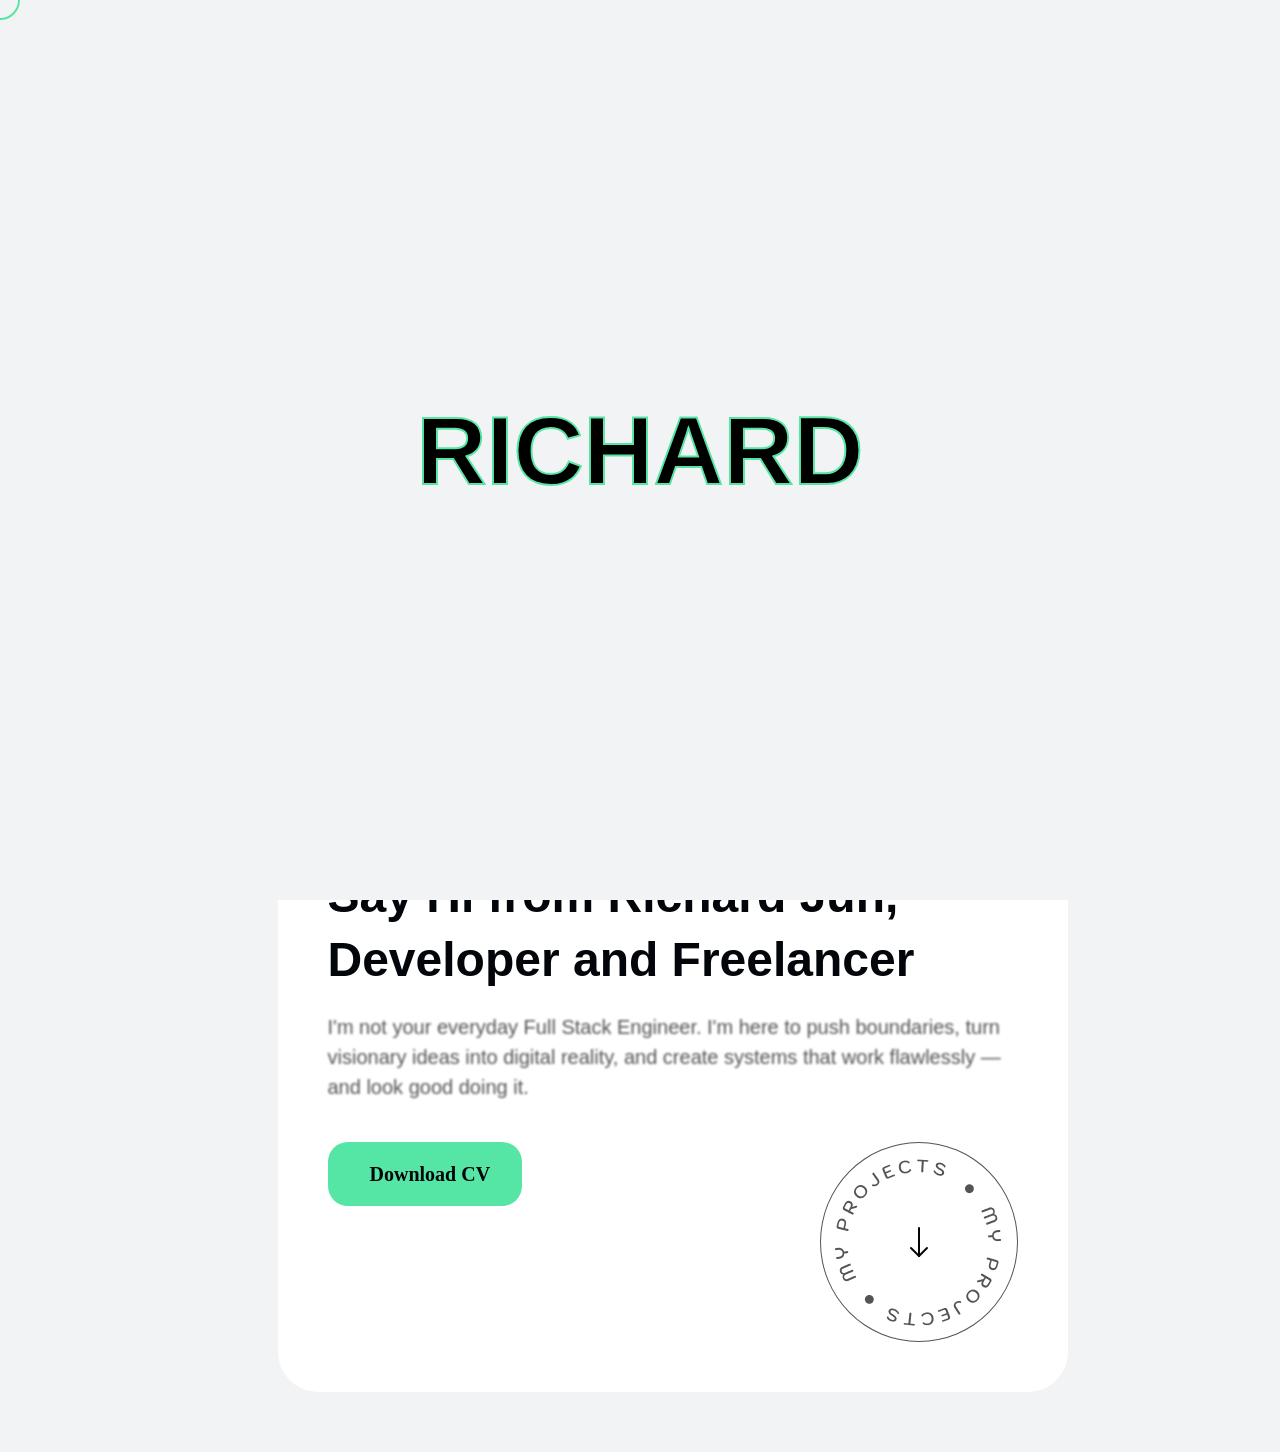
==== commit cea713bc: "update: write only first name while loading" ====
--- a/index.html
+++ b/index.html
@@ -23,7 +23,7 @@
       <div id="loader">
         <svg viewBox="0 0 1320 300" class="pre-load">
           <text x="50%" y="50%" dy=".35em" text-anchor="middle">
-            Richard Jun
+            Richard
           </text>
         </svg>
       </div>
